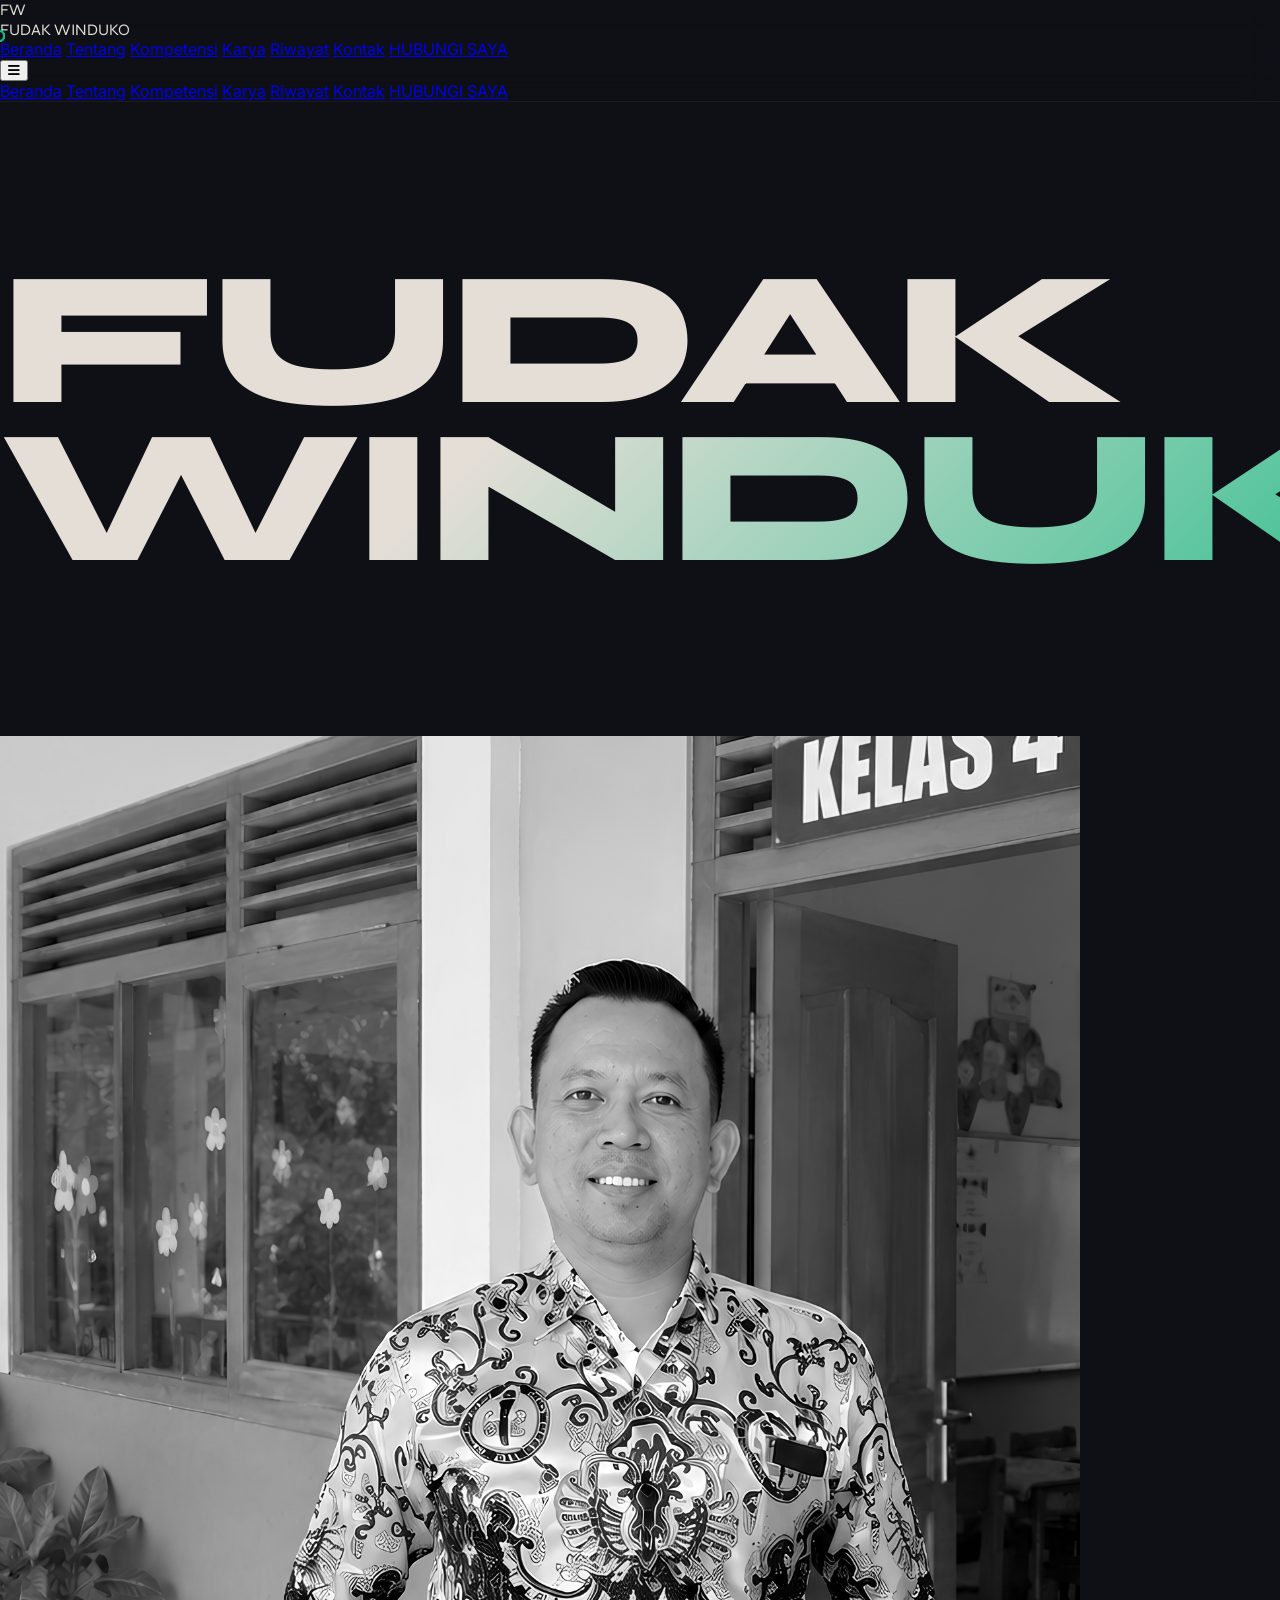
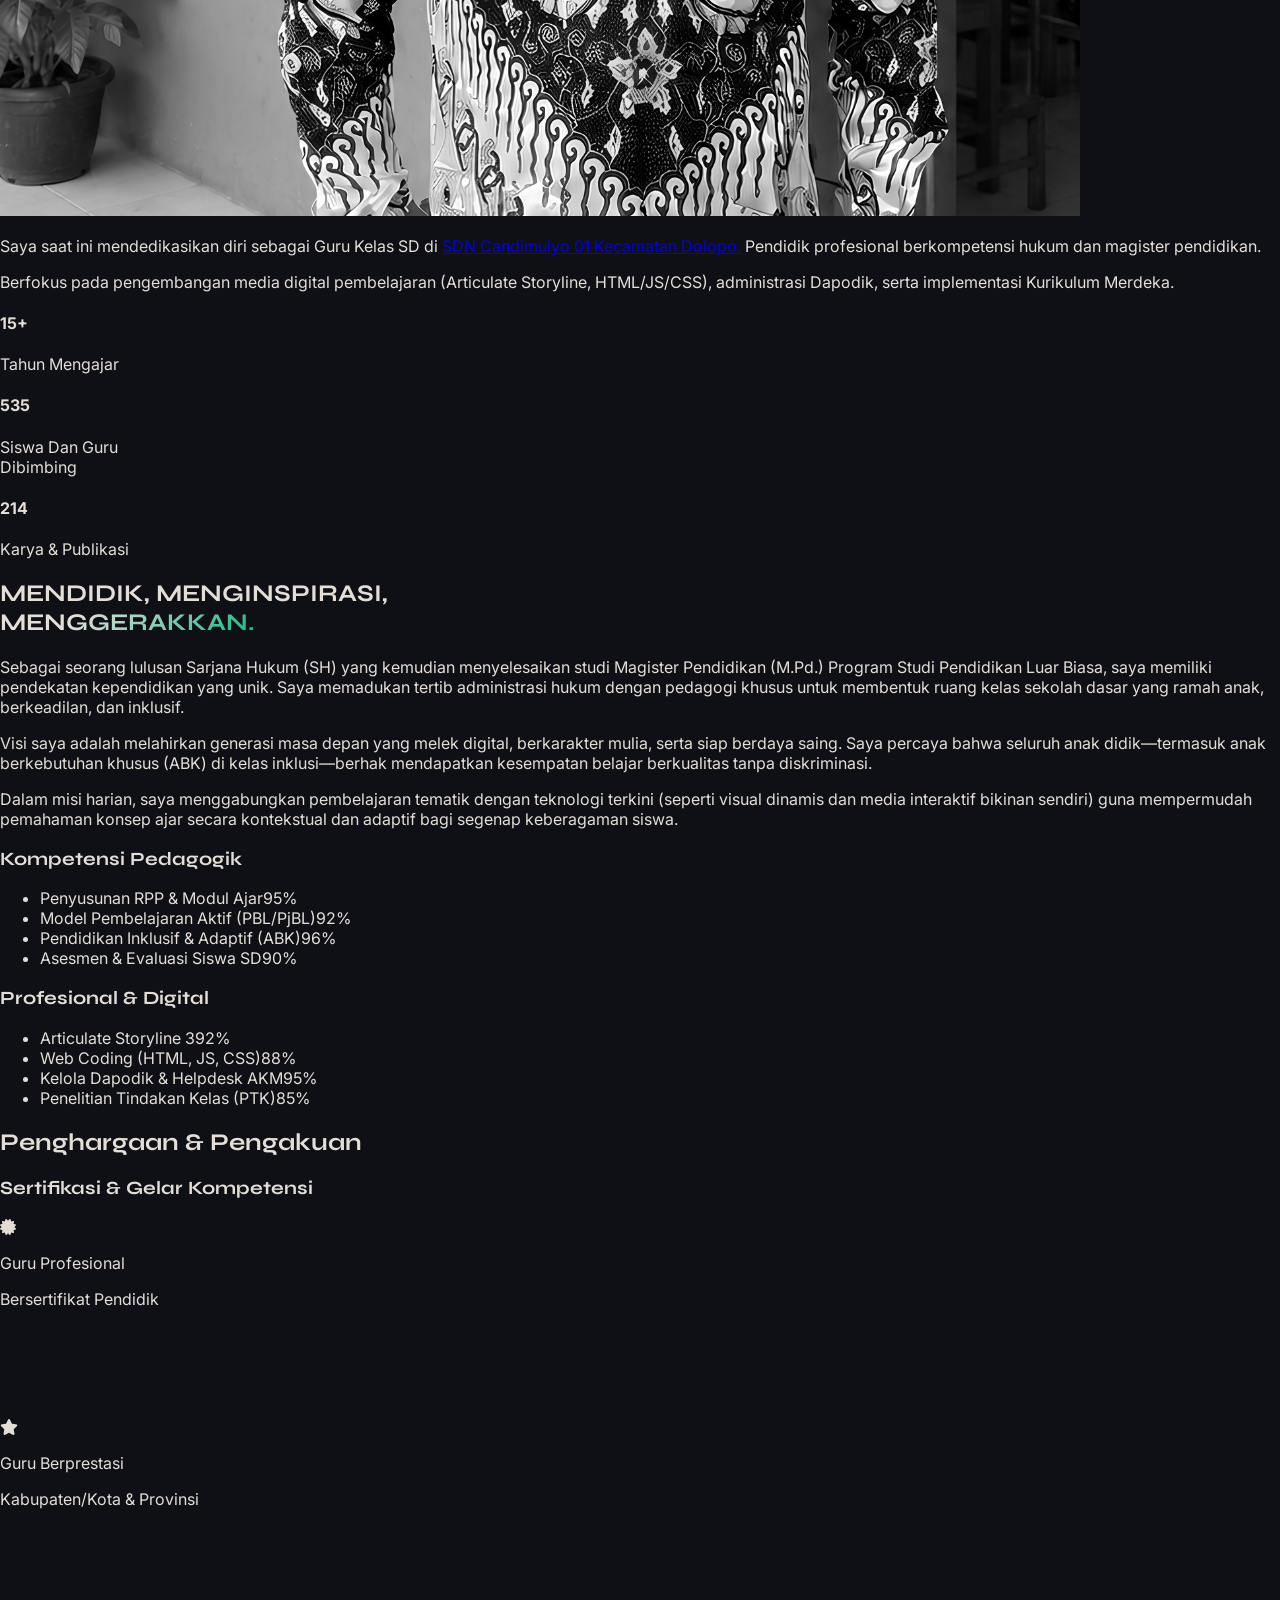
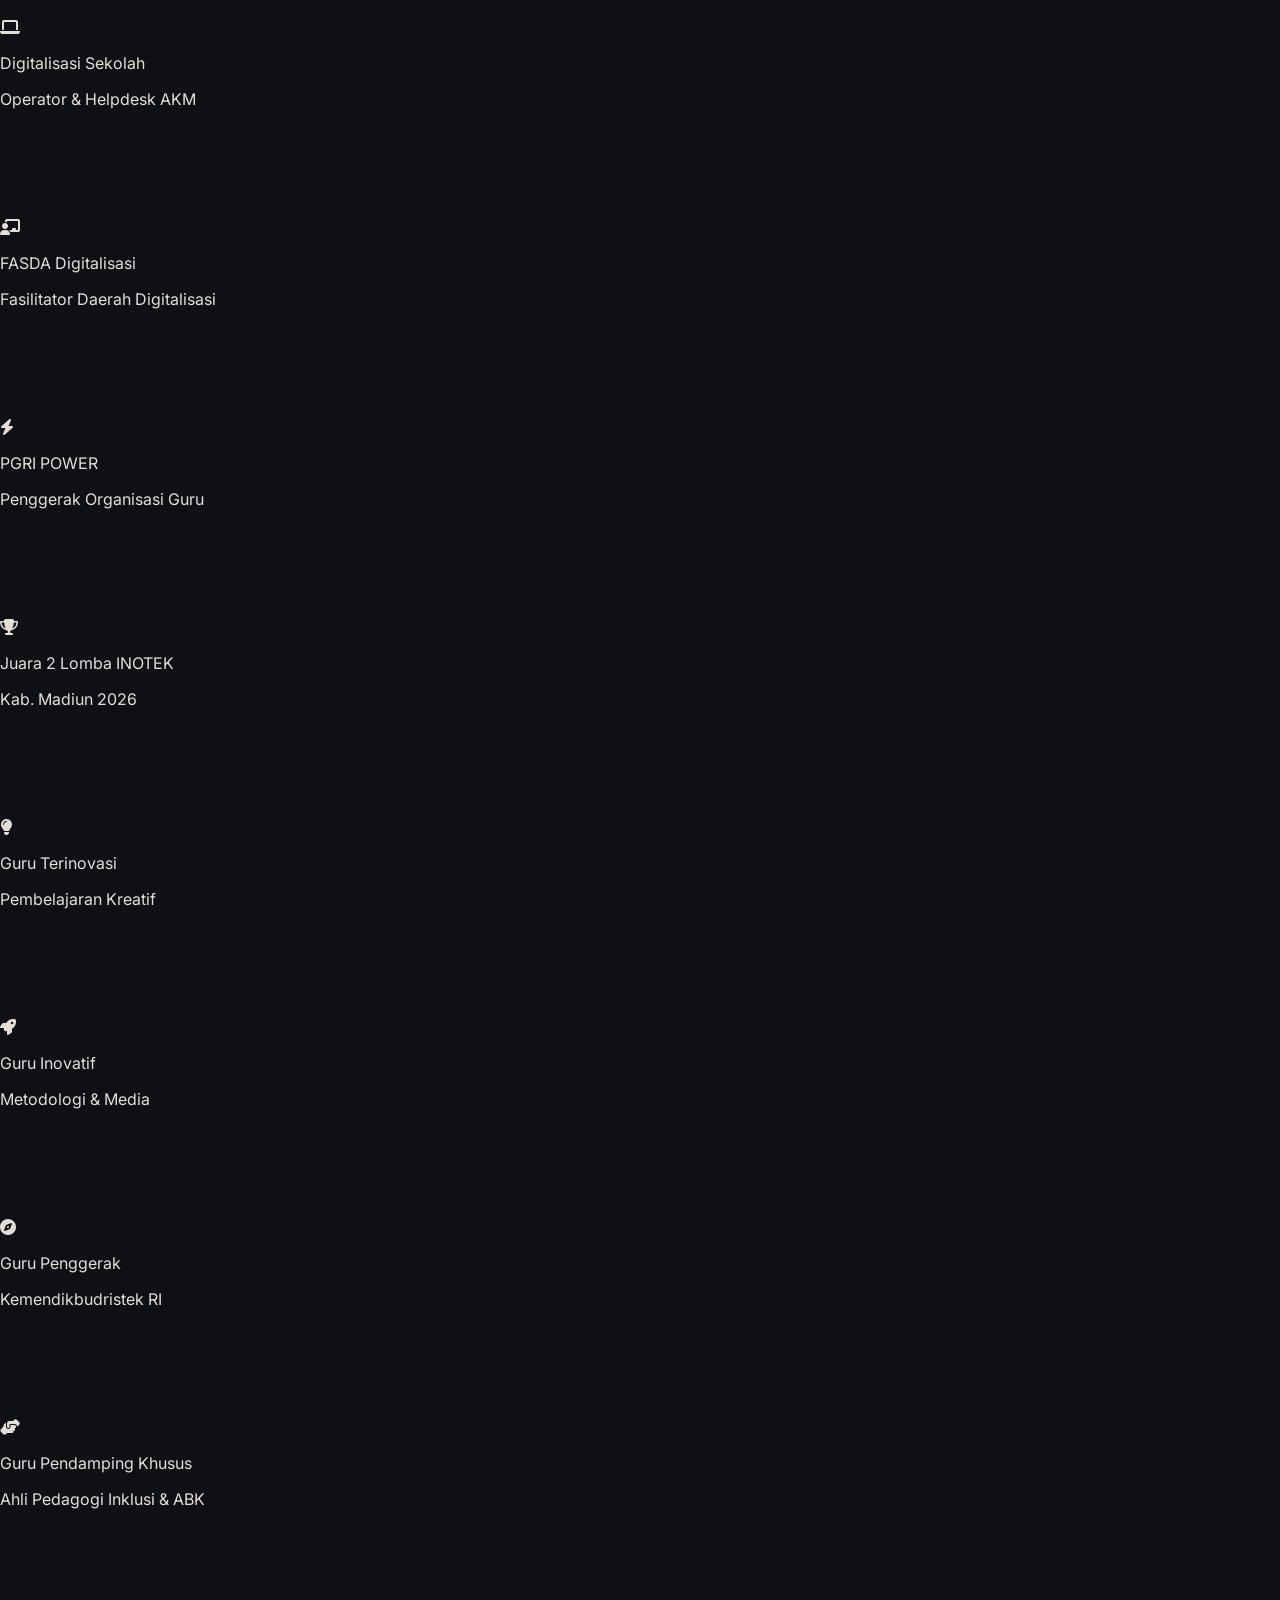
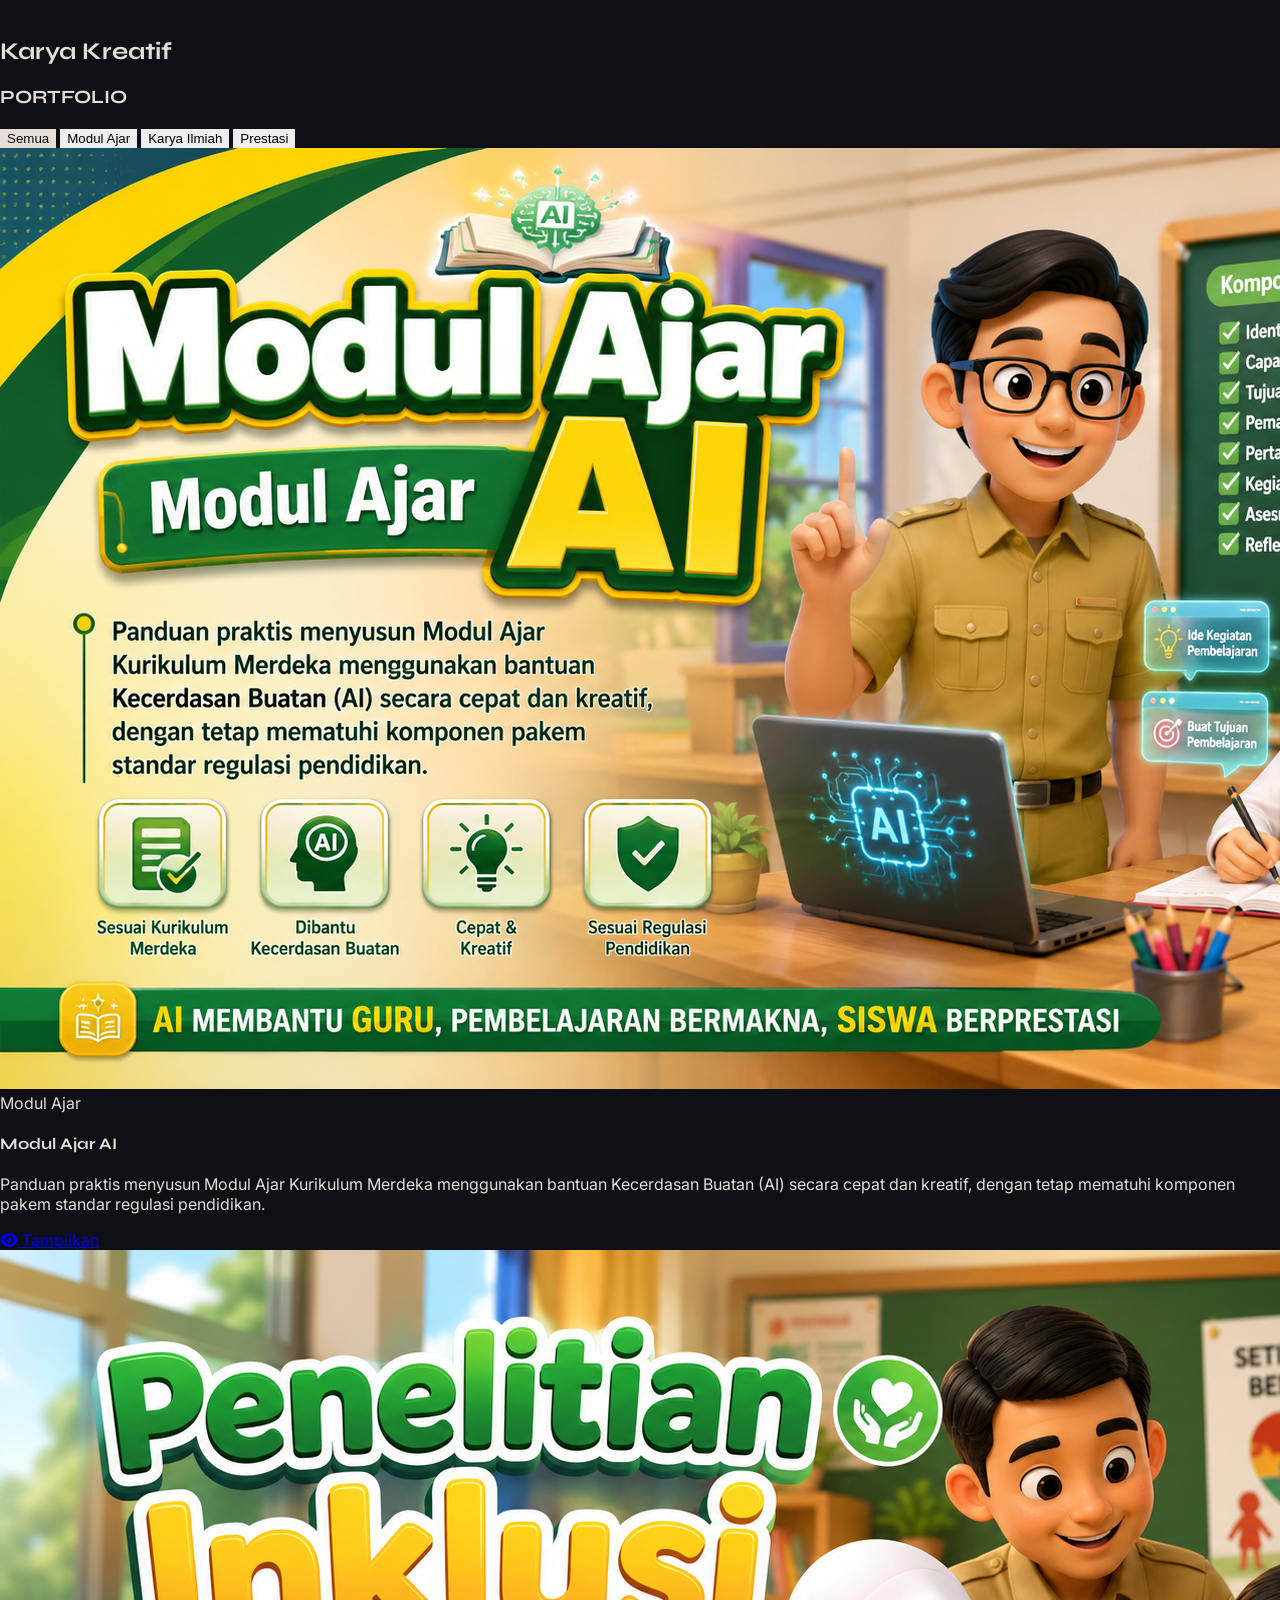
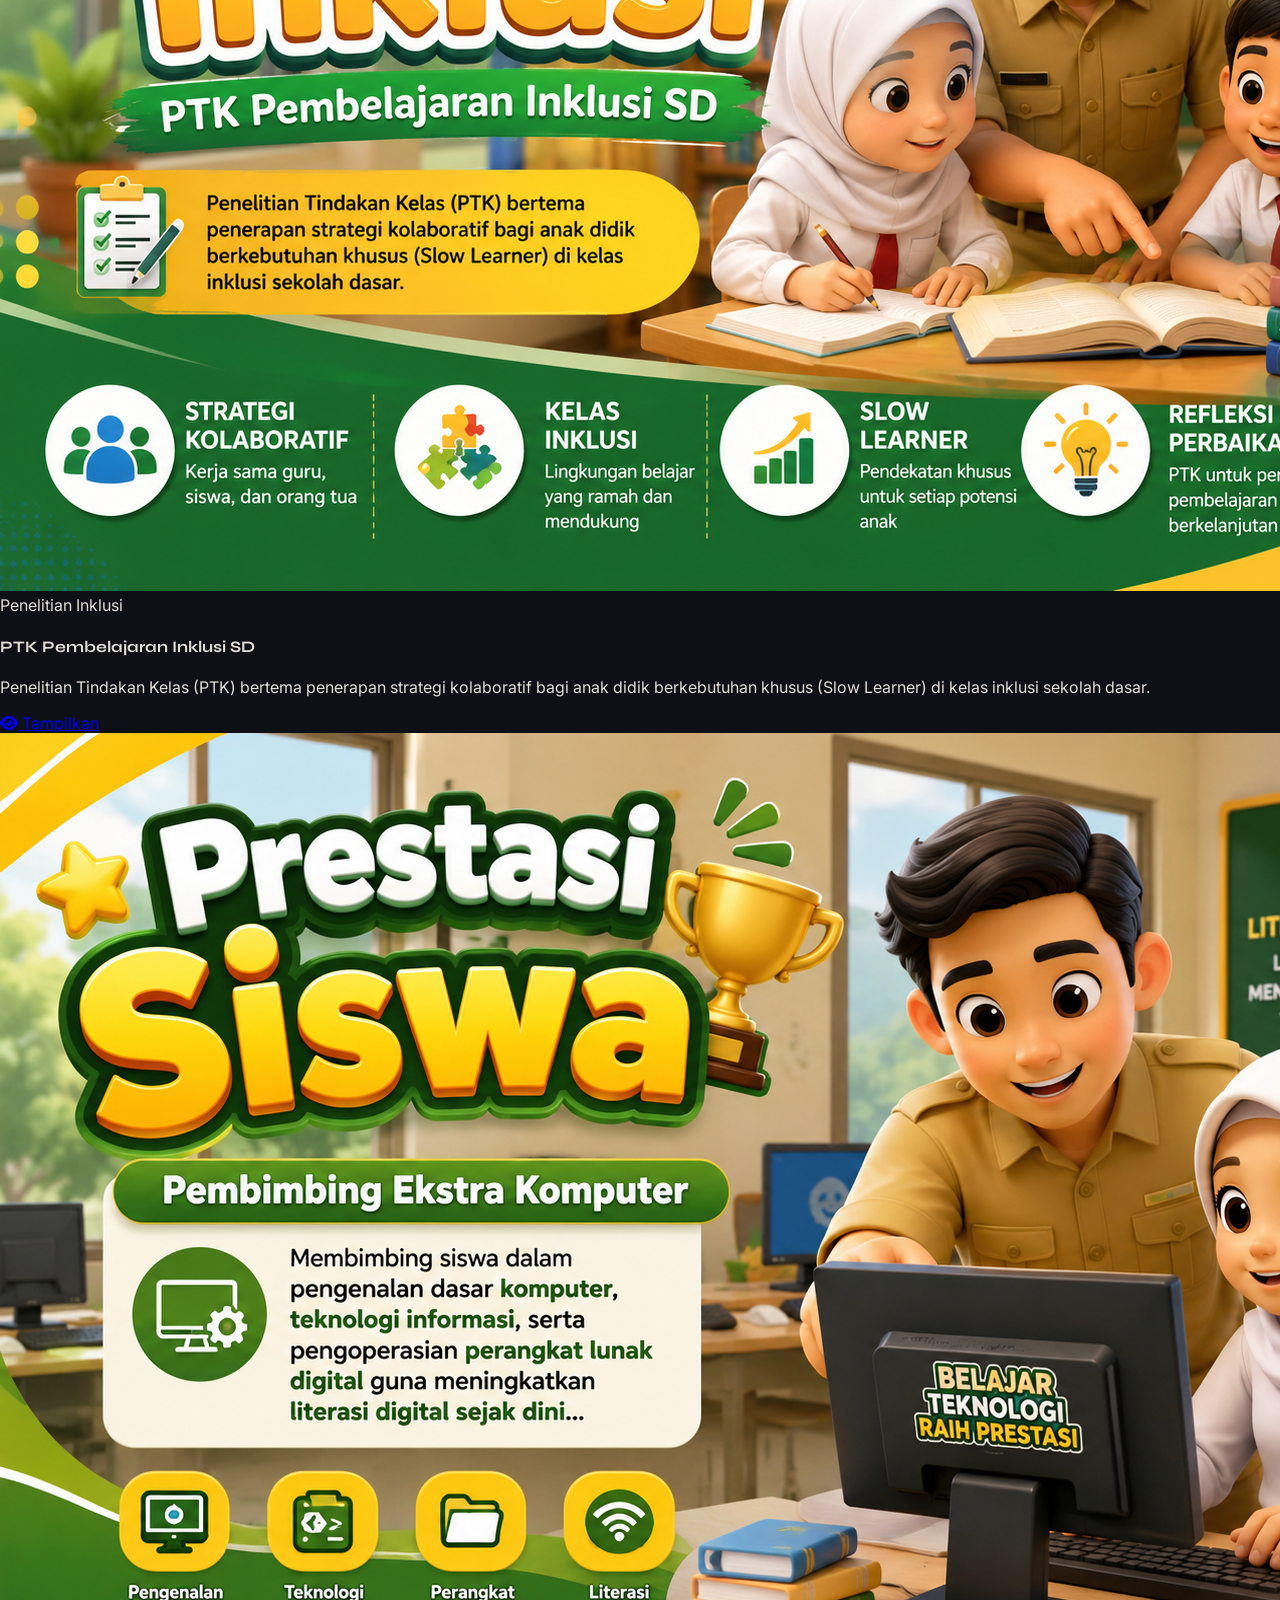
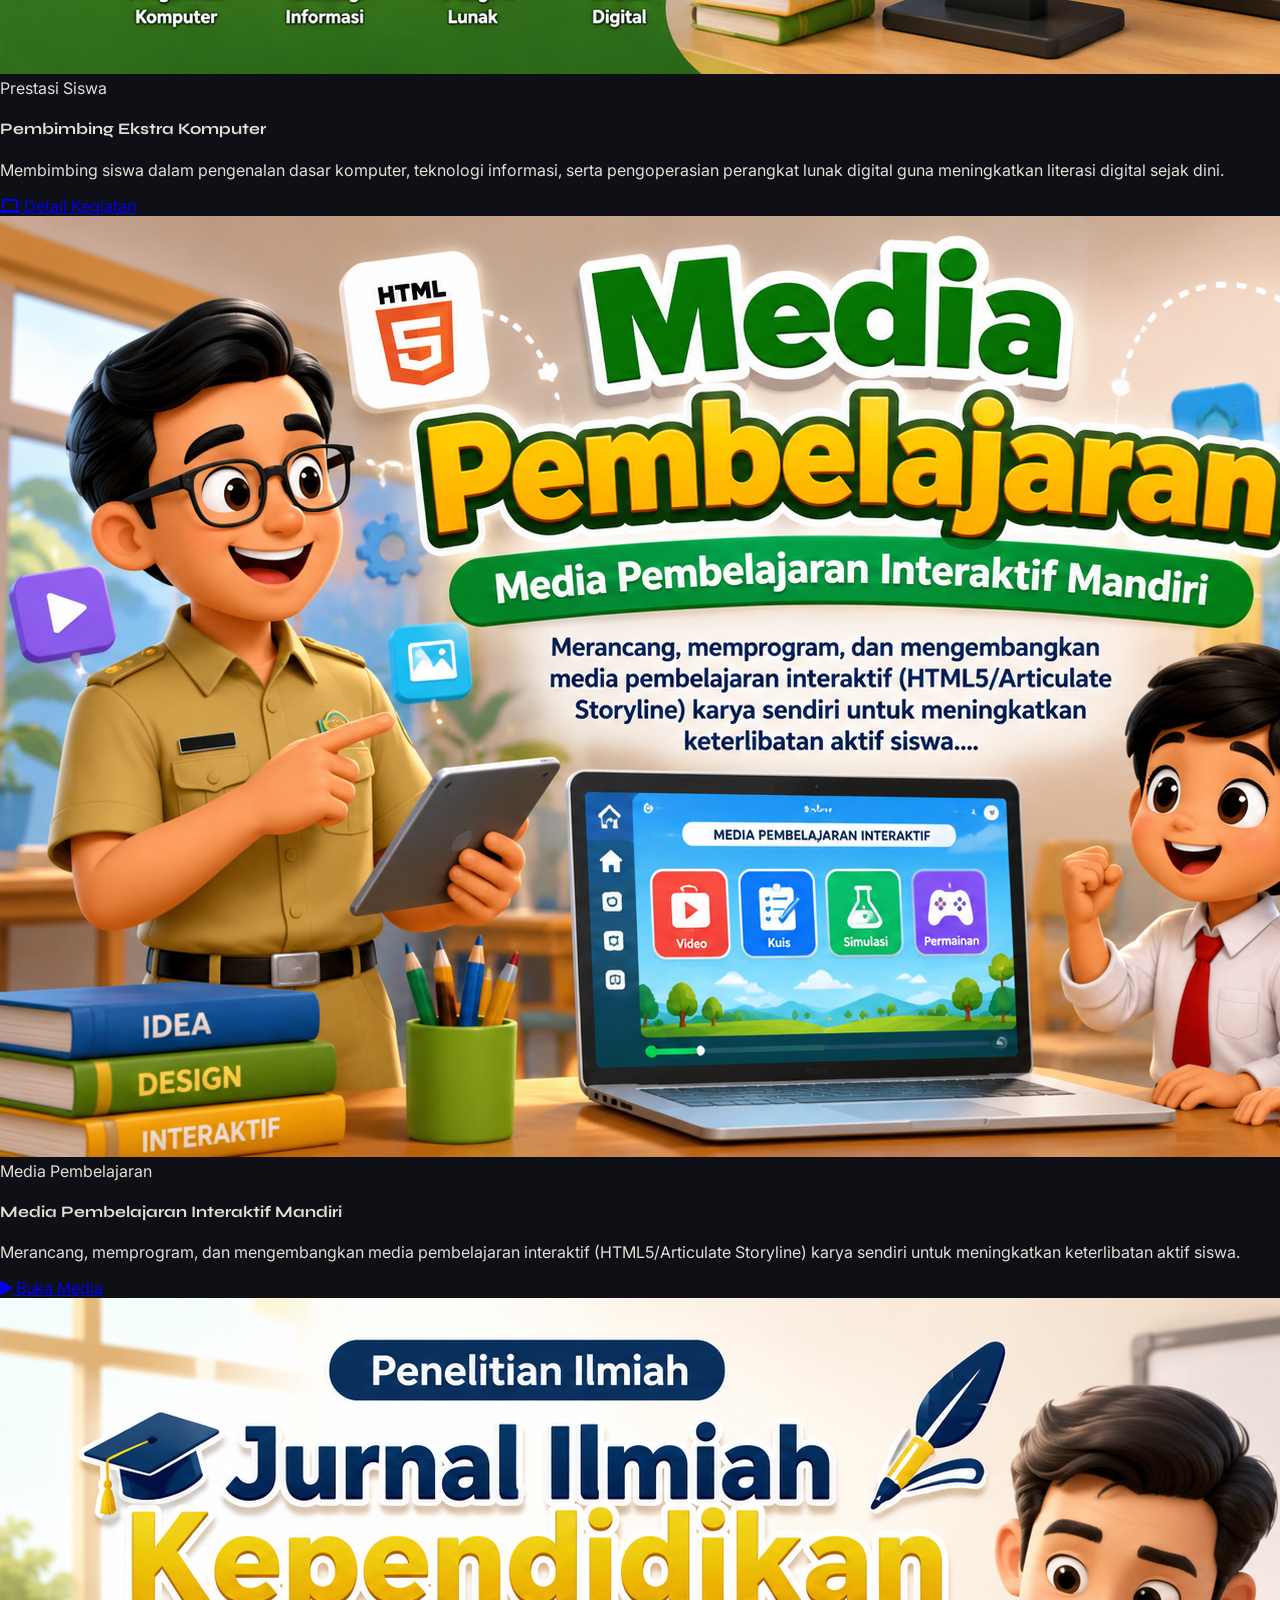
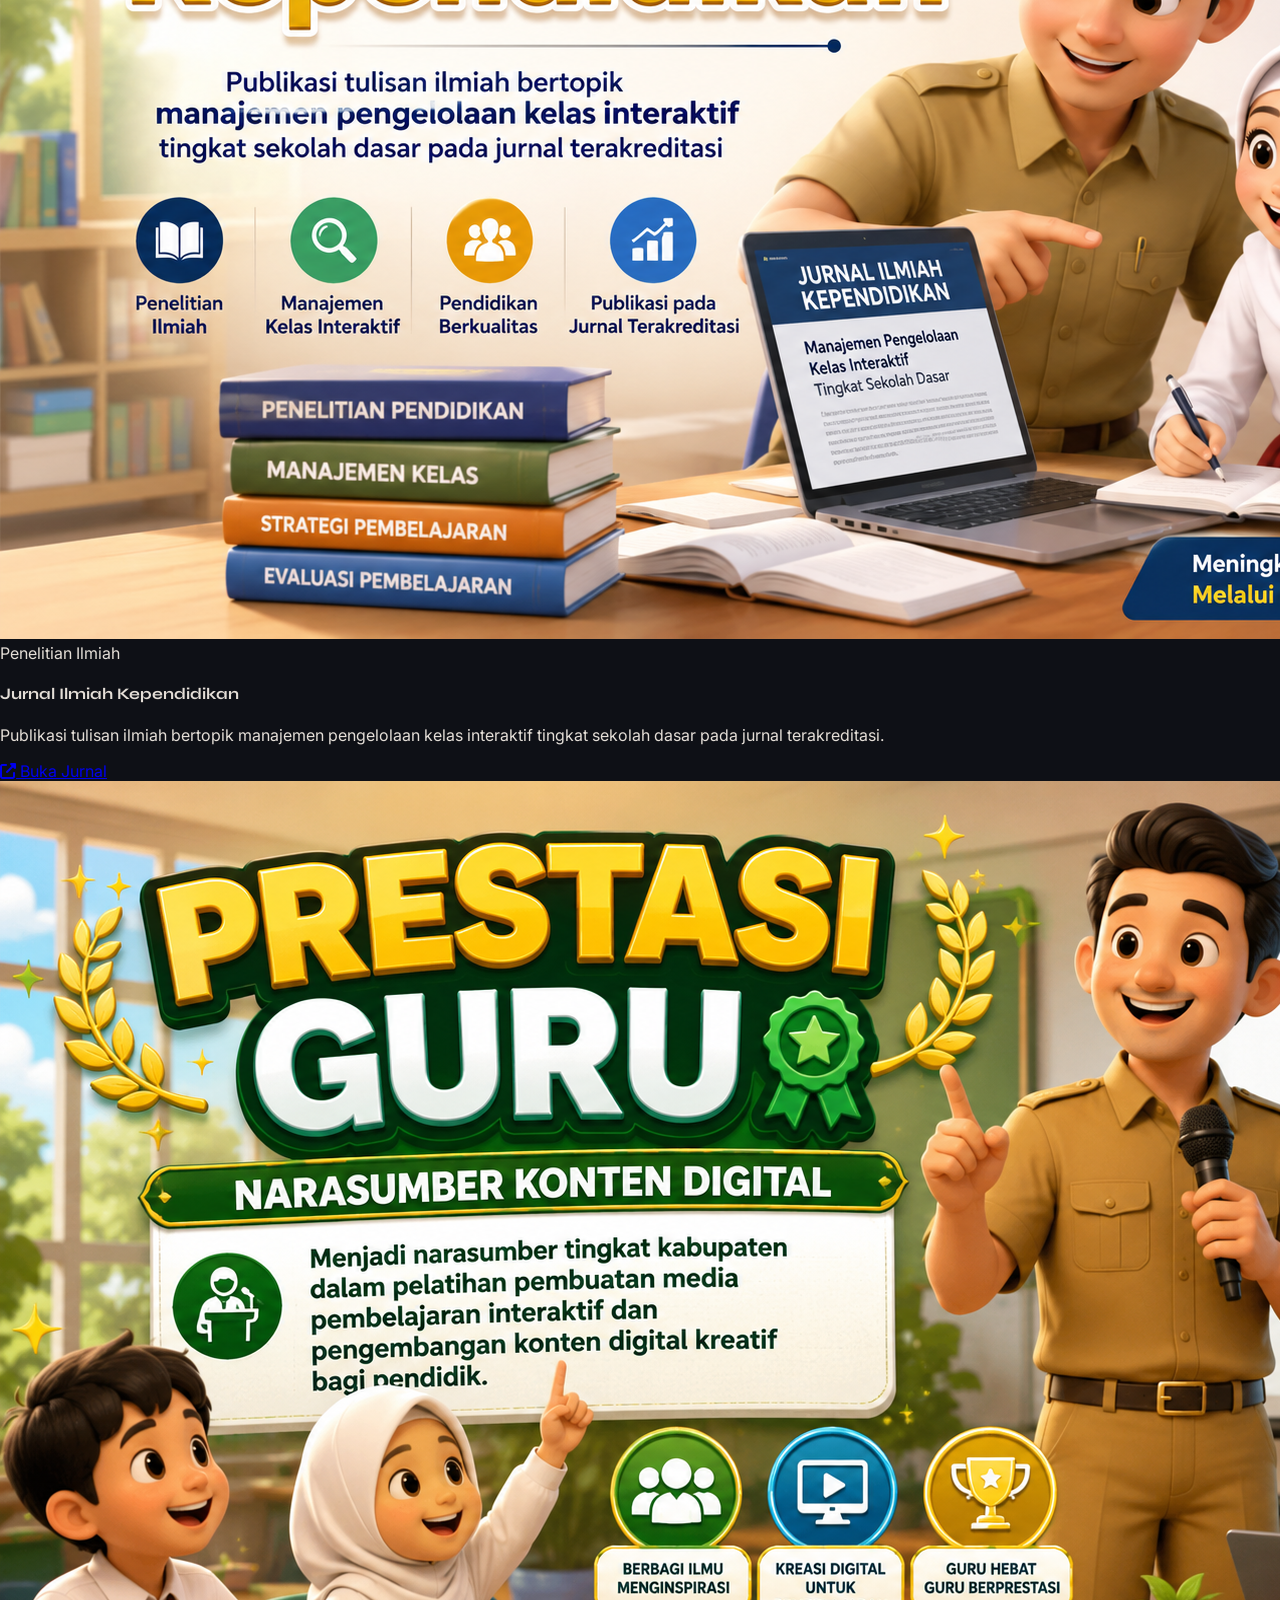
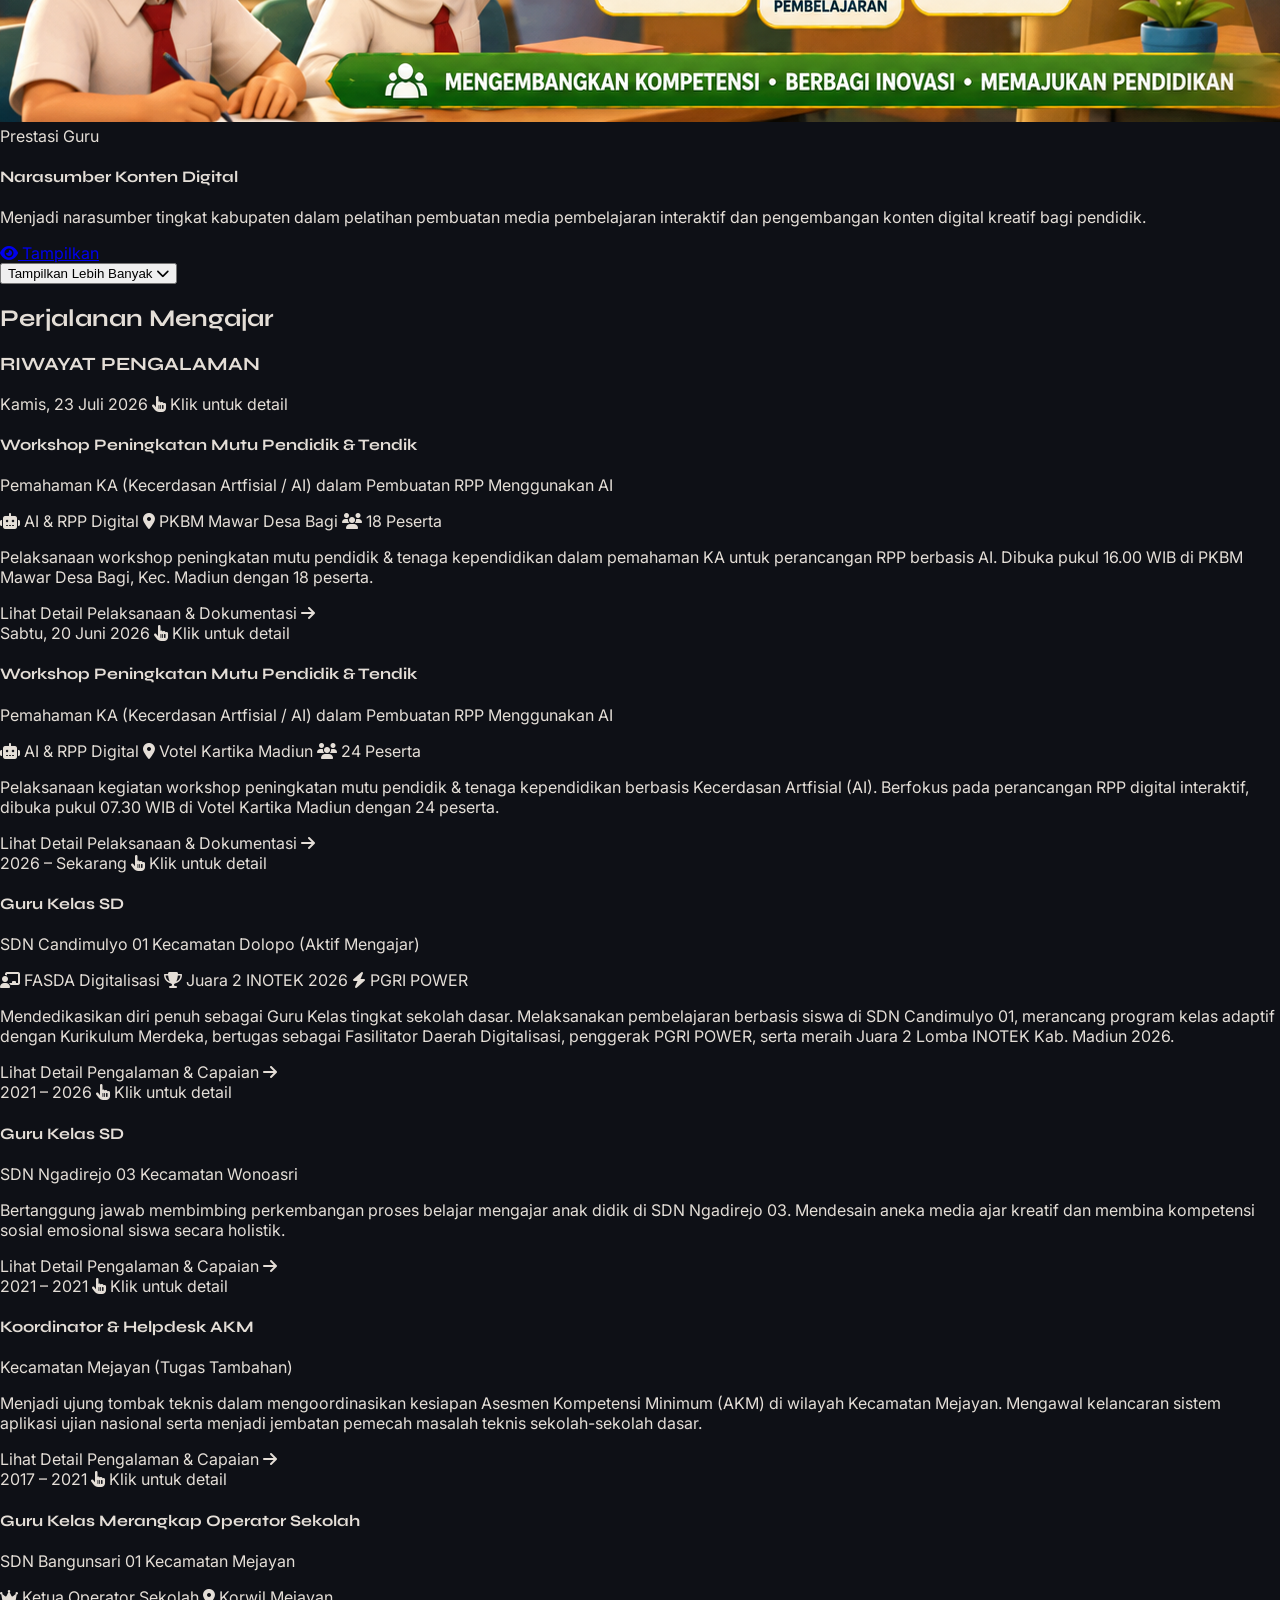
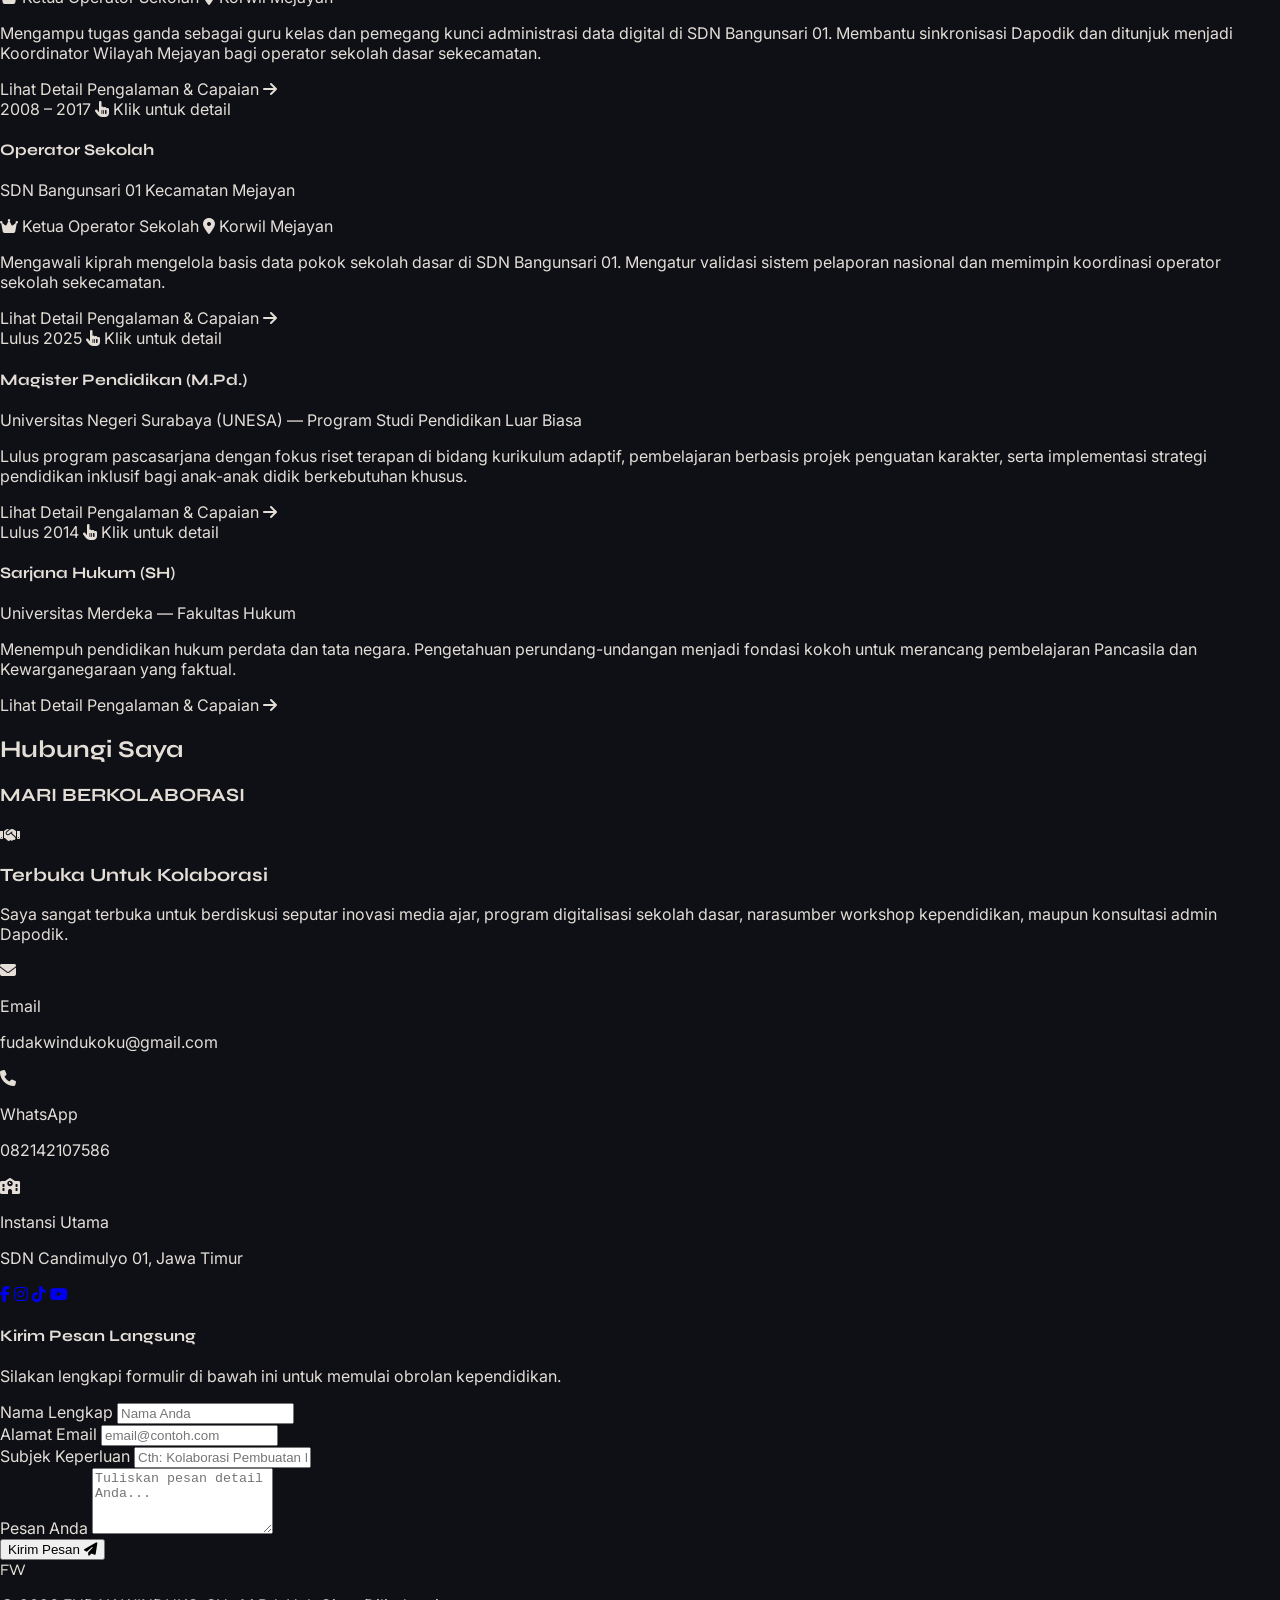
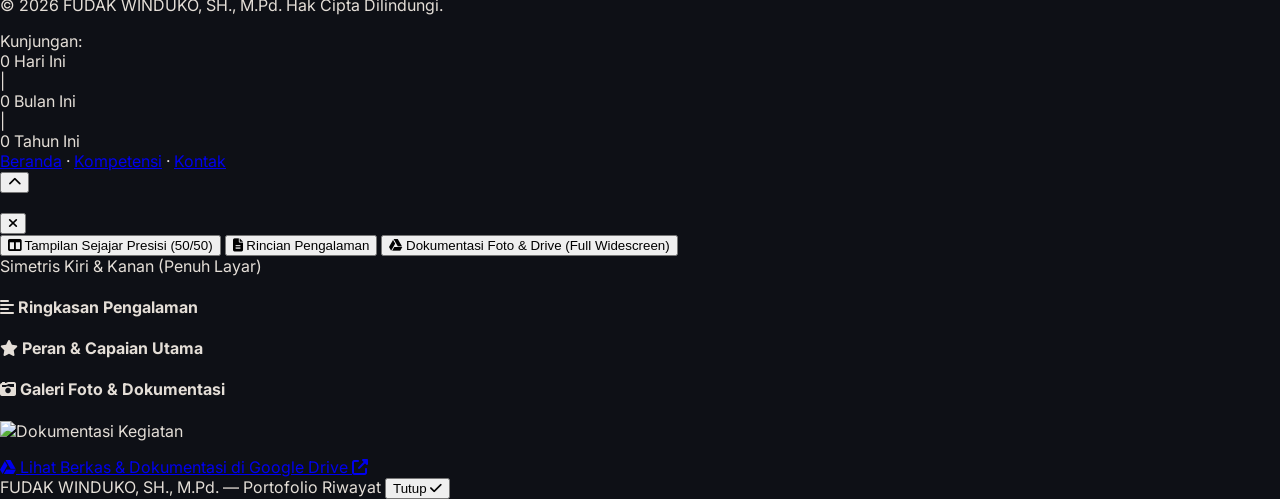
==== index.html @ ae2d6c86 "first commit" ====
<!DOCTYPE html>
<html lang="id" class="scroll-smooth">
<head>
    <meta charset="UTF-8">
    <meta name="viewport" content="width=device-width, initial-scale=1.0">
    <title>FUDAK WINDUKO, SH., M.Pd. — Pendidik &amp; Praktisi Pendidikan</title>
    <meta name="description" content="Portofolio profesional FUDAK WINDUKO, SH., M.Pd. — Guru Kelas SD, Pengembang Media Pembelajaran Digital, dan Helpdesk AKM."/>
    
    <!-- Preload profile image for fast loading -->
    <link rel="preload" href="profile.png" as="image">
    
    <!-- Fonts -->
    <link href="https://fonts.googleapis.com/css2?family=Syne:wght@700;800&family=Inter:wght@300;400;500;600;700&display=swap" rel="stylesheet">
    
    <!-- Tailwind CSS -->
    <script src="https://cdn.tailwindcss.com"></script>
    <script>
        tailwind.config = {
            darkMode: 'class',
            theme: {
                extend: {
                    fontFamily: { 
                        sans: ['Inter', 'sans-serif'],
                        syne: ['Syne', 'sans-serif']
                    },
                    colors: {
                        bgDark: '#0E1016',
                        textSand: '#e4ded7',
                        accentGreen: '#10b981',
                    }
                }
            }
        }
    </script>

    <!-- Icons -->
    <link rel="stylesheet" href="https://cdnjs.cloudflare.com/ajax/libs/font-awesome/6.4.0/css/all.min.css">
    
    <!-- Custom Stylesheet -->
    <link rel="stylesheet" href="style.css">
</head>
<body class="bg-bgDark text-textSand antialiased overflow-x-hidden scrollbar-thin">

    <!-- ===================== FLOATING BACKGROUND SHAPES ===================== -->
    <div class="floating-shapes-container">
        <div class="shape circle" style="width: 80px; height: 80px; left: 10%; animation-delay: 0s; animation-duration: 22s;"></div>
        <div class="shape square" style="width: 60px; height: 60px; left: 25%; animation-delay: 4s; animation-duration: 28s;"></div>
        <div class="shape triangle" style="left: 40%; animation-delay: 2s; animation-duration: 25s;"></div>
        <div class="shape circle" style="width: 40px; height: 40px; left: 55%; animation-delay: 8s; animation-duration: 18s;"></div>
        <div class="shape rectangle" style="left: 70%; animation-delay: 5s; animation-duration: 32s;"></div>
        <div class="shape square" style="width: 70px; height: 70px; left: 85%; animation-delay: 1s; animation-duration: 22s;"></div>
        
        <div class="shape circle" style="width: 50px; height: 50px; left: 15%; animation-delay: 10s; animation-duration: 26s;"></div>
        <div class="shape triangle" style="left: 32%; animation-delay: 12s; animation-duration: 21s;"></div>
        <div class="shape square" style="width: 50px; height: 50px; left: 48%; animation-delay: 6s; animation-duration: 27s;"></div>
        <div class="shape circle" style="width: 90px; height: 90px; left: 63%; animation-delay: 14s; animation-duration: 24s;"></div>
        <div class="shape rectangle" style="left: 78%; animation-delay: 9s; animation-duration: 30s;"></div>
        <div class="shape triangle" style="left: 92%; animation-delay: 3s; animation-duration: 19s;"></div>
    </div>

    <!-- ===================== PRELOADER ===================== -->
    <div class="preloader">
        <div class="texts-container flex items-center justify-center gap-3 text-lg sm:text-2xl font-extrabold text-textSand opacity-0">
            <span>Mendidik.</span>
            <span>Menginspirasi.</span>
            <span>Menggerakkan.</span>
        </div>
    </div>

    <!-- ===================== NAVBAR ===================== -->
    <nav class="fixed w-full z-50 glass-nav bg-bgDark/80 transition-all duration-300">
        <div class="max-w-7xl mx-auto px-4 sm:px-6 lg:px-8">
            <div class="flex justify-between items-center h-20">
                <div class="flex-shrink-0 flex items-center gap-3">
                    <div class="w-10 h-10 rounded-xl bg-gradient-to-tr from-emerald-600 to-teal-400 flex items-center justify-center text-white font-bold text-sm shadow-lg font-syne">FW</div>
                    <span class="font-bold text-lg tracking-tight font-syne hidden sm:block">FUDAK WINDUKO</span>
                </div>

                <!-- Desktop Menu -->
                <div class="hidden md:flex space-x-8 items-center">
                    <a href="#home"      class="hover:text-accentGreen transition-colors font-medium text-sm">Beranda</a>
                    <a href="#about"     class="hover:text-accentGreen transition-colors font-medium text-sm">Tentang</a>
                    <a href="#competency" class="hover:text-accentGreen transition-colors font-medium text-sm">Kompetensi</a>
                    <a href="#portfolio" class="hover:text-accentGreen transition-colors font-medium text-sm">Karya</a>
                    <a href="#timeline"  class="hover:text-accentGreen transition-colors font-medium text-sm">Riwayat</a>
                    <a href="#contact"   class="hover:text-accentGreen transition-colors font-medium text-sm">Kontak</a>
                    
                    <a href="https://wa.me/6282142107586" target="_blank" class="rounded-md border border-textSand/30 py-2 px-4 text-xs font-semibold hover:bg-textSand hover:text-bgDark transition-all">HUBUNGI SAYA</a>
                </div>

                <!-- Mobile Menu Button -->
                <div class="md:hidden flex items-center gap-4">
                    <button id="mobileMenuBtn" class="text-2xl text-textSand">
                        <i class="fas fa-bars"></i>
                    </button>
                </div>
            </div>
        </div>
        
        <!-- Mobile Dropdown Menu -->
        <div id="mobileMenu" class="hidden md:hidden bg-bgDark/95 border-b border-textSand/10 px-4 pt-2 pb-6 space-y-3 transition-all">
            <a href="#home"       class="block text-sm hover:text-accentGreen py-2">Beranda</a>
            <a href="#about"      class="block text-sm hover:text-accentGreen py-2">Tentang</a>
            <a href="#competency" class="block text-sm hover:text-accentGreen py-2">Kompetensi</a>
            <a href="#portfolio"  class="block text-sm hover:text-accentGreen py-2">Karya</a>
            <a href="#timeline"   class="block text-sm hover:text-accentGreen py-2">Riwayat</a>
            <a href="#contact"    class="block text-sm hover:text-accentGreen py-2">Kontak</a>
            <a href="https://wa.me/6282142107586" target="_blank" class="block text-center rounded-md border border-textSand/30 py-2 px-4 text-xs font-semibold">HUBUNGI SAYA</a>
        </div>
    </nav>

    <!-- ===================== HERO SECTION ===================== -->
    <section id="home" class="relative min-h-screen flex flex-col justify-center pt-24 pb-16 overflow-hidden">
        <div class="max-w-7xl mx-auto px-4 sm:px-6 lg:px-8 w-full flex flex-col items-center justify-center">
            
            <!-- Giant Header Text -->
            <div class="text-center my-10 md:my-14 lg:my-16 hero-fade">
                <h1 class="huge-text font-syne tracking-tighter text-textSand flex flex-col gap-2">
                    <span class="block">FUDAK</span>
                    <span class="block accent-gradient-text">WINDUKO</span>
                </h1>
                
                <!-- Floating Profile Headshot -->
                <div class="relative w-36 h-36 md:w-48 md:h-48 lg:w-56 lg:h-56 xl:w-64 xl:h-64 mx-auto -mt-12 sm:-mt-16 md:-mt-20 lg:-mt-24 z-20 grayscale-img-container shadow-2xl">
                    <img src="profile.png" 
                         alt="FUDAK WINDUKO, SH., M.Pd." 
                         class="w-full h-full object-cover rounded-2xl border-4 border-bgDark" />
                </div>
            </div>

            <!-- Footer Details of Hero -->
            <div class="w-full grid md:grid-cols-2 gap-8 md:gap-16 lg:gap-24 mt-12 border-t border-textSand/10 pt-10 hero-fade">
                <div>
                    <p class="text-lg md:text-xl font-medium leading-relaxed text-center md:text-left">
                        Saya saat ini mendedikasikan diri sebagai Guru Kelas SD di <a href="#timeline" class="underline underline-offset-2 hover:text-accentGreen">SDN Candimulyo 01 Kecamatan Dolopo.</a> Pendidik profesional berkompetensi hukum dan magister pendidikan.
                    </p>
                </div>
                <div class="flex flex-col items-center md:items-end justify-center">
                    <p class="text-md md:text-lg text-textSand/80 text-center md:text-right leading-relaxed max-w-[450px]">
                        Berfokus pada pengembangan media digital pembelajaran (Articulate Storyline, HTML/JS/CSS), administrasi Dapodik, serta implementasi Kurikulum Merdeka.
                    </p>
                </div>
            </div>

            <!-- Metric Counters -->
            <div class="w-full grid grid-cols-3 gap-6 mt-12 border-t border-textSand/10 pt-10 text-center counter-section hero-fade">
                <div>
                    <h4 class="text-3xl md:text-5xl font-extrabold text-accentGreen counter" data-target="15">0</h4>
                    <p class="text-xs md:text-sm text-textSand/60 mt-1 uppercase tracking-wider font-semibold">Tahun Mengajar</p>
                </div>
                <div>
                    <h4 class="text-3xl md:text-5xl font-extrabold text-accentGreen counter" data-target="980">0</h4>
                    <p class="text-xs md:text-sm text-textSand/60 mt-1 uppercase tracking-wider font-semibold">Siswa Dan Guru<br/>Dibimbing</p>
                </div>
                <div>
                    <h4 class="text-3xl md:text-5xl font-extrabold text-accentGreen counter" data-target="243">0</h4>
                    <p class="text-xs md:text-sm text-textSand/60 mt-1 uppercase tracking-wider font-semibold">Karya &amp; Publikasi</p>
                </div>
            </div>
        </div>
    </section>

    <!-- ===================== ABOUT SECTION ===================== -->
    <section id="about" class="relative w-full border-t border-textSand/10 bg-bgDark py-24 md:py-36" data-aos="fade-up">
        <div class="max-w-7xl mx-auto px-4 sm:px-6 lg:px-8">
            
            <!-- Large Title Heading -->
            <h2 class="mb-14 text-left font-syne text-[36px] sm:text-[45px] md:text-[60px] lg:text-[75px] font-extrabold leading-[0.9em] tracking-tighter uppercase">
                MENDIDIK, MENGINSPIRASI, <br class="hidden md:block"/>
                <span class="accent-gradient-text">MENGGERAKKAN.</span>
            </h2>

            <div class="grid lg:grid-cols-3 gap-16">
                <!-- Left Side: Vision & Mission Statement -->
                <div class="lg:col-span-2 space-y-8 text-md sm:text-lg md:text-xl font-medium leading-relaxed text-textSand/90">
                    <p>
                        Sebagai seorang lulusan <span class="text-accentGreen font-semibold">Sarjana Hukum (SH)</span> yang kemudian menyelesaikan studi <span class="text-accentGreen font-semibold">Magister Pendidikan (M.Pd.) Program Studi Pendidikan Luar Biasa</span>, saya memiliki pendekatan kependidikan yang unik. Saya memadukan tertib administrasi hukum dengan pedagogi khusus untuk membentuk ruang kelas sekolah dasar yang ramah anak, berkeadilan, dan inklusif.
                    </p>
                    <p>
                        Visi saya adalah melahirkan generasi masa depan yang melek digital, berkarakter mulia, serta siap berdaya saing. Saya percaya bahwa seluruh anak didik—termasuk anak berkebutuhan khusus (ABK) di kelas inklusi—berhak mendapatkan kesempatan belajar berkualitas tanpa diskriminasi.
                    </p>
                    <p>
                        Dalam misi harian, saya menggabungkan pembelajaran tematik dengan teknologi terkini (seperti visual dinamis dan media interaktif bikinan sendiri) guna mempermudah pemahaman konsep ajar secara kontekstual dan adaptif bagi segenap keberagaman siswa.
                    </p>
                </div>

                <!-- Right Side: Skills & Tools lists -->
                <div class="space-y-10 border-l border-textSand/10 pl-8 lg:pl-12">
                    <!-- Pedagogik List -->
                    <div class="space-y-4">
                        <h3 class="text-lg font-bold text-accentGreen uppercase tracking-widest font-syne">Kompetensi Pedagogik</h3>
                        <ul class="space-y-2 text-sm text-textSand/85">
                            <li class="flex justify-between border-b border-textSand/5 pb-2"><span>Penyusunan RPP &amp; Modul Ajar</span><span class="font-bold">95%</span></li>
                            <li class="flex justify-between border-b border-textSand/5 pb-2"><span>Model Pembelajaran Aktif (PBL/PjBL)</span><span class="font-bold">92%</span></li>
                            <li class="flex justify-between border-b border-textSand/5 pb-2"><span>Pendidikan Inklusif &amp; Adaptif (ABK)</span><span class="font-bold">96%</span></li>
                            <li class="flex justify-between border-b border-textSand/5 pb-2"><span>Asesmen &amp; Evaluasi Siswa SD</span><span class="font-bold">90%</span></li>
                        </ul>
                    </div>

                    <!-- Digital/Tools List -->
                    <div class="space-y-4">
                        <h3 class="text-lg font-bold text-accentGreen uppercase tracking-widest font-syne">Profesional &amp; Digital</h3>
                        <ul class="space-y-2 text-sm text-textSand/85">
                            <li class="flex justify-between border-b border-textSand/5 pb-2"><span>Articulate Storyline 3</span><span class="font-bold">92%</span></li>
                            <li class="flex justify-between border-b border-textSand/5 pb-2"><span>Web Coding (HTML, JS, CSS)</span><span class="font-bold">88%</span></li>
                            <li class="flex justify-between border-b border-textSand/5 pb-2"><span>Kelola Dapodik &amp; Helpdesk AKM</span><span class="font-bold">95%</span></li>
                            <li class="flex justify-between border-b border-textSand/5 pb-2"><span>Penelitian Tindakan Kelas (PTK)</span><span class="font-bold">85%</span></li>
                        </ul>
                    </div>
                </div>
            </div>
        </div>
    </section>

    <!-- ===================== COMPETENCIES SECTION ===================== -->
    <section id="competency" class="w-full py-20 border-t border-textSand/10" data-aos="fade-up">
        <div class="max-w-7xl mx-auto px-4 sm:px-6 lg:px-8">
            <div class="text-center mb-14">
                <h2 class="text-xs uppercase tracking-widest text-accentGreen font-semibold mb-2">Penghargaan &amp; Pengakuan</h2>
                <h3 class="text-3xl md:text-4xl font-bold font-syne">Sertifikasi &amp; Gelar Kompetensi</h3>
            </div>

            <!-- Colorful & Uniform Cards Grid -->
            <div class="grid grid-cols-2 md:grid-cols-3 lg:grid-cols-5 gap-6 max-w-7xl mx-auto">
                <!-- Guru Profesional -->
                <div class="bg-gradient-to-br from-yellow-500 to-amber-600 text-white rounded-2xl p-6 text-center shadow-lg transform hover:-translate-y-2 hover:shadow-2xl transition-all duration-300 flex flex-col items-center justify-center min-h-[12.5rem] competency-card">
                    <div class="w-12 h-12 bg-white/20 rounded-xl flex items-center justify-center text-xl mb-3 shadow-inner">
                        <i class="fas fa-certificate text-white animate-pulse"></i>
                    </div>
                    <p class="font-bold text-sm leading-snug">Guru Profesional</p>
                    <p class="text-[11px] text-white/90 mt-1 leading-tight">Bersertifikat Pendidik</p>
                </div>

                <!-- Guru Berprestasi -->
                <div class="bg-gradient-to-br from-emerald-500 to-green-700 text-white rounded-2xl p-6 text-center shadow-lg transform hover:-translate-y-2 hover:shadow-2xl transition-all duration-300 flex flex-col items-center justify-center min-h-[12.5rem] competency-card">
                    <div class="w-12 h-12 bg-white/20 rounded-xl flex items-center justify-center text-xl mb-3 shadow-inner">
                        <i class="fas fa-star text-white"></i>
                    </div>
                    <p class="font-bold text-sm leading-snug">Guru Berprestasi</p>
                    <p class="text-[11px] text-white/90 mt-1 leading-tight">Kabupaten/Kota &amp; Provinsi</p>
                </div>

                <!-- Digitalisasi Sekolah -->
                <div class="bg-gradient-to-br from-cyan-500 to-blue-600 text-white rounded-2xl p-6 text-center shadow-lg transform hover:-translate-y-2 hover:shadow-2xl transition-all duration-300 flex flex-col items-center justify-center min-h-[12.5rem] competency-card">
                    <div class="w-12 h-12 bg-white/20 rounded-xl flex items-center justify-center text-xl mb-3 shadow-inner">
                        <i class="fas fa-laptop text-white"></i>
                    </div>
                    <p class="font-bold text-sm leading-snug">Digitalisasi Sekolah</p>
                    <p class="text-[11px] text-white/90 mt-1 leading-tight">Operator &amp; Helpdesk AKM</p>
                </div>

                <!-- FASDA Digitalisasi -->
                <div class="bg-gradient-to-br from-sky-500 to-indigo-600 text-white rounded-2xl p-6 text-center shadow-lg transform hover:-translate-y-2 hover:shadow-2xl transition-all duration-300 flex flex-col items-center justify-center min-h-[12.5rem] competency-card">
                    <div class="w-12 h-12 bg-white/20 rounded-xl flex items-center justify-center text-xl mb-3 shadow-inner">
                        <i class="fas fa-chalkboard-teacher text-white"></i>
                    </div>
                    <p class="font-bold text-sm leading-snug">FASDA Digitalisasi</p>
                    <p class="text-[11px] text-white/90 mt-1 leading-tight">Fasilitator Daerah Digitalisasi</p>
                </div>

                <!-- PGRI POWER -->
                <div class="bg-gradient-to-br from-red-500 to-rose-700 text-white rounded-2xl p-6 text-center shadow-lg transform hover:-translate-y-2 hover:shadow-2xl transition-all duration-300 flex flex-col items-center justify-center min-h-[12.5rem] competency-card">
                    <div class="w-12 h-12 bg-white/20 rounded-xl flex items-center justify-center text-xl mb-3 shadow-inner">
                        <i class="fas fa-bolt text-white"></i>
                    </div>
                    <p class="font-bold text-sm leading-snug">PGRI POWER</p>
                    <p class="text-[11px] text-white/90 mt-1 leading-tight">Penggerak Organisasi Guru</p>
                </div>

                <!-- Juara 2 Lomba INOTEK Kab. Madiun 2026 -->
                <div class="bg-gradient-to-br from-amber-400 to-yellow-600 text-white rounded-2xl p-6 text-center shadow-lg transform hover:-translate-y-2 hover:shadow-2xl transition-all duration-300 flex flex-col items-center justify-center min-h-[12.5rem] competency-card">
                    <div class="w-12 h-12 bg-white/20 rounded-xl flex items-center justify-center text-xl mb-3 shadow-inner">
                        <i class="fas fa-trophy text-white"></i>
                    </div>
                    <p class="font-bold text-sm leading-snug">Juara 2 Lomba INOTEK</p>
                    <p class="text-[11px] text-white/90 mt-1 leading-tight">Kab. Madiun 2026</p>
                </div>

                <!-- Guru Terinovasi -->
                <div class="bg-gradient-to-br from-orange-400 to-red-500 text-white rounded-2xl p-6 text-center shadow-lg transform hover:-translate-y-2 hover:shadow-2xl transition-all duration-300 flex flex-col items-center justify-center min-h-[12.5rem] competency-card">
                    <div class="w-12 h-12 bg-white/20 rounded-xl flex items-center justify-center text-xl mb-3 shadow-inner">
                        <i class="fas fa-lightbulb text-white"></i>
                    </div>
                    <p class="font-bold text-sm leading-snug">Guru Terinovasi</p>
                    <p class="text-[11px] text-white/90 mt-1 leading-tight">Pembelajaran Kreatif</p>
                </div>

                <!-- Guru Inovatif -->
                <div class="bg-gradient-to-br from-indigo-500 to-purple-600 text-white rounded-2xl p-6 text-center shadow-lg transform hover:-translate-y-2 hover:shadow-2xl transition-all duration-300 flex flex-col items-center justify-center min-h-[12.5rem] competency-card">
                    <div class="w-12 h-12 bg-white/20 rounded-xl flex items-center justify-center text-xl mb-3 shadow-inner">
                        <i class="fas fa-rocket text-white"></i>
                    </div>
                    <p class="font-bold text-sm leading-snug">Guru Inovatif</p>
                    <p class="text-[11px] text-white/90 mt-1 leading-tight">Metodologi &amp; Media</p>
                </div>

                <!-- Guru Penggerak -->
                <div class="bg-gradient-to-br from-purple-500 to-pink-600 text-white rounded-2xl p-6 text-center shadow-lg transform hover:-translate-y-2 hover:shadow-2xl transition-all duration-300 flex flex-col items-center justify-center min-h-[12.5rem] competency-card">
                    <div class="w-12 h-12 bg-white/20 rounded-xl flex items-center justify-center text-xl mb-3 shadow-inner">
                        <i class="fas fa-compass text-white"></i>
                    </div>
                    <p class="font-bold text-sm leading-snug">Guru Penggerak</p>
                    <p class="text-[11px] text-white/90 mt-1 leading-tight">Kemendikbudristek RI</p>
                </div>

                <!-- Guru Pendamping Khusus -->
                <div class="bg-gradient-to-br from-teal-500 to-emerald-600 text-white rounded-2xl p-6 text-center shadow-lg transform hover:-translate-y-2 hover:shadow-2xl transition-all duration-300 flex flex-col items-center justify-center min-h-[12.5rem] competency-card">
                    <div class="w-12 h-12 bg-white/20 rounded-xl flex items-center justify-center text-xl mb-3 shadow-inner">
                        <i class="fas fa-hands-helping text-white"></i>
                    </div>
                    <p class="font-bold text-sm leading-snug">Guru Pendamping Khusus</p>
                    <p class="text-[11px] text-white/90 mt-1 leading-tight">Ahli Pedagogi Inklusi &amp; ABK</p>
                </div>
            </div>
        </div>
    </section>

    <!-- ===================== PORTFOLIO SECTION ===================== -->
    <section id="portfolio" class="w-full py-24 border-t border-textSand/10" data-aos="fade-up">
        <div class="max-w-7xl mx-auto px-4 sm:px-6 lg:px-8">
            
            <!-- Header Portfolio -->
            <div class="flex flex-col md:flex-row md:items-end justify-between mb-16 gap-6">
                <div>
                    <h2 class="text-xs uppercase tracking-widest text-accentGreen font-semibold mb-2">Karya Kreatif</h2>
                    <h3 class="text-3xl md:text-5xl font-bold font-syne">PORTFOLIO</h3>
                </div>
                
                <!-- Filter Buttons -->
                <div class="flex flex-wrap gap-3">
                    <button class="filter-btn active px-5 py-3 rounded-xl text-xs sm:text-sm font-semibold min-h-[3rem] md:min-h-[3.5rem] flex items-center justify-center" data-filter="all">Semua</button>
                    <button class="filter-btn px-5 py-3 rounded-xl text-xs sm:text-sm font-semibold min-h-[3rem] md:min-h-[3.5rem] flex items-center justify-center" data-filter="modul">Modul Ajar</button>
                    <button class="filter-btn px-5 py-3 rounded-xl text-xs sm:text-sm font-semibold min-h-[3rem] md:min-h-[3.5rem] flex items-center justify-center" data-filter="karya">Karya Ilmiah</button>
                    <button class="filter-btn px-5 py-3 rounded-xl text-xs sm:text-sm font-semibold min-h-[3.5rem] flex items-center justify-center" data-filter="prestasi">Prestasi</button>
                </div>
            </div>

            <!-- Portfolio Cards Grid -->
            <div class="grid md:grid-cols-2 lg:grid-cols-3 gap-8">
                <!-- Project 1 -->
                <div class="portfolio-item modul group relative rounded-3xl overflow-hidden shadow-xl bg-[#161a23]/60 border border-textSand/5 transition-all duration-300 flex flex-col h-full">
                    <div class="aspect-video overflow-hidden">
                        <img src="modul_ajar_ai.png" 
                             alt="Modul Ajar AI" 
                             loading="lazy" 
                             decoding="async" 
                             class="w-full h-full object-cover transform group-hover:scale-105 transition-transform duration-500" />
                    </div>
                    <div class="p-6 flex flex-col flex-grow">
                        <span class="text-xs font-bold text-accentGreen uppercase tracking-wider">Modul Ajar</span>
                        <h4 class="text-xl font-bold text-textSand mt-1 mb-2 font-syne min-h-[3.5rem] flex items-center">Modul Ajar AI</h4>
                        <p class="text-sm text-textSand/70 leading-relaxed mb-6">Panduan praktis menyusun Modul Ajar Kurikulum Merdeka menggunakan bantuan Kecerdasan Buatan (AI) secara cepat dan kreatif, dengan tetap mematuhi komponen pakem standar regulasi pendidikan.</p>
                        <div class="flex gap-3 mt-auto">
                            <a href="https://silebahgenerator.github.io/" target="_blank" rel="noopener noreferrer" class="px-4 py-2 rounded-lg bg-textSand text-bgDark hover:bg-accentGreen hover:text-white transition-colors text-xs font-semibold flex items-center gap-2"><i class="fas fa-eye"></i> Tampilkan</a>
                        </div>
                    </div>
                </div>

                <!-- Project 2 -->
                <div class="portfolio-item karya group relative rounded-3xl overflow-hidden shadow-xl bg-[#161a23]/60 border border-textSand/5 transition-all duration-300 flex flex-col h-full">
                    <div class="aspect-video overflow-hidden">
                        <img src="penelitian_inklusi.png" 
                             alt="PTK Inklusi SD" 
                             loading="lazy" 
                             decoding="async" 
                             class="w-full h-full object-cover transform group-hover:scale-105 transition-transform duration-500" />
                    </div>
                    <div class="p-6 flex flex-col flex-grow">
                        <span class="text-xs font-bold text-accentGreen uppercase tracking-wider">Penelitian Inklusi</span>
                        <h4 class="text-xl font-bold text-textSand mt-1 mb-2 font-syne min-h-[3.5rem] flex items-center">PTK Pembelajaran Inklusi SD</h4>
                        <p class="text-sm text-textSand/70 leading-relaxed mb-6">Penelitian Tindakan Kelas (PTK) bertema penerapan strategi kolaboratif bagi anak didik berkebutuhan khusus (Slow Learner) di kelas inklusi sekolah dasar.</p>
                        <div class="flex gap-3 mt-auto">
                            <a href="https://rumahsilebahedu.netlify.app/" target="_blank" rel="noopener noreferrer" class="px-4 py-2 rounded-lg bg-textSand text-bgDark hover:bg-accentGreen hover:text-white transition-colors text-xs font-semibold flex items-center gap-2"><i class="fas fa-eye"></i> Tampilkan</a>
                        </div>
                    </div>
                </div>

                <!-- Project 3 -->
                <div class="portfolio-item prestasi group relative rounded-3xl overflow-hidden shadow-xl bg-[#161a23]/60 border border-textSand/5 transition-all duration-300 flex flex-col h-full">
                    <div class="aspect-video overflow-hidden">
                        <img src="pembimbing_ekstra_komputer.png" 
                             alt="Pembimbing Ekstra Komputer" 
                             loading="lazy" 
                             decoding="async" 
                             class="w-full h-full object-cover transform group-hover:scale-105 transition-transform duration-500" />
                    </div>
                    <div class="p-6 flex flex-col flex-grow">
                        <span class="text-xs font-bold text-accentGreen uppercase tracking-wider">Prestasi Siswa</span>
                        <h4 class="text-xl font-bold text-textSand mt-1 mb-2 font-syne min-h-[3.5rem] flex items-center">Pembimbing Ekstra Komputer</h4>
                        <p class="text-sm text-textSand/70 leading-relaxed mb-6">Membimbing siswa dalam pengenalan dasar komputer, teknologi informasi, serta pengoperasian perangkat lunak digital guna meningkatkan literasi digital sejak dini.</p>
                        <div class="flex gap-3 mt-auto">
                            <a href="#" class="px-4 py-2 rounded-lg bg-textSand text-bgDark hover:bg-accentGreen hover:text-white transition-colors text-xs font-semibold flex items-center gap-2"><i class="fas fa-laptop"></i> Detail Kegiatan</a>
                        </div>
                    </div>
                </div>

                <!-- Project 4 -->
                <div class="portfolio-item modul group relative rounded-3xl overflow-hidden shadow-xl bg-[#161a23]/60 border border-textSand/5 transition-all duration-300 flex flex-col h-full">
                    <div class="aspect-video overflow-hidden">
                        <img src="media_interaktif_mandiri.png" 
                             alt="Media Pembelajaran Interaktif" 
                             loading="lazy" 
                             decoding="async" 
                             class="w-full h-full object-cover transform group-hover:scale-105 transition-transform duration-500" />
                    </div>
                    <div class="p-6 flex flex-col flex-grow">
                        <span class="text-xs font-bold text-accentGreen uppercase tracking-wider">Media Pembelajaran</span>
                        <h4 class="text-xl font-bold text-textSand mt-1 mb-2 font-syne min-h-[3.5rem] flex items-center">Media Pembelajaran Interaktif Mandiri</h4>
                        <p class="text-sm text-textSand/70 leading-relaxed mb-6">Merancang, memprogram, dan mengembangkan media pembelajaran interaktif (HTML5/Articulate Storyline) karya sendiri untuk meningkatkan keterlibatan aktif siswa.</p>
                        <div class="flex gap-3 mt-auto">
                            <a href="#" class="px-4 py-2 rounded-lg bg-textSand text-bgDark hover:bg-accentGreen hover:text-white transition-colors text-xs font-semibold flex items-center gap-2"><i class="fas fa-play"></i> Buka Media</a>
                        </div>
                    </div>
                </div>

                <!-- Project 5 -->
                <div class="portfolio-item karya group relative rounded-3xl overflow-hidden shadow-xl bg-[#161a23]/60 border border-textSand/5 transition-all duration-300 flex flex-col h-full">
                    <div class="aspect-video overflow-hidden">
                        <img src="jurnal_ilmiah.png" 
                             alt="Jurnal Ilmiah" 
                             loading="lazy" 
                             decoding="async" 
                             class="w-full h-full object-cover transform group-hover:scale-105 transition-transform duration-500" />
                    </div>
                    <div class="p-6 flex flex-col flex-grow">
                        <span class="text-xs font-bold text-accentGreen uppercase tracking-wider">Penelitian Ilmiah</span>
                        <h4 class="text-xl font-bold text-textSand mt-1 mb-2 font-syne min-h-[3.5rem] flex items-center">Jurnal Ilmiah Kependidikan</h4>
                        <p class="text-sm text-textSand/70 leading-relaxed mb-6">Publikasi tulisan ilmiah bertopik manajemen pengelolaan kelas interaktif tingkat sekolah dasar pada jurnal terakreditasi.</p>
                        <div class="flex gap-3 mt-auto">
                            <a href="#" class="px-4 py-2 rounded-lg bg-textSand text-bgDark hover:bg-accentGreen hover:text-white transition-colors text-xs font-semibold flex items-center gap-2"><i class="fas fa-external-link-alt"></i> Buka Jurnal</a>
                        </div>
                    </div>
                </div>

                <!-- Project 6 -->
                <div class="portfolio-item prestasi group relative rounded-3xl overflow-hidden shadow-xl bg-[#161a23]/60 border border-textSand/5 transition-all duration-300 flex flex-col h-full">
                    <div class="aspect-video overflow-hidden">
                        <img src="narasumber_konten_digital.png" 
                             alt="Narasumber Konten Digital" 
                             loading="lazy" 
                             decoding="async" 
                             class="w-full h-full object-cover transform group-hover:scale-105 transition-transform duration-500" />
                    </div>
                    <div class="p-6 flex flex-col flex-grow">
                        <span class="text-xs font-bold text-accentGreen uppercase tracking-wider">Prestasi Guru</span>
                        <h4 class="text-xl font-bold text-textSand mt-1 mb-2 font-syne min-h-[3.5rem] flex items-center">Narasumber Konten Digital</h4>
                        <p class="text-sm text-textSand/70 leading-relaxed mb-6">Menjadi narasumber tingkat kabupaten dalam pelatihan pembuatan media pembelajaran interaktif dan pengembangan konten digital kreatif bagi pendidik.</p>
                        <div class="flex gap-3 mt-auto">
                            <a href="#" class="px-4 py-2 rounded-lg bg-textSand text-bgDark hover:bg-accentGreen hover:text-white transition-colors text-xs font-semibold flex items-center gap-2"><i class="fas fa-eye"></i> Tampilkan</a>
                        </div>
                    </div>
                </div>

                <!-- Project 7 -->
                <div class="portfolio-item karya group relative rounded-3xl overflow-hidden shadow-xl bg-[#161a23]/60 border border-textSand/5 transition-all duration-300 flex flex-col h-full">
                    <div class="aspect-video overflow-hidden">
                        <img src="guru_pendamping_khusus.png" 
                             alt="Guru Pendamping Khusus" 
                             loading="lazy" 
                             decoding="async" 
                             class="w-full h-full object-cover transform group-hover:scale-105 transition-transform duration-500" />
                    </div>
                    <div class="p-6 flex flex-col flex-grow">
                        <span class="text-xs font-bold text-accentGreen uppercase tracking-wider">Keahlian Khusus</span>
                        <h4 class="text-xl font-bold text-textSand mt-1 mb-2 font-syne min-h-[3.5rem] flex items-center">Guru Pendamping Khusus</h4>
                        <p class="text-sm text-textSand/70 leading-relaxed mb-6">Guru lulusan S2 Unesa Pendidikan Luar Biasa yang berpengalaman dalam penanganan anak berkebutuhan khusus (ABK) di kelas inklusi.</p>
                        <div class="flex gap-3 mt-auto">
                            <a href="#" class="px-4 py-2 rounded-lg bg-textSand text-bgDark hover:bg-accentGreen hover:text-white transition-colors text-xs font-semibold flex items-center gap-2"><i class="fas fa-heart"></i> Detail Keahlian</a>
                        </div>
                    </div>
                </div>
            </div>
            
            <!-- Toggle Show More Button -->
            <div id="portfolioShowMoreContainer" class="flex justify-center mt-12">
                <button id="portfolioShowMoreBtn" class="flex items-center gap-2 px-6 py-3 rounded-xl border border-textSand/30 text-sm font-semibold hover:bg-textSand hover:text-bgDark transition-all active:scale-[0.98]">
                    <span id="portfolioShowMoreText">Tampilkan Lebih Banyak</span>
                    <i id="portfolioShowMoreIcon" class="fas fa-chevron-down transition-transform duration-300"></i>
                </button>
            </div>
        </div>
    </section>

    <!-- ===================== EXPERIENCE / TIMELINE ===================== -->
    <section id="timeline" class="w-full py-24 border-t border-textSand/10" data-aos="fade-up">
        <div class="max-w-4xl mx-auto px-4 sm:px-6 lg:px-8">
            <div class="text-center mb-20">
                <h2 class="text-xs uppercase tracking-widest text-accentGreen font-semibold mb-2">Perjalanan Mengajar</h2>
                <h3 class="text-3xl md:text-5xl font-bold font-syne">RIWAYAT PENGALAMAN</h3>
            </div>

            <!-- Vertical Timeline -->
            <div class="relative border-l border-textSand/10 pl-4 md:pl-8 space-y-8">
                
                <!-- 9. Workshop Peningkatan Mutu Pendidik PKBM Mawar (Kamis, 23 Juli 2026) -->
                <div class="timeline-card group relative p-5 md:p-6 rounded-2xl border border-transparent hover:border-accentGreen/30 hover:bg-[#161a23]/60 transition-all duration-300 cursor-pointer" data-timeline-id="9">
                    <div class="timeline-dot"></div>
                    <div class="flex items-center justify-between flex-wrap gap-2">
                        <span class="text-xs font-bold text-accentGreen uppercase tracking-widest bg-accentGreen/10 px-3 py-1 rounded-full border border-accentGreen/20">Kamis, 23 Juli 2026</span>
                        <span class="text-[11px] text-accentGreen/90 font-medium group-hover:text-accentGreen flex items-center gap-1 transition-colors bg-accentGreen/5 px-2.5 py-0.5 rounded-full"><i class="fas fa-hand-pointer text-[10px]"></i> Klik untuk detail</span>
                    </div>
                    <h4 class="text-2xl font-bold text-textSand mt-4 font-syne group-hover:text-white transition-colors">Workshop Peningkatan Mutu Pendidik &amp; Tendik</h4>
                    <p class="text-md text-textSand/90 font-semibold mb-2">Pemahaman KA (Kecerdasan Artfisial / AI) dalam Pembuatan RPP Menggunakan AI</p>
                    <div class="flex flex-wrap gap-2 my-3">
                        <span class="text-[10px] font-bold bg-purple-500/10 text-purple-400 uppercase px-3 py-1 rounded-full flex items-center gap-1"><i class="fas fa-robot"></i> AI &amp; RPP Digital</span>
                        <span class="text-[10px] font-bold bg-emerald-500/10 text-emerald-400 uppercase px-3 py-1 rounded-full flex items-center gap-1"><i class="fas fa-location-dot"></i> PKBM Mawar Desa Bagi</span>
                        <span class="text-[10px] font-bold bg-amber-500/10 text-amber-400 uppercase px-3 py-1 rounded-full flex items-center gap-1"><i class="fas fa-users"></i> 18 Peserta</span>
                    </div>
                    <p class="text-sm text-textSand/75 leading-relaxed">
                        Pelaksanaan workshop peningkatan mutu pendidik &amp; tenaga kependidikan dalam pemahaman KA untuk perancangan RPP berbasis AI. Dibuka pukul 16.00 WIB di PKBM Mawar Desa Bagi, Kec. Madiun dengan 18 peserta.
                    </p>
                    <div class="mt-4 flex items-center gap-2 text-xs font-semibold text-accentGreen opacity-80 group-hover:opacity-100 transition-opacity">
                        <span>Lihat Detail Pelaksanaan &amp; Dokumentasi</span> 
                        <i class="fas fa-arrow-right text-[10px] transform group-hover:translate-x-1 transition-transform"></i>
                    </div>
                </div>

                <!-- 8. Workshop Peningkatan Mutu Pendidik (Sabtu, 20 Juni 2026) -->
                <div class="timeline-card group relative p-5 md:p-6 rounded-2xl border border-transparent hover:border-accentGreen/30 hover:bg-[#161a23]/60 transition-all duration-300 cursor-pointer" data-timeline-id="8">
                    <div class="timeline-dot"></div>
                    <div class="flex items-center justify-between flex-wrap gap-2">
                        <span class="text-xs font-bold text-accentGreen uppercase tracking-widest bg-accentGreen/10 px-3 py-1 rounded-full border border-accentGreen/20">Sabtu, 20 Juni 2026</span>
                        <span class="text-[11px] text-accentGreen/90 font-medium group-hover:text-accentGreen flex items-center gap-1 transition-colors bg-accentGreen/5 px-2.5 py-0.5 rounded-full"><i class="fas fa-hand-pointer text-[10px]"></i> Klik untuk detail</span>
                    </div>
                    <h4 class="text-2xl font-bold text-textSand mt-4 font-syne group-hover:text-white transition-colors">Workshop Peningkatan Mutu Pendidik &amp; Tendik</h4>
                    <p class="text-md text-textSand/90 font-semibold mb-2">Pemahaman KA (Kecerdasan Artfisial / AI) dalam Pembuatan RPP Menggunakan AI</p>
                    <div class="flex flex-wrap gap-2 my-3">
                        <span class="text-[10px] font-bold bg-purple-500/10 text-purple-400 uppercase px-3 py-1 rounded-full flex items-center gap-1"><i class="fas fa-robot"></i> AI &amp; RPP Digital</span>
                        <span class="text-[10px] font-bold bg-emerald-500/10 text-emerald-400 uppercase px-3 py-1 rounded-full flex items-center gap-1"><i class="fas fa-location-dot"></i> Votel Kartika Madiun</span>
                        <span class="text-[10px] font-bold bg-amber-500/10 text-amber-400 uppercase px-3 py-1 rounded-full flex items-center gap-1"><i class="fas fa-users"></i> 24 Peserta</span>
                    </div>
                    <p class="text-sm text-textSand/75 leading-relaxed">
                        Pelaksanaan kegiatan workshop peningkatan mutu pendidik &amp; tenaga kependidikan berbasis Kecerdasan Artfisial (AI). Berfokus pada perancangan RPP digital interaktif, dibuka pukul 07.30 WIB di Votel Kartika Madiun dengan 24 peserta.
                    </p>
                    <div class="mt-4 flex items-center gap-2 text-xs font-semibold text-accentGreen opacity-80 group-hover:opacity-100 transition-opacity">
                        <span>Lihat Detail Pelaksanaan &amp; Dokumentasi</span> 
                        <i class="fas fa-arrow-right text-[10px] transform group-hover:translate-x-1 transition-transform"></i>
                    </div>
                </div>

                <!-- 1. SDN Candimulyo 01 (2026 - Sekarang) -->
                <div class="timeline-card group relative p-5 md:p-6 rounded-2xl border border-transparent hover:border-accentGreen/30 hover:bg-[#161a23]/60 transition-all duration-300 cursor-pointer" data-timeline-id="1">
                    <div class="timeline-dot"></div>
                    <div class="flex items-center justify-between flex-wrap gap-2">
                        <span class="text-xs font-bold text-accentGreen uppercase tracking-widest bg-accentGreen/10 px-3 py-1 rounded-full border border-accentGreen/20">2026 – Sekarang</span>
                        <span class="text-[11px] text-accentGreen/90 font-medium group-hover:text-accentGreen flex items-center gap-1 transition-colors bg-accentGreen/5 px-2.5 py-0.5 rounded-full"><i class="fas fa-hand-pointer text-[10px]"></i> Klik untuk detail</span>
                    </div>
                    <h4 class="text-2xl font-bold text-textSand mt-4 font-syne group-hover:text-white transition-colors">Guru Kelas SD</h4>
                    <p class="text-md text-textSand/90 font-semibold mb-2">SDN Candimulyo 01 Kecamatan Dolopo (Aktif Mengajar)</p>
                    <div class="flex flex-wrap gap-2 my-3">
                        <span class="text-[10px] font-bold bg-sky-500/10 text-sky-400 uppercase px-3 py-1 rounded-full flex items-center gap-1"><i class="fas fa-chalkboard-teacher"></i> FASDA Digitalisasi</span>
                        <span class="text-[10px] font-bold bg-amber-500/10 text-amber-400 uppercase px-3 py-1 rounded-full flex items-center gap-1"><i class="fas fa-trophy"></i> Juara 2 INOTEK 2026</span>
                        <span class="text-[10px] font-bold bg-rose-500/10 text-rose-400 uppercase px-3 py-1 rounded-full flex items-center gap-1"><i class="fas fa-bolt"></i> PGRI POWER</span>
                    </div>
                    <p class="text-sm text-textSand/75 leading-relaxed">
                        Mendedikasikan diri penuh sebagai Guru Kelas tingkat sekolah dasar. Melaksanakan pembelajaran berbasis siswa di SDN Candimulyo 01, merancang program kelas adaptif dengan Kurikulum Merdeka, bertugas sebagai Fasilitator Daerah Digitalisasi, penggerak PGRI POWER, serta meraih Juara 2 Lomba INOTEK Kab. Madiun 2026.
                    </p>
                    <div class="mt-4 flex items-center gap-2 text-xs font-semibold text-accentGreen opacity-80 group-hover:opacity-100 transition-opacity">
                        <span>Lihat Detail Pengalaman &amp; Capaian</span> 
                        <i class="fas fa-arrow-right text-[10px] transform group-hover:translate-x-1 transition-transform"></i>
                    </div>
                </div>

                <!-- 2. SDN Ngadirejo 03 (2021 - 2026) -->
                <div class="timeline-card group relative p-5 md:p-6 rounded-2xl border border-transparent hover:border-accentGreen/30 hover:bg-[#161a23]/60 transition-all duration-300 cursor-pointer" data-timeline-id="2">
                    <div class="timeline-dot"></div>
                    <div class="flex items-center justify-between flex-wrap gap-2">
                        <span class="text-xs font-bold text-textSand/60 uppercase tracking-widest bg-textSand/5 px-3 py-1 rounded-full">2021 – 2026</span>
                        <span class="text-[11px] text-accentGreen/90 font-medium group-hover:text-accentGreen flex items-center gap-1 transition-colors bg-accentGreen/5 px-2.5 py-0.5 rounded-full"><i class="fas fa-hand-pointer text-[10px]"></i> Klik untuk detail</span>
                    </div>
                    <h4 class="text-2xl font-bold text-textSand mt-4 font-syne group-hover:text-white transition-colors">Guru Kelas SD</h4>
                    <p class="text-md text-textSand/90 font-semibold mb-2">SDN Ngadirejo 03 Kecamatan Wonoasri</p>
                    <p class="text-sm text-textSand/75 leading-relaxed">
                        Bertanggung jawab membimbing perkembangan proses belajar mengajar anak didik di SDN Ngadirejo 03. Mendesain aneka media ajar kreatif dan membina kompetensi sosial emosional siswa secara holistik.
                    </p>
                    <div class="mt-4 flex items-center gap-2 text-xs font-semibold text-accentGreen opacity-80 group-hover:opacity-100 transition-opacity">
                        <span>Lihat Detail Pengalaman &amp; Capaian</span> 
                        <i class="fas fa-arrow-right text-[10px] transform group-hover:translate-x-1 transition-transform"></i>
                    </div>
                </div>

                <!-- 3. Koordinator AKM (2021 - 2021) -->
                <div class="timeline-card group relative p-5 md:p-6 rounded-2xl border border-transparent hover:border-accentGreen/30 hover:bg-[#161a23]/60 transition-all duration-300 cursor-pointer" data-timeline-id="3">
                    <div class="timeline-dot"></div>
                    <div class="flex items-center justify-between flex-wrap gap-2">
                        <span class="text-xs font-bold text-textSand/60 uppercase tracking-widest bg-textSand/5 px-3 py-1 rounded-full">2021 – 2021</span>
                        <span class="text-[11px] text-accentGreen/90 font-medium group-hover:text-accentGreen flex items-center gap-1 transition-colors bg-accentGreen/5 px-2.5 py-0.5 rounded-full"><i class="fas fa-hand-pointer text-[10px]"></i> Klik untuk detail</span>
                    </div>
                    <h4 class="text-2xl font-bold text-textSand mt-4 font-syne group-hover:text-white transition-colors">Koordinator &amp; Helpdesk AKM</h4>
                    <p class="text-md text-textSand/90 font-semibold mb-2">Kecamatan Mejayan (Tugas Tambahan)</p>
                    <p class="text-sm text-textSand/75 leading-relaxed">
                        Menjadi ujung tombak teknis dalam mengoordinasikan kesiapan Asesmen Kompetensi Minimum (AKM) di wilayah Kecamatan Mejayan. Mengawal kelancaran sistem aplikasi ujian nasional serta menjadi jembatan pemecah masalah teknis sekolah-sekolah dasar.
                    </p>
                    <div class="mt-4 flex items-center gap-2 text-xs font-semibold text-accentGreen opacity-80 group-hover:opacity-100 transition-opacity">
                        <span>Lihat Detail Pengalaman &amp; Capaian</span> 
                        <i class="fas fa-arrow-right text-[10px] transform group-hover:translate-x-1 transition-transform"></i>
                    </div>
                </div>

                <!-- 4. Guru Kelas merangkap Operator (2017 - 2021) -->
                <div class="timeline-card group relative p-5 md:p-6 rounded-2xl border border-transparent hover:border-accentGreen/30 hover:bg-[#161a23]/60 transition-all duration-300 cursor-pointer" data-timeline-id="4">
                    <div class="timeline-dot"></div>
                    <div class="flex items-center justify-between flex-wrap gap-2">
                        <span class="text-xs font-bold text-textSand/60 uppercase tracking-widest bg-textSand/5 px-3 py-1 rounded-full">2017 – 2021</span>
                        <span class="text-[11px] text-accentGreen/90 font-medium group-hover:text-accentGreen flex items-center gap-1 transition-colors bg-accentGreen/5 px-2.5 py-0.5 rounded-full"><i class="fas fa-hand-pointer text-[10px]"></i> Klik untuk detail</span>
                    </div>
                    <h4 class="text-2xl font-bold text-textSand mt-4 font-syne group-hover:text-white transition-colors">Guru Kelas Merangkap Operator Sekolah</h4>
                    <p class="text-md text-textSand/90 font-semibold mb-2">SDN Bangunsari 01 Kecamatan Mejayan</p>
                    <div class="flex flex-wrap gap-2 my-3">
                        <span class="text-[10px] font-bold bg-accentGreen/10 text-accentGreen uppercase px-3 py-1 rounded-full flex items-center gap-1"><i class="fas fa-crown"></i> Ketua Operator Sekolah</span>
                        <span class="text-[10px] font-bold bg-accentGreen/10 text-accentGreen uppercase px-3 py-1 rounded-full flex items-center gap-1"><i class="fas fa-map-marker-alt"></i> Korwil Mejayan</span>
                    </div>
                    <p class="text-sm text-textSand/75 leading-relaxed">
                        Mengampu tugas ganda sebagai guru kelas dan pemegang kunci administrasi data digital di SDN Bangunsari 01. Membantu sinkronisasi Dapodik dan ditunjuk menjadi Koordinator Wilayah Mejayan bagi operator sekolah dasar sekecamatan.
                    </p>
                    <div class="mt-4 flex items-center gap-2 text-xs font-semibold text-accentGreen opacity-80 group-hover:opacity-100 transition-opacity">
                        <span>Lihat Detail Pengalaman &amp; Capaian</span> 
                        <i class="fas fa-arrow-right text-[10px] transform group-hover:translate-x-1 transition-transform"></i>
                    </div>
                </div>

                <!-- 5. Operator Sekolah (2008 - 2017) -->
                <div class="timeline-card group relative p-5 md:p-6 rounded-2xl border border-transparent hover:border-accentGreen/30 hover:bg-[#161a23]/60 transition-all duration-300 cursor-pointer" data-timeline-id="5">
                    <div class="timeline-dot"></div>
                    <div class="flex items-center justify-between flex-wrap gap-2">
                        <span class="text-xs font-bold text-textSand/60 uppercase tracking-widest bg-textSand/5 px-3 py-1 rounded-full">2008 – 2017</span>
                        <span class="text-[11px] text-accentGreen/90 font-medium group-hover:text-accentGreen flex items-center gap-1 transition-colors bg-accentGreen/5 px-2.5 py-0.5 rounded-full"><i class="fas fa-hand-pointer text-[10px]"></i> Klik untuk detail</span>
                    </div>
                    <h4 class="text-2xl font-bold text-textSand mt-4 font-syne group-hover:text-white transition-colors">Operator Sekolah</h4>
                    <p class="text-md text-textSand/90 font-semibold mb-2">SDN Bangunsari 01 Kecamatan Mejayan</p>
                    <div class="flex flex-wrap gap-2 my-3">
                        <span class="text-[10px] font-bold bg-accentGreen/10 text-accentGreen uppercase px-3 py-1 rounded-full flex items-center gap-1"><i class="fas fa-crown"></i> Ketua Operator Sekolah</span>
                        <span class="text-[10px] font-bold bg-accentGreen/10 text-accentGreen uppercase px-3 py-1 rounded-full flex items-center gap-1"><i class="fas fa-map-marker-alt"></i> Korwil Mejayan</span>
                    </div>
                    <p class="text-sm text-textSand/75 leading-relaxed">
                        Mengawali kiprah mengelola basis data pokok sekolah dasar di SDN Bangunsari 01. Mengatur validasi sistem pelaporan nasional dan memimpin koordinasi operator sekolah sekecamatan.
                    </p>
                    <div class="mt-4 flex items-center gap-2 text-xs font-semibold text-accentGreen opacity-80 group-hover:opacity-100 transition-opacity">
                        <span>Lihat Detail Pengalaman &amp; Capaian</span> 
                        <i class="fas fa-arrow-right text-[10px] transform group-hover:translate-x-1 transition-transform"></i>
                    </div>
                </div>

                <!-- 6. Magister Pendidikan (S2) -->
                <div class="timeline-card group relative p-5 md:p-6 rounded-2xl border border-transparent hover:border-accentGreen/30 hover:bg-[#161a23]/60 transition-all duration-300 cursor-pointer" data-timeline-id="6">
                    <div class="timeline-dot"></div>
                    <div class="flex items-center justify-between flex-wrap gap-2">
                        <span class="text-xs font-bold text-textSand/60 uppercase tracking-widest bg-textSand/5 px-3 py-1 rounded-full">Lulus 2025</span>
                        <span class="text-[11px] text-accentGreen/90 font-medium group-hover:text-accentGreen flex items-center gap-1 transition-colors bg-accentGreen/5 px-2.5 py-0.5 rounded-full"><i class="fas fa-hand-pointer text-[10px]"></i> Klik untuk detail</span>
                    </div>
                    <h4 class="text-2xl font-bold text-textSand mt-4 font-syne group-hover:text-white transition-colors">Magister Pendidikan (M.Pd.)</h4>
                    <p class="text-md text-textSand/90 font-semibold mb-2">Universitas Negeri Surabaya (UNESA) — Program Studi Pendidikan Luar Biasa</p>
                    <p class="text-sm text-textSand/75 leading-relaxed">
                        Lulus program pascasarjana dengan fokus riset terapan di bidang kurikulum adaptif, pembelajaran berbasis projek penguatan karakter, serta implementasi strategi pendidikan inklusif bagi anak-anak didik berkebutuhan khusus.
                    </p>
                    <div class="mt-4 flex items-center gap-2 text-xs font-semibold text-accentGreen opacity-80 group-hover:opacity-100 transition-opacity">
                        <span>Lihat Detail Pengalaman &amp; Capaian</span> 
                        <i class="fas fa-arrow-right text-[10px] transform group-hover:translate-x-1 transition-transform"></i>
                    </div>
                </div>

                <!-- 7. Sarjana Hukum (S1) -->
                <div class="timeline-card group relative p-5 md:p-6 rounded-2xl border border-transparent hover:border-accentGreen/30 hover:bg-[#161a23]/60 transition-all duration-300 cursor-pointer" data-timeline-id="7">
                    <div class="timeline-dot"></div>
                    <div class="flex items-center justify-between flex-wrap gap-2">
                        <span class="text-xs font-bold text-textSand/60 uppercase tracking-widest bg-textSand/5 px-3 py-1 rounded-full">Lulus 2014</span>
                        <span class="text-[11px] text-accentGreen/90 font-medium group-hover:text-accentGreen flex items-center gap-1 transition-colors bg-accentGreen/5 px-2.5 py-0.5 rounded-full"><i class="fas fa-hand-pointer text-[10px]"></i> Klik untuk detail</span>
                    </div>
                    <h4 class="text-2xl font-bold text-textSand mt-4 font-syne group-hover:text-white transition-colors">Sarjana Hukum (SH)</h4>
                    <p class="text-md text-textSand/90 font-semibold mb-2">Universitas Merdeka — Fakultas Hukum</p>
                    <p class="text-sm text-textSand/75 leading-relaxed">
                        Menempuh pendidikan hukum perdata dan tata negara. Pengetahuan perundang-undangan menjadi fondasi kokoh untuk merancang pembelajaran Pancasila dan Kewarganegaraan yang faktual.
                    </p>
                    <div class="mt-4 flex items-center gap-2 text-xs font-semibold text-accentGreen opacity-80 group-hover:opacity-100 transition-opacity">
                        <span>Lihat Detail Pengalaman &amp; Capaian</span> 
                        <i class="fas fa-arrow-right text-[10px] transform group-hover:translate-x-1 transition-transform"></i>
                    </div>
                </div>

            </div>
        </div>
    </section>

    <!-- ===================== CONTACT SECTION ===================== -->
    <section id="contact" class="w-full py-24 border-t border-textSand/10 relative overflow-hidden" data-aos="fade-up">
        <div class="max-w-7xl mx-auto px-4 sm:px-6 lg:px-8 relative z-10">
            <div class="text-center mb-16">
                <h2 class="text-xs uppercase tracking-widest text-accentGreen font-semibold mb-2">Hubungi Saya</h2>
                <h3 class="text-3xl md:text-5xl font-bold font-syne">MARI BERKOLABORASI</h3>
            </div>

            <div class="bg-[#161a23]/40 border border-textSand/5 rounded-3xl overflow-hidden flex flex-col lg:flex-row shadow-2xl">
                <!-- Info block -->
                <div class="lg:w-2/5 bg-gradient-to-br from-emerald-950 to-bgDark text-textSand p-10 md:p-14 flex flex-col justify-between relative overflow-hidden">
                    <div class="absolute top-0 right-0 w-40 h-40 bg-white/5 rounded-full -mt-10 -mr-10"></div>
                    <div class="absolute bottom-0 left-0 w-40 h-40 bg-white/5 rounded-full -mb-10 -ml-10"></div>

                    <div class="relative z-10 space-y-8">
                        <div class="w-16 h-16 bg-white/10 rounded-2xl flex items-center justify-center text-3xl mb-6">
                            <i class="fas fa-handshake text-accentGreen"></i>
                        </div>
                        <h3 class="text-2xl md:text-3xl font-bold font-syne">Terbuka Untuk Kolaborasi</h3>
                        <p class="text-textSand/75 text-sm leading-relaxed">Saya sangat terbuka untuk berdiskusi seputar inovasi media ajar, program digitalisasi sekolah dasar, narasumber workshop kependidikan, maupun konsultasi admin Dapodik.</p>

                        <div class="space-y-6 pt-4">
                            <div class="flex items-start gap-4">
                                <div class="w-10 h-10 rounded-full bg-white/5 flex items-center justify-center shrink-0 text-accentGreen"><i class="fas fa-envelope"></i></div>
                                <div>
                                    <p class="text-[10px] text-textSand/50 uppercase tracking-wider mb-1">Email</p>
                                    <p class="font-medium text-sm">fudakwindukoku@gmail.com</p>
                                </div>
                            </div>
                            <div class="flex items-start gap-4">
                                <div class="w-10 h-10 rounded-full bg-white/5 flex items-center justify-center shrink-0 text-accentGreen"><i class="fas fa-phone"></i></div>
                                <div>
                                    <p class="text-[10px] text-textSand/50 uppercase tracking-wider mb-1">WhatsApp</p>
                                    <p class="font-medium text-sm">082142107586</p>
                                </div>
                            </div>
                            <div class="flex items-start gap-4">
                                <div class="w-10 h-10 rounded-full bg-white/5 flex items-center justify-center shrink-0 text-accentGreen"><i class="fas fa-school"></i></div>
                                <div>
                                    <p class="text-[10px] text-textSand/50 uppercase tracking-wider mb-1">Instansi Utama</p>
                                    <p class="font-medium text-sm">SDN Candimulyo 01, Jawa Timur</p>
                                </div>
                            </div>
                        </div>
                    </div>

                    <div class="relative z-10 mt-12 flex gap-4">
                        <a href="https://www.facebook.com/winduka" target="_blank" rel="noopener noreferrer" class="w-10 h-10 rounded-full bg-white/5 hover:bg-accentGreen hover:text-white transition-colors flex items-center justify-center" title="Facebook"><i class="fab fa-facebook-f"></i></a>
                        <a href="https://www.instagram.com/kata_windu" target="_blank" rel="noopener noreferrer" class="w-10 h-10 rounded-full bg-white/5 hover:bg-accentGreen hover:text-white transition-colors flex items-center justify-center" title="Instagram"><i class="fab fa-instagram"></i></a>
                        <a href="https://www.tiktok.com/@winduka" target="_blank" rel="noopener noreferrer" class="w-10 h-10 rounded-full bg-white/5 hover:bg-accentGreen hover:text-white transition-colors flex items-center justify-center" title="TikTok"><i class="fab fa-tiktok"></i></a>
                        <a href="https://www.youtube.com/SDNNGADIREJO03?sub_confirmation=1" target="_blank" rel="noopener noreferrer" class="w-10 h-10 rounded-full bg-white/5 hover:bg-accentGreen hover:text-white transition-colors flex items-center justify-center" title="YouTube"><i class="fab fa-youtube"></i></a>
                    </div>
                </div>

                <!-- Form block -->
                <div class="lg:w-3/5 p-10 md:p-14">
                    <h4 class="text-2xl font-bold mb-2 font-syne">Kirim Pesan Langsung</h4>
                    <p class="text-textSand/60 text-sm mb-8">Silakan lengkapi formulir di bawah ini untuk memulai obrolan kependidikan.</p>
                    <form id="contactForm">
                        <div class="grid md:grid-cols-2 gap-6 mb-6">
                            <div>
                                <label class="block text-xs font-semibold uppercase tracking-wider text-textSand/65 mb-2">Nama Lengkap</label>
                                <input type="text" id="contactName" required class="w-full px-4 py-3 rounded-xl border border-textSand/10 bg-bgDark/50 text-textSand focus:ring-2 focus:ring-accentGreen focus:border-transparent transition-all outline-none" placeholder="Nama Anda">
                            </div>
                            <div>
                                <label class="block text-xs font-semibold uppercase tracking-wider text-textSand/65 mb-2">Alamat Email</label>
                                <input type="email" id="contactEmail" required class="w-full px-4 py-3 rounded-xl border border-textSand/10 bg-bgDark/50 text-textSand focus:ring-2 focus:ring-accentGreen focus:border-transparent transition-all outline-none" placeholder="email@contoh.com">
                            </div>
                        </div>
                        <div class="mb-6">
                            <label class="block text-xs font-semibold uppercase tracking-wider text-textSand/65 mb-2">Subjek Keperluan</label>
                            <input type="text" id="contactSubject" required class="w-full px-4 py-3 rounded-xl border border-textSand/10 bg-bgDark/50 text-textSand focus:ring-2 focus:ring-accentGreen focus:border-transparent transition-all outline-none" placeholder="Cth: Kolaborasi Pembuatan Media Storyline">
                        </div>
                        <div class="mb-8">
                            <label class="block text-xs font-semibold uppercase tracking-wider text-textSand/65 mb-2">Pesan Anda</label>
                            <textarea id="contactMessage" required rows="4" class="w-full px-4 py-3 rounded-xl border border-textSand/10 bg-bgDark/50 text-textSand focus:ring-2 focus:ring-accentGreen focus:border-transparent transition-all outline-none resize-none" placeholder="Tuliskan pesan detail Anda..."></textarea>
                        </div>
                        <button type="submit" class="w-full py-4 bg-accentGreen hover:bg-emerald-600 text-bgDark hover:text-white rounded-xl font-bold shadow-lg transition-all active:scale-[0.98] flex items-center justify-center gap-2">
                            Kirim Pesan <i class="fas fa-paper-plane"></i>
                        </button>
                    </form>                </div>
            </div>
        </div>
    </section>

    <!-- ===================== FOOTER ===================== -->
    <footer class="border-t border-textSand/10 py-8 bg-bgDark">
        <div class="max-w-7xl mx-auto px-4 flex flex-col md:flex-row justify-between items-center gap-6">
            <div class="flex items-center gap-3">
                <div class="w-8 h-8 rounded-lg bg-gradient-to-tr from-emerald-600 to-teal-400 flex items-center justify-center text-white font-bold text-xs font-syne">FW</div>
                <p class="text-textSand/50 text-sm">© 2026 <span class="font-semibold text-textSand/70">FUDAK WINDUKO, SH., M.Pd.</span> Hak Cipta Dilindungi.</p>
            </div>
            
            <!-- Visitor Counter -->
            <div class="flex items-center gap-6 py-2 px-4 rounded-xl bg-white/[0.02] border border-textSand/5 text-xs font-medium text-textSand/65 shadow-inner">
                <div class="flex items-center gap-2">
                    <span class="inline-block w-2 h-2 rounded-full bg-emerald-500 animate-pulse"></span>
                    <span>Kunjungan:</span>
                </div>
                <div class="flex gap-4">
                    <div class="text-center">
                        <span class="block font-bold text-accentGreen" id="countHarian">0</span>
                        <span class="text-[9px] uppercase tracking-wider text-textSand/40">Hari Ini</span>
                    </div>
                    <span class="text-textSand/10">|</span>
                    <div class="text-center">
                        <span class="block font-bold text-accentGreen" id="countBulanan">0</span>
                        <span class="text-[9px] uppercase tracking-wider text-textSand/40">Bulan Ini</span>
                    </div>
                    <span class="text-textSand/10">|</span>
                    <div class="text-center">
                        <span class="block font-bold text-accentGreen" id="countTahunan">0</span>
                        <span class="text-[9px] uppercase tracking-wider text-textSand/40">Tahun Ini</span>
                    </div>
                </div>
            </div>

            <div class="flex gap-4 text-sm font-medium text-textSand/50">
                <a href="#home"       class="hover:text-accentGreen transition-colors">Beranda</a>
                <span>·</span>
                <a href="#competency" class="hover:text-accentGreen transition-colors">Kompetensi</a>
                <span>·</span>
                <a href="#contact"    class="hover:text-accentGreen transition-colors">Kontak</a>
            </div>
        </div>
    </footer>

    <!-- Back to Top Button -->
    <button id="backToTopBtn" class="fixed bottom-6 right-6 z-50 w-12 h-12 rounded-full bg-accentGreen text-bgDark flex items-center justify-center shadow-lg transition-all duration-300 transform translate-y-20 opacity-0 hover:bg-emerald-600 hover:text-white hover:-translate-y-1 hover:shadow-2xl active:scale-95" title="Kembali ke atas">
        <i class="fas fa-chevron-up text-lg"></i>
    </button>

    <!-- ===================== TIMELINE DETAIL MODAL ===================== -->
    <div id="timelineModal" class="fixed inset-0 z-[10000] hidden items-center justify-center p-2.5 sm:p-4 md:p-5 lg:p-6 transition-opacity duration-300 opacity-0 pointer-events-none" role="dialog" aria-modal="true" aria-labelledby="modalTitle">
        <!-- Backdrop Overlay -->
        <div id="timelineModalBackdrop" class="fixed inset-0 bg-bgDark/85 backdrop-blur-md transition-opacity"></div>

        <!-- Modal Content Card (Ultra-Wide Widescreen Fit & Symmetrical Margins for Tablet & Laptop) -->
        <div class="relative w-[96vw] sm:w-[95vw] md:w-[95vw] lg:w-[94vw] xl:w-[92vw] max-w-[1650px] mx-auto bg-[#161a23] border border-textSand/15 rounded-2xl sm:rounded-3xl shadow-2xl overflow-hidden z-10 transform scale-95 transition-all duration-300 flex flex-col max-h-[94vh] sm:max-h-[92vh]">
            <!-- Modal Header -->
            <div class="px-4 sm:px-6 md:px-8 pt-4 sm:pt-5 pb-3.5 border-b border-textSand/10 flex items-start justify-between bg-gradient-to-r from-emerald-950/60 via-[#161a23] to-[#161a23]">
                <div class="pr-4">
                    <span id="modalPeriod" class="text-[10px] sm:text-xs font-bold text-accentGreen uppercase tracking-widest bg-accentGreen/10 px-2.5 sm:px-3.5 py-0.5 sm:py-1 rounded-full border border-accentGreen/20 inline-block"></span>
                    <h3 id="modalTitle" class="text-xl sm:text-2xl md:text-3xl lg:text-4xl font-bold text-textSand font-syne mt-1.5 sm:mt-2"></h3>
                    <p id="modalInstitution" class="text-xs sm:text-sm md:text-base text-textSand/80 font-semibold mt-0.5 sm:mt-1"></p>
                </div>
                <button id="modalCloseBtn" class="w-9 h-9 sm:w-11 sm:h-11 rounded-full bg-textSand/5 hover:bg-textSand/15 border border-textSand/10 text-textSand flex items-center justify-center transition-colors text-base sm:text-xl focus:outline-none shrink-0" title="Tutup Modal">
                    <i class="fas fa-xmark"></i>
                </button>
            </div>

            <!-- Modal Tab Navigation Bar -->
            <div class="px-4 sm:px-6 md:px-8 py-2.5 bg-bgDark/80 border-b border-textSand/10 flex items-center justify-between gap-3 overflow-x-auto scrollbar-none">
                <div class="flex items-center gap-2 shrink-0">
                    <button id="tabBtnBoth" type="button" class="modal-tab-btn px-3.5 sm:px-4 py-1.5 rounded-xl text-[11px] sm:text-xs font-bold transition-all flex items-center gap-1.5 bg-accentGreen/15 text-accentGreen border border-accentGreen/30">
                        <i class="fas fa-columns"></i> Tampilan Sejajar Presisi (50/50)
                    </button>
                    <button id="tabBtnDetails" type="button" class="modal-tab-btn px-3.5 sm:px-4 py-1.5 rounded-xl text-[11px] sm:text-xs font-medium text-textSand/70 hover:text-textSand hover:bg-textSand/10 border border-textSand/10 transition-all flex items-center gap-1.5">
                        <i class="fas fa-file-lines"></i> Rincian Pengalaman
                    </button>
                    <button id="tabBtnPhotos" type="button" class="modal-tab-btn px-3.5 sm:px-4 py-1.5 rounded-xl text-[11px] sm:text-xs font-semibold text-emerald-300 bg-emerald-500/10 hover:bg-emerald-500/20 border border-emerald-500/30 transition-all flex items-center gap-1.5">
                        <i class="fab fa-google-drive text-emerald-400"></i> Dokumentasi Foto &amp; Drive (Full Widescreen)
                    </button>
                </div>
                <span class="text-[11px] text-textSand/40 font-medium hidden md:inline-block shrink-0">Simetris Kiri &amp; Kanan (Penuh Layar)</span>
            </div>

            <!-- Modal Body (Scrollable Parallel Split Grid & Tab Panels) -->
            <div class="px-4 sm:px-6 md:px-8 py-4 sm:py-6 overflow-y-auto flex-1 scrollbar-thin">
                <div id="modalGridContainer" class="grid grid-cols-12 gap-4 sm:gap-6 md:gap-8 items-stretch">
                    
                    <!-- Left Column: Dedicated Container Panel for Details & Highlights (50% Width) -->
                    <div id="modalPanelLeft" class="col-span-12 md:col-span-6 bg-[#0E1016]/40 border border-textSand/10 rounded-xl sm:rounded-2xl p-4 sm:p-6 space-y-5 shadow-lg transition-all duration-300">
                        <!-- Badges / Tags Container -->
                        <div id="modalTags" class="flex flex-wrap gap-2"></div>

                        <!-- Overview Section -->
                        <div>
                            <h4 class="text-xs sm:text-sm uppercase tracking-wider text-accentGreen font-semibold mb-2 flex items-center gap-2">
                                <i class="fas fa-align-left"></i> Ringkasan Pengalaman
                            </h4>
                            <p id="modalOverview" class="text-xs sm:text-sm md:text-base text-textSand/90 leading-relaxed bg-bgDark/50 p-4 sm:p-5 rounded-xl border border-textSand/5"></p>
                        </div>

                        <!-- Highlights / Detail Points -->
                        <div>
                            <h4 class="text-xs sm:text-sm uppercase tracking-wider text-accentGreen font-semibold mb-2.5 flex items-center gap-2">
                                <i class="fas fa-star"></i> Peran &amp; Capaian Utama
                            </h4>
                            <ul id="modalHighlights" class="space-y-2.5 text-xs sm:text-sm md:text-base text-textSand/85"></ul>
                        </div>
                    </div>

                    <!-- Right Column: Dedicated Container Panel for Photo Gallery & Google Drive (50% Width) -->
                    <div id="modalPanelRight" class="col-span-12 md:col-span-6 bg-[#0E1016]/75 border border-emerald-500/25 rounded-xl sm:rounded-2xl p-4 sm:p-6 flex flex-col justify-between space-y-4 shadow-xl backdrop-blur-md relative overflow-hidden group/photopanel transition-all duration-300">
                        <!-- Top Accent Line -->
                        <div class="absolute top-0 left-0 right-0 h-1 bg-gradient-to-r from-emerald-500/40 via-emerald-400 to-emerald-600/40"></div>

                        <div>
                            <!-- Panel Header -->
                            <div class="flex items-center justify-between pb-3 border-b border-textSand/10 mb-4">
                                <h4 class="text-xs sm:text-sm uppercase tracking-wider text-accentGreen font-bold flex items-center gap-2">
                                    <i class="fas fa-camera-retro text-accentGreen"></i> Galeri Foto &amp; Dokumentasi
                                </h4>
                                <span id="modalPhotoCount" class="text-[11px] sm:text-xs text-textSand/60 font-semibold bg-textSand/5 px-2.5 py-0.5 rounded-full border border-textSand/10"></span>
                            </div>

                            <!-- Featured Photo Preview Card -->
                            <div id="modalFeaturedContainer" class="relative w-full h-48 sm:h-64 md:h-72 lg:h-80 xl:h-[350px] rounded-xl overflow-hidden bg-black/60 border border-textSand/15 group/photo shadow-md transition-all">
                                <img id="modalFeaturedPhoto" src="" alt="Dokumentasi Kegiatan" class="w-full h-full object-cover transition-transform duration-500 group-hover/photo:scale-105">
                                <div class="absolute inset-0 bg-gradient-to-t from-bgDark/95 via-bgDark/30 to-transparent flex items-end p-4">
                                    <p id="modalPhotoCaption" class="text-xs sm:text-sm text-textSand font-medium line-clamp-2 drop-shadow-md leading-snug"></p>
                                </div>
                            </div>

                            <!-- Thumbnail Grid Container -->
                            <div id="modalThumbnails" class="grid grid-cols-4 sm:grid-cols-6 gap-2 sm:gap-2.5 mt-4"></div>
                        </div>

                        <!-- Google Drive Integration Button Container -->
                        <div class="pt-3.5 border-t border-textSand/10 mt-auto">
                            <a id="modalDriveBtn" href="#" target="_blank" rel="noopener noreferrer" class="w-full py-3 sm:py-3.5 px-4 rounded-xl bg-gradient-to-r from-emerald-950 to-emerald-900/80 hover:from-emerald-900 hover:to-emerald-800 border border-emerald-500/40 text-emerald-300 hover:text-white font-semibold text-xs sm:text-sm transition-all flex items-center justify-center gap-2.5 shadow-lg group/drive">
                                <i class="fab fa-google-drive text-emerald-400 text-base sm:text-lg group-hover/drive:rotate-12 group-hover/drive:scale-110 transition-transform"></i>
                                <span>Lihat Berkas &amp; Dokumentasi di Google Drive</span>
                                <i class="fas fa-external-link-alt text-[11px] opacity-70 group-hover/drive:translate-x-0.5 transition-transform"></i>
                            </a>
                        </div>
                    </div>

                </div>
            </div>

            <!-- Modal Footer -->
            <div class="px-4 sm:px-6 py-3 border-t border-textSand/10 bg-bgDark/70 flex items-center justify-between">
                <span class="text-[10px] sm:text-xs text-textSand/40 font-medium">FUDAK WINDUKO, SH., M.Pd. — Portofolio Riwayat</span>
                <button id="modalFooterCloseBtn" class="px-4 sm:px-5 py-1.5 sm:py-2 rounded-full bg-accentGreen/10 hover:bg-accentGreen text-accentGreen hover:text-bgDark font-semibold text-[11px] sm:text-xs uppercase tracking-wider transition-all border border-accentGreen/30 flex items-center gap-1.5">
                    Tutup <i class="fas fa-check text-[10px]"></i>
                </button>
            </div>
        </div>
    </div>

    <!-- Scripts -->
    <script src="https://cdnjs.cloudflare.com/ajax/libs/gsap/3.12.2/gsap.min.js"></script>
    <script src="https://unpkg.com/aos@2.3.1/dist/aos.js"></script>
    <script src="script.js"></script>
</body>
</html>
---- style.css ----
/* ==========================================================================
   CSS Stylesheet — Portofolio FUDAK WINDUKO, SH., M.Pd.
   Theme: Next.js Inspired Premium Dark (Syed Moinuddin Style)
   Colors: Background #0E1016, Text #e4ded7, Accent #16a34a (Emerald Green)
   ========================================================================== */

/* Custom Fonts & Core Reset */
@import url('https://fonts.googleapis.com/css2?family=Syne:wght@700;800&family=Inter:wght@300;400;500;600;700&display=swap');

:root {
    --bg-dark: #0E1016;
    --text-sand: #e4ded7;
    --accent-green: #10b981;
    --accent-green-dark: #059669;
}

body {
    font-family: 'Inter', sans-serif;
    background-color: var(--bg-dark);
    color: var(--text-sand);
    overflow-x: hidden;
    -webkit-font-smoothing: antialiased;
}

h1, h2, h3, .font-syne {
    font-family: 'Syne', sans-serif;
}

/* Custom Scrollbar */
::-webkit-scrollbar {
    width: 6px;
}
::-webkit-scrollbar-track {
    background: var(--bg-dark);
}
::-webkit-scrollbar-thumb {
    background: #212531;
    border-radius: 10px;
}
::-webkit-scrollbar-thumb:hover {
    background: var(--accent-green);
}

/* Preloader Page Overlay */
.preloader {
    position: fixed;
    top: 0;
    left: 0;
    width: 100%;
    height: 100%;
    background-color: var(--bg-dark);
    z-index: 9999;
    display: flex;
    align-items: center;
    justify-content: center;
    transition: opacity 0.8s ease-in-out, transform 0.8s ease-in-out;
}

.preloader.fade-out {
    opacity: 0;
    pointer-events: none;
    transform: translateY(-100%);
}

.texts-container span {
    display: inline-block;
    opacity: 0;
    transform: translateY(20px);
    animation: fadeUpText 0.5s forwards;
}

.texts-container span:nth-child(1) { animation-delay: 0.2s; }
.texts-container span:nth-child(2) { animation-delay: 0.7s; }
.texts-container span:nth-child(3) { animation-delay: 1.2s; }

@keyframes fadeUpText {
    to {
        opacity: 1;
        transform: translateY(0);
    }
}

/* Glass Navbar */
.glass-nav {
    backdrop-filter: blur(16px);
    -webkit-backdrop-filter: blur(16px);
    border-bottom: 1px solid rgba(228, 222, 215, 0.05);
}

/* Huge Text Header */
.huge-text {
    font-size: clamp(60px, 15vw, 200px);
    font-weight: 800;
    line-height: 0.82em;
    letter-spacing: -0.04em;
    text-transform: uppercase;
}

.accent-gradient-text {
    background: linear-gradient(135deg, var(--text-sand) 30%, var(--accent-green) 100%);
    -webkit-background-clip: text;
    -webkit-text-fill-color: transparent;
    background-clip: text;
}

/* Competency Cards styling */
.competency-card {
    min-height: 12.5rem;
    transition: all 0.4s cubic-bezier(0.16, 1, 0.3, 1);
    position: relative;
    overflow: hidden;
}

.competency-card::before {
    content: '';
    position: absolute;
    top: 0;
    left: 0;
    width: 100%;
    height: 100%;
    background: linear-gradient(180deg, rgba(255,255,255,0.05) 0%, rgba(255,255,255,0) 100%);
    opacity: 0;
    transition: opacity 0.4s ease;
}

.competency-card:hover::before {
    opacity: 1;
}

/* Smooth active state filter btns */
.filter-btn {
    border: 1px solid rgba(228, 222, 215, 0.1);
    transition: all 0.3s ease;
}

.filter-btn.active {
    background-color: var(--text-sand);
    color: var(--bg-dark);
    border-color: var(--text-sand);
}

/* Grayscale Image Hover effect */
.grayscale-img-container img {
    filter: grayscale(100%);
    transition: filter 0.5s ease, transform 0.5s ease;
}

.grayscale-img-container:hover img {
    filter: grayscale(0%);
    transform: scale(1.02);
}

/* Timeline Custom Borders */
.timeline-card {
    transition: all 0.3s cubic-bezier(0.16, 1, 0.3, 1);
}

.timeline-dot {
    width: 12px;
    height: 12px;
    border: 2px solid var(--accent-green);
    background-color: var(--bg-dark);
    border-radius: 50%;
    position: absolute;
    left: -7px;
    top: 30px;
    z-index: 10;
    transition: all 0.3s ease;
}

.timeline-card:hover .timeline-dot {
    background-color: var(--accent-green);
    box-shadow: 0 0 12px var(--accent-green);
    transform: scale(1.3);
}

/* Swiper / Marquee Infinite Text scrolling animation */
@keyframes infiniteScroll {
    0% { transform: translateX(0); }
    100% { transform: translateX(-50%); }
}

.marquee-container {
    overflow: hidden;
    white-space: nowrap;
    display: flex;
}

.marquee-content {
    display: inline-block;
    animation: infiniteScroll 25s linear infinite;
}

/* ==========================================================================
   Responsive Reset & Large Display Scaling Architectures
   ========================================================================== */
* {
    box-sizing: border-box;
}

html, body {
    margin: 0;
    padding: 0;
    width: 100%;
    overflow-x: hidden;
}

/* Responsive Root Scaling (Fluid Typography & Spacing) */
@media (min-width: 1920px) {
    html {
        font-size: 18px; /* Scales layout 12.5% up */
    }
}

@media (min-width: 2560px) {
    html {
        font-size: 22px; /* Scales layout 37.5% up */
    }
}

@media (min-width: 3840px) {
    html {
        font-size: 28px; /* Scales layout 75% up for 4K Smartboards */
    }
}

/* Additional accessibility / touch safety on small screens */
@media (max-width: 480px) {
    .huge-text {
        font-size: clamp(48px, 12vw, 80px);
    }
}

/* ==========================================================================
   Background Shapes & Card Shine Hover Effect
   ========================================================================== */

/* Floating Geometric Shapes Container */
.floating-shapes-container {
    position: fixed;
    top: 0;
    left: 0;
    width: 100%;
    height: 100%;
    pointer-events: none;
    z-index: -1;
    overflow: hidden;
}

@keyframes floatUpShape {
    0% {
        transform: translateY(110vh) rotate(0deg);
        opacity: 0;
    }
    10% {
        opacity: 0.22;
    }
    90% {
        opacity: 0.22;
    }
    100% {
        transform: translateY(-20vh) rotate(360deg);
        opacity: 0;
    }
}

.shape {
    position: absolute;
    bottom: -150px;
    background-color: transparent;
    border: 1px solid rgba(255, 255, 255, 0.22); /* Grayish/Off-white border */
    filter: drop-shadow(0 0 10px rgba(255, 255, 255, 0.18)); /* Glowing aura effect */
    pointer-events: none;
    animation: floatUpShape 25s linear infinite;
    opacity: 0;
}

.shape.circle {
    border-radius: 50%;
}

.shape.square {
    border-radius: 8px;
}

.shape.triangle {
    border: none;
    background-color: rgba(255, 255, 255, 0.08); /* Off-white fill */
    clip-path: polygon(50% 0%, 0% 100%, 100% 100%);
    width: 60px;
    height: 52px;
}

.shape.rectangle {
    border-radius: 6px;
    width: 40px;
    height: 70px;
}

/* Card Shine Effects */
.competency-card, .portfolio-item {
    position: relative;
    overflow: hidden;
}

.competency-card::after, .portfolio-item::after {
    content: '';
    position: absolute;
    top: -50%;
    left: -100%;
    width: 50%;
    height: 200%;
    background: linear-gradient(
        to right,
        rgba(255, 255, 255, 0) 0%,
        rgba(255, 255, 255, 0.15) 30%,
        rgba(255, 255, 255, 0.3) 50%,
        rgba(255, 255, 255, 0.15) 70%,
        rgba(255, 255, 255, 0) 100%
    );
    transform: rotate(25deg);
    pointer-events: none;
    transition: none;
    opacity: 0;
    z-index: 10;
}

.competency-card:hover::after, .portfolio-item:hover::after {
    left: 150%;
    opacity: 1;
    transition: left 0.8s ease-in-out, opacity 0.8s ease-in-out;
}
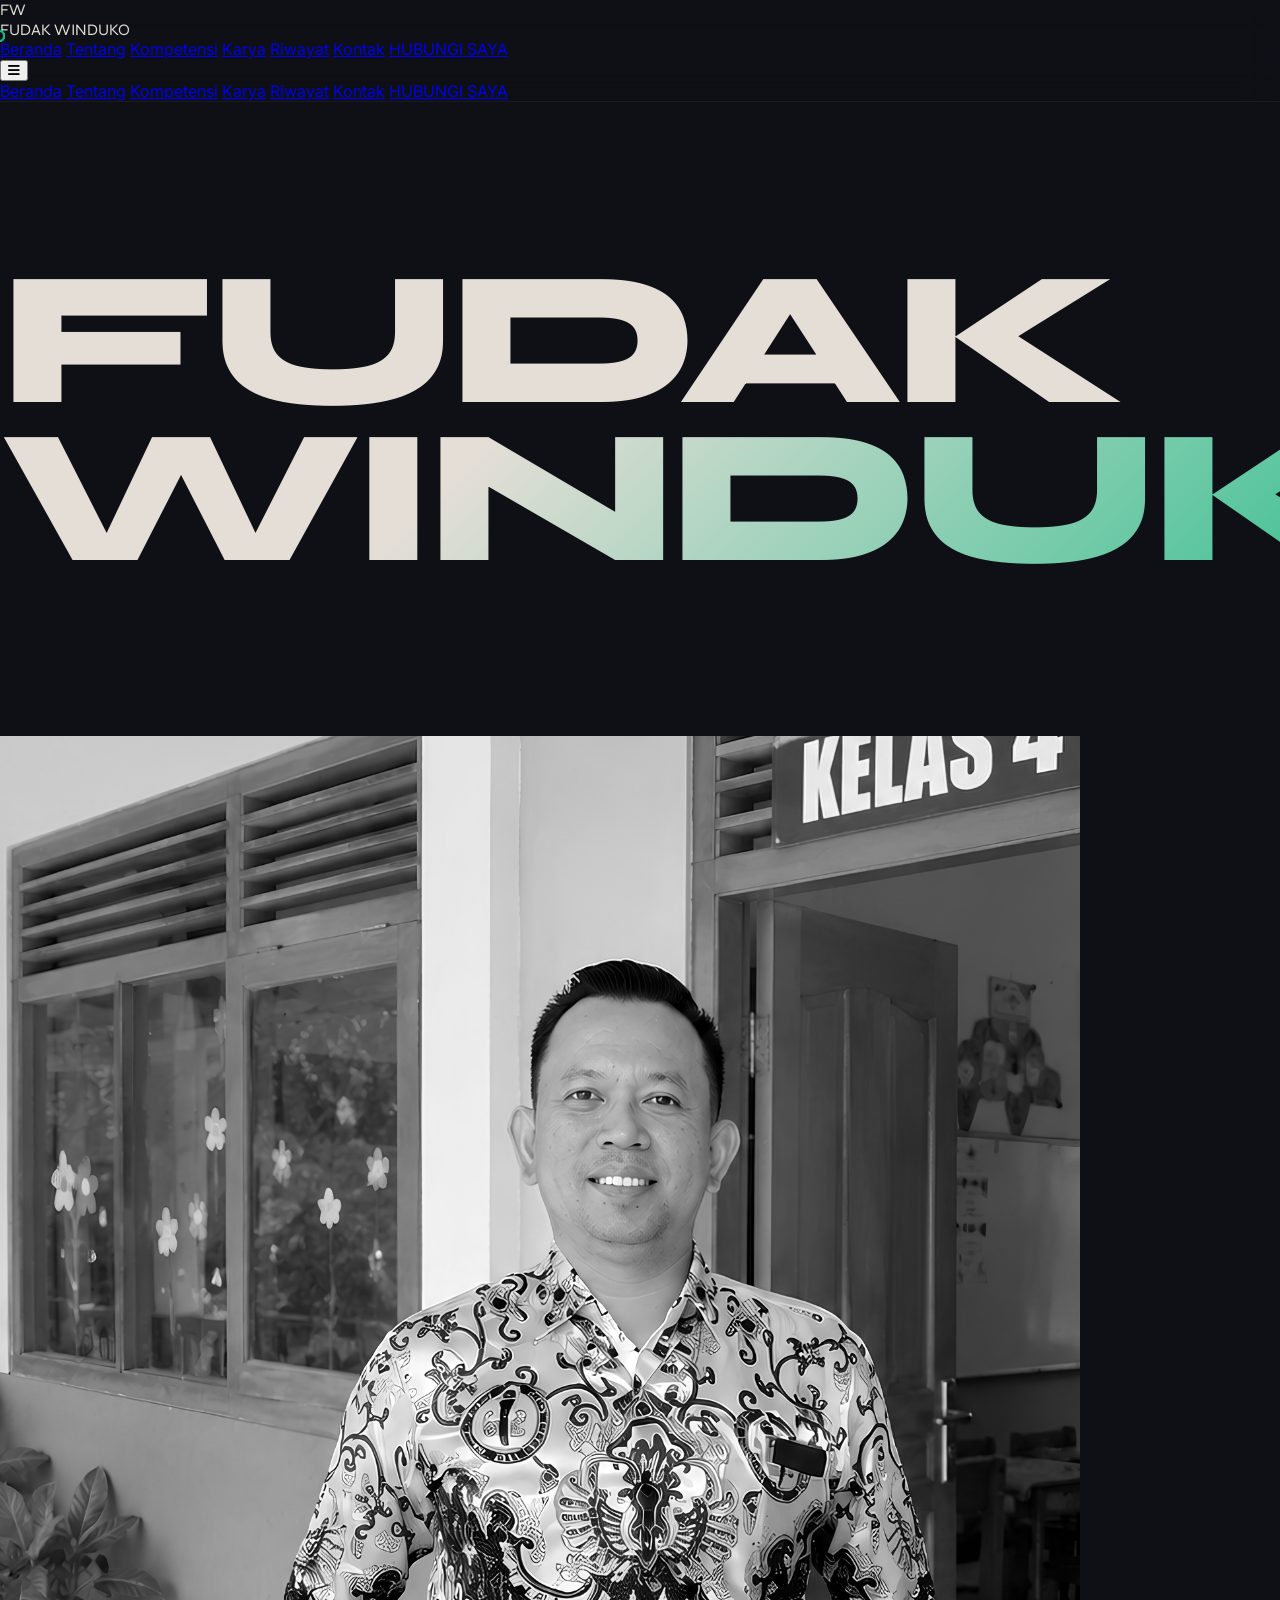
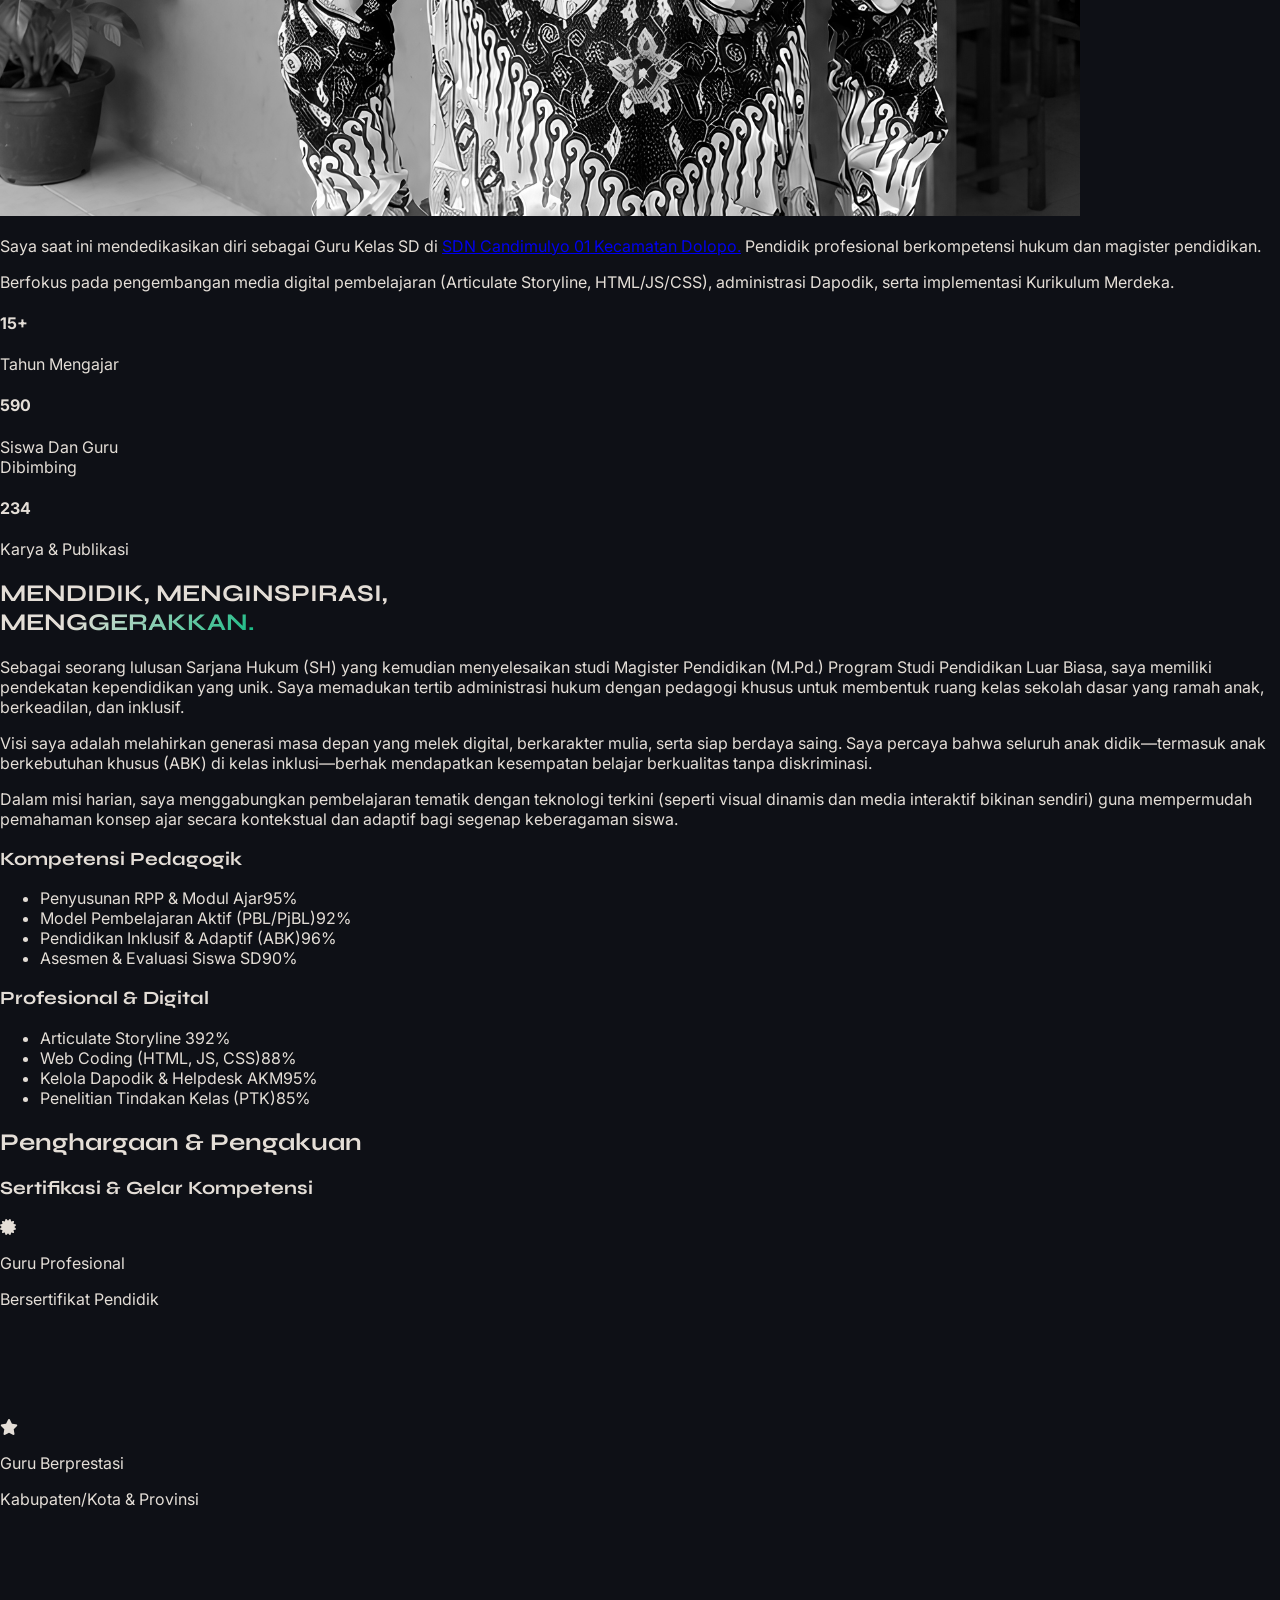
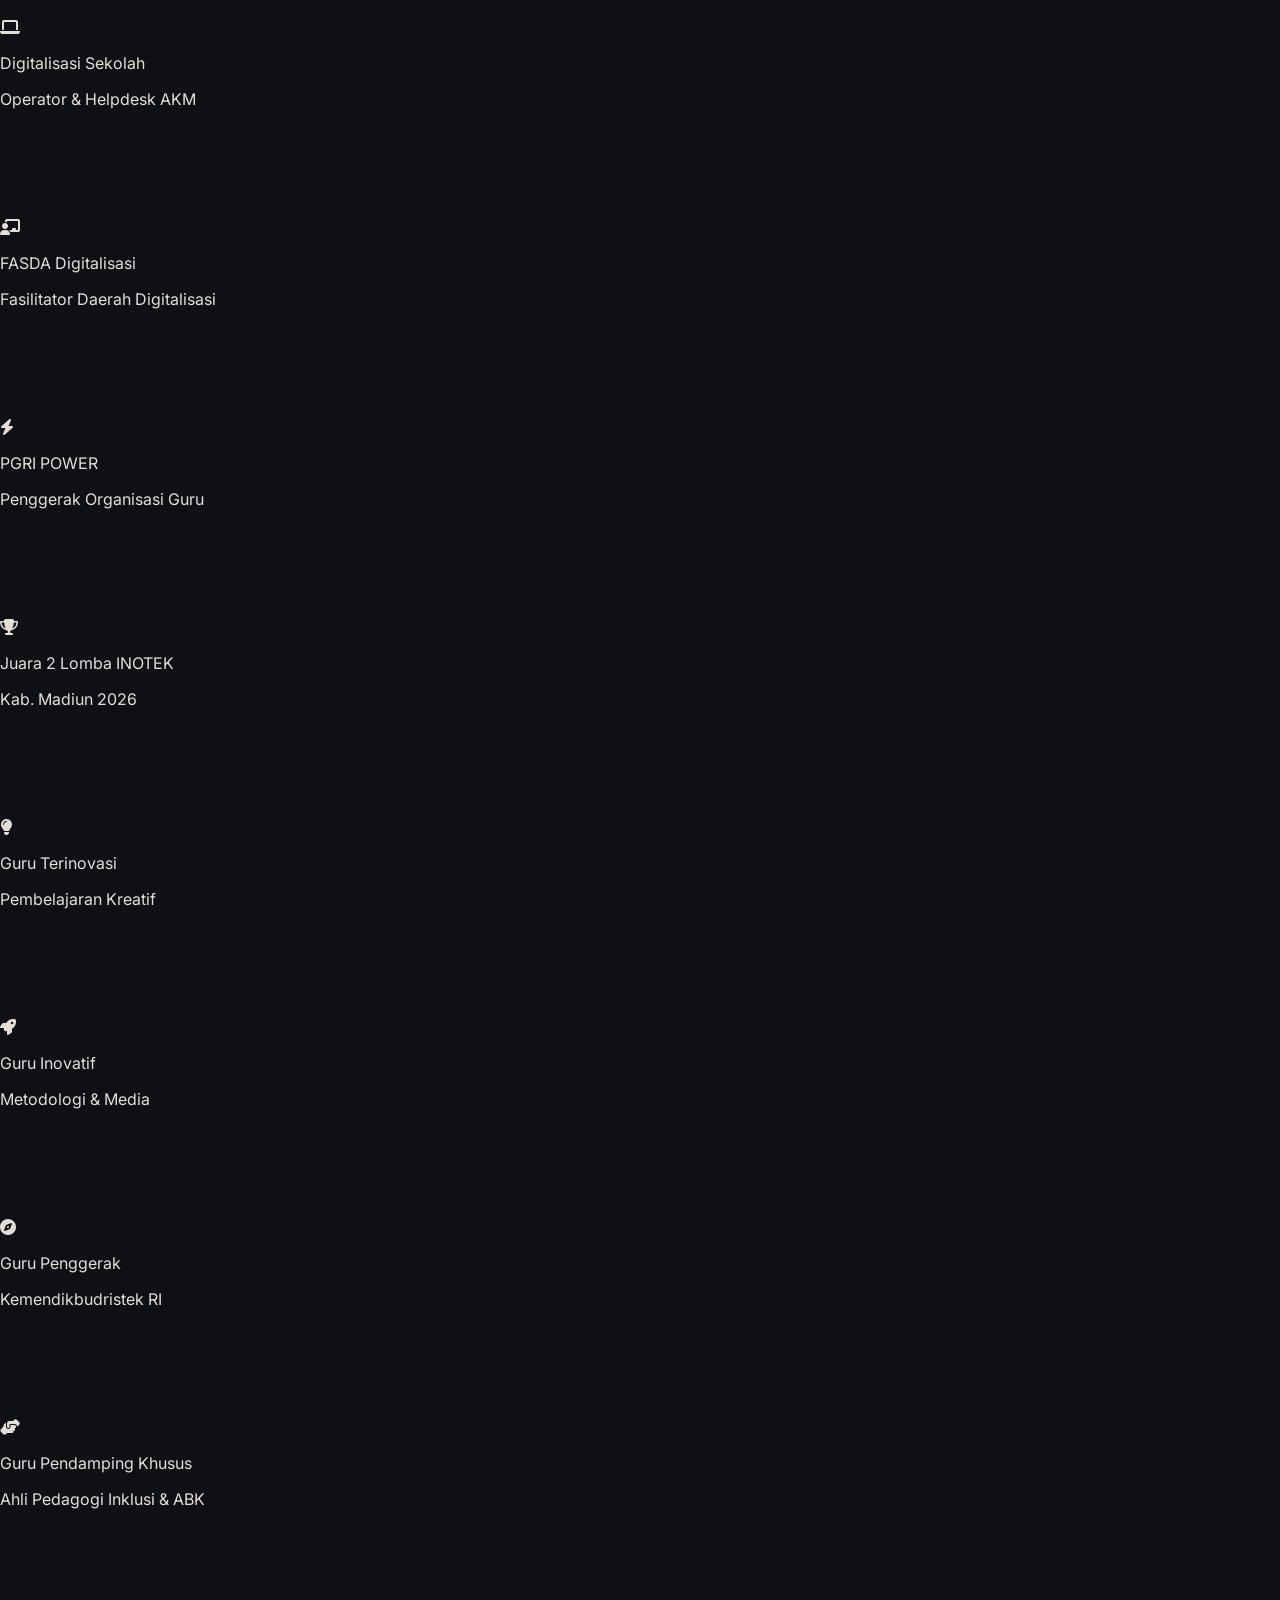
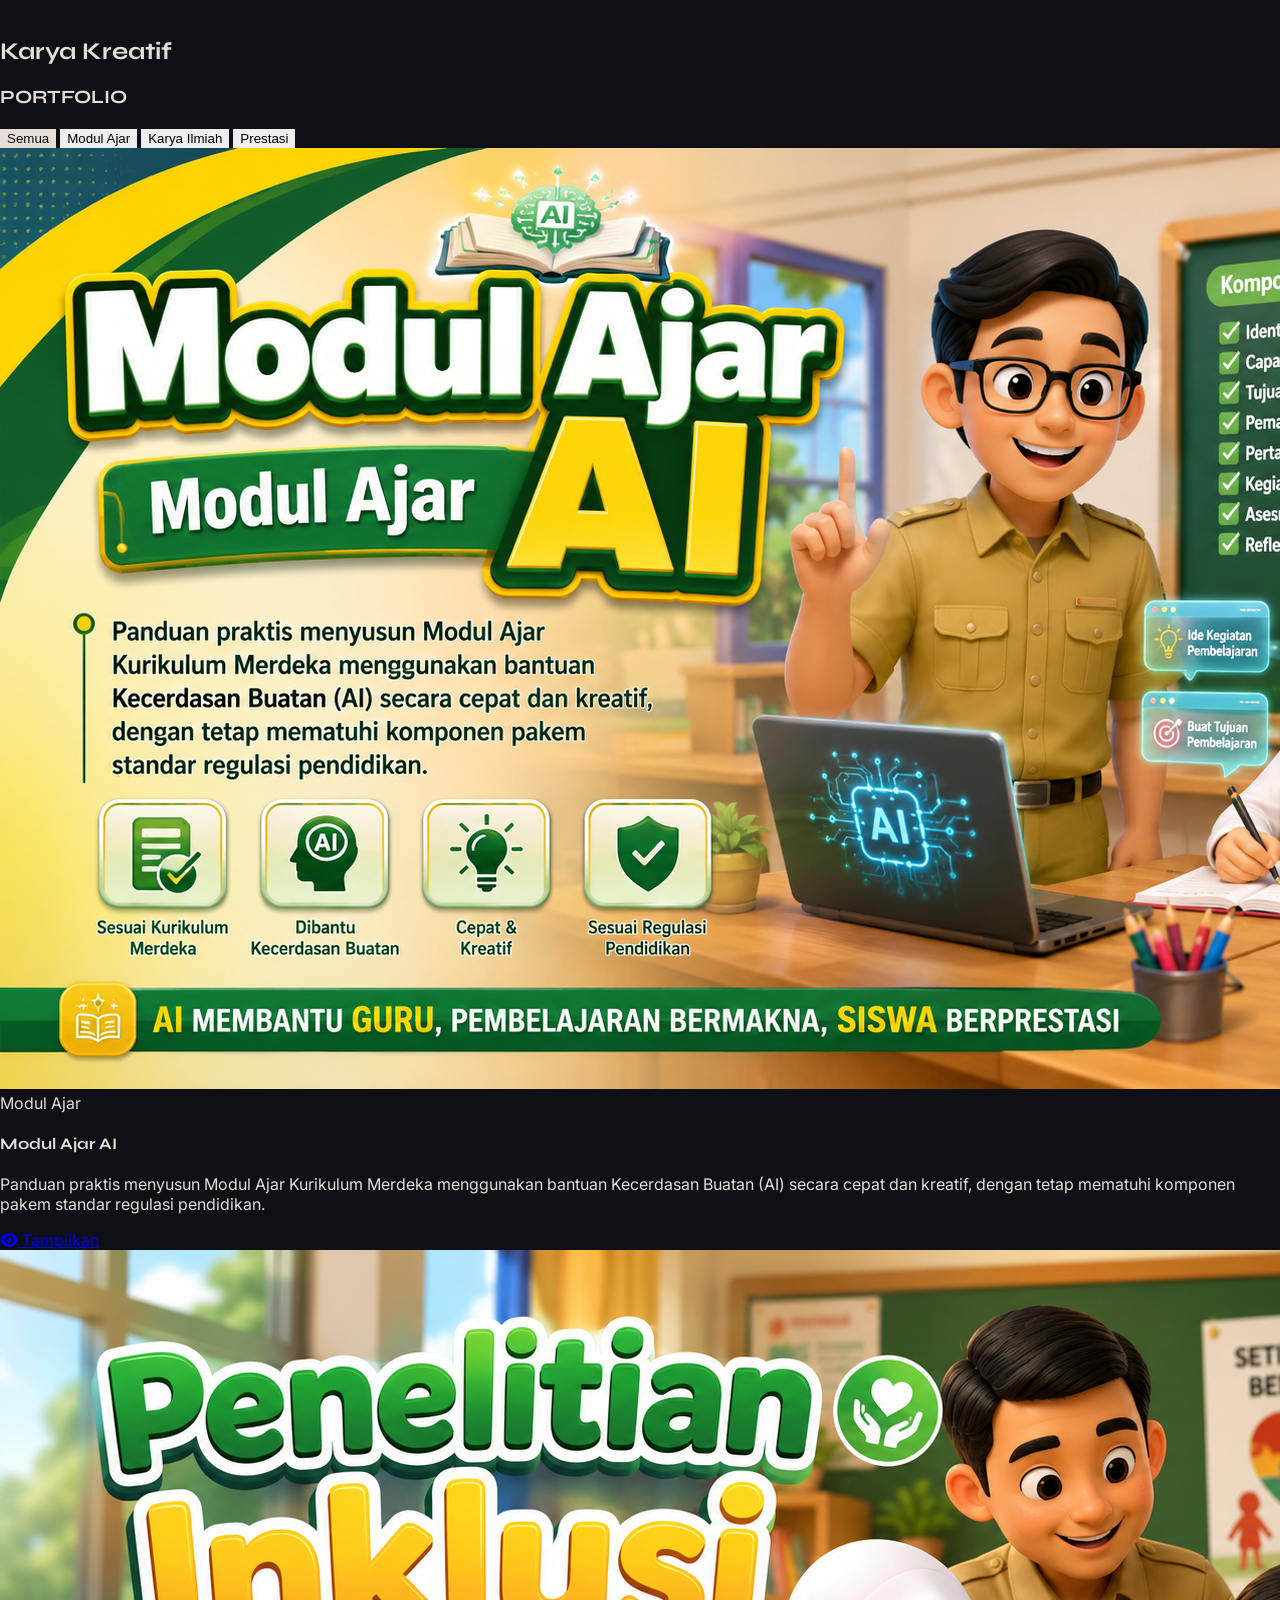
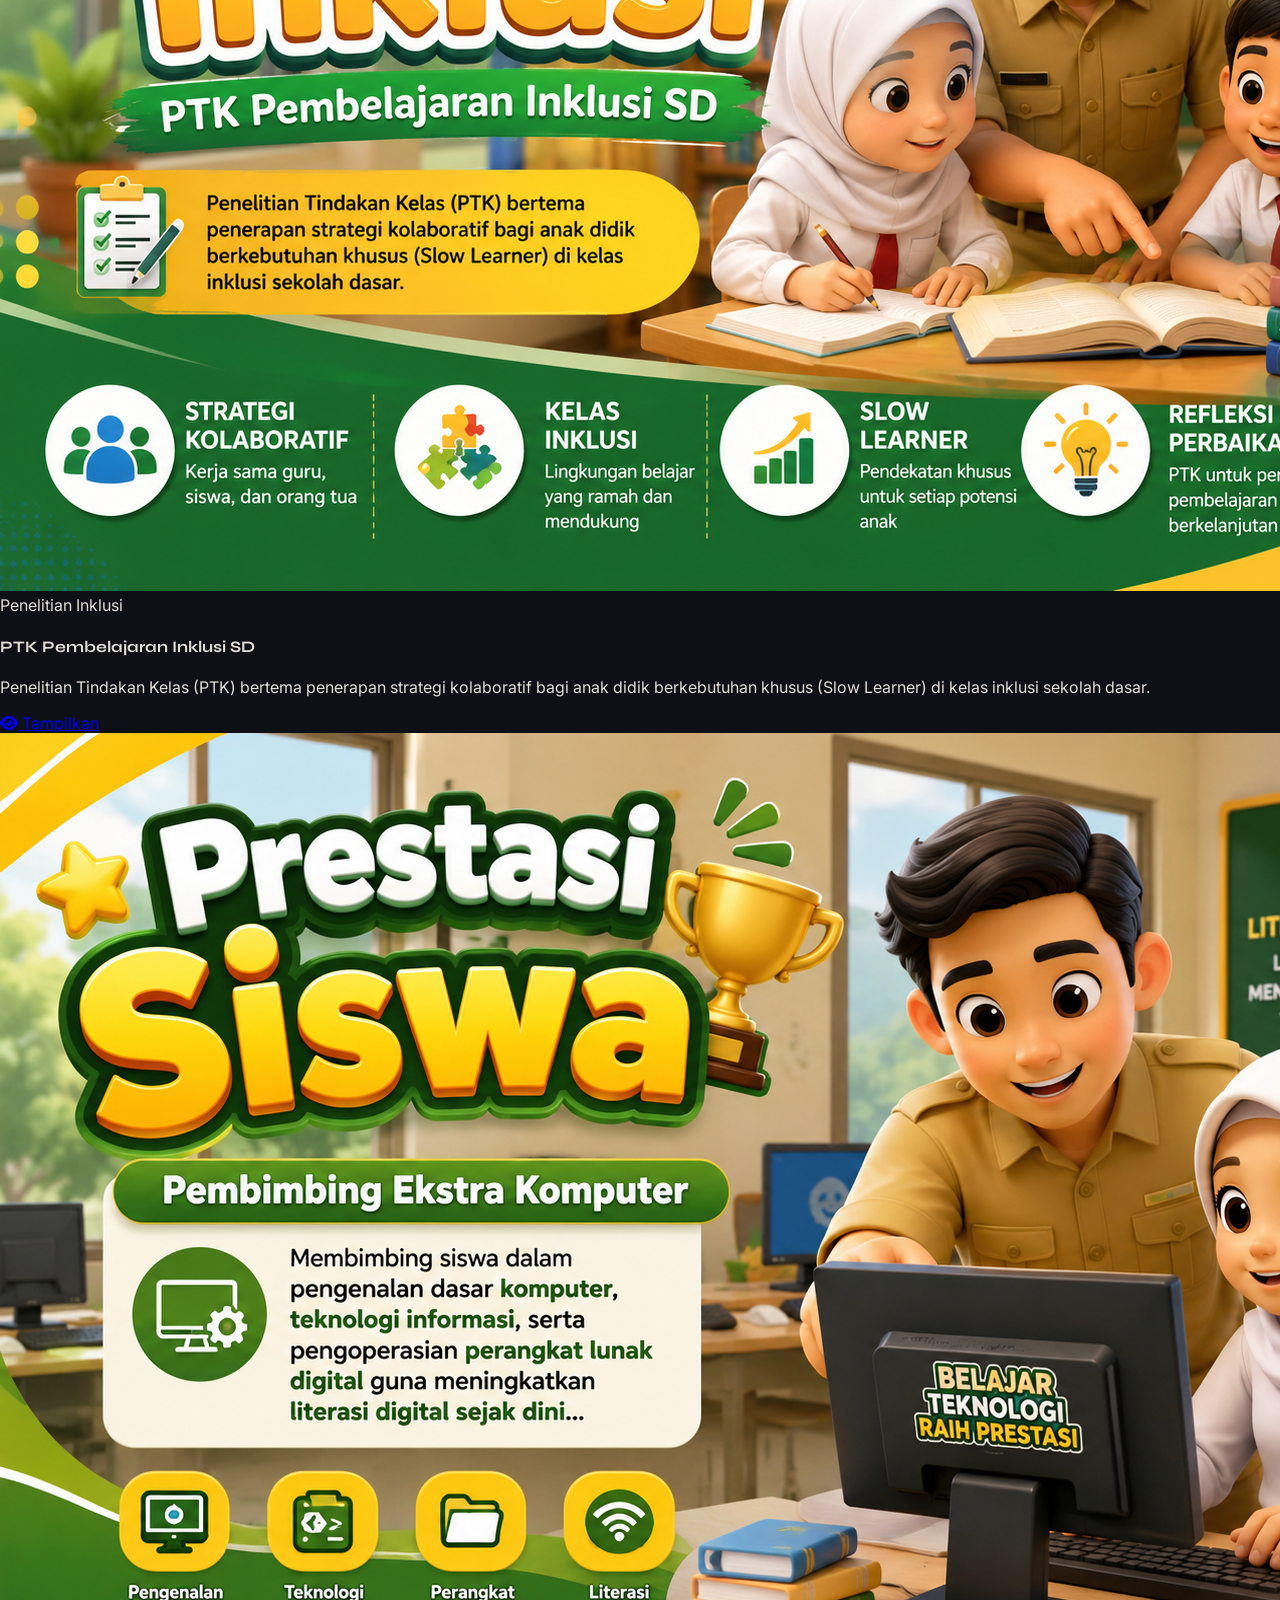
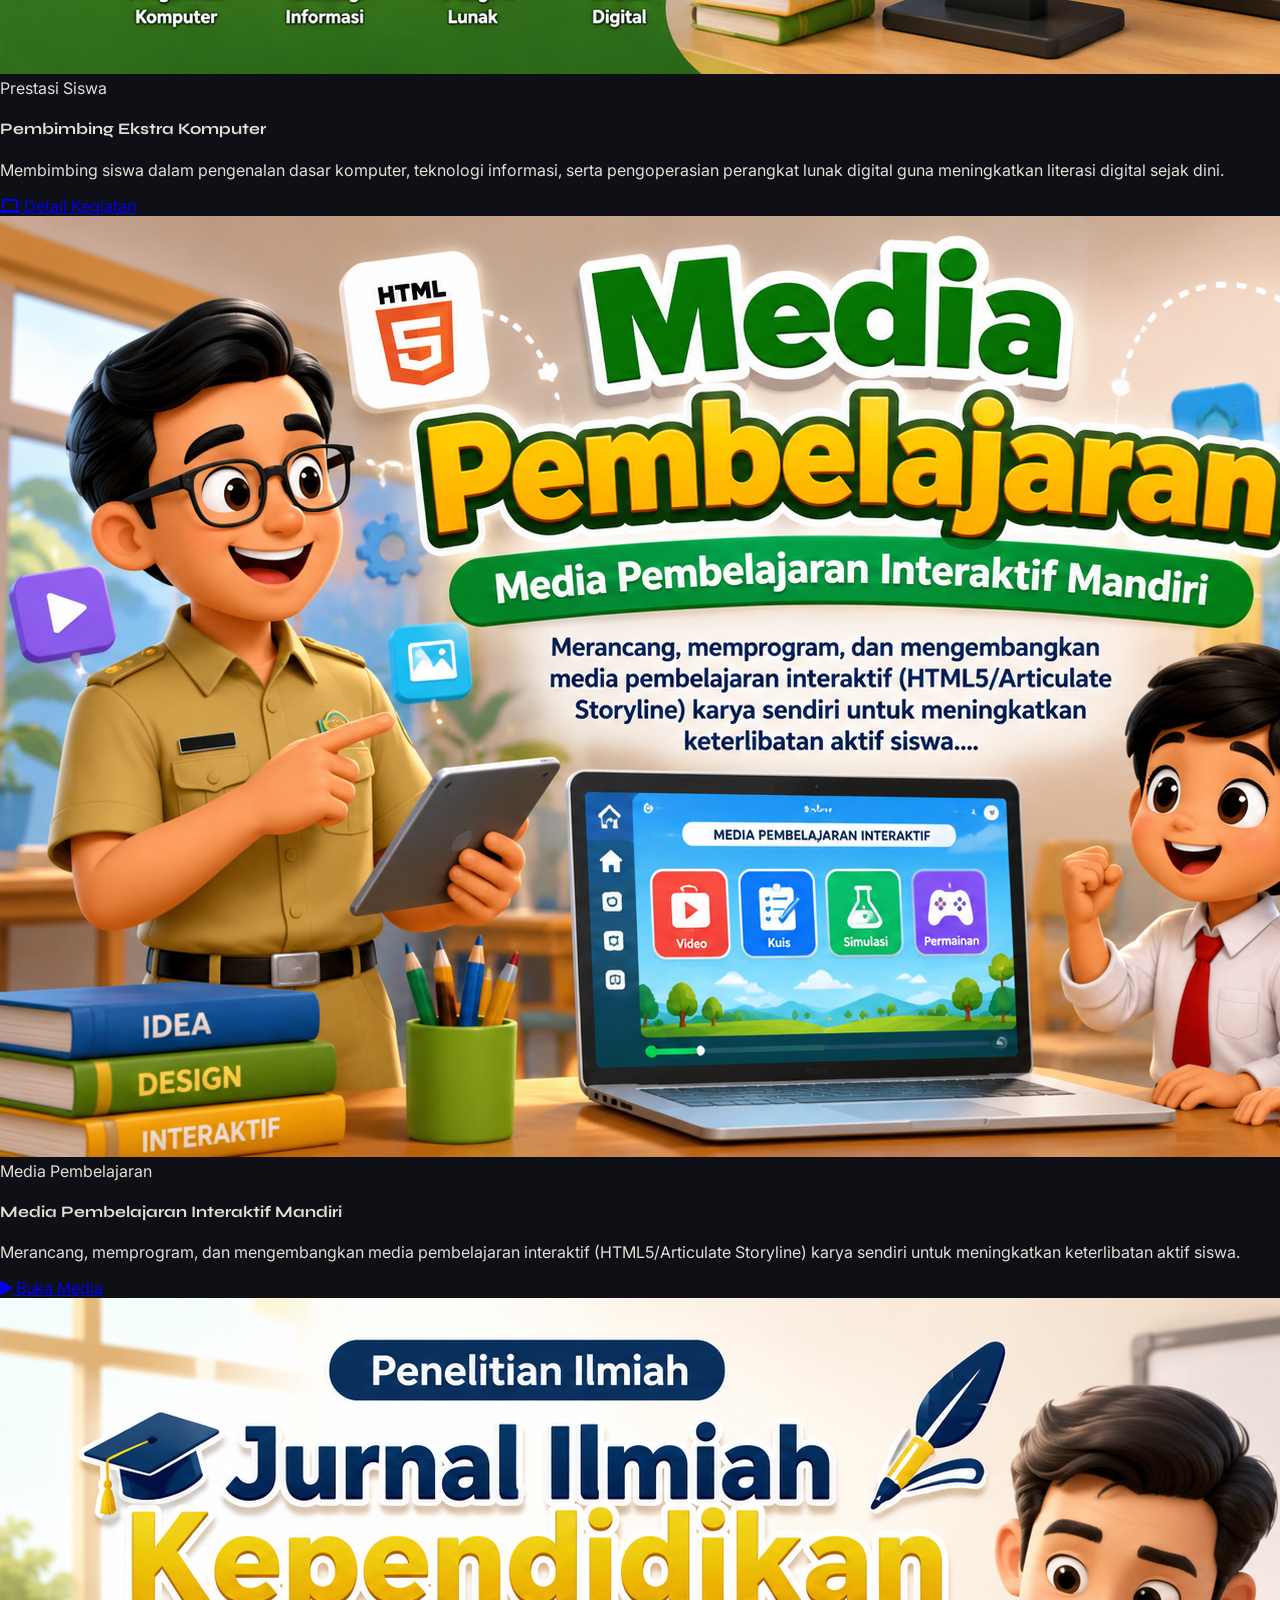
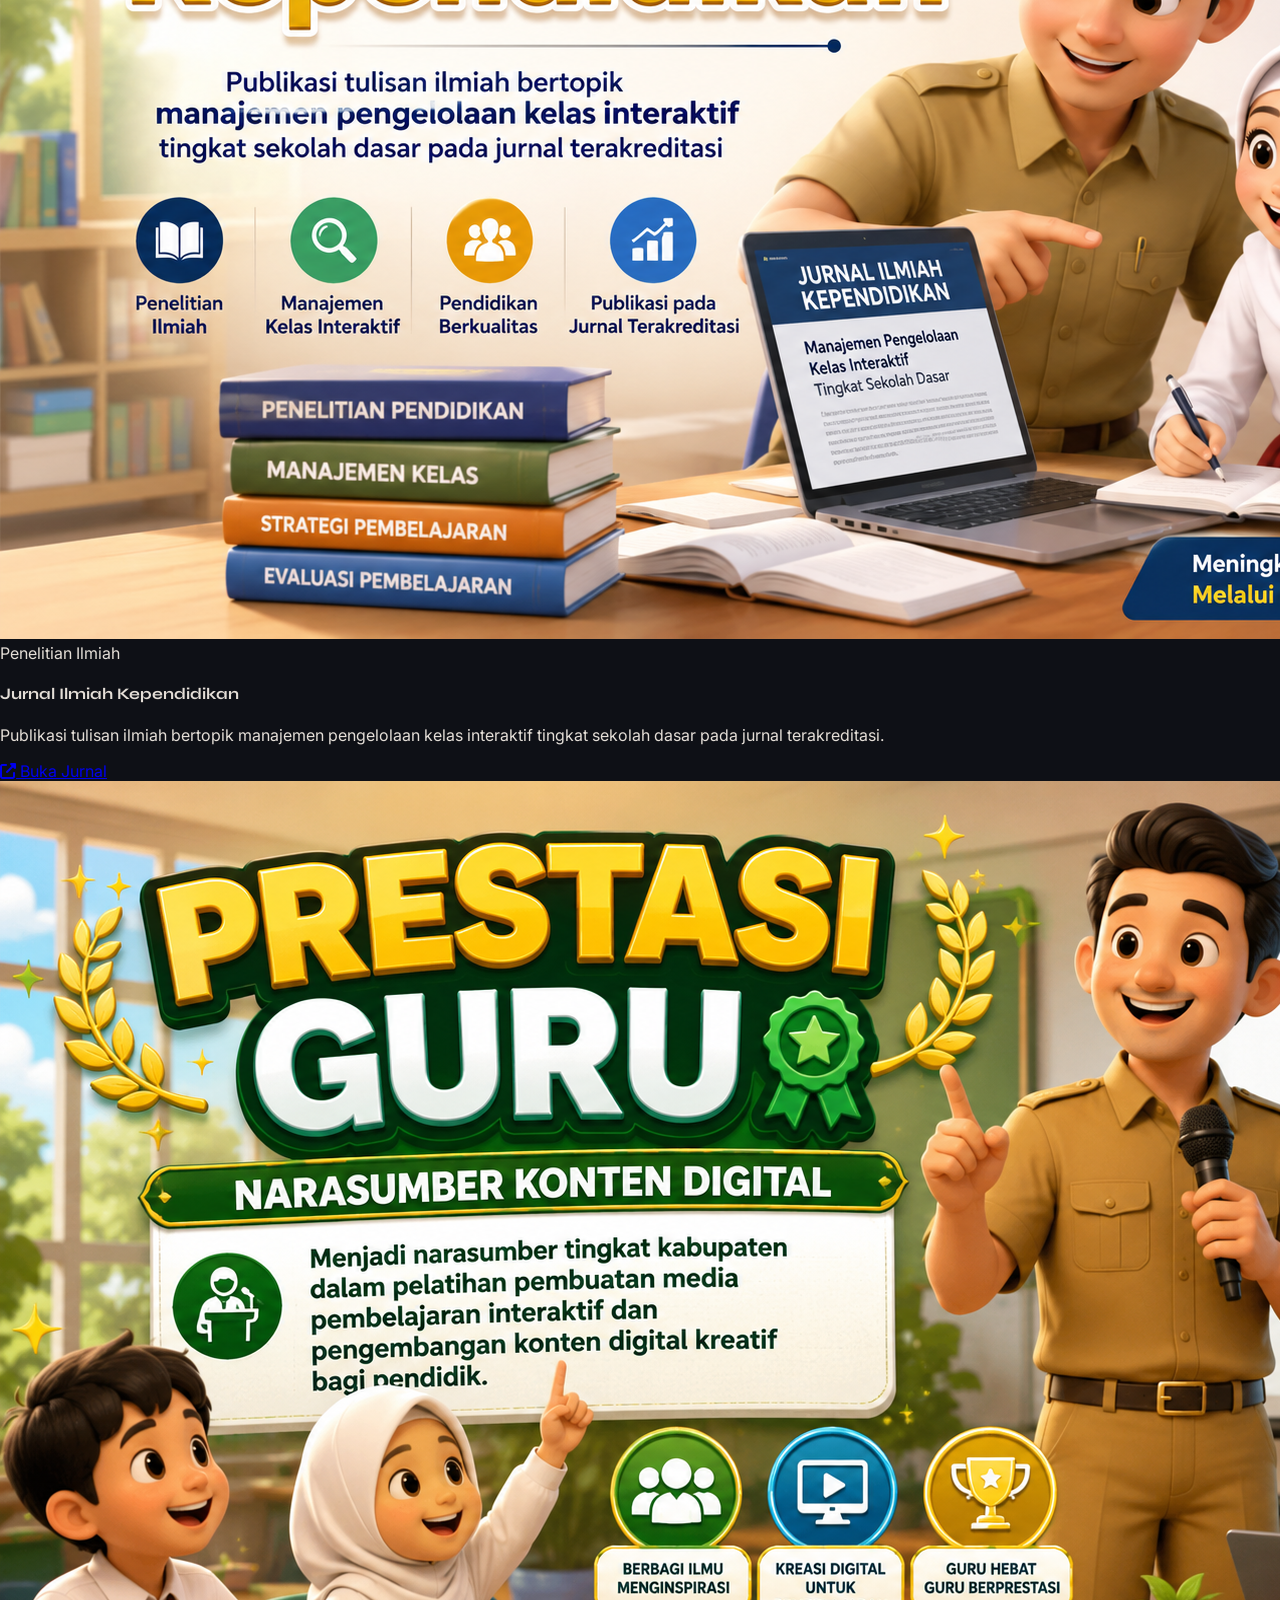
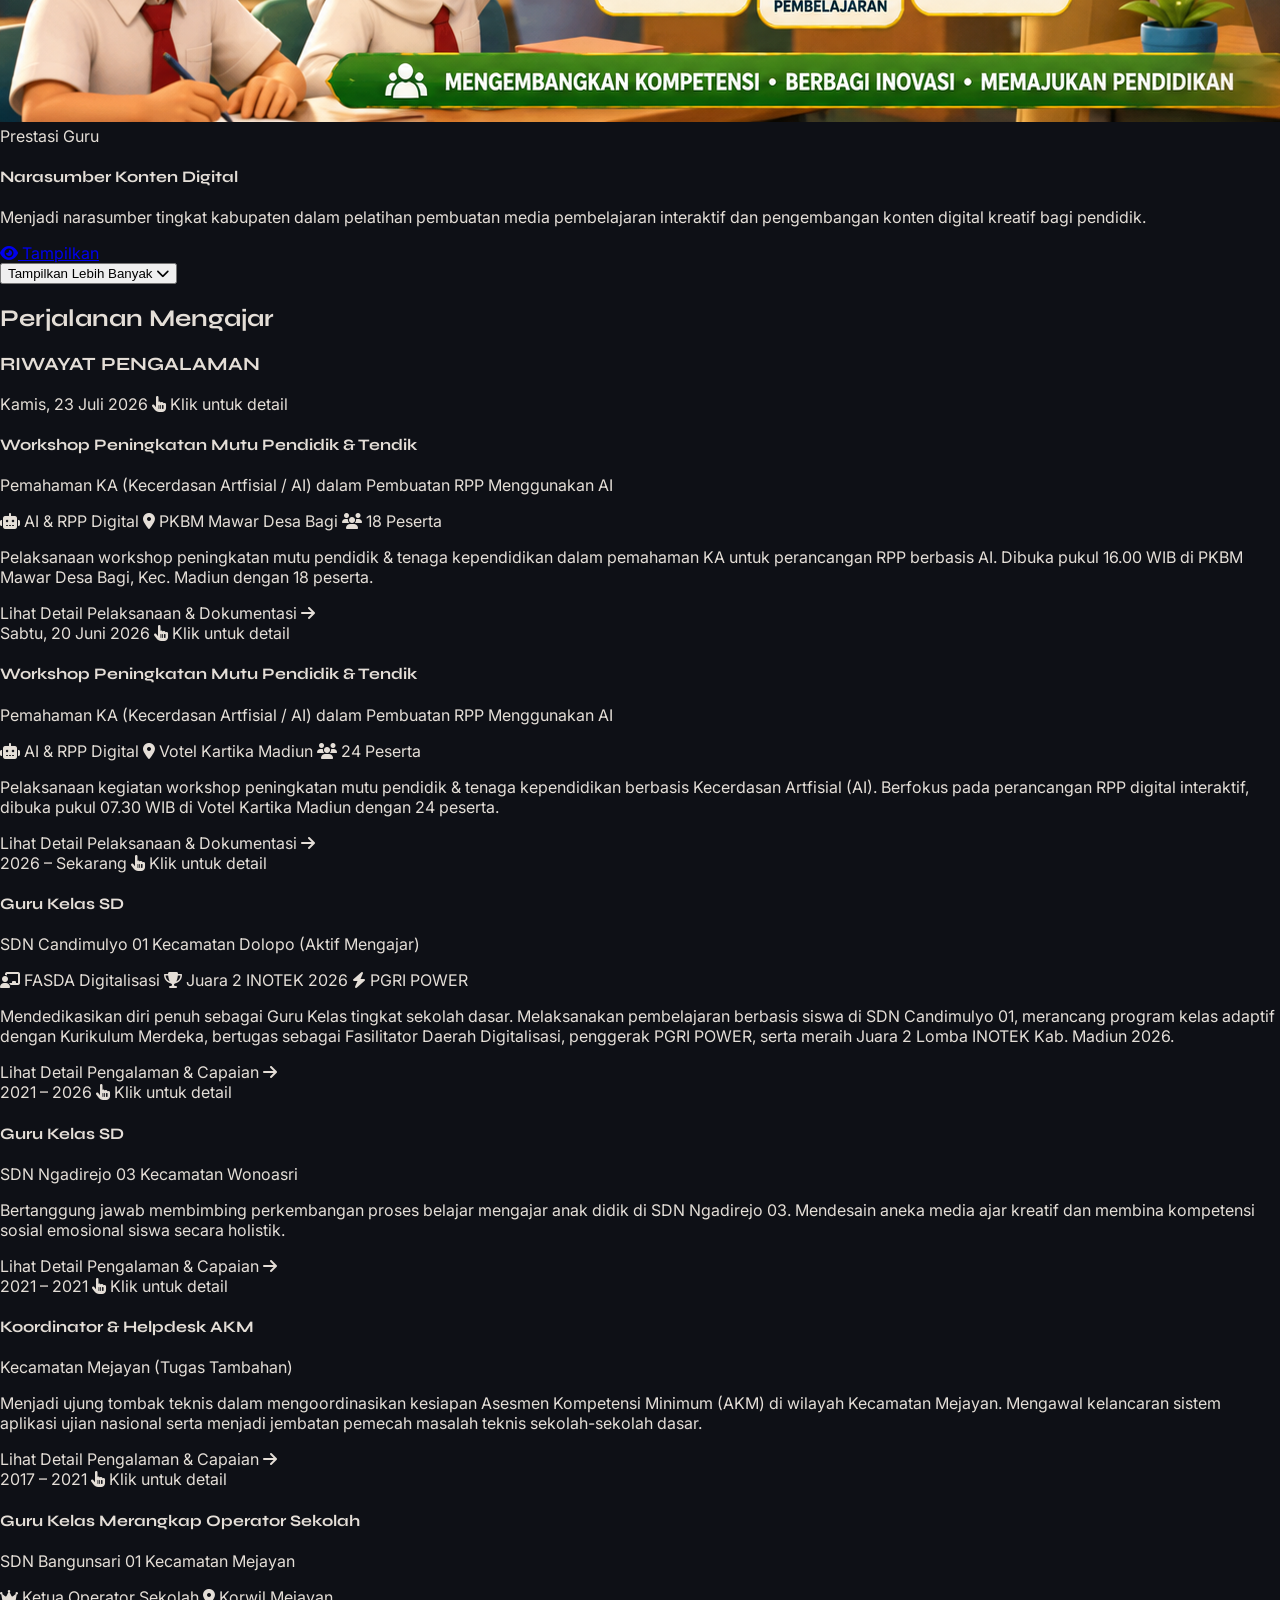
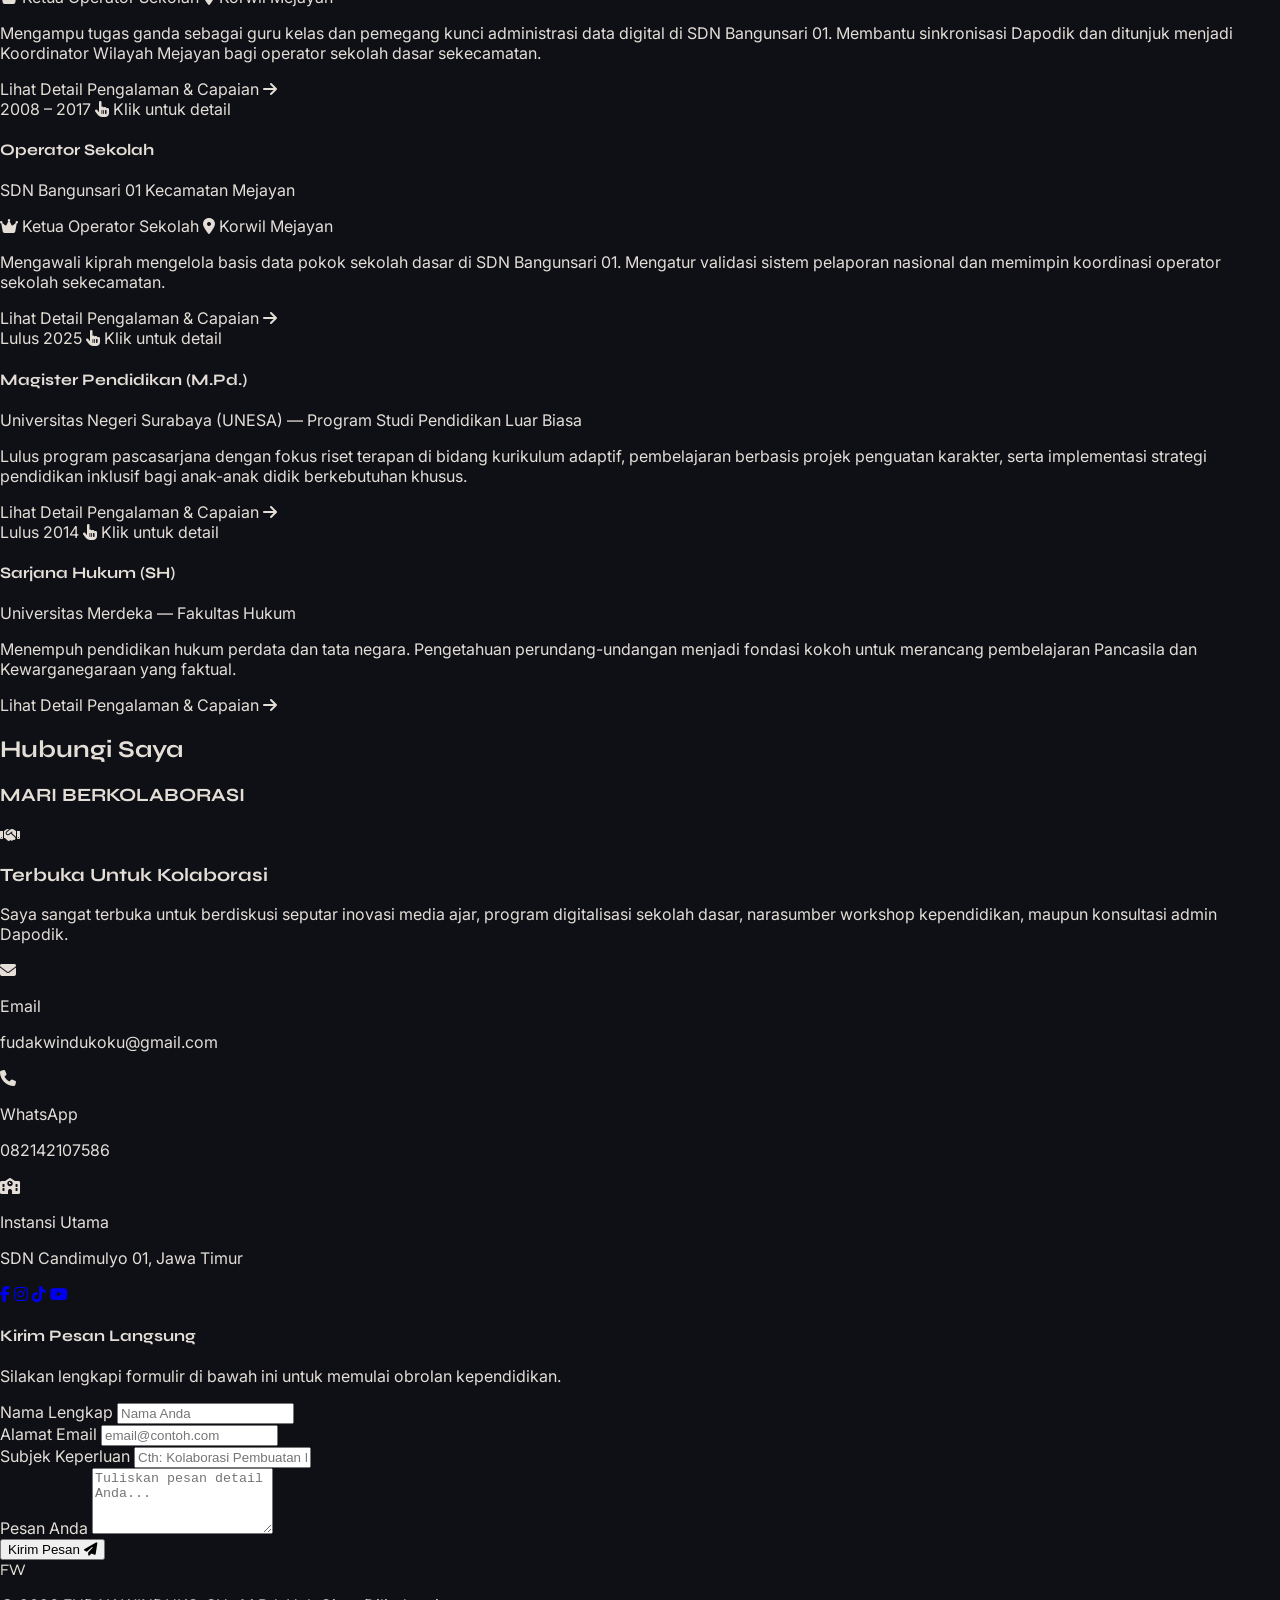
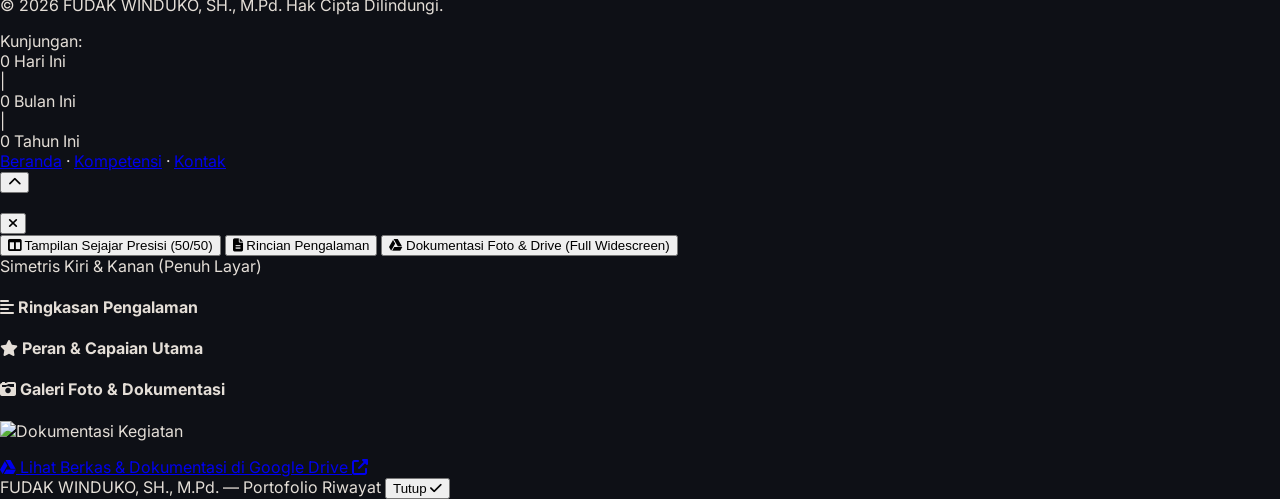
==== commit b0ade3ca: "first commit" ====
--- a/index.html
+++ b/index.html
@@ -348,10 +348,10 @@
                     </div>
                     <div class="p-6 flex flex-col flex-grow">
                         <span class="text-xs font-bold text-accentGreen uppercase tracking-wider">Modul Ajar</span>
-                        <h4 class="text-xl font-bold text-textSand mt-1 mb-2 font-syne min-h-[3.5rem] flex items-center">Modul Ajar AI</h4>
-                        <p class="text-sm text-textSand/70 leading-relaxed mb-6">Panduan praktis menyusun Modul Ajar Kurikulum Merdeka menggunakan bantuan Kecerdasan Buatan (AI) secara cepat dan kreatif, dengan tetap mematuhi komponen pakem standar regulasi pendidikan.</p>
-                        <div class="flex gap-3 mt-auto">
-                            <a href="https://silebahgenerator.github.io/" target="_blank" rel="noopener noreferrer" class="px-4 py-2 rounded-lg bg-textSand text-bgDark hover:bg-accentGreen hover:text-white transition-colors text-xs font-semibold flex items-center gap-2"><i class="fas fa-eye"></i> Tampilkan</a>
+                        <h4 class="text-xl font-bold text-textSand mt-1 mb-2 font-syne h-14 flex items-center">Modul Ajar AI</h4>
+                        <p class="text-sm text-textSand/70 leading-relaxed mb-4 h-24 flex items-start overflow-hidden">Panduan praktis menyusun Modul Ajar Kurikulum Merdeka menggunakan bantuan Kecerdasan Buatan (AI) secara cepat dan kreatif, dengan tetap mematuhi komponen pakem standar regulasi pendidikan.</p>
+                        <div class="pt-4 border-t border-textSand/10 mt-auto w-full flex items-center">
+                            <a href="https://silebahgenerator.github.io/" target="_blank" rel="noopener noreferrer" class="px-4 py-2.5 rounded-xl bg-accentGreen/15 text-accentGreen hover:bg-accentGreen hover:text-bgDark border border-accentGreen/30 transition-all text-xs font-semibold flex items-center justify-center gap-2 w-full shadow-sm"><i class="fas fa-eye"></i> Tampilkan</a>
                         </div>
                     </div>
                 </div>
@@ -367,10 +367,10 @@
                     </div>
                     <div class="p-6 flex flex-col flex-grow">
                         <span class="text-xs font-bold text-accentGreen uppercase tracking-wider">Penelitian Inklusi</span>
-                        <h4 class="text-xl font-bold text-textSand mt-1 mb-2 font-syne min-h-[3.5rem] flex items-center">PTK Pembelajaran Inklusi SD</h4>
-                        <p class="text-sm text-textSand/70 leading-relaxed mb-6">Penelitian Tindakan Kelas (PTK) bertema penerapan strategi kolaboratif bagi anak didik berkebutuhan khusus (Slow Learner) di kelas inklusi sekolah dasar.</p>
-                        <div class="flex gap-3 mt-auto">
-                            <a href="https://rumahsilebahedu.netlify.app/" target="_blank" rel="noopener noreferrer" class="px-4 py-2 rounded-lg bg-textSand text-bgDark hover:bg-accentGreen hover:text-white transition-colors text-xs font-semibold flex items-center gap-2"><i class="fas fa-eye"></i> Tampilkan</a>
+                        <h4 class="text-xl font-bold text-textSand mt-1 mb-2 font-syne h-14 flex items-center">PTK Pembelajaran Inklusi SD</h4>
+                        <p class="text-sm text-textSand/70 leading-relaxed mb-4 h-24 flex items-start overflow-hidden">Penelitian Tindakan Kelas (PTK) bertema penerapan strategi kolaboratif bagi anak didik berkebutuhan khusus (Slow Learner) di kelas inklusi sekolah dasar.</p>
+                        <div class="pt-4 border-t border-textSand/10 mt-auto w-full flex items-center">
+                            <a href="https://rumahsilebahedu.netlify.app/" target="_blank" rel="noopener noreferrer" class="px-4 py-2.5 rounded-xl bg-accentGreen/15 text-accentGreen hover:bg-accentGreen hover:text-bgDark border border-accentGreen/30 transition-all text-xs font-semibold flex items-center justify-center gap-2 w-full shadow-sm"><i class="fas fa-eye"></i> Tampilkan</a>
                         </div>
                     </div>
                 </div>
@@ -386,10 +386,10 @@
                     </div>
                     <div class="p-6 flex flex-col flex-grow">
                         <span class="text-xs font-bold text-accentGreen uppercase tracking-wider">Prestasi Siswa</span>
-                        <h4 class="text-xl font-bold text-textSand mt-1 mb-2 font-syne min-h-[3.5rem] flex items-center">Pembimbing Ekstra Komputer</h4>
-                        <p class="text-sm text-textSand/70 leading-relaxed mb-6">Membimbing siswa dalam pengenalan dasar komputer, teknologi informasi, serta pengoperasian perangkat lunak digital guna meningkatkan literasi digital sejak dini.</p>
-                        <div class="flex gap-3 mt-auto">
-                            <a href="#" class="px-4 py-2 rounded-lg bg-textSand text-bgDark hover:bg-accentGreen hover:text-white transition-colors text-xs font-semibold flex items-center gap-2"><i class="fas fa-laptop"></i> Detail Kegiatan</a>
+                        <h4 class="text-xl font-bold text-textSand mt-1 mb-2 font-syne h-14 flex items-center">Pembimbing Ekstra Komputer</h4>
+                        <p class="text-sm text-textSand/70 leading-relaxed mb-4 h-24 flex items-start overflow-hidden">Membimbing siswa dalam pengenalan dasar komputer, teknologi informasi, serta pengoperasian perangkat lunak digital guna meningkatkan literasi digital sejak dini.</p>
+                        <div class="pt-4 border-t border-textSand/10 mt-auto w-full flex items-center">
+                            <a href="#" class="px-4 py-2.5 rounded-xl bg-textSand/10 text-textSand hover:bg-accentGreen hover:text-bgDark border border-textSand/15 transition-all text-xs font-semibold flex items-center justify-center gap-2 w-full shadow-sm"><i class="fas fa-laptop"></i> Detail Kegiatan</a>
                         </div>
                     </div>
                 </div>
@@ -405,10 +405,10 @@
                     </div>
                     <div class="p-6 flex flex-col flex-grow">
                         <span class="text-xs font-bold text-accentGreen uppercase tracking-wider">Media Pembelajaran</span>
-                        <h4 class="text-xl font-bold text-textSand mt-1 mb-2 font-syne min-h-[3.5rem] flex items-center">Media Pembelajaran Interaktif Mandiri</h4>
-                        <p class="text-sm text-textSand/70 leading-relaxed mb-6">Merancang, memprogram, dan mengembangkan media pembelajaran interaktif (HTML5/Articulate Storyline) karya sendiri untuk meningkatkan keterlibatan aktif siswa.</p>
-                        <div class="flex gap-3 mt-auto">
-                            <a href="#" class="px-4 py-2 rounded-lg bg-textSand text-bgDark hover:bg-accentGreen hover:text-white transition-colors text-xs font-semibold flex items-center gap-2"><i class="fas fa-play"></i> Buka Media</a>
+                        <h4 class="text-xl font-bold text-textSand mt-1 mb-2 font-syne h-14 flex items-center">Media Pembelajaran Interaktif Mandiri</h4>
+                        <p class="text-sm text-textSand/70 leading-relaxed mb-4 h-24 flex items-start overflow-hidden">Merancang, memprogram, dan mengembangkan media pembelajaran interaktif (HTML5/Articulate Storyline) karya sendiri untuk meningkatkan keterlibatan aktif siswa.</p>
+                        <div class="pt-4 border-t border-textSand/10 mt-auto w-full flex items-center">
+                            <a href="#" class="px-4 py-2.5 rounded-xl bg-textSand/10 text-textSand hover:bg-accentGreen hover:text-bgDark border border-textSand/15 transition-all text-xs font-semibold flex items-center justify-center gap-2 w-full shadow-sm"><i class="fas fa-play"></i> Buka Media</a>
                         </div>
                     </div>
                 </div>
@@ -424,10 +424,10 @@
                     </div>
                     <div class="p-6 flex flex-col flex-grow">
                         <span class="text-xs font-bold text-accentGreen uppercase tracking-wider">Penelitian Ilmiah</span>
-                        <h4 class="text-xl font-bold text-textSand mt-1 mb-2 font-syne min-h-[3.5rem] flex items-center">Jurnal Ilmiah Kependidikan</h4>
-                        <p class="text-sm text-textSand/70 leading-relaxed mb-6">Publikasi tulisan ilmiah bertopik manajemen pengelolaan kelas interaktif tingkat sekolah dasar pada jurnal terakreditasi.</p>
-                        <div class="flex gap-3 mt-auto">
-                            <a href="#" class="px-4 py-2 rounded-lg bg-textSand text-bgDark hover:bg-accentGreen hover:text-white transition-colors text-xs font-semibold flex items-center gap-2"><i class="fas fa-external-link-alt"></i> Buka Jurnal</a>
+                        <h4 class="text-xl font-bold text-textSand mt-1 mb-2 font-syne h-14 flex items-center">Jurnal Ilmiah Kependidikan</h4>
+                        <p class="text-sm text-textSand/70 leading-relaxed mb-4 h-24 flex items-start overflow-hidden">Publikasi tulisan ilmiah bertopik manajemen pengelolaan kelas interaktif tingkat sekolah dasar pada jurnal terakreditasi.</p>
+                        <div class="pt-4 border-t border-textSand/10 mt-auto w-full flex items-center">
+                            <a href="#" class="px-4 py-2.5 rounded-xl bg-textSand/10 text-textSand hover:bg-accentGreen hover:text-bgDark border border-textSand/15 transition-all text-xs font-semibold flex items-center justify-center gap-2 w-full shadow-sm"><i class="fas fa-external-link-alt"></i> Buka Jurnal</a>
                         </div>
                     </div>
                 </div>
@@ -443,10 +443,10 @@
                     </div>
                     <div class="p-6 flex flex-col flex-grow">
                         <span class="text-xs font-bold text-accentGreen uppercase tracking-wider">Prestasi Guru</span>
-                        <h4 class="text-xl font-bold text-textSand mt-1 mb-2 font-syne min-h-[3.5rem] flex items-center">Narasumber Konten Digital</h4>
-                        <p class="text-sm text-textSand/70 leading-relaxed mb-6">Menjadi narasumber tingkat kabupaten dalam pelatihan pembuatan media pembelajaran interaktif dan pengembangan konten digital kreatif bagi pendidik.</p>
-                        <div class="flex gap-3 mt-auto">
-                            <a href="#" class="px-4 py-2 rounded-lg bg-textSand text-bgDark hover:bg-accentGreen hover:text-white transition-colors text-xs font-semibold flex items-center gap-2"><i class="fas fa-eye"></i> Tampilkan</a>
+                        <h4 class="text-xl font-bold text-textSand mt-1 mb-2 font-syne h-14 flex items-center">Narasumber Konten Digital</h4>
+                        <p class="text-sm text-textSand/70 leading-relaxed mb-4 h-24 flex items-start overflow-hidden">Menjadi narasumber tingkat kabupaten dalam pelatihan pembuatan media pembelajaran interaktif dan pengembangan konten digital kreatif bagi pendidik.</p>
+                        <div class="pt-4 border-t border-textSand/10 mt-auto w-full flex items-center">
+                            <a href="#" class="px-4 py-2.5 rounded-xl bg-textSand/10 text-textSand hover:bg-accentGreen hover:text-bgDark border border-textSand/15 transition-all text-xs font-semibold flex items-center justify-center gap-2 w-full shadow-sm"><i class="fas fa-eye"></i> Tampilkan</a>
                         </div>
                     </div>
                 </div>
@@ -462,10 +462,10 @@
                     </div>
                     <div class="p-6 flex flex-col flex-grow">
                         <span class="text-xs font-bold text-accentGreen uppercase tracking-wider">Keahlian Khusus</span>
-                        <h4 class="text-xl font-bold text-textSand mt-1 mb-2 font-syne min-h-[3.5rem] flex items-center">Guru Pendamping Khusus</h4>
-                        <p class="text-sm text-textSand/70 leading-relaxed mb-6">Guru lulusan S2 Unesa Pendidikan Luar Biasa yang berpengalaman dalam penanganan anak berkebutuhan khusus (ABK) di kelas inklusi.</p>
-                        <div class="flex gap-3 mt-auto">
-                            <a href="#" class="px-4 py-2 rounded-lg bg-textSand text-bgDark hover:bg-accentGreen hover:text-white transition-colors text-xs font-semibold flex items-center gap-2"><i class="fas fa-heart"></i> Detail Keahlian</a>
+                        <h4 class="text-xl font-bold text-textSand mt-1 mb-2 font-syne h-14 flex items-center">Guru Pendamping Khusus</h4>
+                        <p class="text-sm text-textSand/70 leading-relaxed mb-4 h-24 flex items-start overflow-hidden">Guru lulusan S2 Unesa Pendidikan Luar Biasa yang berpengalaman dalam penanganan anak berkebutuhan khusus (ABK) di kelas inklusi.</p>
+                        <div class="pt-4 border-t border-textSand/10 mt-auto w-full flex items-center">
+                            <a href="#" class="px-4 py-2.5 rounded-xl bg-textSand/10 text-textSand hover:bg-accentGreen hover:text-bgDark border border-textSand/15 transition-all text-xs font-semibold flex items-center justify-center gap-2 w-full shadow-sm"><i class="fas fa-heart"></i> Detail Keahlian</a>
                         </div>
                     </div>
                 </div>
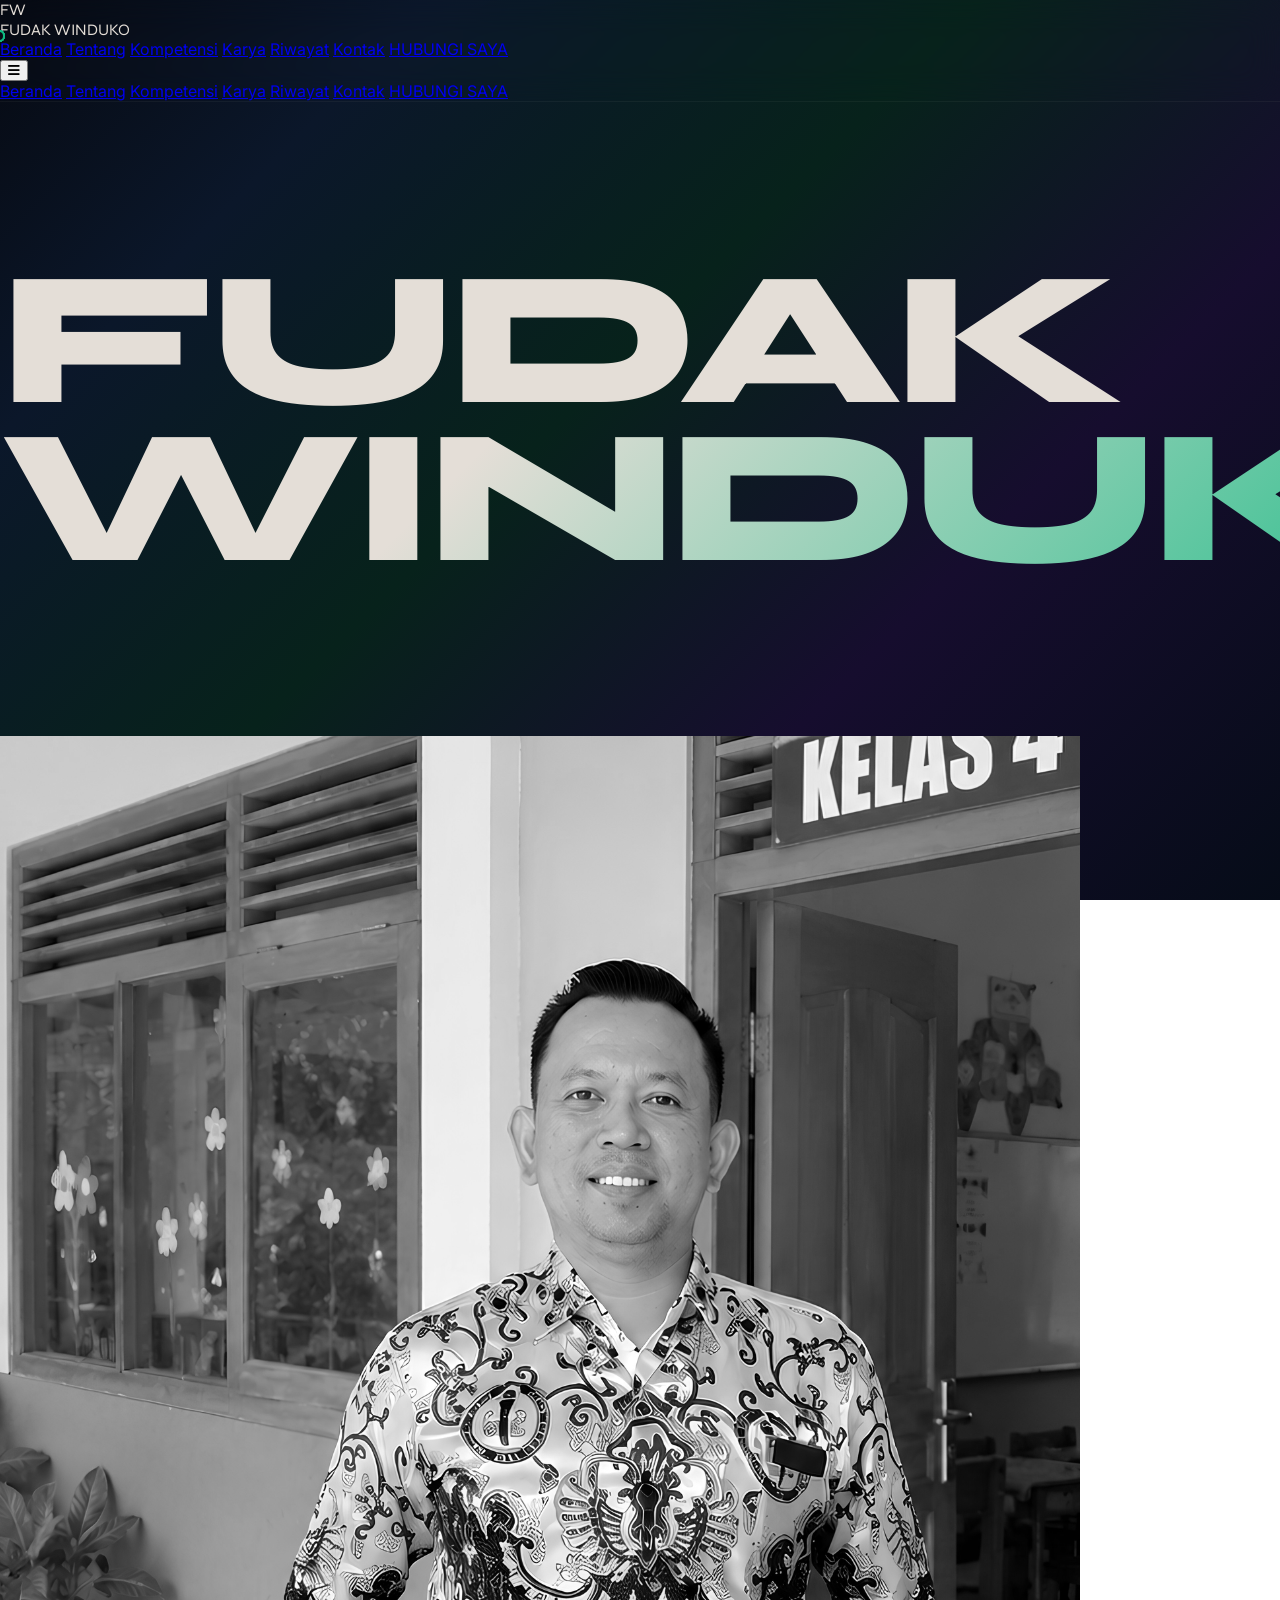
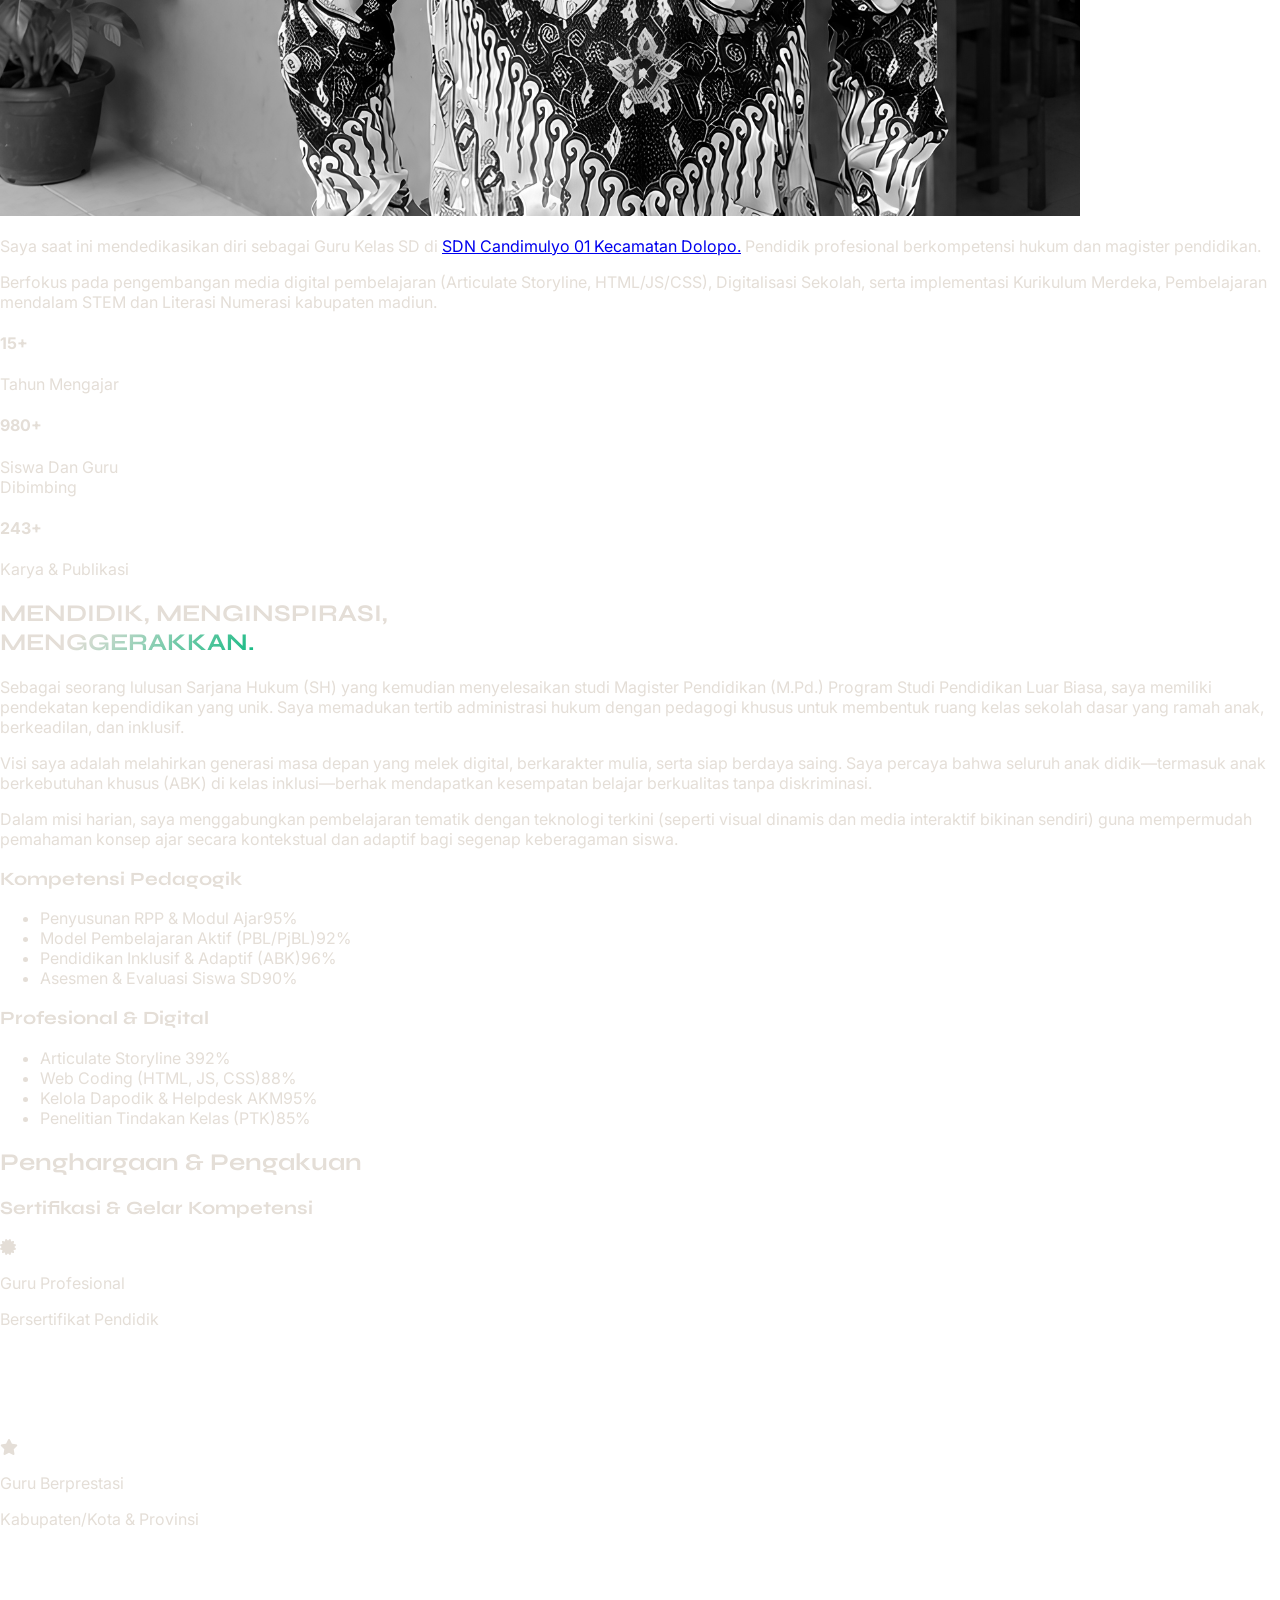
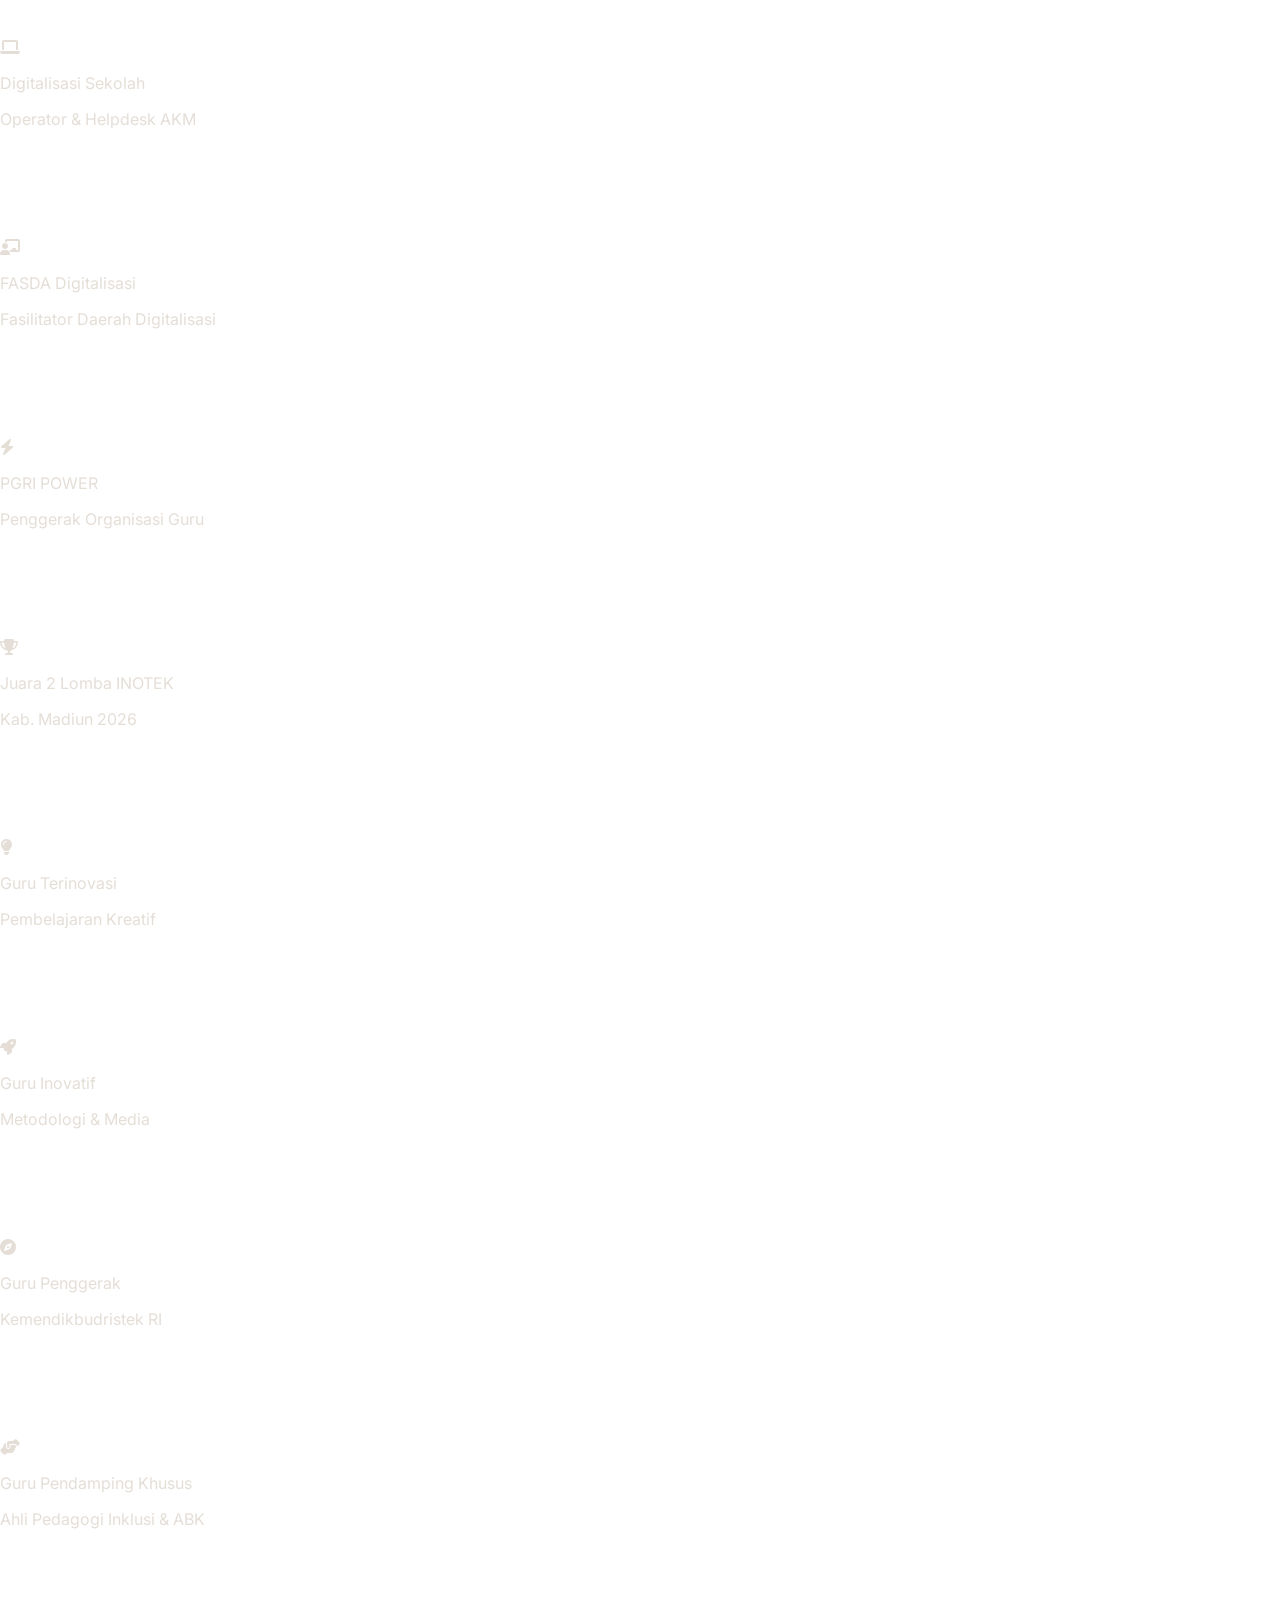
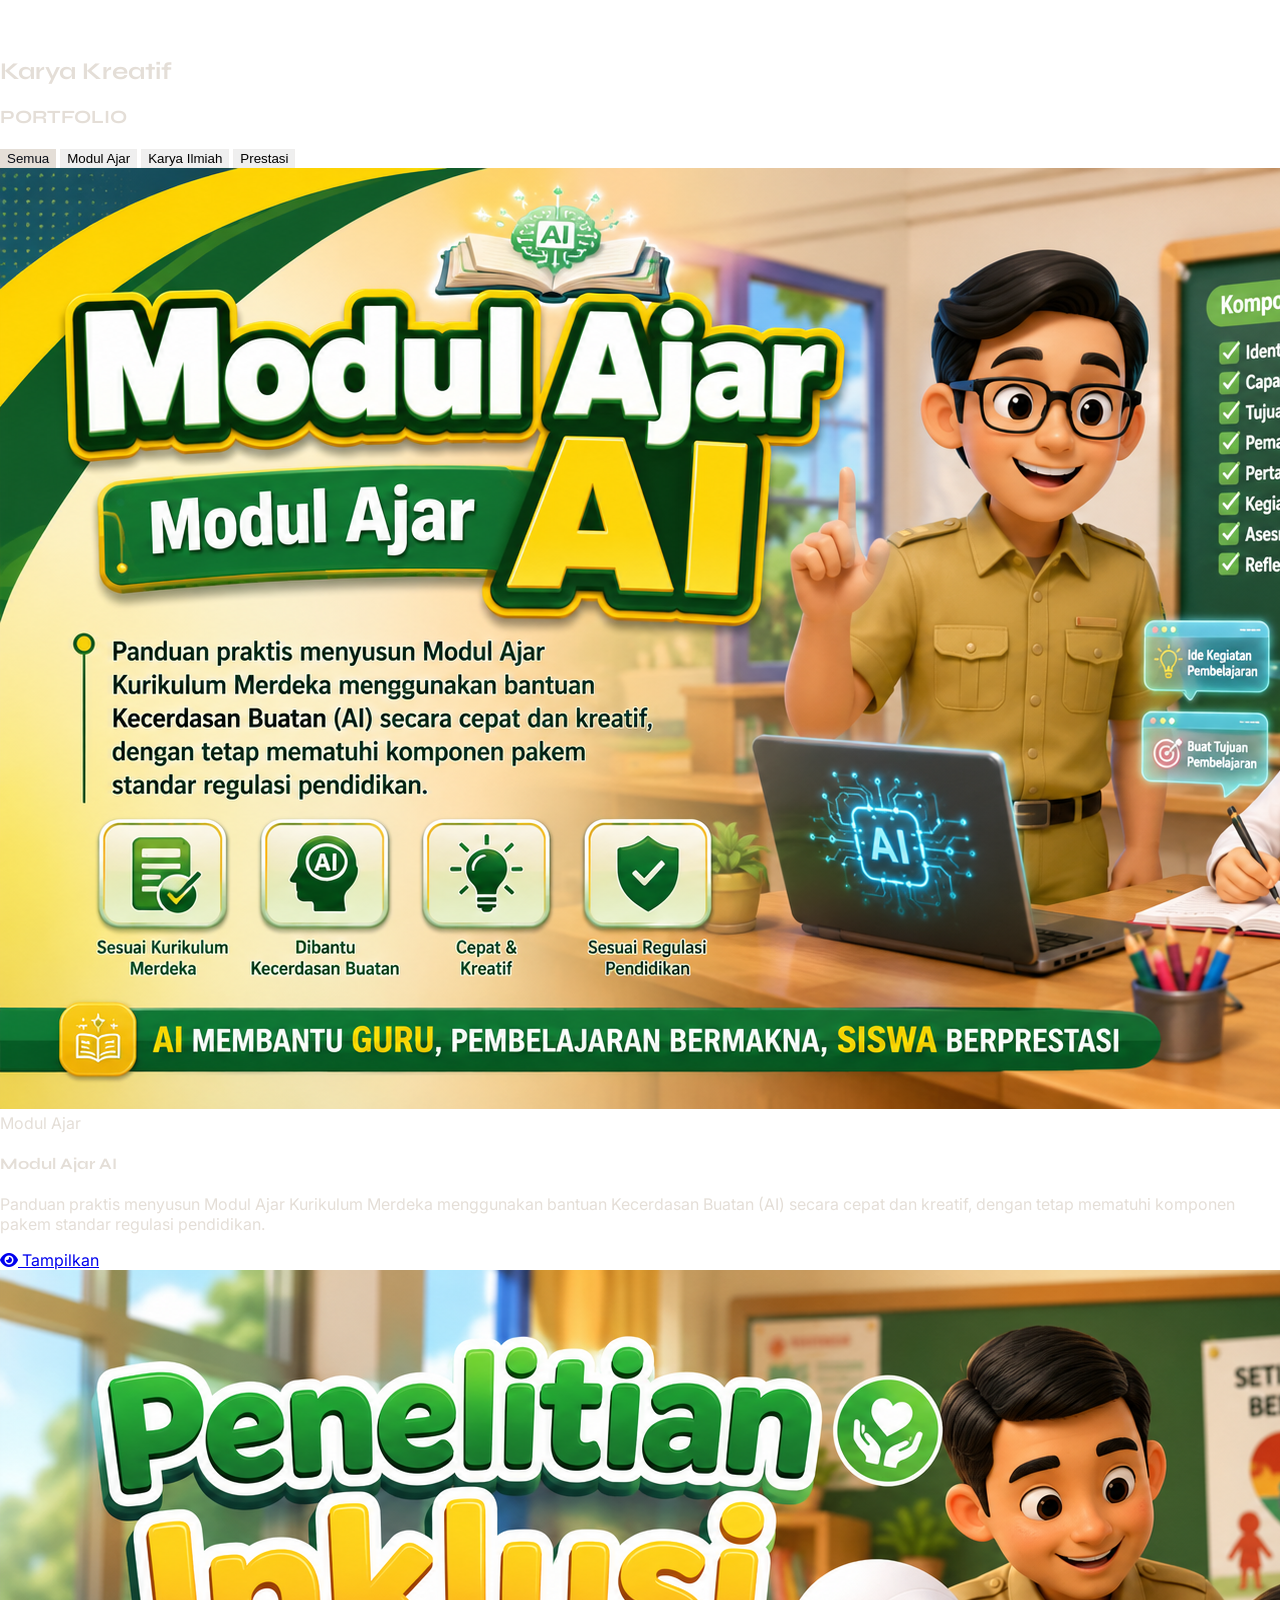
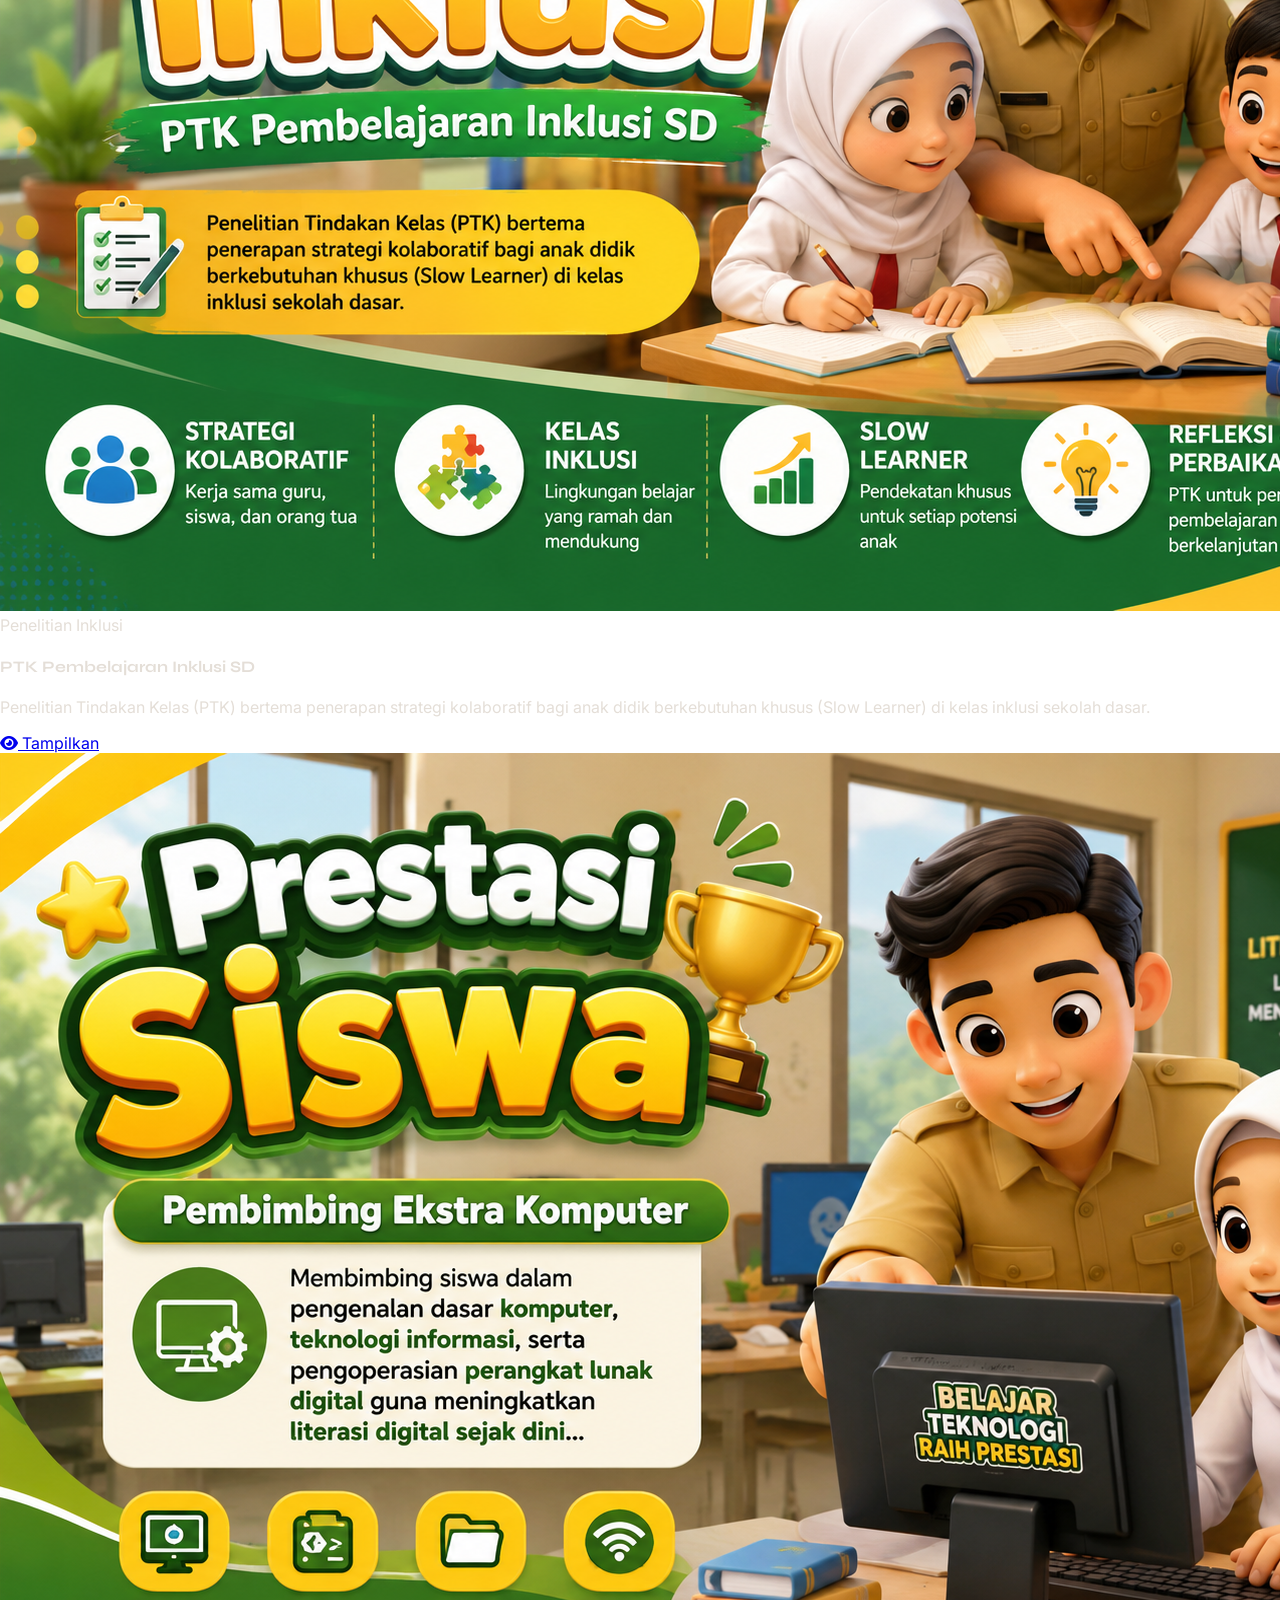
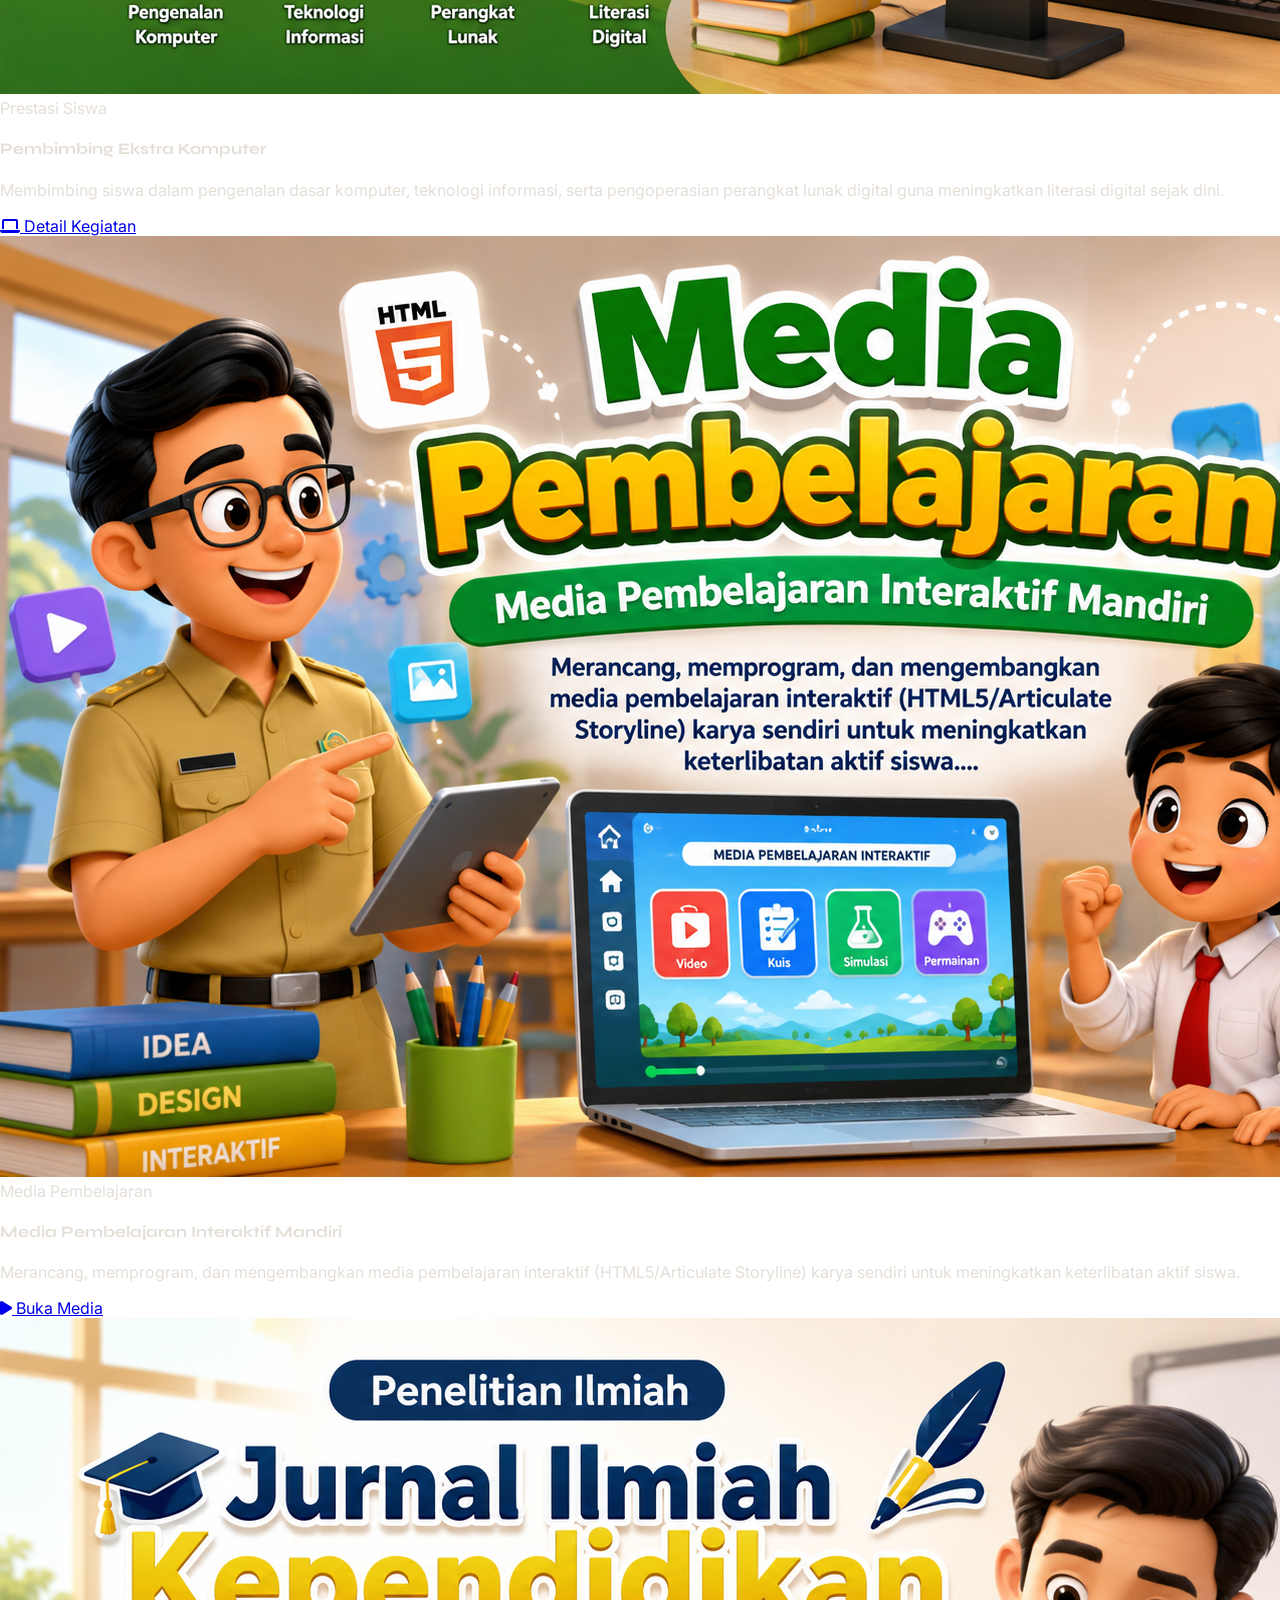
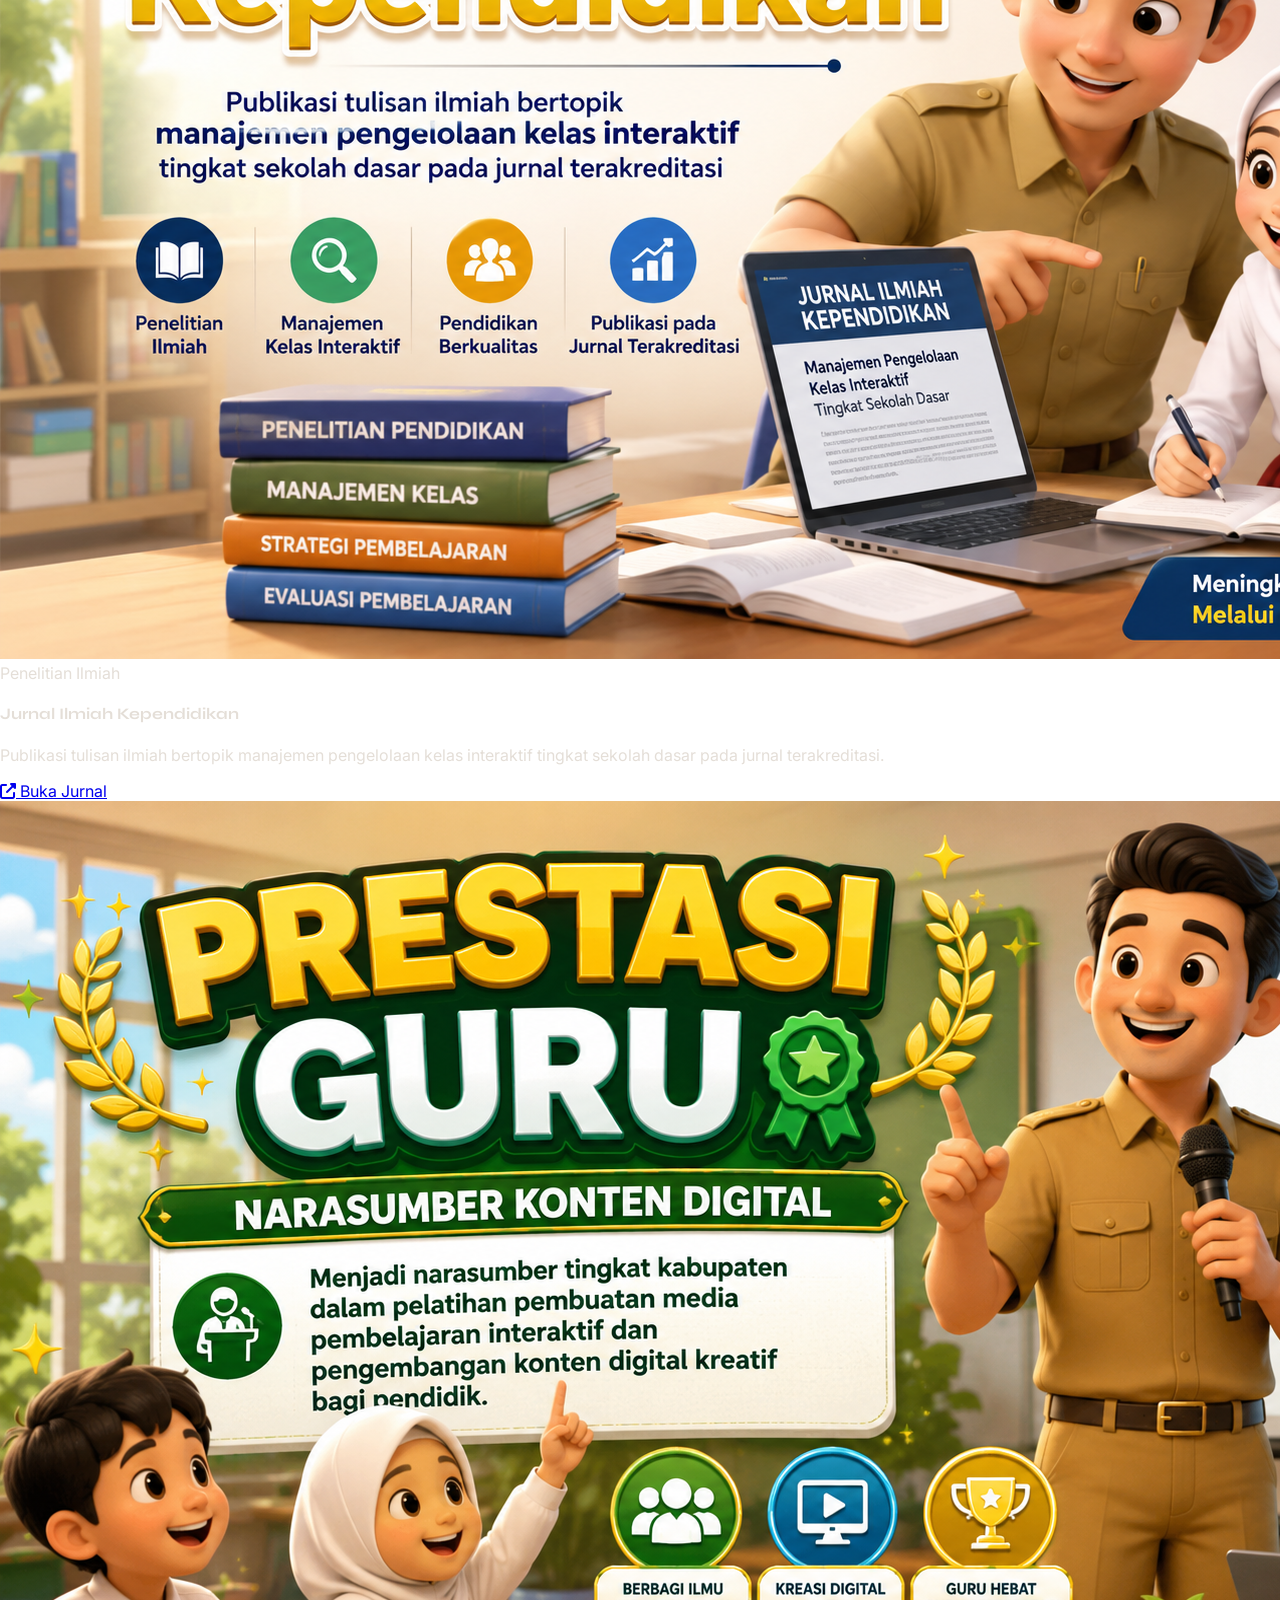
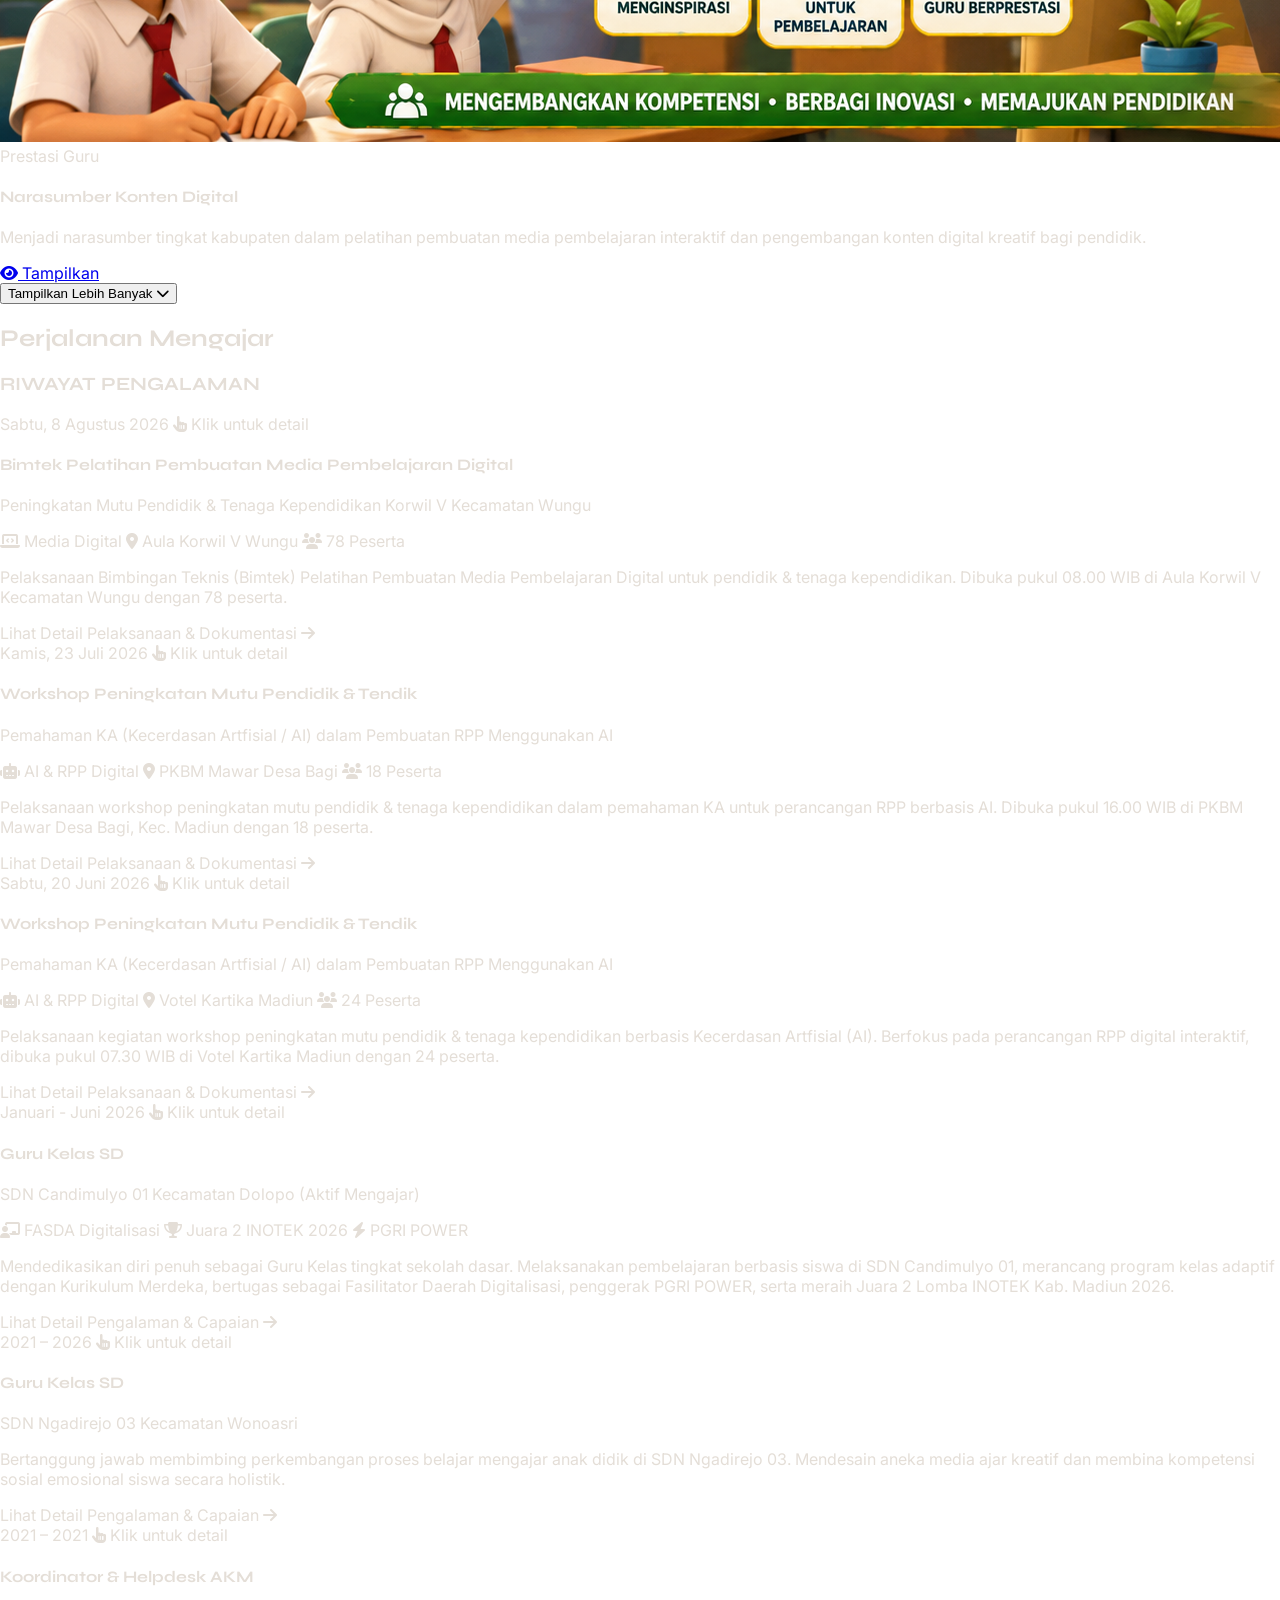
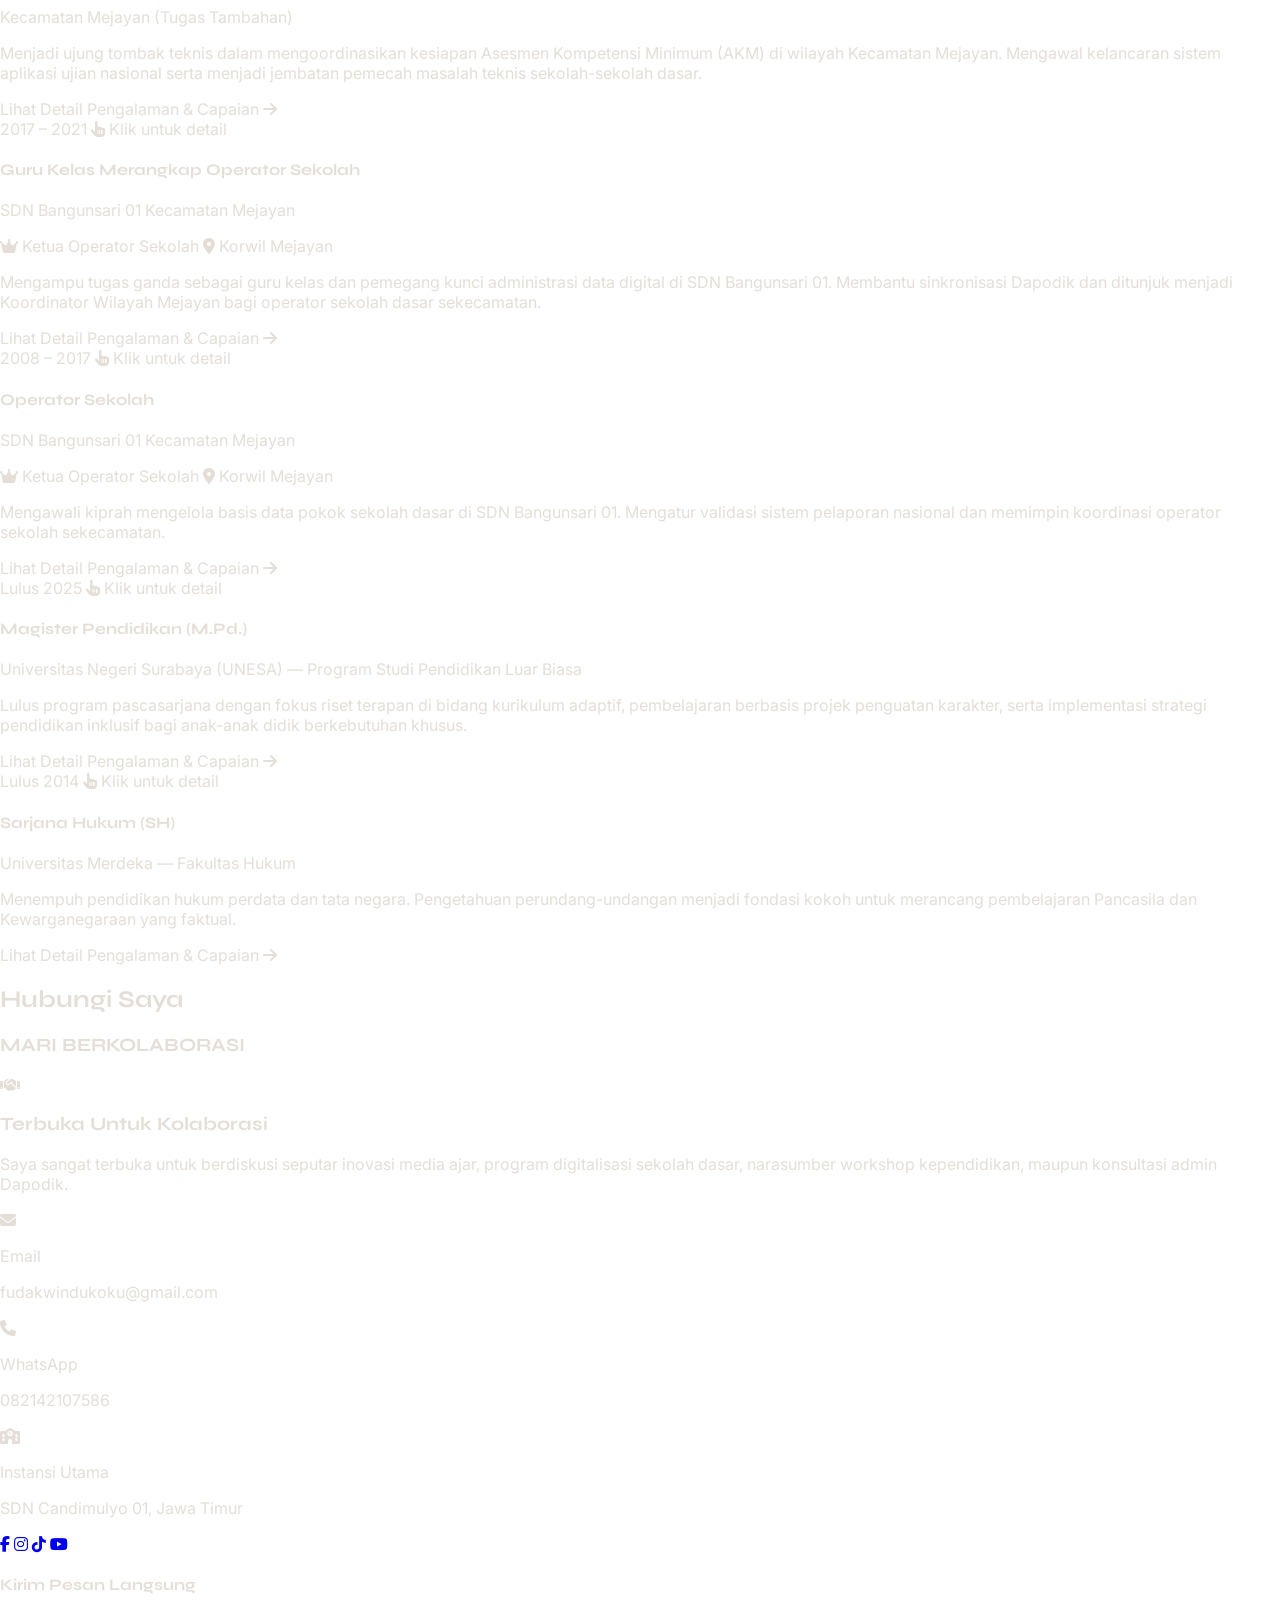
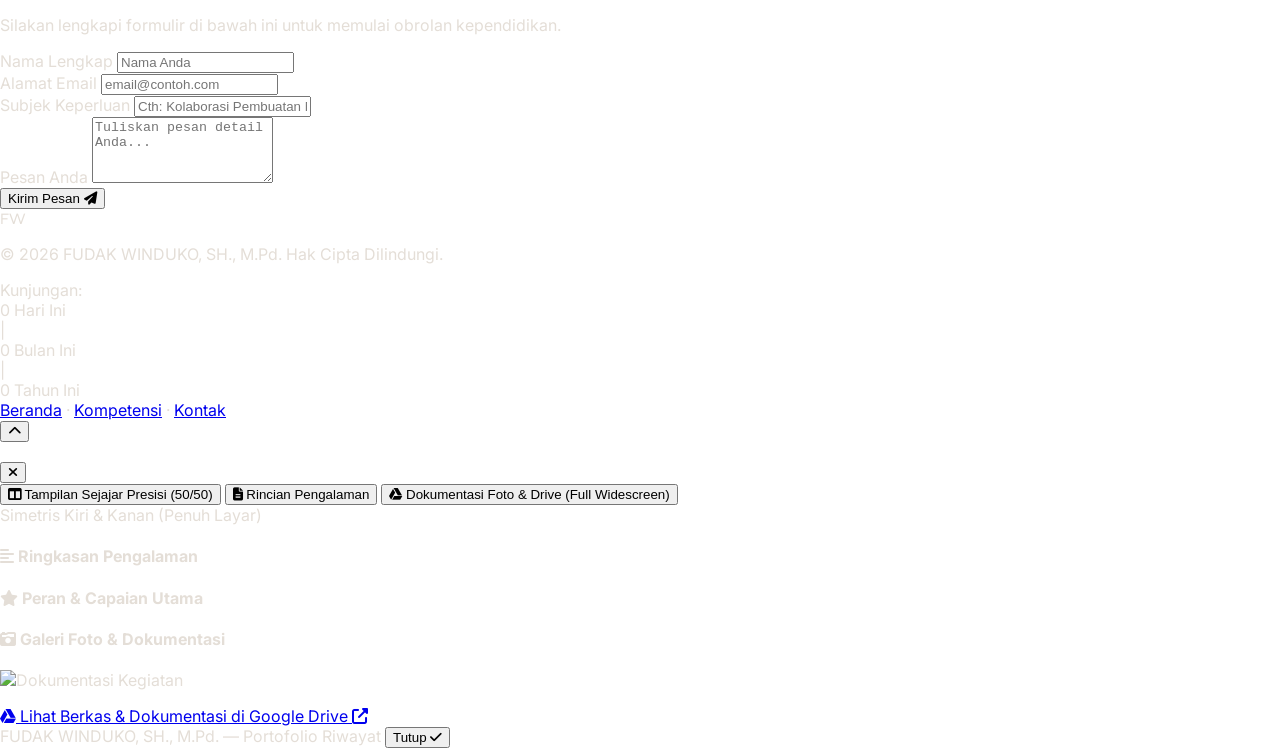
==== commit 4408f13b: "first commit" ====
--- a/index.html
+++ b/index.html
@@ -24,7 +24,7 @@
                         syne: ['Syne', 'sans-serif']
                     },
                     colors: {
-                        bgDark: '#0E1016',
+                        bgDark: '#090d16',
                         textSand: '#e4ded7',
                         accentGreen: '#10b981',
                     }
@@ -40,6 +40,14 @@
     <link rel="stylesheet" href="style.css">
 </head>
 <body class="bg-bgDark text-textSand antialiased overflow-x-hidden scrollbar-thin">
+
+    <!-- ===================== AMBIENT COLORFUL LIGHT MESH ===================== -->
+    <div class="fixed inset-0 pointer-events-none z-[-1] overflow-hidden">
+        <div class="absolute top-[-10%] left-[-10%] w-[600px] h-[600px] bg-emerald-500/20 rounded-full blur-[140px] animate-pulse" style="animation-duration: 9s;"></div>
+        <div class="absolute top-[25%] right-[-10%] w-[650px] h-[650px] bg-indigo-600/25 rounded-full blur-[150px] animate-pulse" style="animation-duration: 11s;"></div>
+        <div class="absolute top-[55%] left-[-5%] w-[550px] h-[550px] bg-purple-600/20 rounded-full blur-[140px] animate-pulse" style="animation-duration: 13s;"></div>
+        <div class="absolute bottom-[-10%] right-[15%] w-[600px] h-[600px] bg-teal-500/20 rounded-full blur-[130px] animate-pulse" style="animation-duration: 10s;"></div>
+    </div>
 
     <!-- ===================== FLOATING BACKGROUND SHAPES ===================== -->
     <div class="floating-shapes-container">
@@ -136,8 +144,8 @@
                     </p>
                 </div>
                 <div class="flex flex-col items-center md:items-end justify-center">
-                    <p class="text-md md:text-lg text-textSand/80 text-center md:text-right leading-relaxed max-w-[450px]">
-                        Berfokus pada pengembangan media digital pembelajaran (Articulate Storyline, HTML/JS/CSS), administrasi Dapodik, serta implementasi Kurikulum Merdeka.
+                    <p class="text-md md:text-lg text-textSand/80 text-center md:text-right leading-relaxed max-w-[550px]">
+                        Berfokus pada pengembangan media digital pembelajaran (Articulate Storyline, HTML/JS/CSS), Digitalisasi Sekolah, serta implementasi Kurikulum Merdeka, Pembelajaran mendalam STEM dan Literasi Numerasi kabupaten madiun.
                     </p>
                 </div>
             </div>
@@ -492,6 +500,29 @@
             <!-- Vertical Timeline -->
             <div class="relative border-l border-textSand/10 pl-4 md:pl-8 space-y-8">
                 
+                <!-- 10. Bimtek Pelatihan Pembuatan Media Pembelajaran Digital Korwil V Wungu (Sabtu, 8 Agustus 2026) -->
+                <div class="timeline-card group relative p-5 md:p-6 rounded-2xl border border-transparent hover:border-accentGreen/30 hover:bg-[#161a23]/60 transition-all duration-300 cursor-pointer" data-timeline-id="10">
+                    <div class="timeline-dot"></div>
+                    <div class="flex items-center justify-between flex-wrap gap-2">
+                        <span class="text-xs font-bold text-accentGreen uppercase tracking-widest bg-accentGreen/10 px-3 py-1 rounded-full border border-accentGreen/20">Sabtu, 8 Agustus 2026</span>
+                        <span class="text-[11px] text-accentGreen/90 font-medium group-hover:text-accentGreen flex items-center gap-1 transition-colors bg-accentGreen/5 px-2.5 py-0.5 rounded-full"><i class="fas fa-hand-pointer text-[10px]"></i> Klik untuk detail</span>
+                    </div>
+                    <h4 class="text-2xl font-bold text-textSand mt-4 font-syne group-hover:text-white transition-colors">Bimtek Pelatihan Pembuatan Media Pembelajaran Digital</h4>
+                    <p class="text-md text-textSand/90 font-semibold mb-2">Peningkatan Mutu Pendidik &amp; Tenaga Kependidikan Korwil V Kecamatan Wungu</p>
+                    <div class="flex flex-wrap gap-2 my-3">
+                        <span class="text-[10px] font-bold bg-sky-500/10 text-sky-400 uppercase px-3 py-1 rounded-full flex items-center gap-1"><i class="fas fa-laptop-code"></i> Media Digital</span>
+                        <span class="text-[10px] font-bold bg-emerald-500/10 text-emerald-400 uppercase px-3 py-1 rounded-full flex items-center gap-1"><i class="fas fa-location-dot"></i> Aula Korwil V Wungu</span>
+                        <span class="text-[10px] font-bold bg-amber-500/10 text-amber-400 uppercase px-3 py-1 rounded-full flex items-center gap-1"><i class="fas fa-users"></i> 78 Peserta</span>
+                    </div>
+                    <p class="text-sm text-textSand/75 leading-relaxed">
+                        Pelaksanaan Bimbingan Teknis (Bimtek) Pelatihan Pembuatan Media Pembelajaran Digital untuk pendidik &amp; tenaga kependidikan. Dibuka pukul 08.00 WIB di Aula Korwil V Kecamatan Wungu dengan 78 peserta.
+                    </p>
+                    <div class="mt-4 flex items-center gap-2 text-xs font-semibold text-accentGreen opacity-80 group-hover:opacity-100 transition-opacity">
+                        <span>Lihat Detail Pelaksanaan &amp; Dokumentasi</span> 
+                        <i class="fas fa-arrow-right text-[10px] transform group-hover:translate-x-1 transition-transform"></i>
+                    </div>
+                </div>
+
                 <!-- 9. Workshop Peningkatan Mutu Pendidik PKBM Mawar (Kamis, 23 Juli 2026) -->
                 <div class="timeline-card group relative p-5 md:p-6 rounded-2xl border border-transparent hover:border-accentGreen/30 hover:bg-[#161a23]/60 transition-all duration-300 cursor-pointer" data-timeline-id="9">
                     <div class="timeline-dot"></div>
@@ -538,11 +569,11 @@
                     </div>
                 </div>
 
-                <!-- 1. SDN Candimulyo 01 (2026 - Sekarang) -->
+                <!-- 1. SDN Candimulyo 01 (Januari - Juni 2026) -->
                 <div class="timeline-card group relative p-5 md:p-6 rounded-2xl border border-transparent hover:border-accentGreen/30 hover:bg-[#161a23]/60 transition-all duration-300 cursor-pointer" data-timeline-id="1">
                     <div class="timeline-dot"></div>
                     <div class="flex items-center justify-between flex-wrap gap-2">
-                        <span class="text-xs font-bold text-accentGreen uppercase tracking-widest bg-accentGreen/10 px-3 py-1 rounded-full border border-accentGreen/20">2026 – Sekarang</span>
+                        <span class="text-xs font-bold text-accentGreen uppercase tracking-widest bg-accentGreen/10 px-3 py-1 rounded-full border border-accentGreen/20">Januari - Juni 2026</span>
                         <span class="text-[11px] text-accentGreen/90 font-medium group-hover:text-accentGreen flex items-center gap-1 transition-colors bg-accentGreen/5 px-2.5 py-0.5 rounded-full"><i class="fas fa-hand-pointer text-[10px]"></i> Klik untuk detail</span>
                     </div>
                     <h4 class="text-2xl font-bold text-textSand mt-4 font-syne group-hover:text-white transition-colors">Guru Kelas SD</h4>
--- a/style.css
+++ b/style.css
@@ -8,7 +8,7 @@
 @import url('https://fonts.googleapis.com/css2?family=Syne:wght@700;800&family=Inter:wght@300;400;500;600;700&display=swap');
 
 :root {
-    --bg-dark: #0E1016;
+    --bg-dark: #090d16;
     --text-sand: #e4ded7;
     --accent-green: #10b981;
     --accent-green-dark: #059669;
@@ -16,7 +16,8 @@
 
 body {
     font-family: 'Inter', sans-serif;
-    background-color: var(--bg-dark);
+    background: linear-gradient(135deg, #060911 0%, #0b172a 20%, #07221b 45%, #160d2e 70%, #060c18 100%);
+    background-attachment: fixed;
     color: var(--text-sand);
     overflow-x: hidden;
     -webkit-font-smoothing: antialiased;
@@ -31,10 +32,10 @@
     width: 6px;
 }
 ::-webkit-scrollbar-track {
-    background: var(--bg-dark);
+    background: #060911;
 }
 ::-webkit-scrollbar-thumb {
-    background: #212531;
+    background: #1e293b;
     border-radius: 10px;
 }
 ::-webkit-scrollbar-thumb:hover {
@@ -48,7 +49,7 @@
     left: 0;
     width: 100%;
     height: 100%;
-    background-color: var(--bg-dark);
+    background: linear-gradient(135deg, #060911 0%, #0b172a 50%, #07221b 100%);
     z-index: 9999;
     display: flex;
     align-items: center;
@@ -268,8 +269,8 @@
     position: absolute;
     bottom: -150px;
     background-color: transparent;
-    border: 1px solid rgba(255, 255, 255, 0.22); /* Grayish/Off-white border */
-    filter: drop-shadow(0 0 10px rgba(255, 255, 255, 0.18)); /* Glowing aura effect */
+    border: 1.5px solid rgba(16, 185, 129, 0.4);
+    filter: drop-shadow(0 0 12px rgba(16, 185, 129, 0.35));
     pointer-events: none;
     animation: floatUpShape 25s linear infinite;
     opacity: 0;
@@ -277,22 +278,29 @@
 
 .shape.circle {
     border-radius: 50%;
+    border-color: rgba(16, 185, 129, 0.45);
+    filter: drop-shadow(0 0 15px rgba(16, 185, 129, 0.4));
 }
 
 .shape.square {
-    border-radius: 8px;
+    border-radius: 12px;
+    border-color: rgba(129, 140, 248, 0.45);
+    filter: drop-shadow(0 0 15px rgba(129, 140, 248, 0.4));
 }
 
 .shape.triangle {
     border: none;
-    background-color: rgba(255, 255, 255, 0.08); /* Off-white fill */
+    background: linear-gradient(135deg, rgba(251, 191, 36, 0.3), rgba(245, 158, 11, 0.1));
+    filter: drop-shadow(0 0 15px rgba(251, 191, 36, 0.4));
     clip-path: polygon(50% 0%, 0% 100%, 100% 100%);
     width: 60px;
     height: 52px;
 }
 
 .shape.rectangle {
-    border-radius: 6px;
+    border-radius: 10px;
+    border-color: rgba(56, 189, 248, 0.45);
+    filter: drop-shadow(0 0 15px rgba(56, 189, 248, 0.4));
     width: 40px;
     height: 70px;
 }
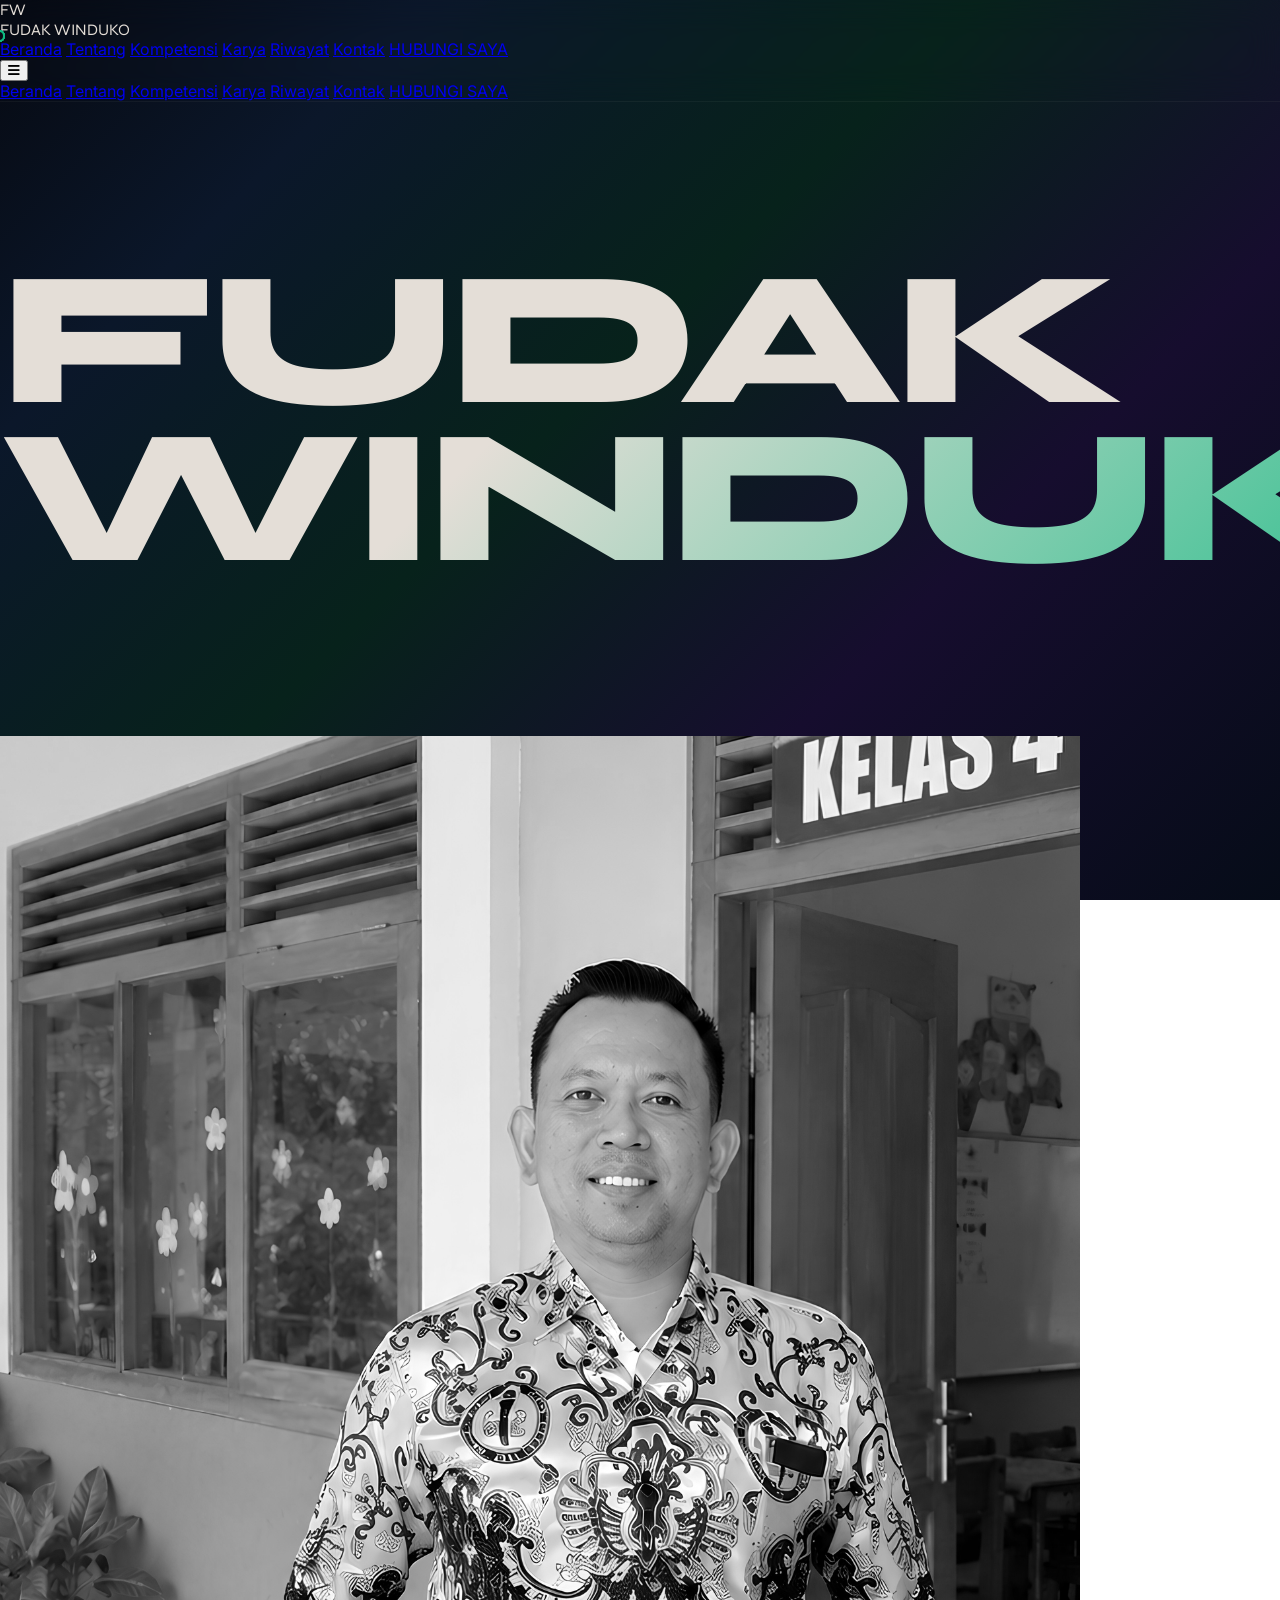
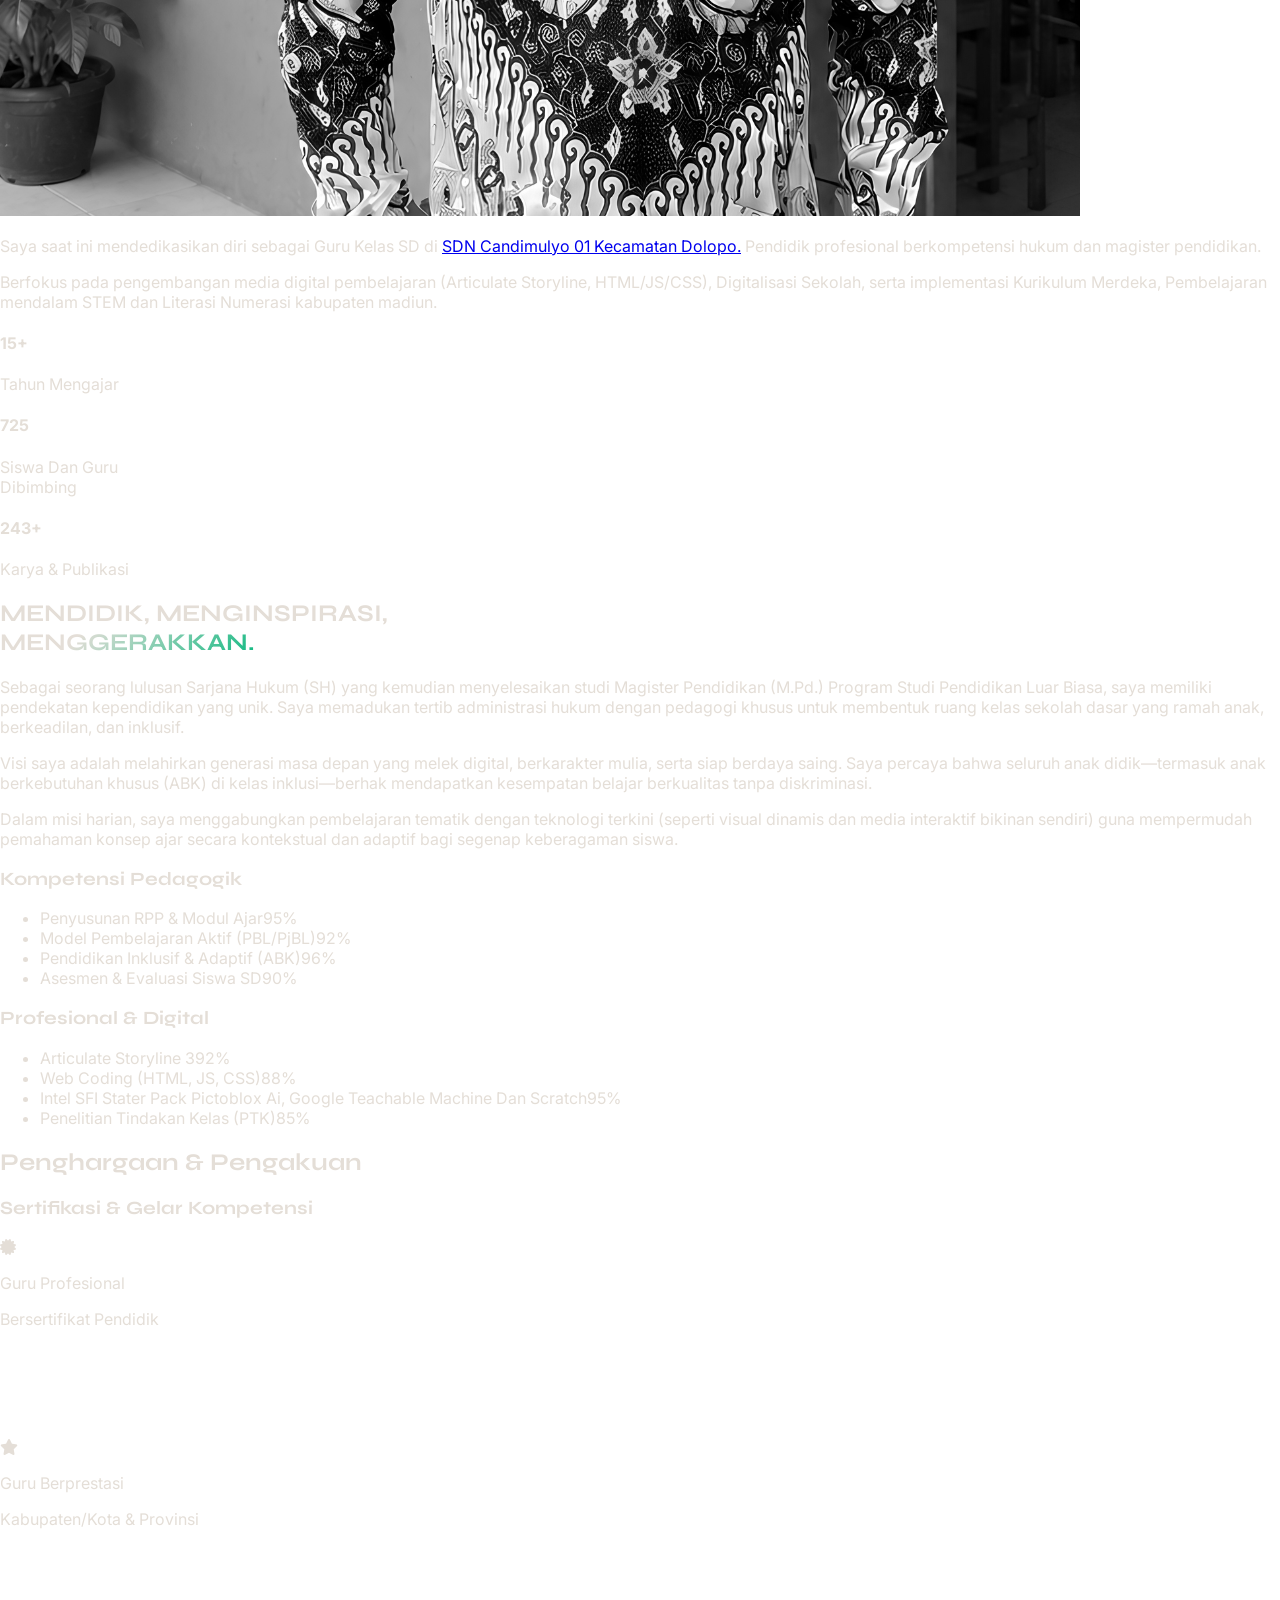
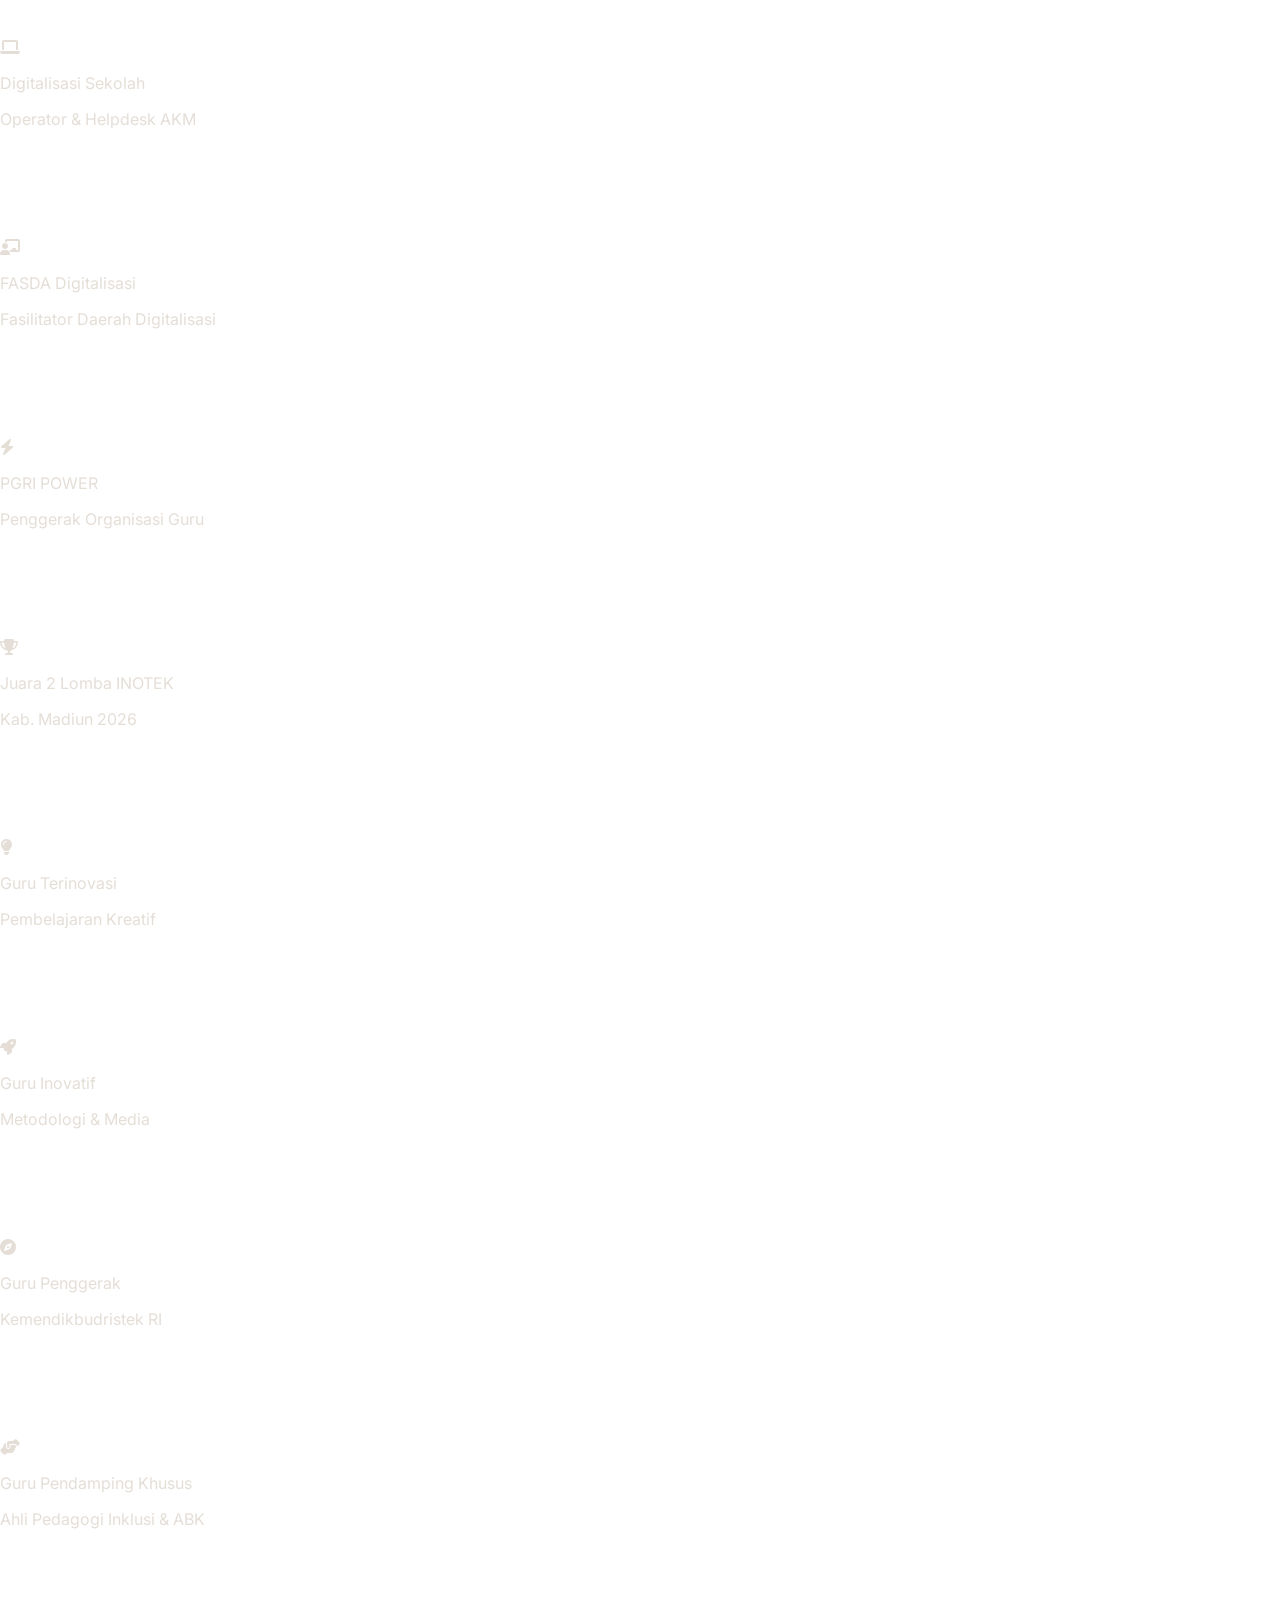
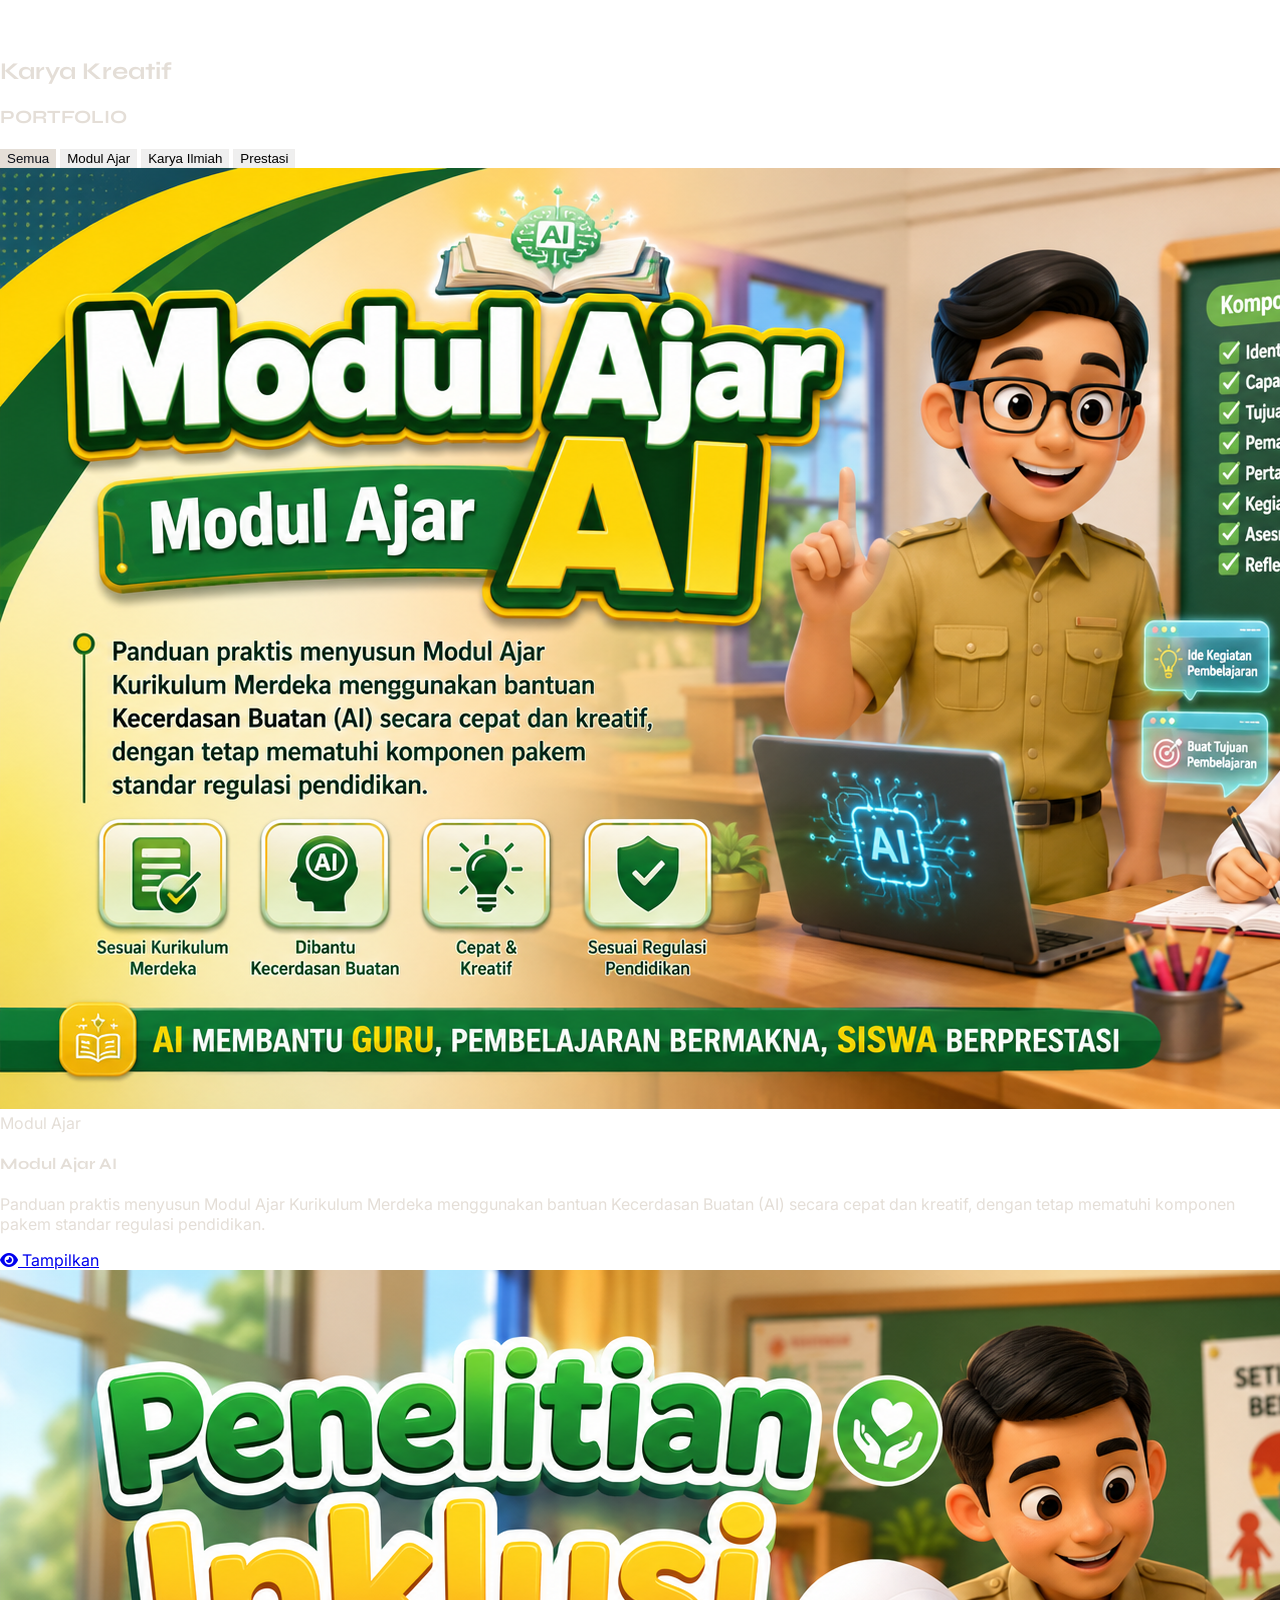
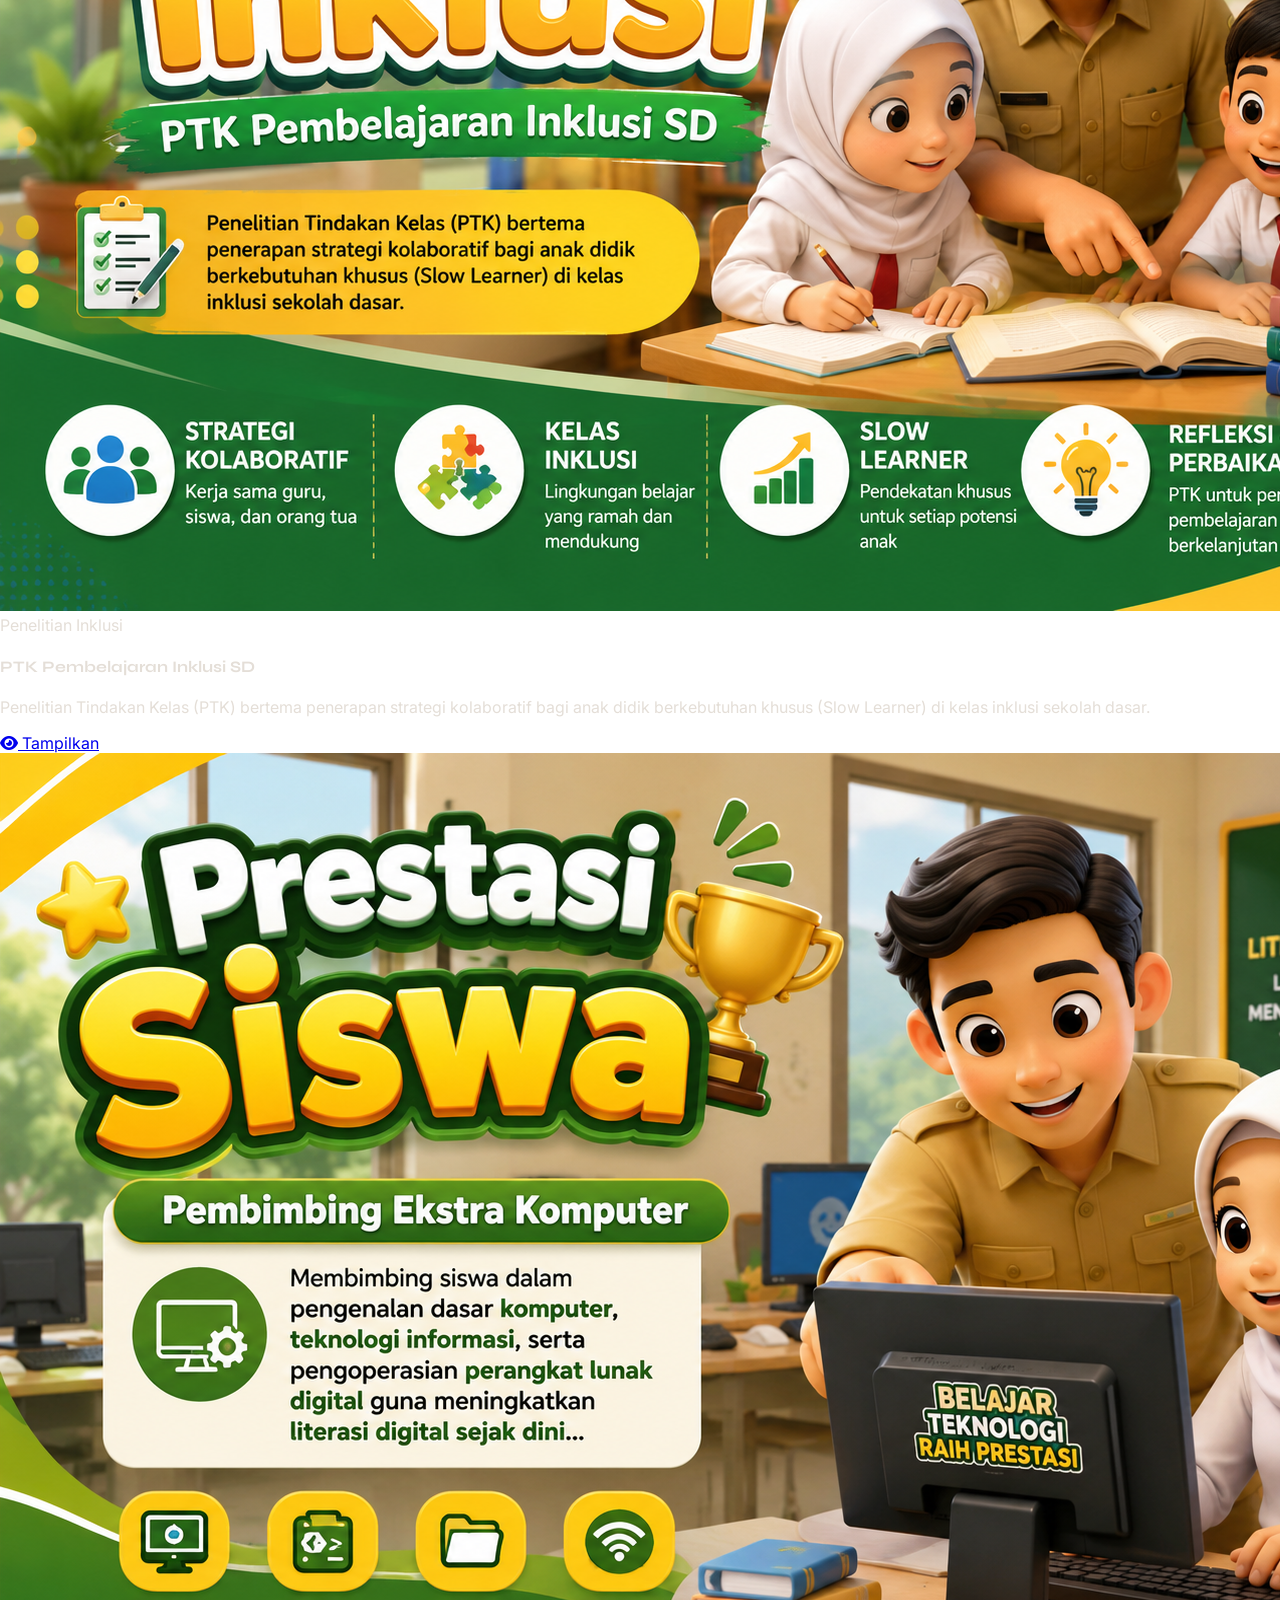
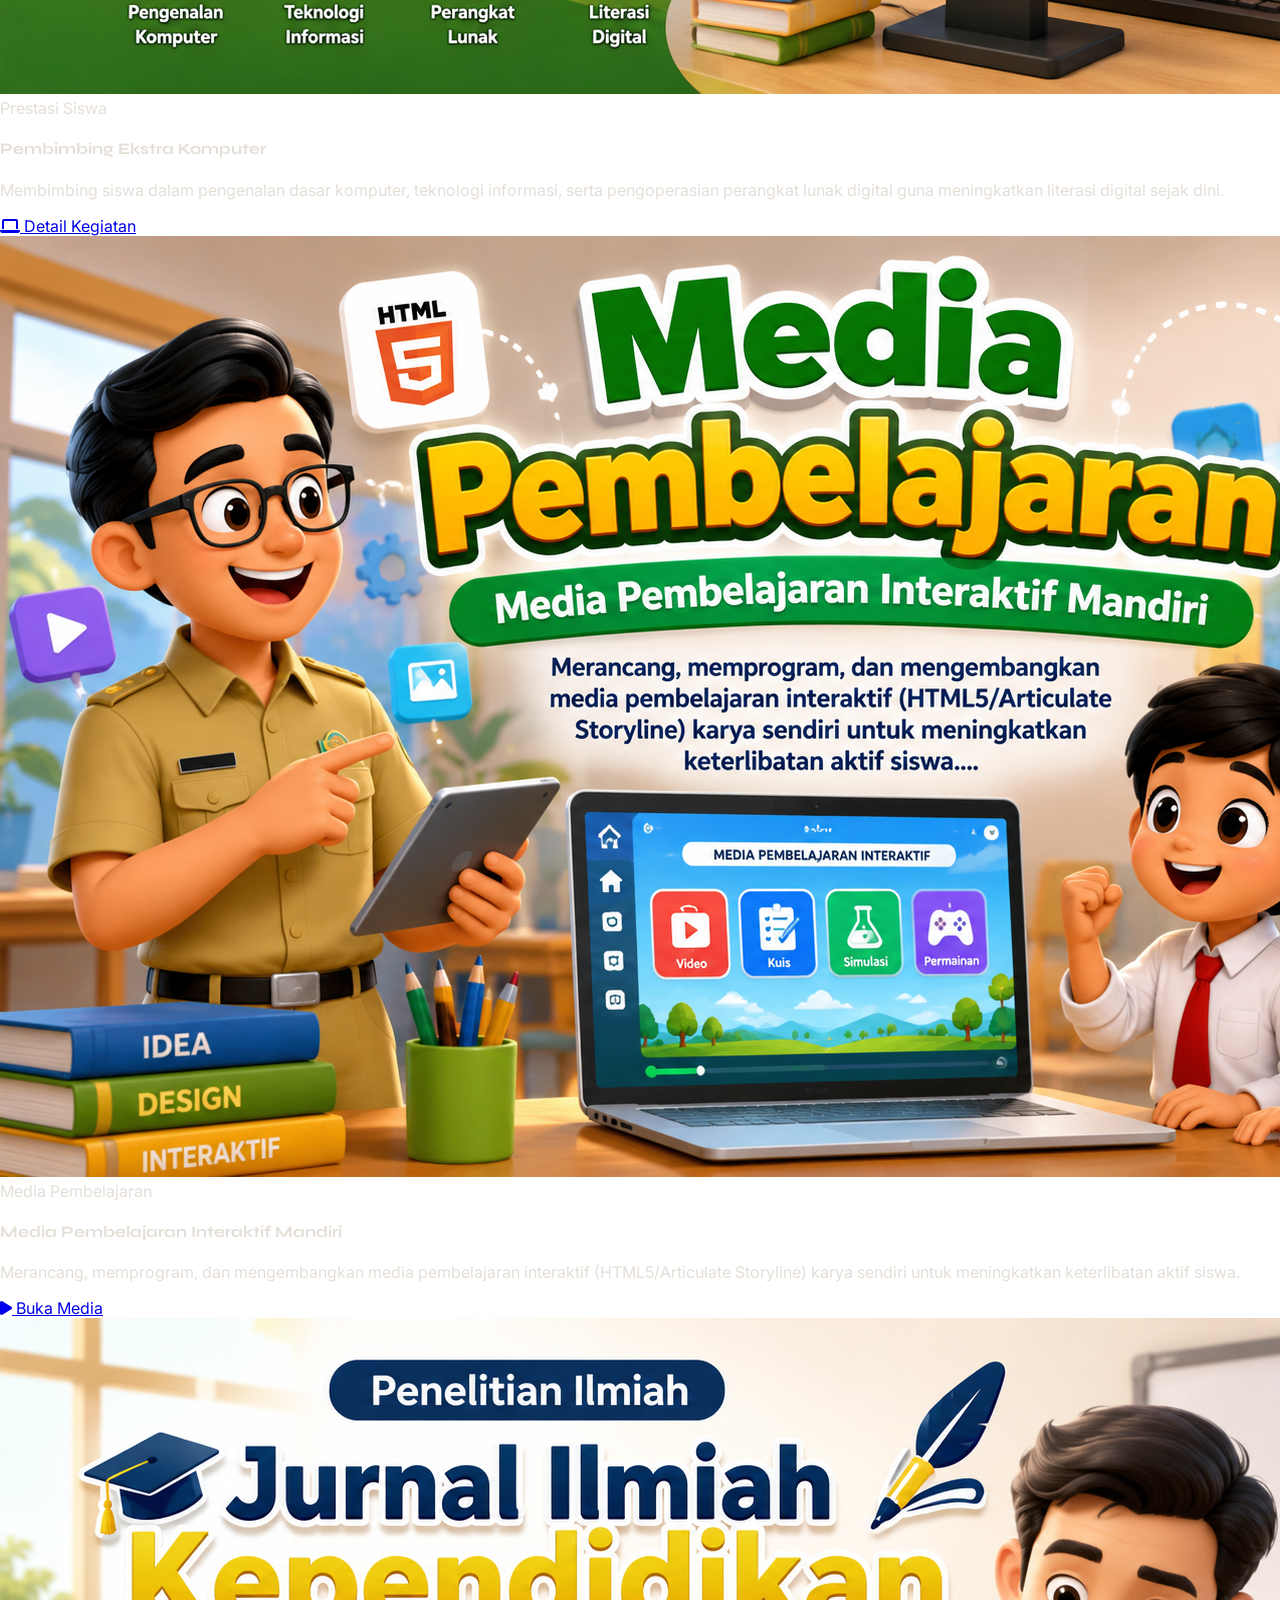
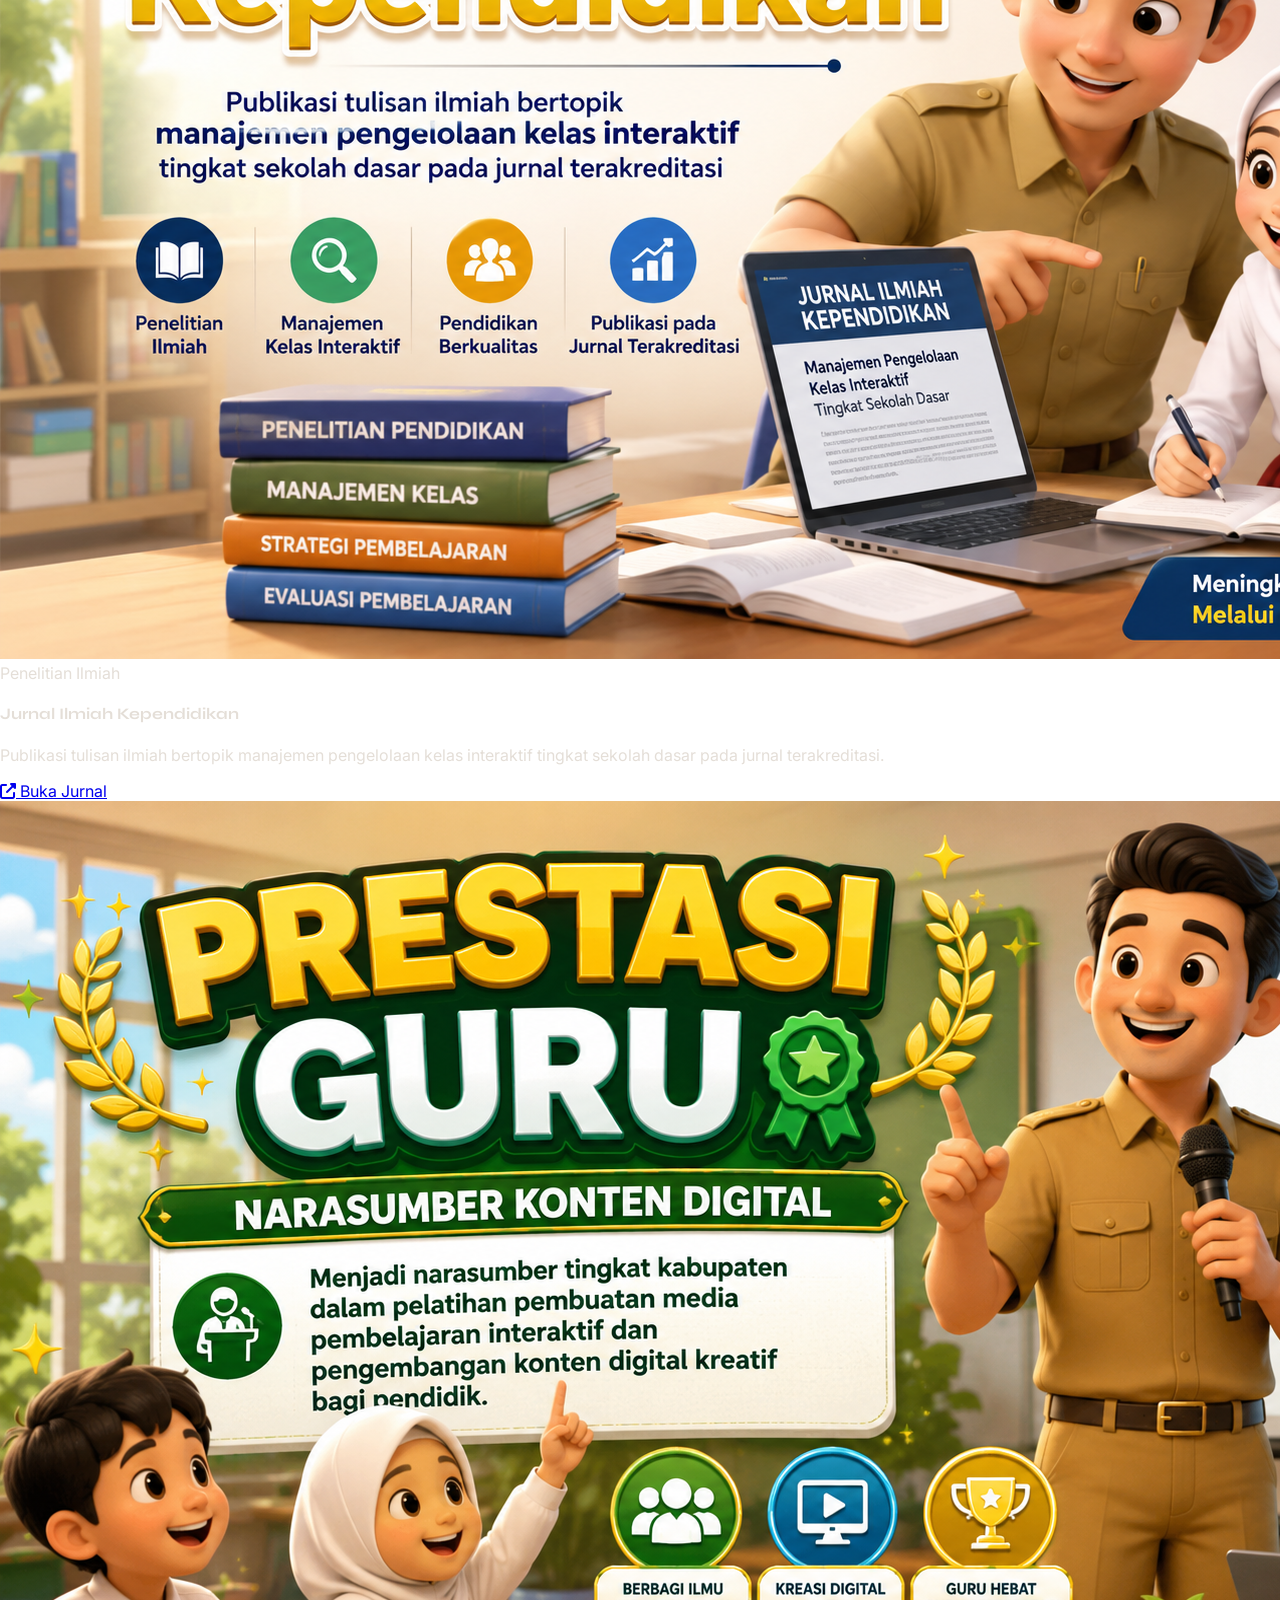
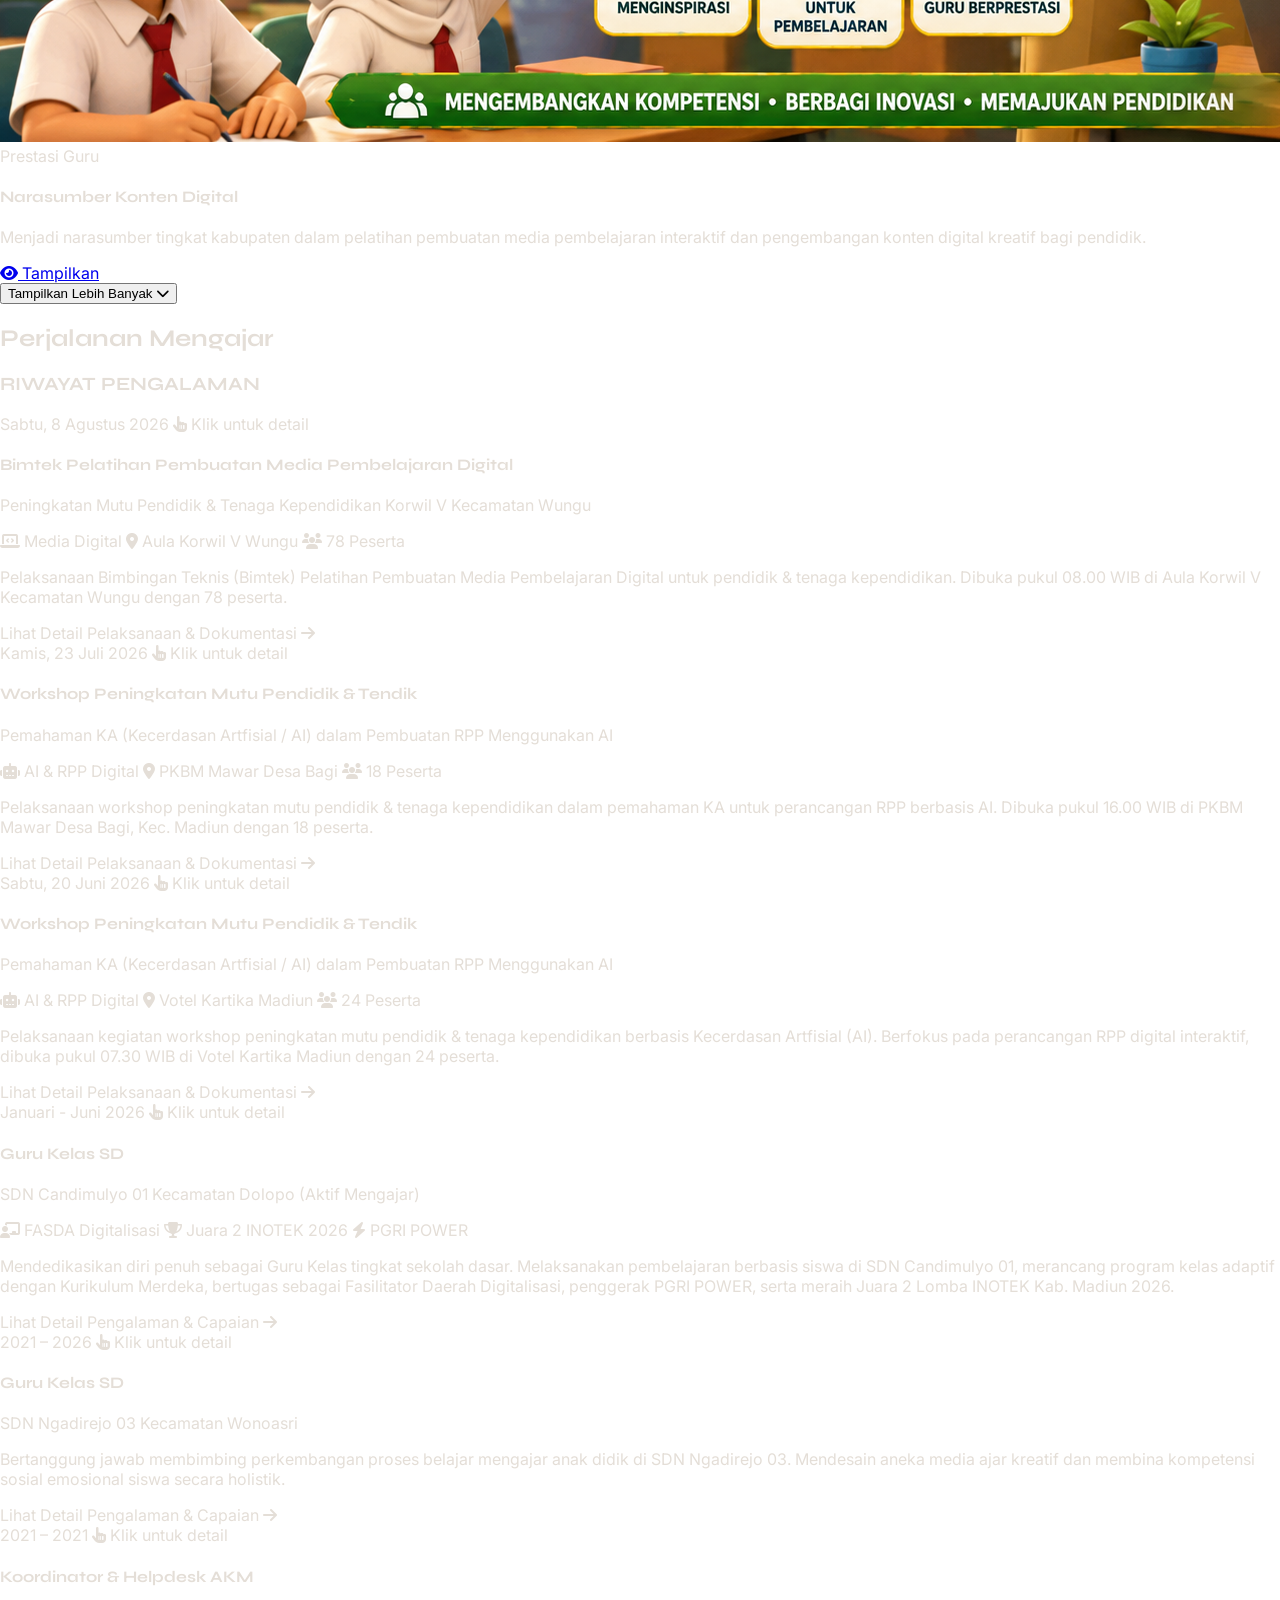
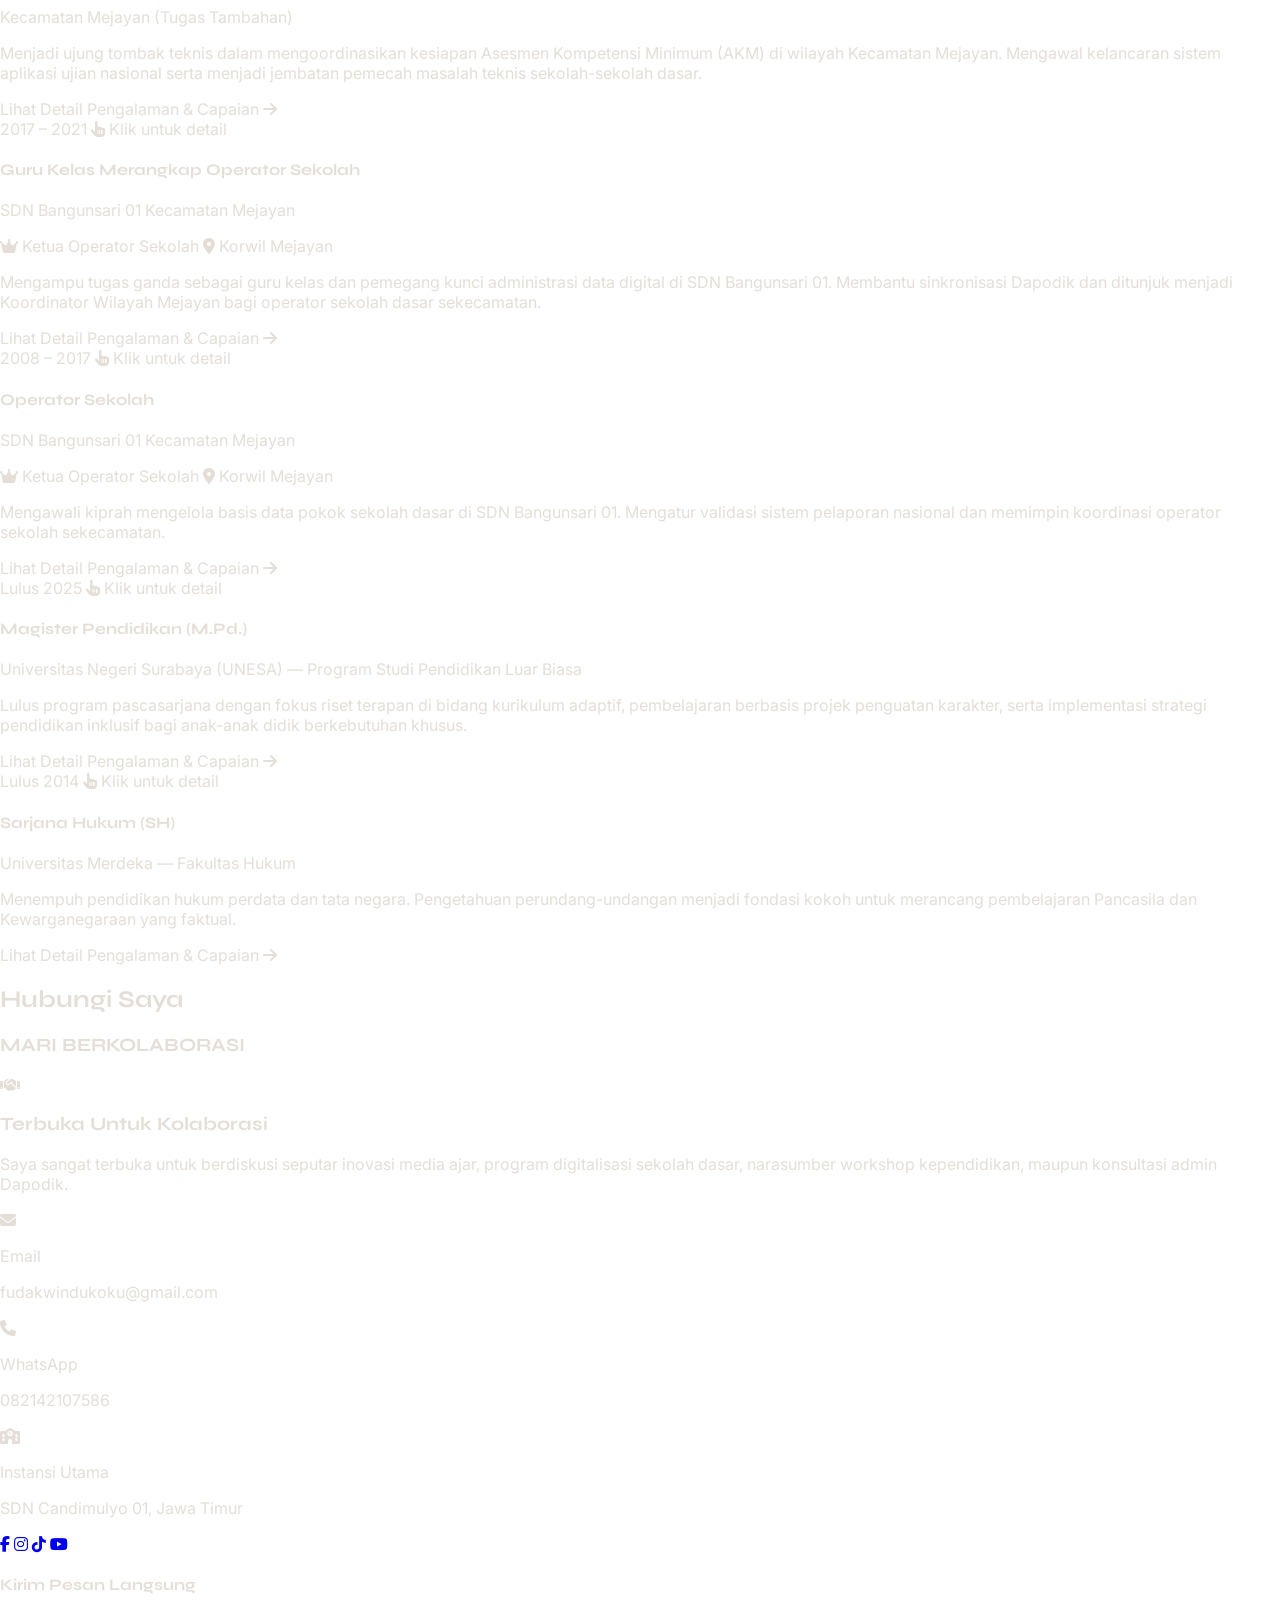
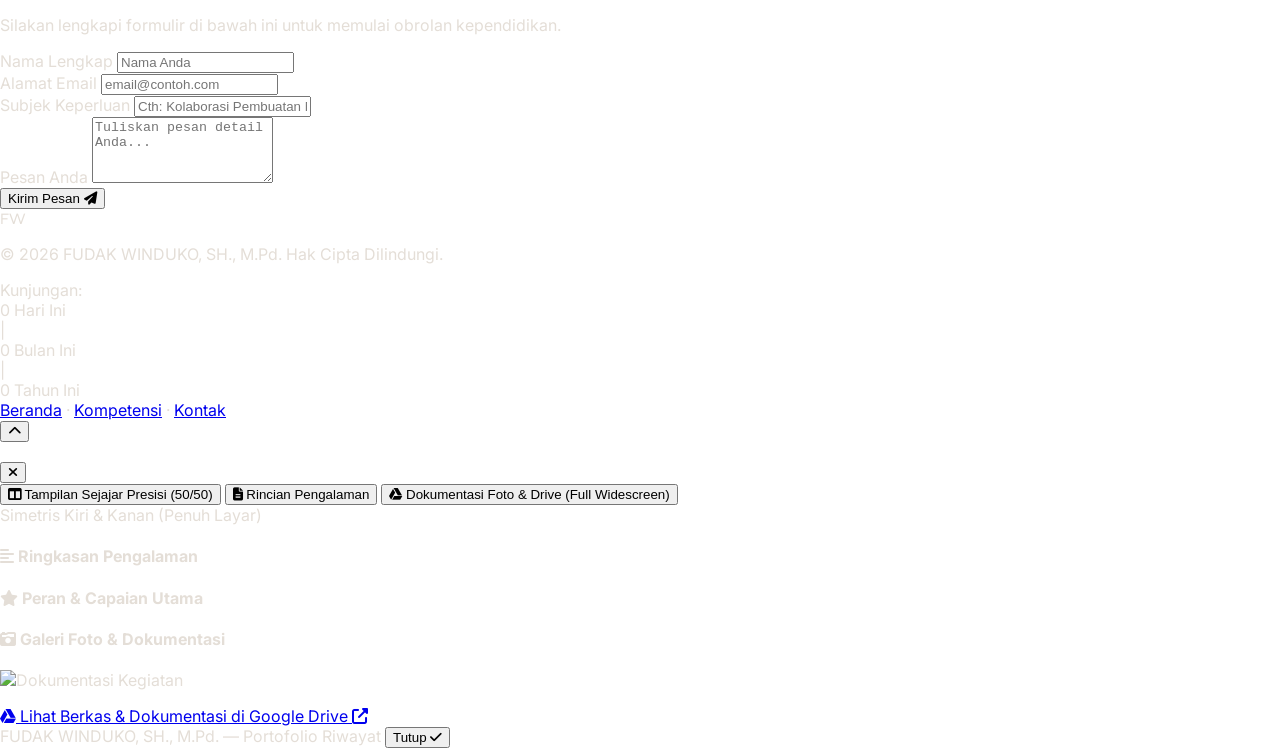
==== commit 956de6e0: "first commit" ====
--- a/index.html
+++ b/index.html
@@ -211,7 +211,7 @@
                         <ul class="space-y-2 text-sm text-textSand/85">
                             <li class="flex justify-between border-b border-textSand/5 pb-2"><span>Articulate Storyline 3</span><span class="font-bold">92%</span></li>
                             <li class="flex justify-between border-b border-textSand/5 pb-2"><span>Web Coding (HTML, JS, CSS)</span><span class="font-bold">88%</span></li>
-                            <li class="flex justify-between border-b border-textSand/5 pb-2"><span>Kelola Dapodik &amp; Helpdesk AKM</span><span class="font-bold">95%</span></li>
+                            <li class="flex justify-between items-center gap-4 border-b border-textSand/5 pb-2"><span>Intel SFI Stater Pack Pictoblox Ai, Google Teachable Machine Dan Scratch</span><span class="font-bold shrink-0">95%</span></li>
                             <li class="flex justify-between border-b border-textSand/5 pb-2"><span>Penelitian Tindakan Kelas (PTK)</span><span class="font-bold">85%</span></li>
                         </ul>
                     </div>
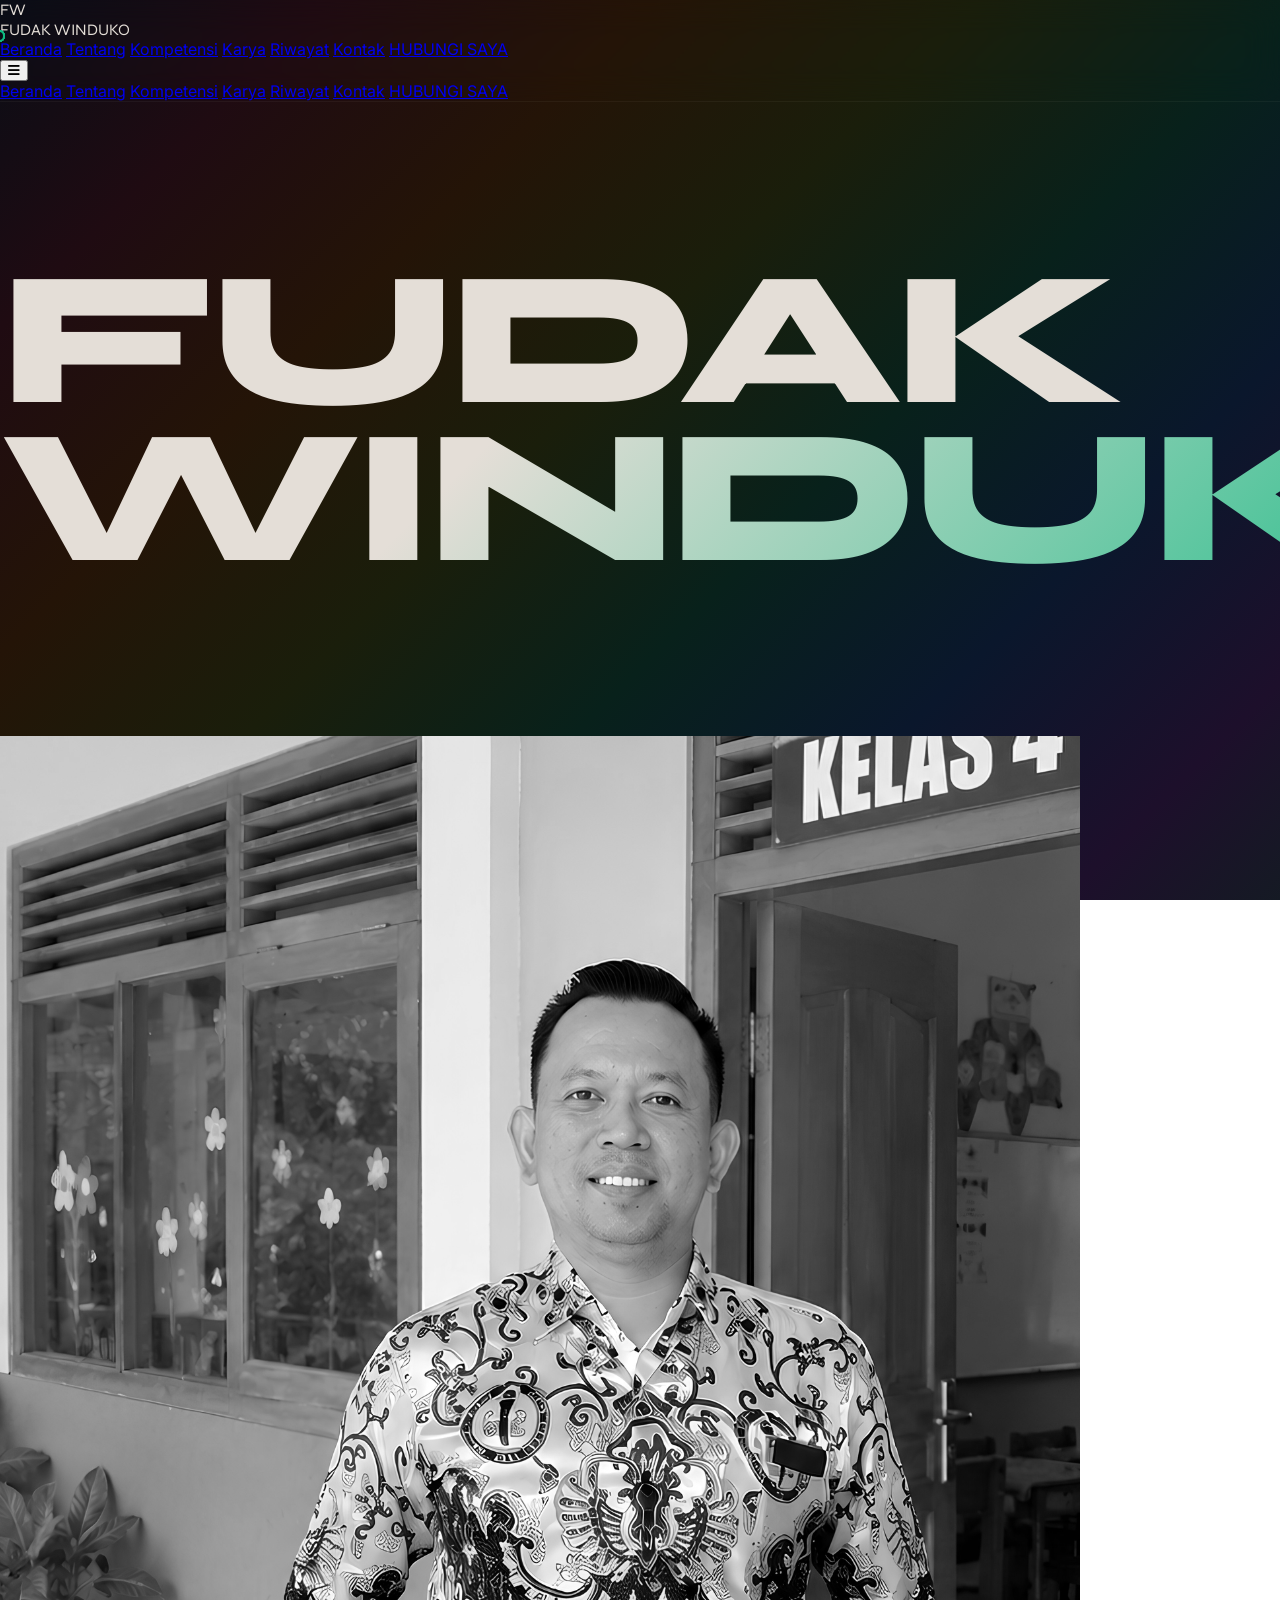
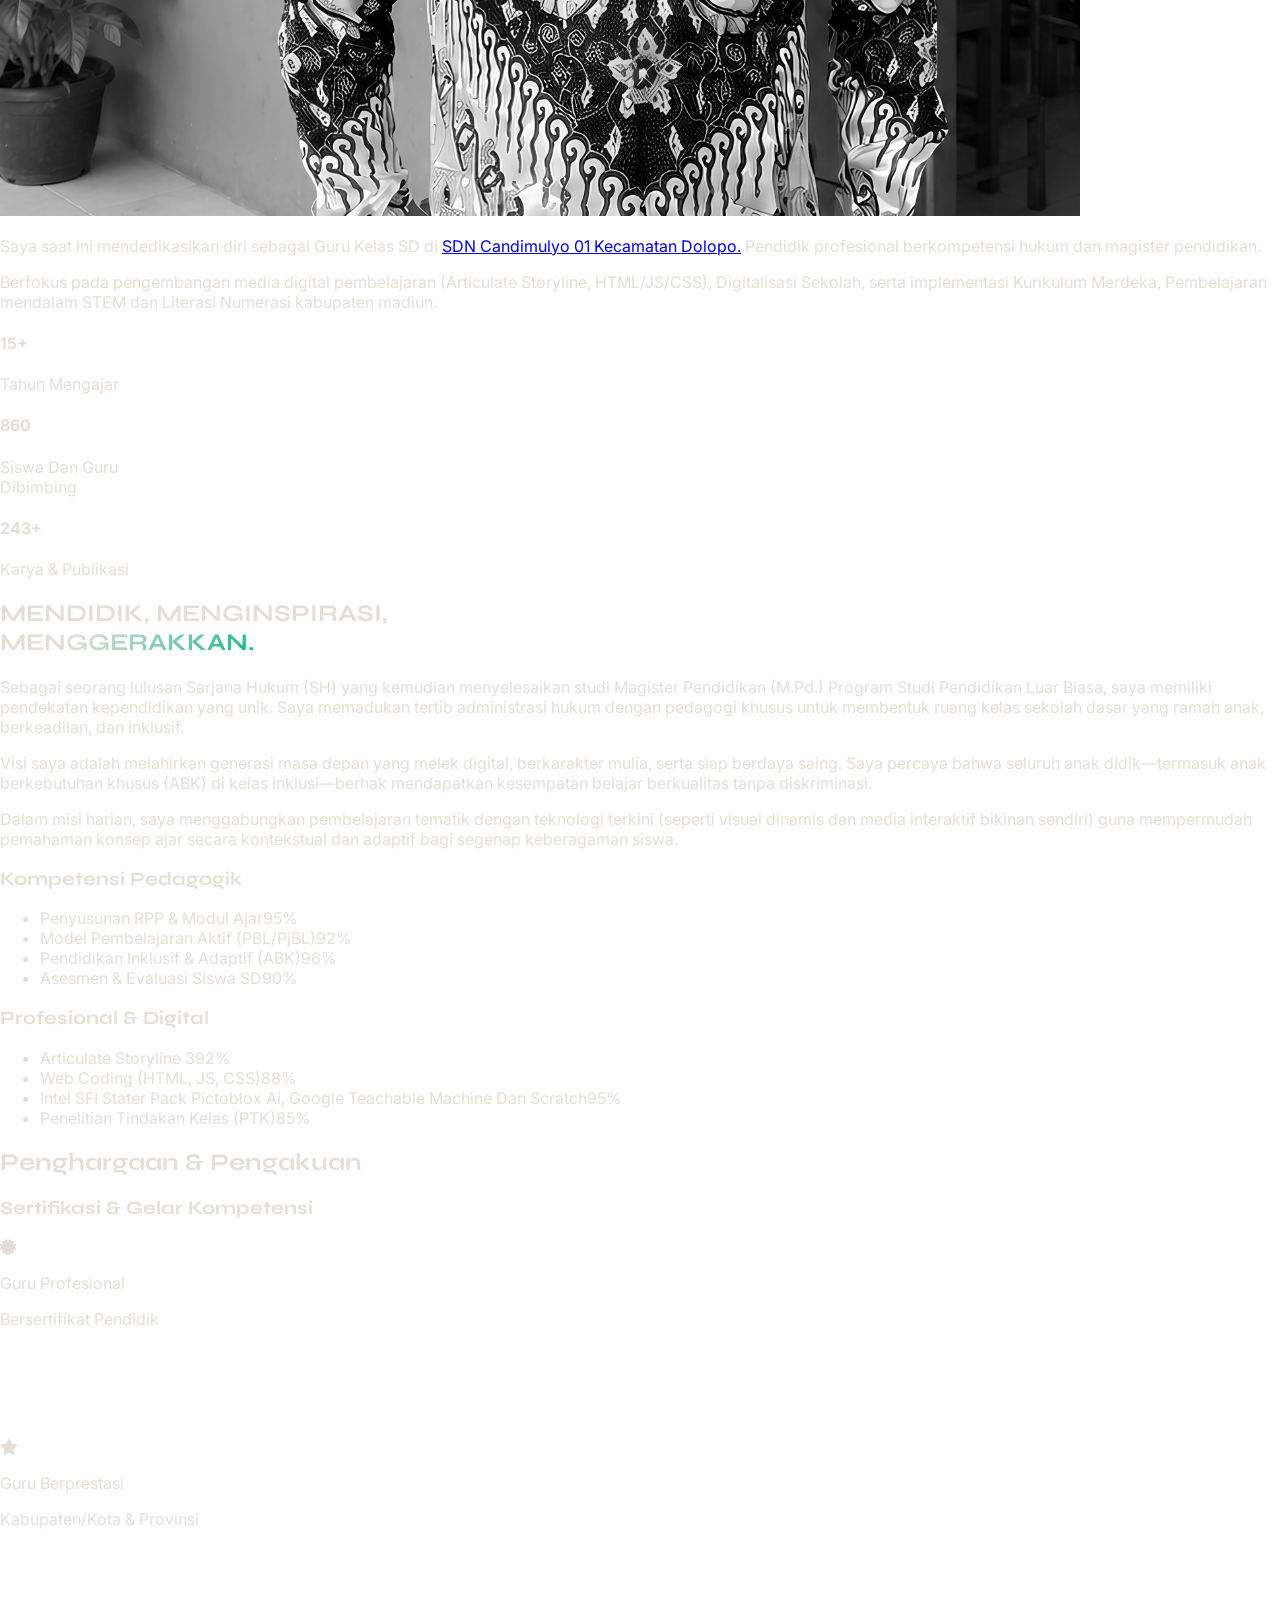
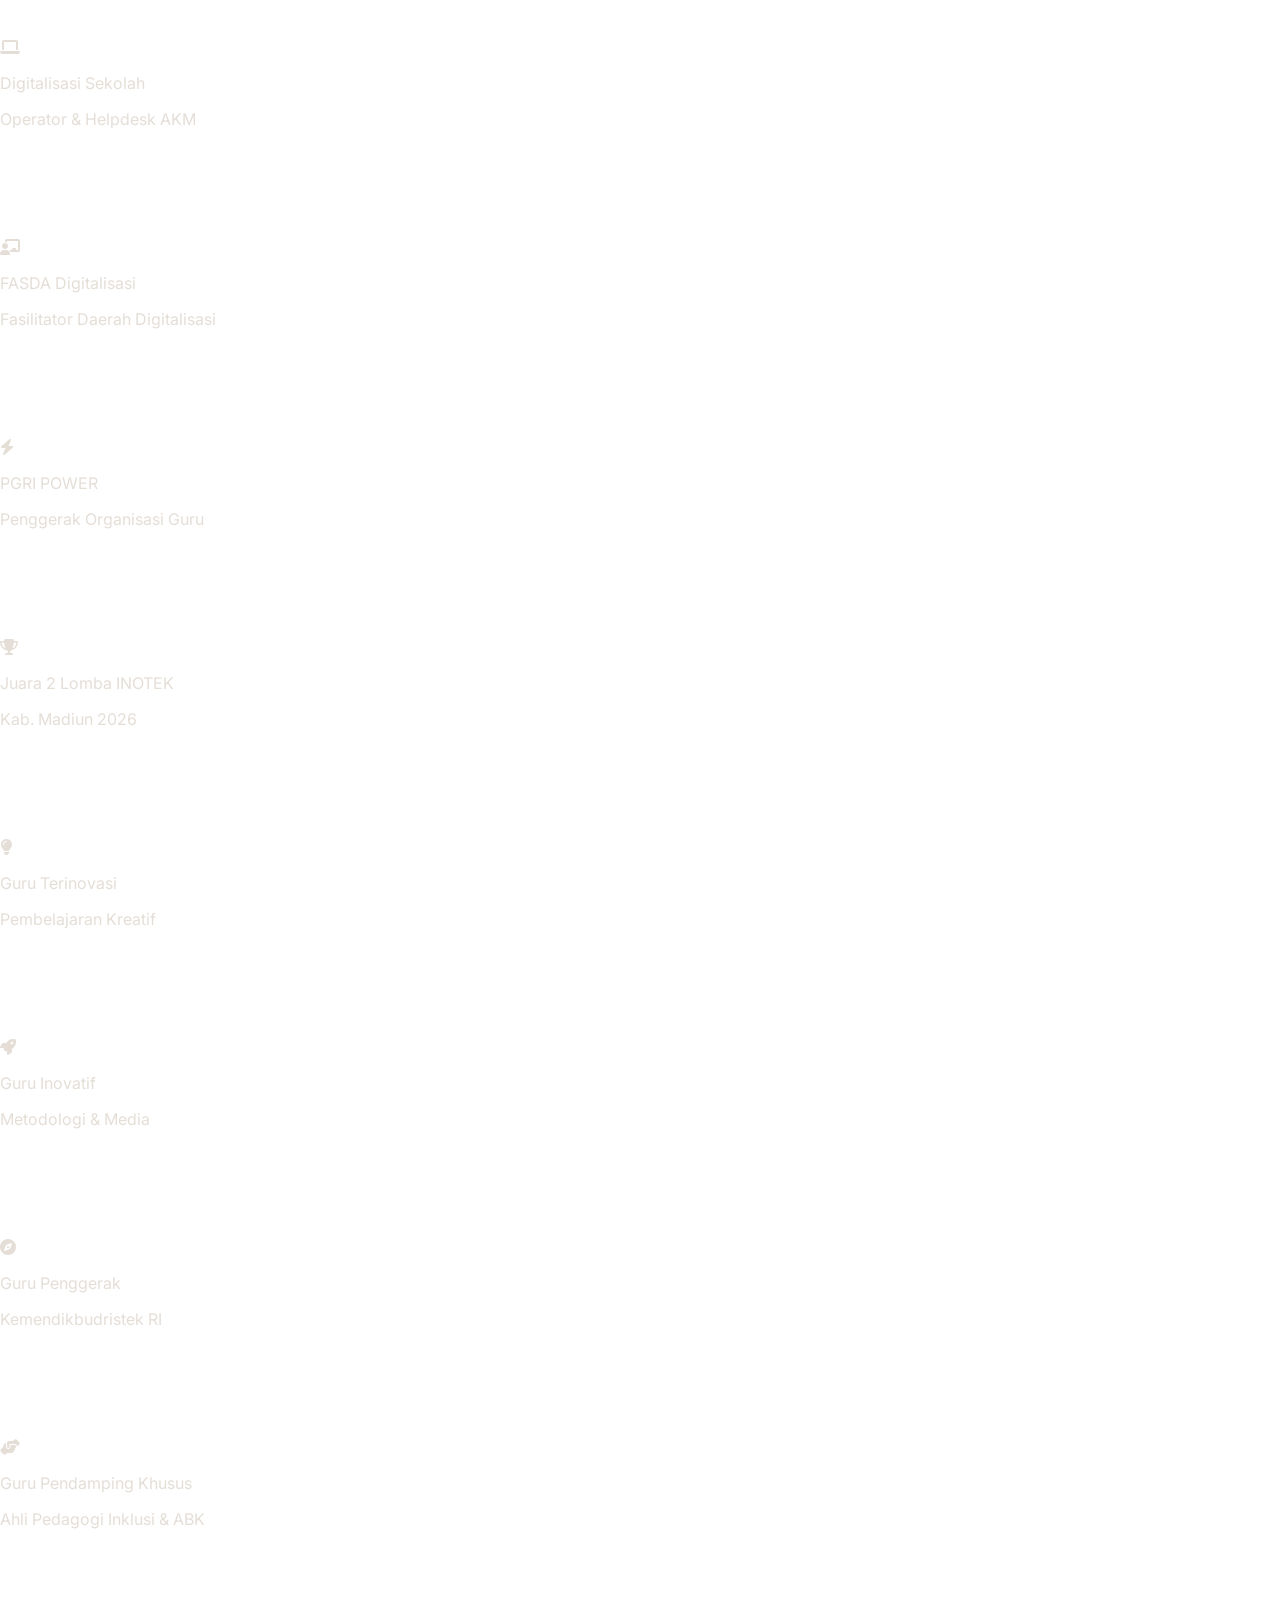
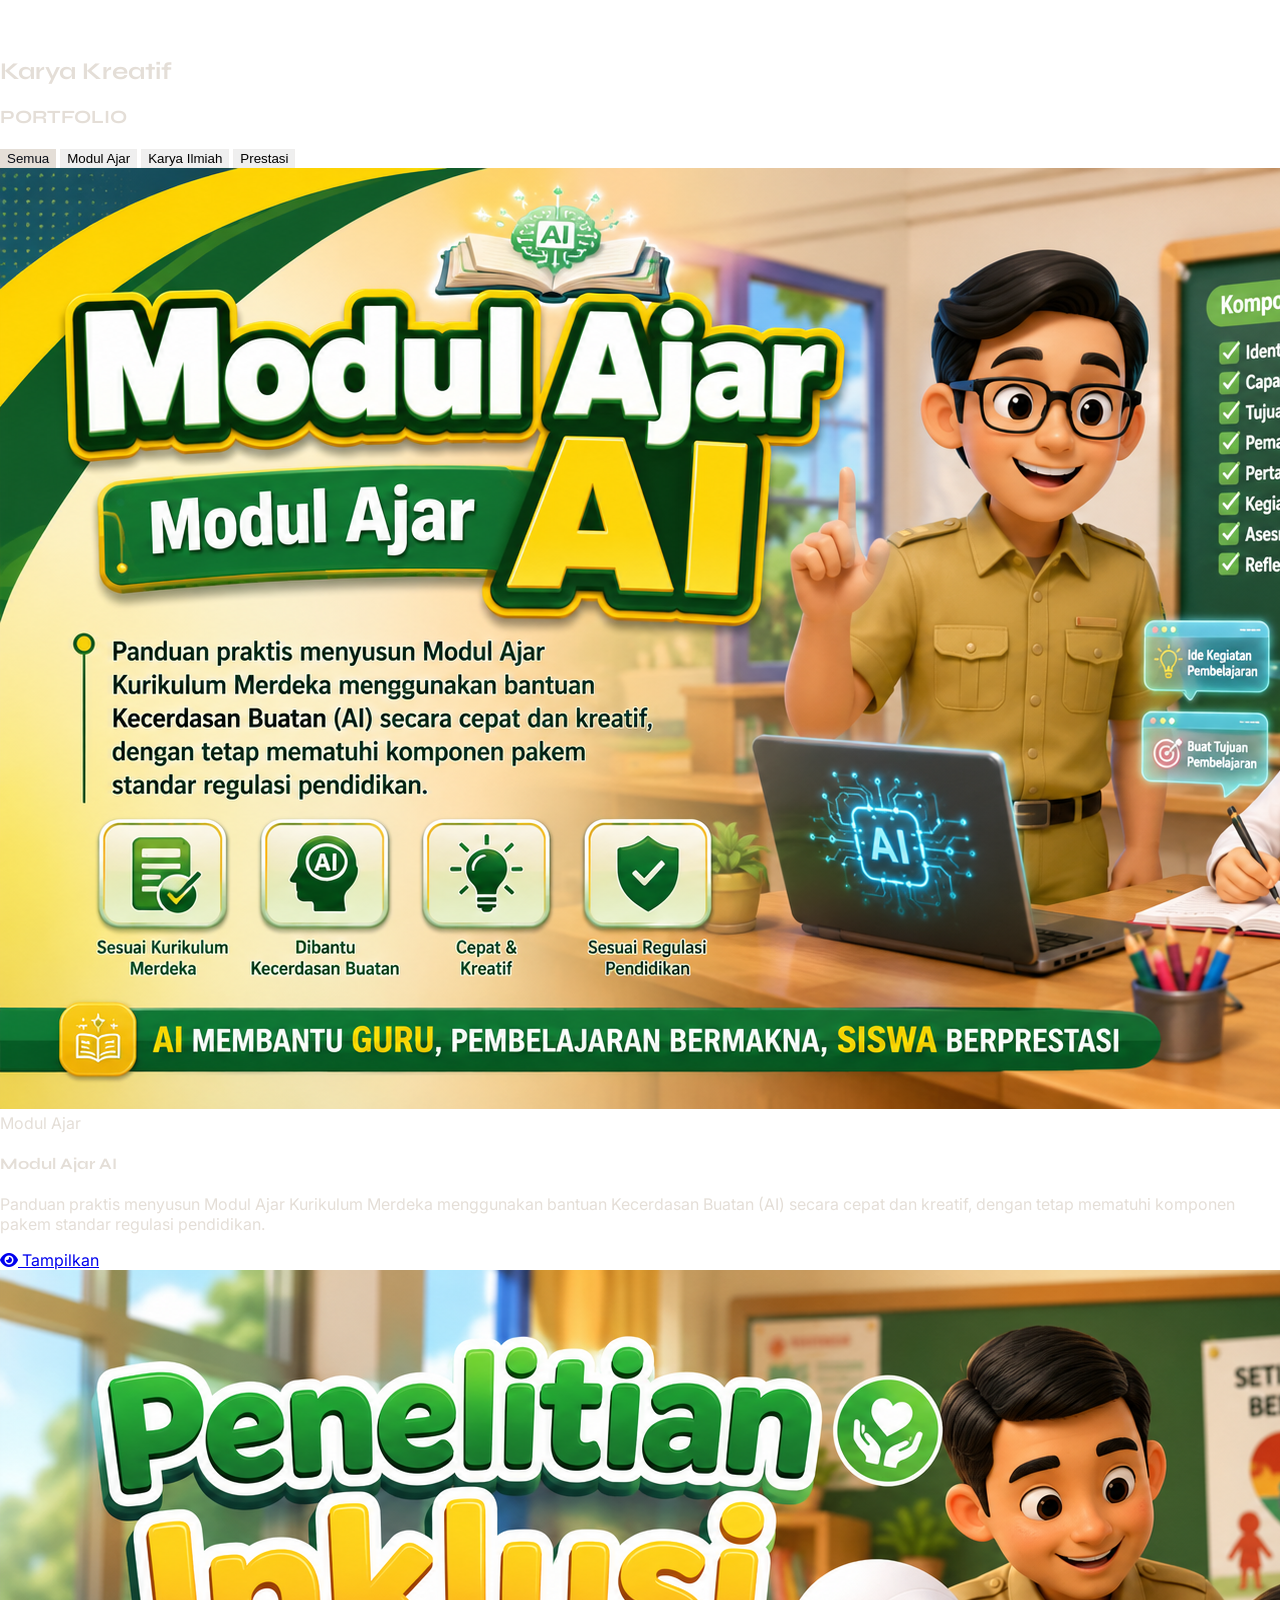
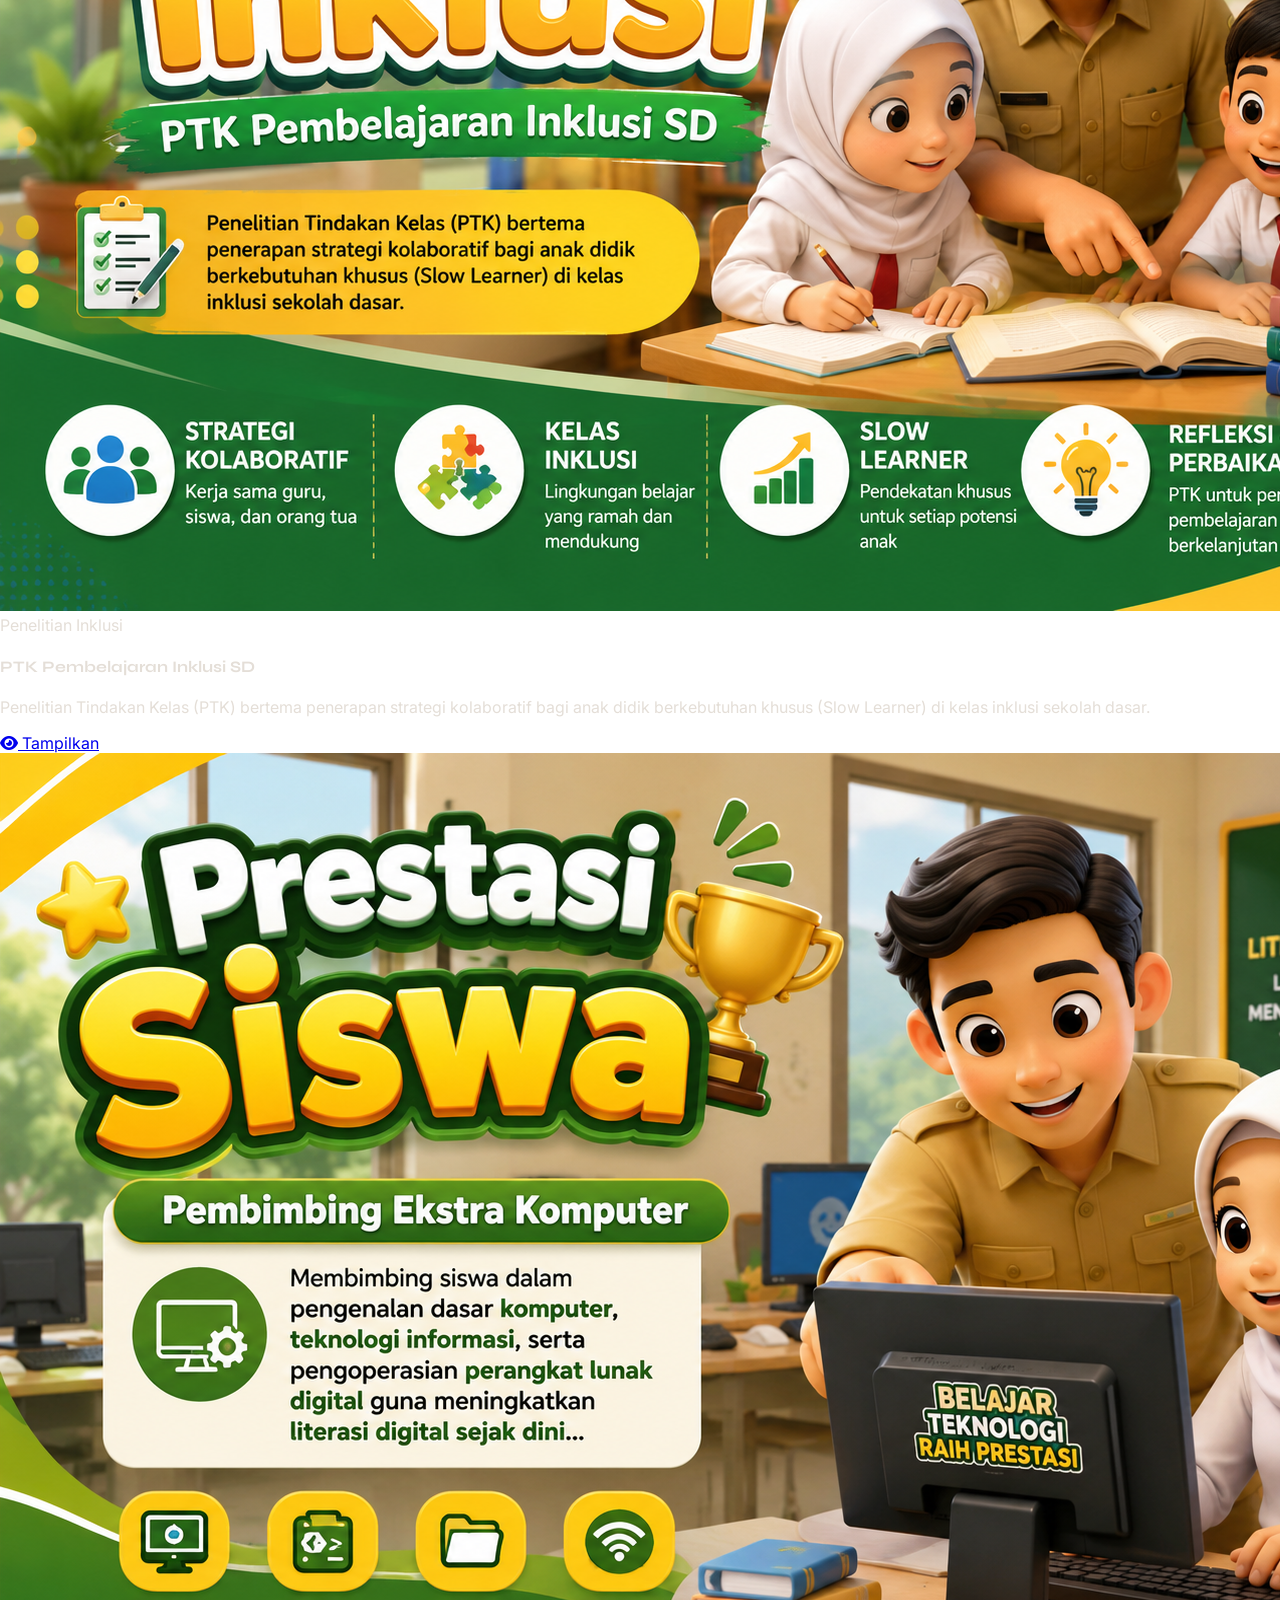
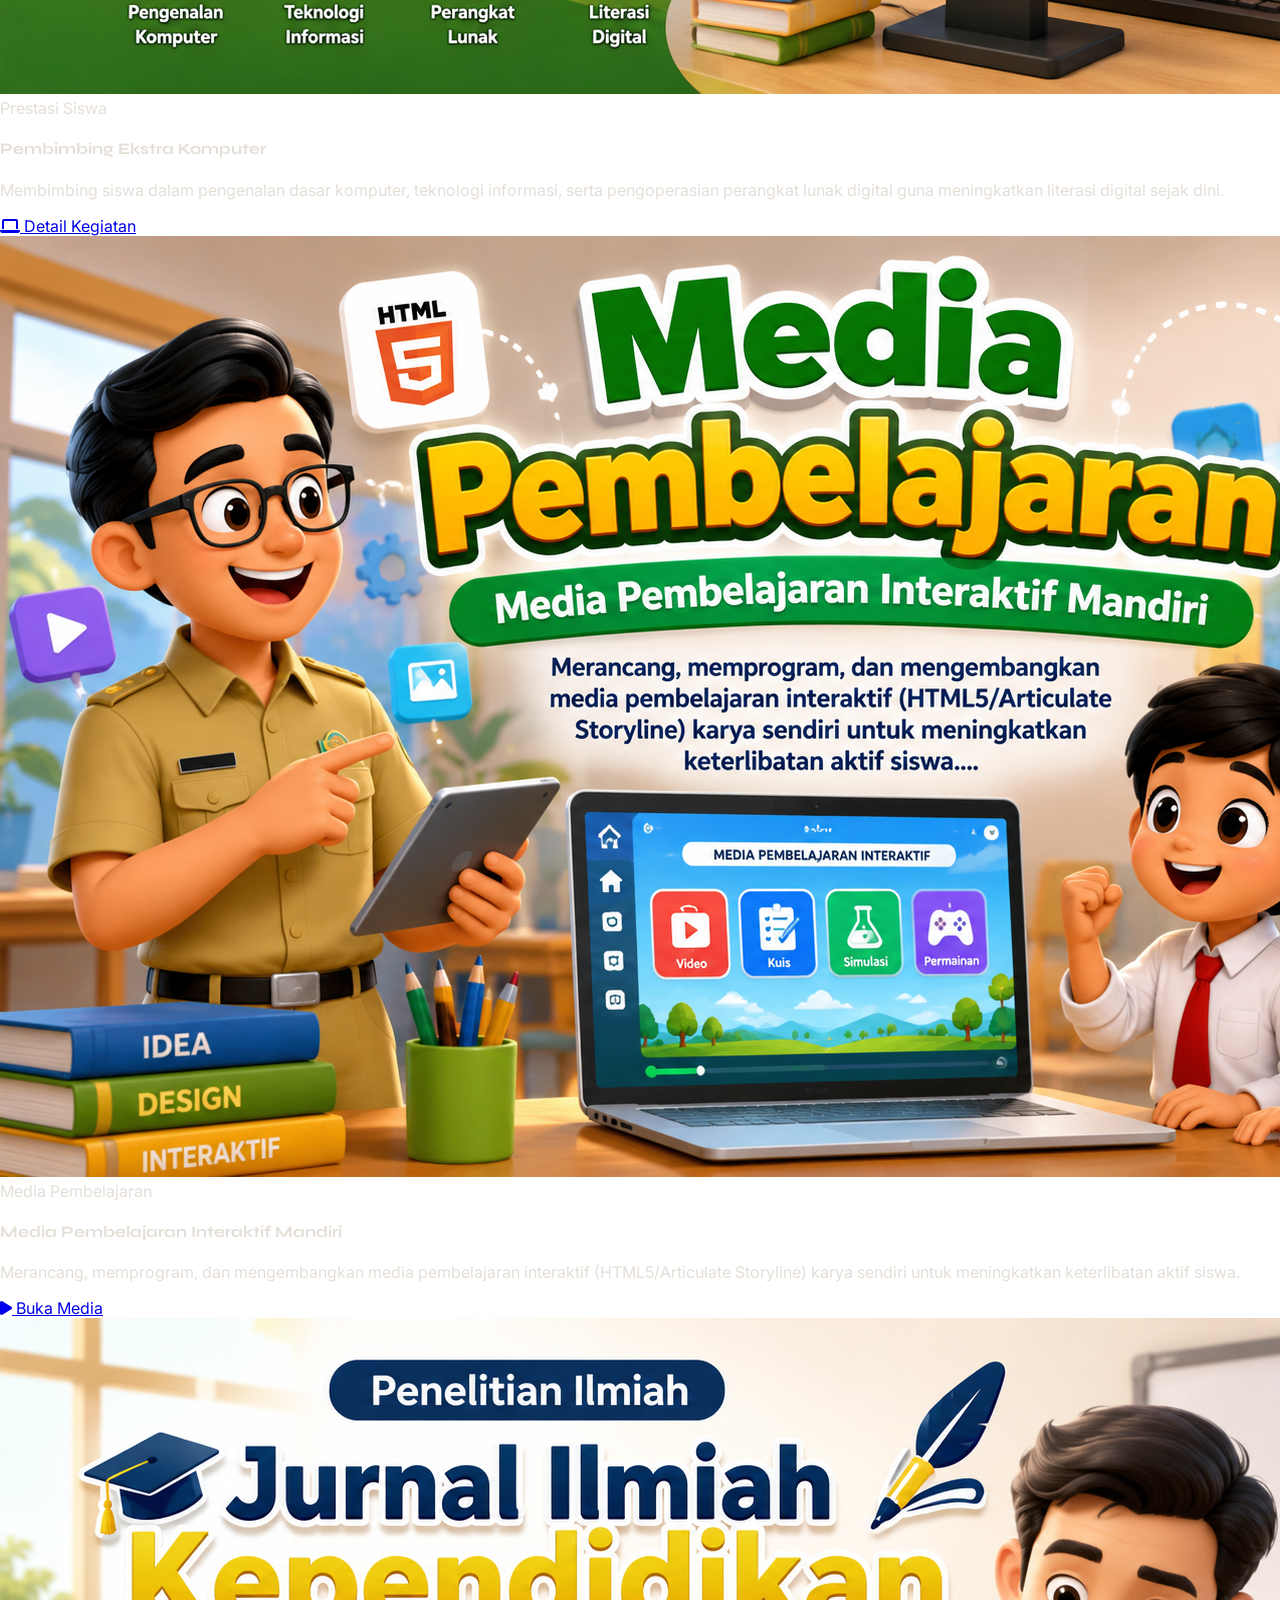
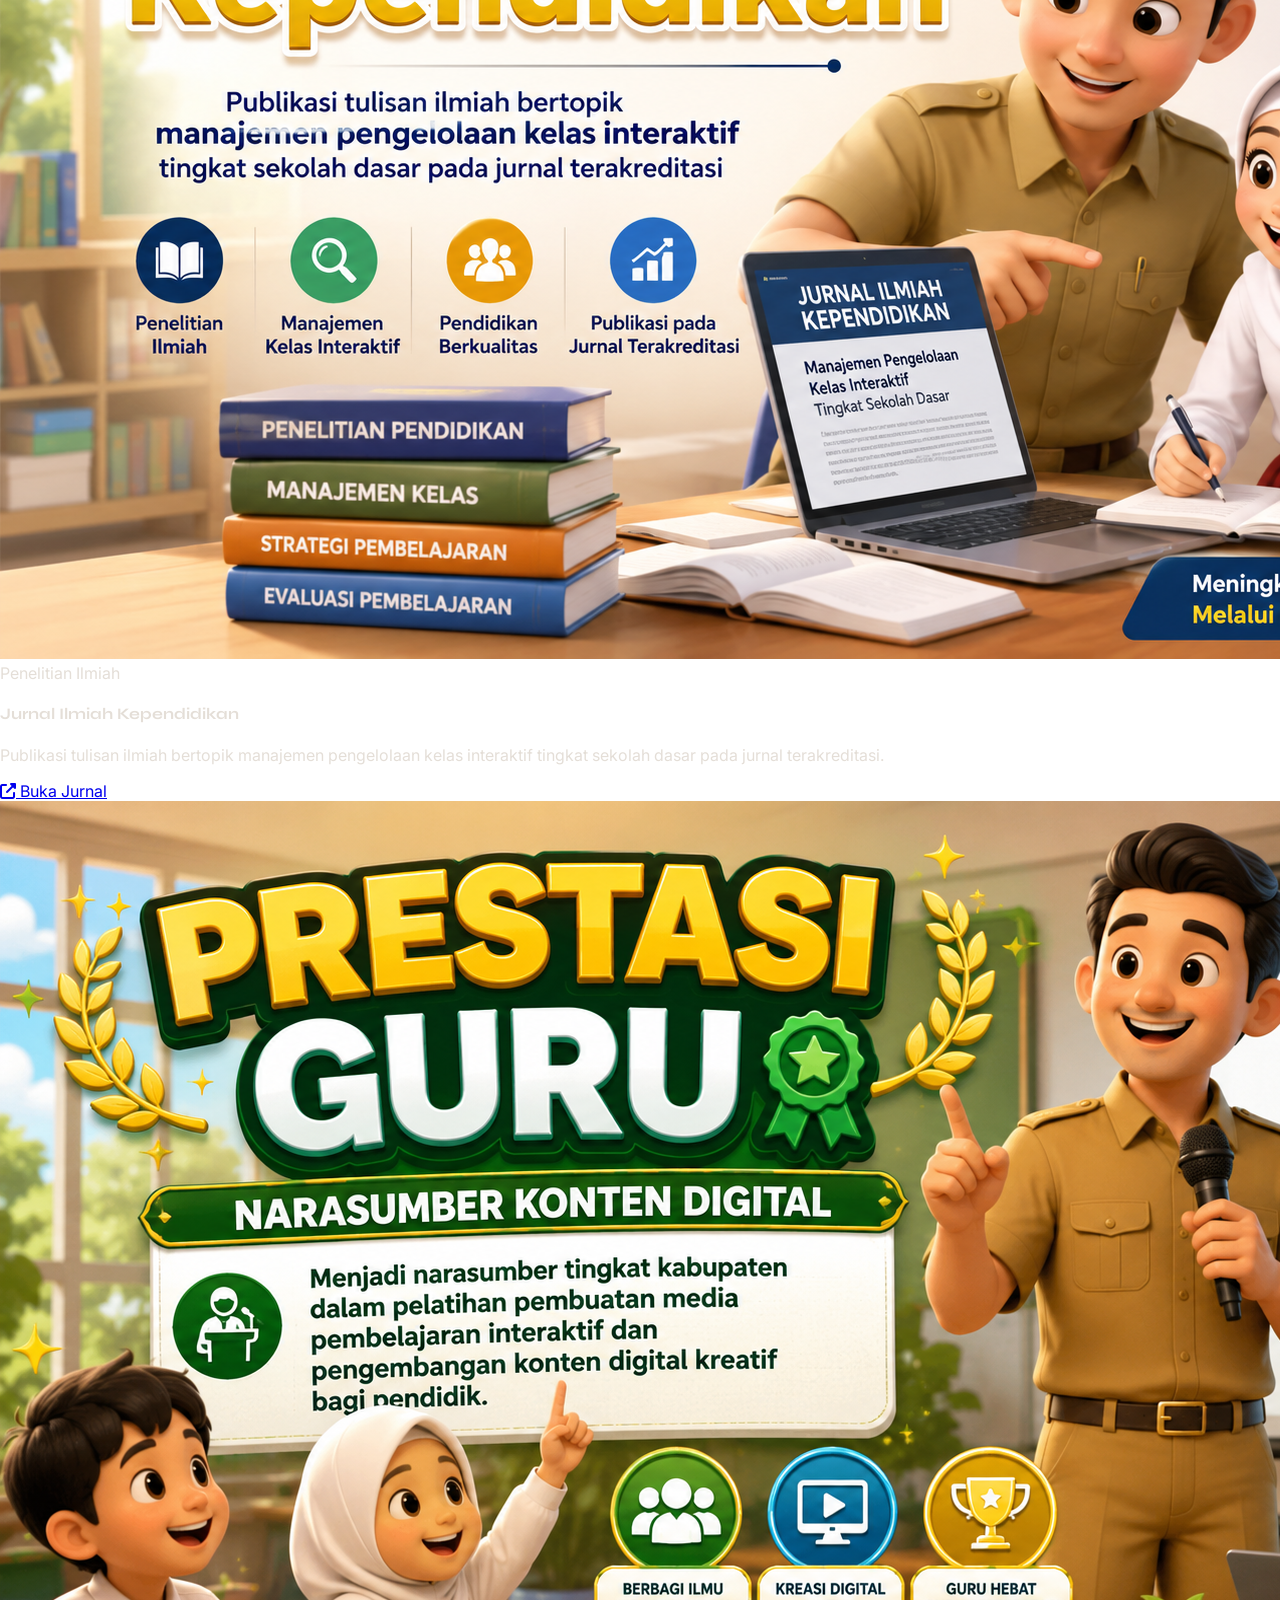
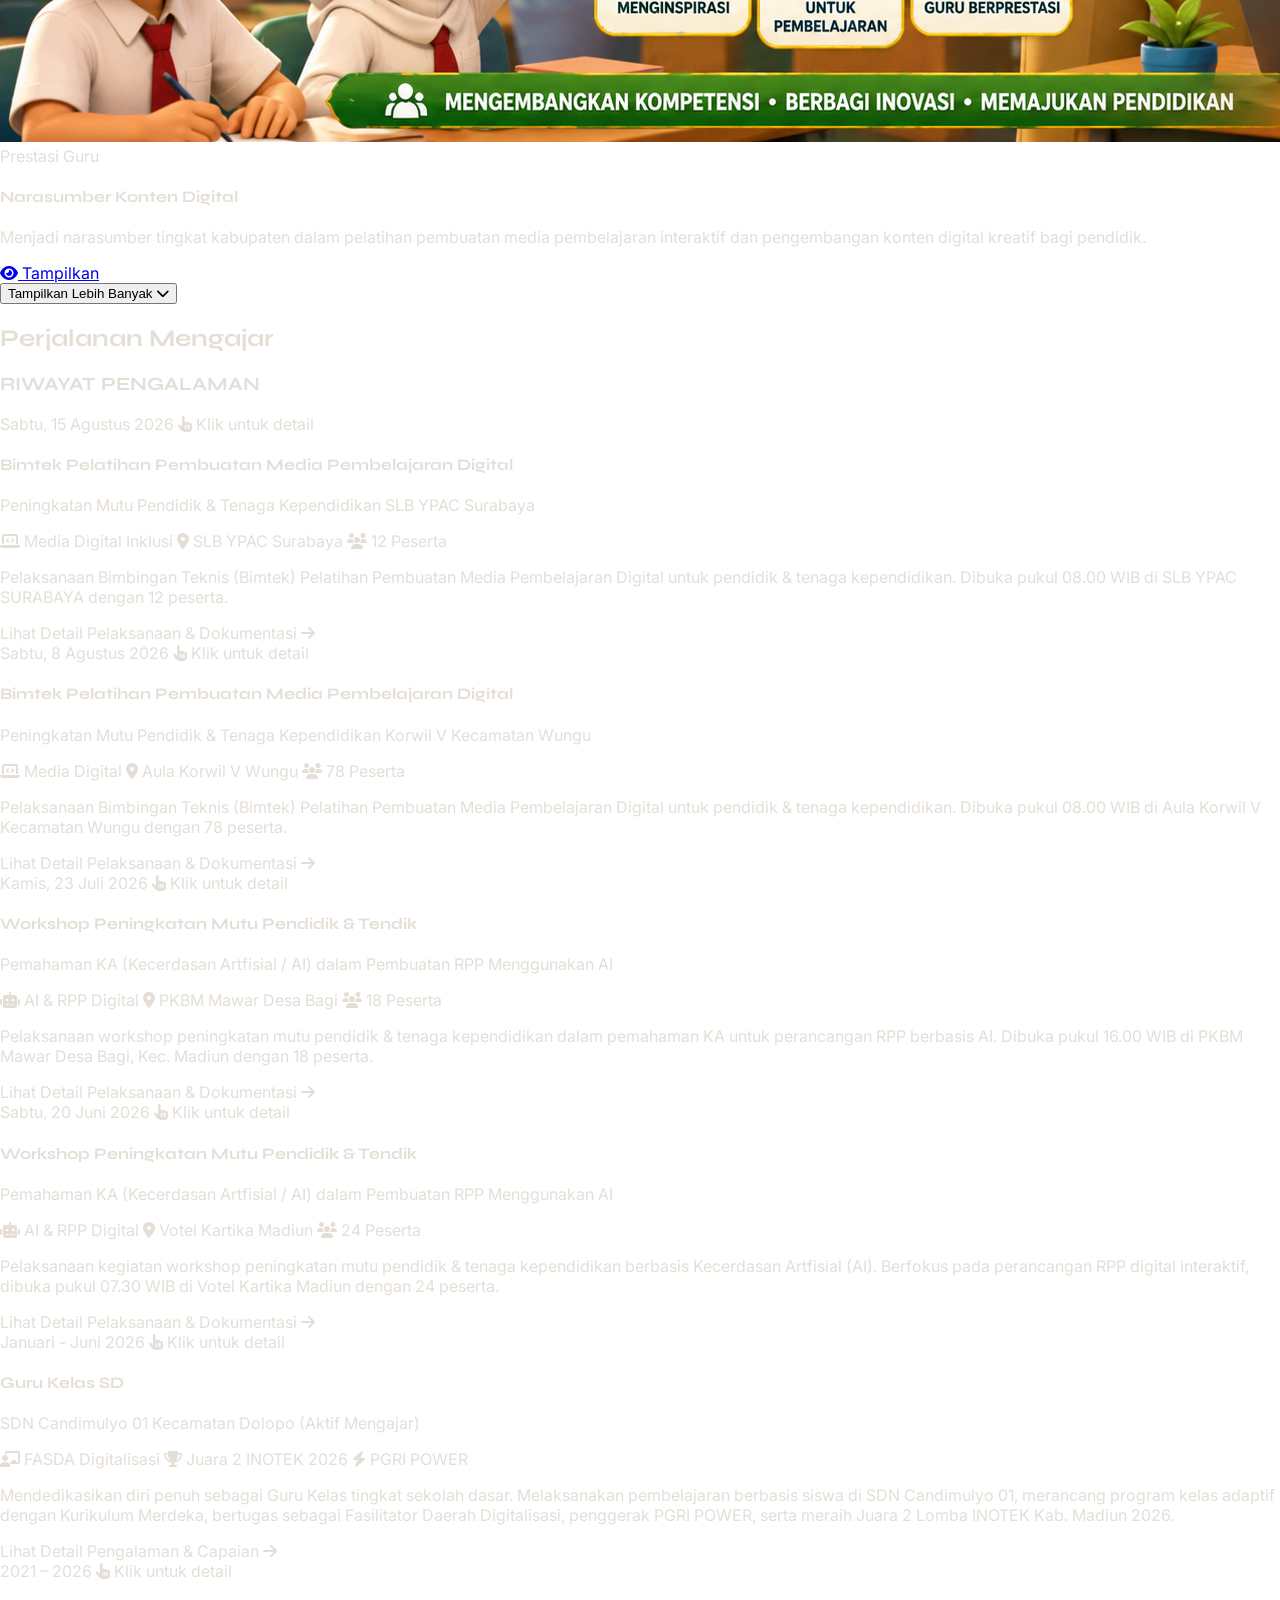
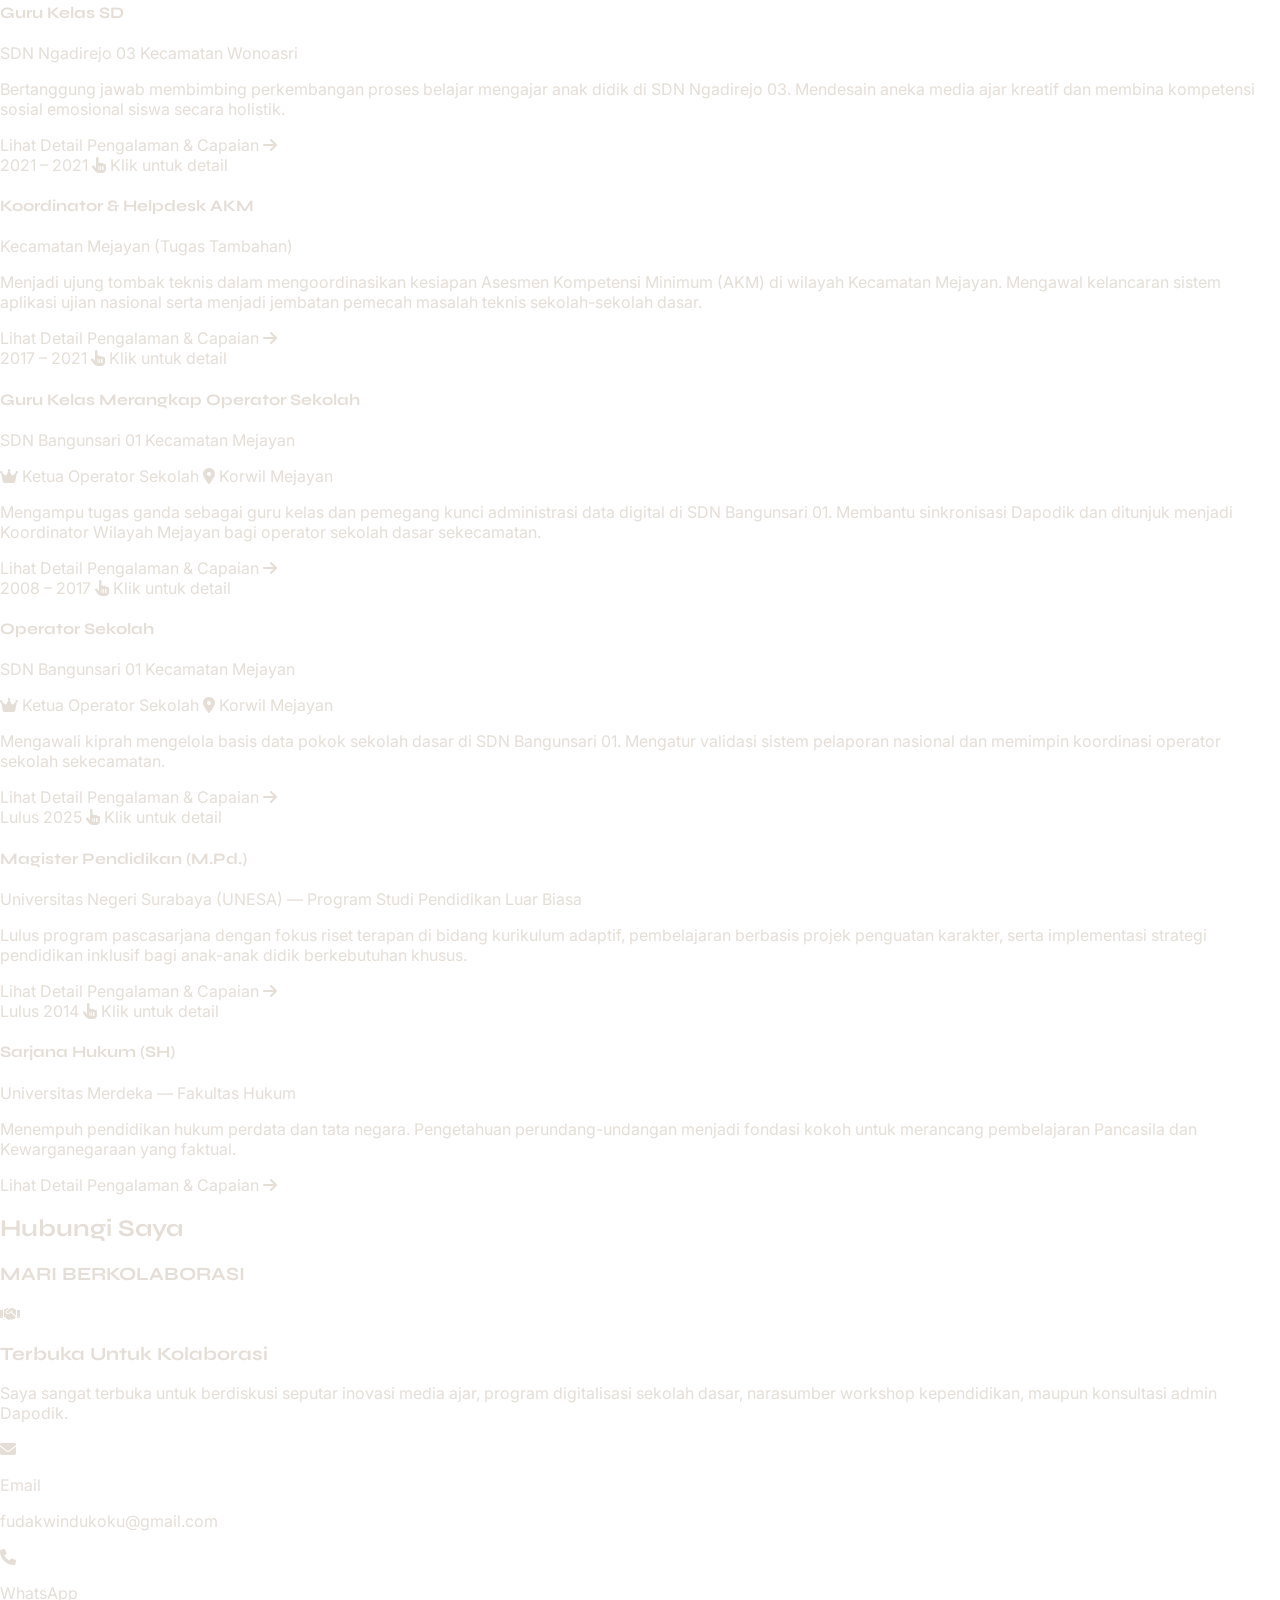
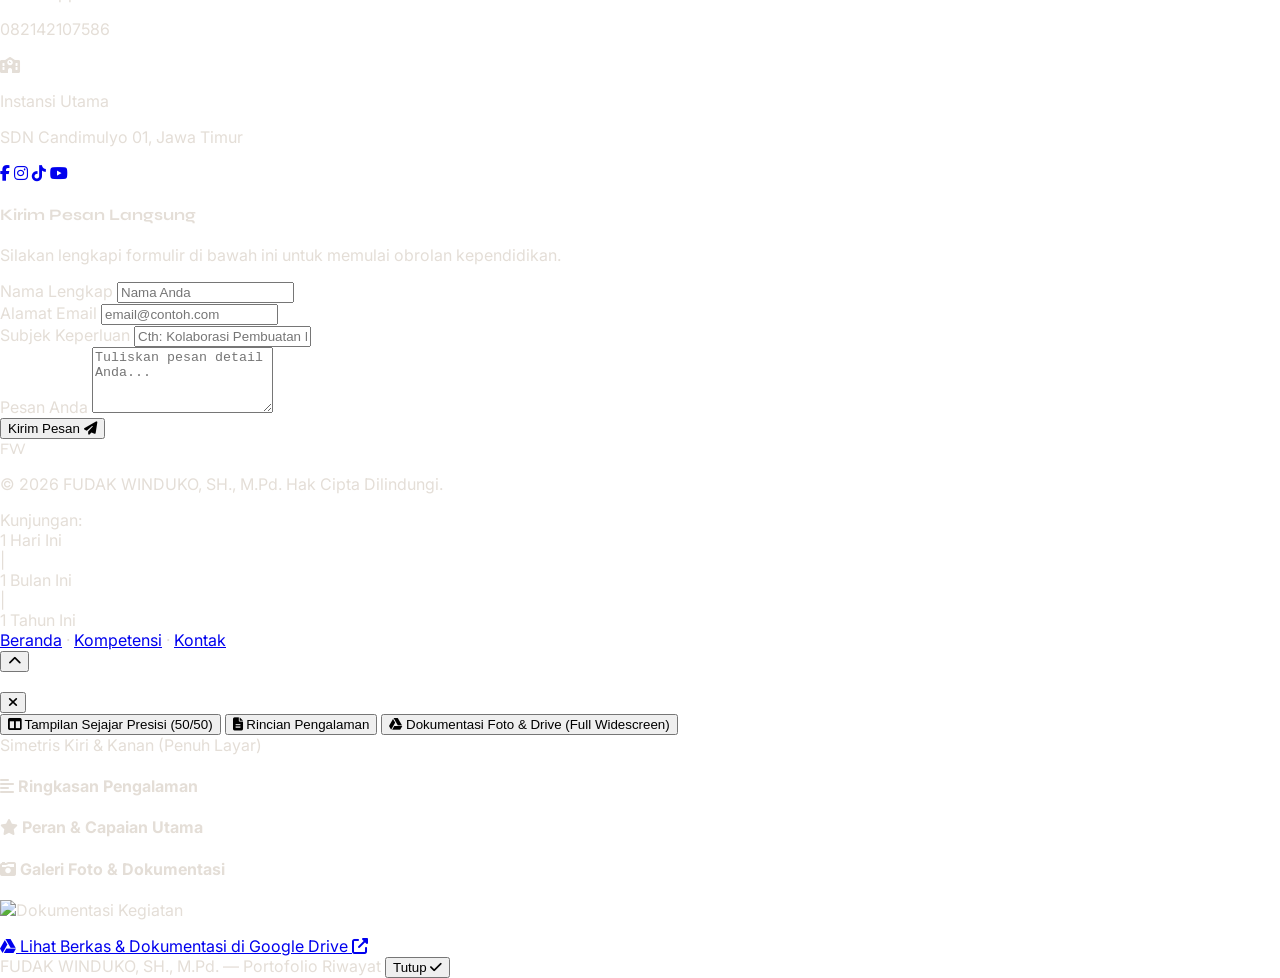
==== commit 3889e946: "first commit" ====
--- a/index.html
+++ b/index.html
@@ -41,12 +41,22 @@
 </head>
 <body class="bg-bgDark text-textSand antialiased overflow-x-hidden scrollbar-thin">
 
-    <!-- ===================== AMBIENT COLORFUL LIGHT MESH ===================== -->
+    <!-- ===================== AMBIENT 7-COLOR LIGHT MESH ===================== -->
     <div class="fixed inset-0 pointer-events-none z-[-1] overflow-hidden">
-        <div class="absolute top-[-10%] left-[-10%] w-[600px] h-[600px] bg-emerald-500/20 rounded-full blur-[140px] animate-pulse" style="animation-duration: 9s;"></div>
-        <div class="absolute top-[25%] right-[-10%] w-[650px] h-[650px] bg-indigo-600/25 rounded-full blur-[150px] animate-pulse" style="animation-duration: 11s;"></div>
-        <div class="absolute top-[55%] left-[-5%] w-[550px] h-[550px] bg-purple-600/20 rounded-full blur-[140px] animate-pulse" style="animation-duration: 13s;"></div>
-        <div class="absolute bottom-[-10%] right-[15%] w-[600px] h-[600px] bg-teal-500/20 rounded-full blur-[130px] animate-pulse" style="animation-duration: 10s;"></div>
+        <!-- 1. MERAH (Red Glow) -->
+        <div class="absolute top-[-5%] left-[25%] w-[550px] h-[550px] bg-red-500/18 rounded-full blur-[140px] animate-pulse" style="animation-duration: 9s;"></div>
+        <!-- 2. JINGGA (Orange Glow) -->
+        <div class="absolute top-[18%] right-[-10%] w-[600px] h-[600px] bg-orange-500/20 rounded-full blur-[140px] animate-pulse" style="animation-duration: 11s;"></div>
+        <!-- 3. KUNING (Yellow Gold Glow) -->
+        <div class="absolute top-[-10%] left-[-10%] w-[650px] h-[650px] bg-amber-400/22 rounded-full blur-[150px] animate-pulse" style="animation-duration: 8s;"></div>
+        <!-- 4. HIJAU (Green Emerald Glow) -->
+        <div class="absolute top-[42%] left-[-5%] w-[550px] h-[550px] bg-emerald-500/20 rounded-full blur-[140px] animate-pulse" style="animation-duration: 10s;"></div>
+        <!-- 5. KELABU (Slate Gray Ambient Glow) -->
+        <div class="absolute top-[58%] right-[25%] w-[550px] h-[550px] bg-slate-400/20 rounded-full blur-[145px] animate-pulse" style="animation-duration: 12s;"></div>
+        <!-- 6. BIRU (Blue Indigo Glow) -->
+        <div class="absolute top-[72%] right-[-5%] w-[600px] h-[600px] bg-blue-500/20 rounded-full blur-[135px] animate-pulse" style="animation-duration: 9s;"></div>
+        <!-- 7. UNGU (Purple Violet Glow) -->
+        <div class="absolute bottom-[-10%] left-[10%] w-[600px] h-[600px] bg-purple-600/20 rounded-full blur-[140px] animate-pulse" style="animation-duration: 13s;"></div>
     </div>
 
     <!-- ===================== FLOATING BACKGROUND SHAPES ===================== -->
@@ -500,6 +510,29 @@
             <!-- Vertical Timeline -->
             <div class="relative border-l border-textSand/10 pl-4 md:pl-8 space-y-8">
                 
+                <!-- 11. Bimtek Pelatihan Pembuatan Media Pembelajaran Digital SLB YPAC Surabaya (Sabtu, 15 Agustus 2026) -->
+                <div class="timeline-card group relative p-5 md:p-6 rounded-2xl border border-transparent hover:border-accentGreen/30 hover:bg-[#161a23]/60 transition-all duration-300 cursor-pointer" data-timeline-id="11">
+                    <div class="timeline-dot"></div>
+                    <div class="flex items-center justify-between flex-wrap gap-2">
+                        <span class="text-xs font-bold text-accentGreen uppercase tracking-widest bg-accentGreen/10 px-3 py-1 rounded-full border border-accentGreen/20">Sabtu, 15 Agustus 2026</span>
+                        <span class="text-[11px] text-accentGreen/90 font-medium group-hover:text-accentGreen flex items-center gap-1 transition-colors bg-accentGreen/5 px-2.5 py-0.5 rounded-full"><i class="fas fa-hand-pointer text-[10px]"></i> Klik untuk detail</span>
+                    </div>
+                    <h4 class="text-2xl font-bold text-textSand mt-4 font-syne group-hover:text-white transition-colors">Bimtek Pelatihan Pembuatan Media Pembelajaran Digital</h4>
+                    <p class="text-md text-textSand/90 font-semibold mb-2">Peningkatan Mutu Pendidik &amp; Tenaga Kependidikan SLB YPAC Surabaya</p>
+                    <div class="flex flex-wrap gap-2 my-3">
+                        <span class="text-[10px] font-bold bg-sky-500/10 text-sky-400 uppercase px-3 py-1 rounded-full flex items-center gap-1"><i class="fas fa-laptop-code"></i> Media Digital Inklusi</span>
+                        <span class="text-[10px] font-bold bg-emerald-500/10 text-emerald-400 uppercase px-3 py-1 rounded-full flex items-center gap-1"><i class="fas fa-location-dot"></i> SLB YPAC Surabaya</span>
+                        <span class="text-[10px] font-bold bg-amber-500/10 text-amber-400 uppercase px-3 py-1 rounded-full flex items-center gap-1"><i class="fas fa-users"></i> 12 Peserta</span>
+                    </div>
+                    <p class="text-sm text-textSand/75 leading-relaxed">
+                        Pelaksanaan Bimbingan Teknis (Bimtek) Pelatihan Pembuatan Media Pembelajaran Digital untuk pendidik &amp; tenaga kependidikan. Dibuka pukul 08.00 WIB di SLB YPAC SURABAYA dengan 12 peserta.
+                    </p>
+                    <div class="mt-4 flex items-center gap-2 text-xs font-semibold text-accentGreen opacity-80 group-hover:opacity-100 transition-opacity">
+                        <span>Lihat Detail Pelaksanaan &amp; Dokumentasi</span> 
+                        <i class="fas fa-arrow-right text-[10px] transform group-hover:translate-x-1 transition-transform"></i>
+                    </div>
+                </div>
+
                 <!-- 10. Bimtek Pelatihan Pembuatan Media Pembelajaran Digital Korwil V Wungu (Sabtu, 8 Agustus 2026) -->
                 <div class="timeline-card group relative p-5 md:p-6 rounded-2xl border border-transparent hover:border-accentGreen/30 hover:bg-[#161a23]/60 transition-all duration-300 cursor-pointer" data-timeline-id="10">
                     <div class="timeline-dot"></div>
--- a/style.css
+++ b/style.css
@@ -16,7 +16,7 @@
 
 body {
     font-family: 'Inter', sans-serif;
-    background: linear-gradient(135deg, #060911 0%, #0b172a 20%, #07221b 45%, #160d2e 70%, #060c18 100%);
+    background: linear-gradient(135deg, #090d16 0%, #1f0b12 15%, #241407 30%, #1a1e0b 45%, #08211b 60%, #0a172c 75%, #1d0f2b 90%, #151a24 100%);
     background-attachment: fixed;
     color: var(--text-sand);
     overflow-x: hidden;
@@ -269,8 +269,8 @@
     position: absolute;
     bottom: -150px;
     background-color: transparent;
-    border: 1.5px solid rgba(16, 185, 129, 0.4);
-    filter: drop-shadow(0 0 12px rgba(16, 185, 129, 0.35));
+    border: 1.5px solid rgba(239, 68, 68, 0.45);
+    filter: drop-shadow(0 0 14px rgba(239, 68, 68, 0.35));
     pointer-events: none;
     animation: floatUpShape 25s linear infinite;
     opacity: 0;
@@ -278,20 +278,20 @@
 
 .shape.circle {
     border-radius: 50%;
-    border-color: rgba(16, 185, 129, 0.45);
-    filter: drop-shadow(0 0 15px rgba(16, 185, 129, 0.4));
+    border-color: rgba(234, 179, 8, 0.5);
+    filter: drop-shadow(0 0 16px rgba(234, 179, 8, 0.45));
 }
 
 .shape.square {
     border-radius: 12px;
-    border-color: rgba(129, 140, 248, 0.45);
-    filter: drop-shadow(0 0 15px rgba(129, 140, 248, 0.4));
+    border-color: rgba(59, 130, 246, 0.45);
+    filter: drop-shadow(0 0 15px rgba(59, 130, 246, 0.4));
 }
 
 .shape.triangle {
     border: none;
-    background: linear-gradient(135deg, rgba(251, 191, 36, 0.3), rgba(245, 158, 11, 0.1));
-    filter: drop-shadow(0 0 15px rgba(251, 191, 36, 0.4));
+    background: linear-gradient(135deg, rgba(249, 115, 22, 0.4), rgba(239, 68, 68, 0.2));
+    filter: drop-shadow(0 0 16px rgba(249, 115, 22, 0.45));
     clip-path: polygon(50% 0%, 0% 100%, 100% 100%);
     width: 60px;
     height: 52px;
@@ -299,8 +299,8 @@
 
 .shape.rectangle {
     border-radius: 10px;
-    border-color: rgba(56, 189, 248, 0.45);
-    filter: drop-shadow(0 0 15px rgba(56, 189, 248, 0.4));
+    border-color: rgba(168, 85, 247, 0.45);
+    filter: drop-shadow(0 0 15px rgba(168, 85, 247, 0.4));
     width: 40px;
     height: 70px;
 }
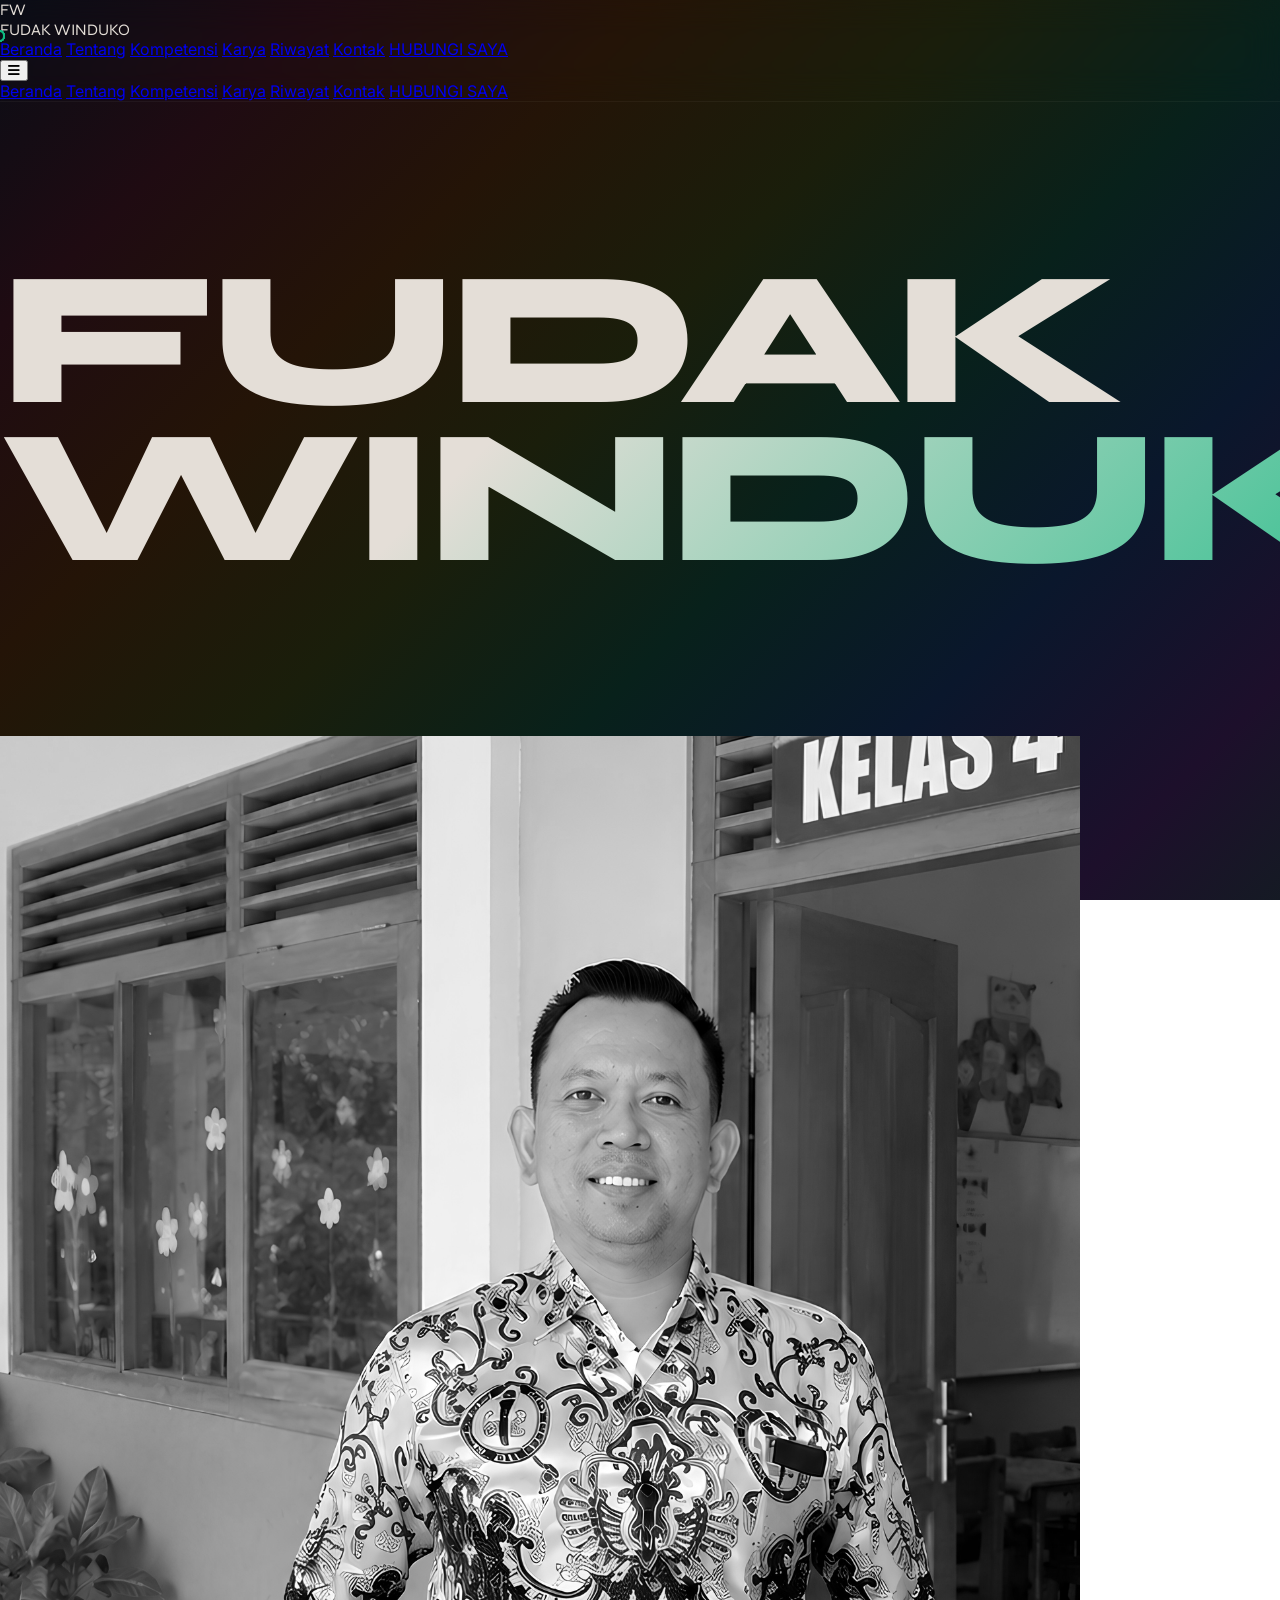
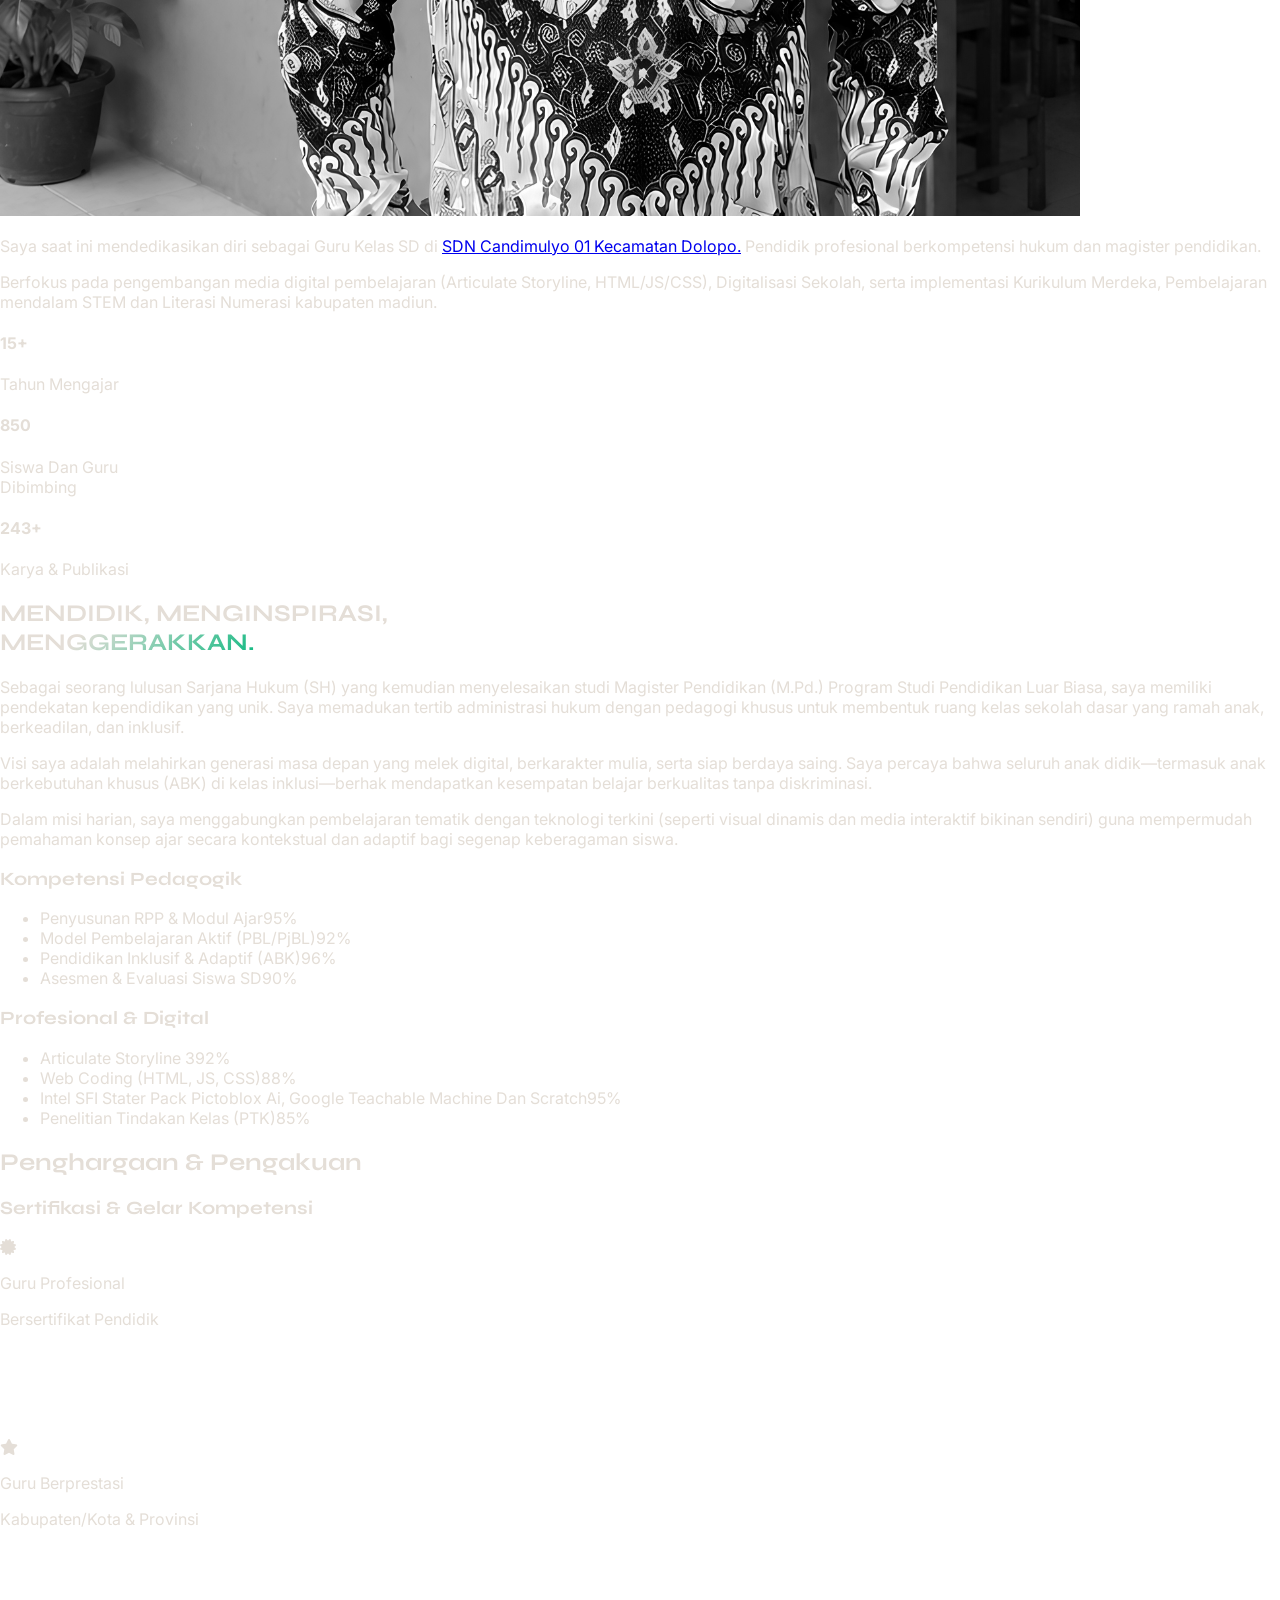
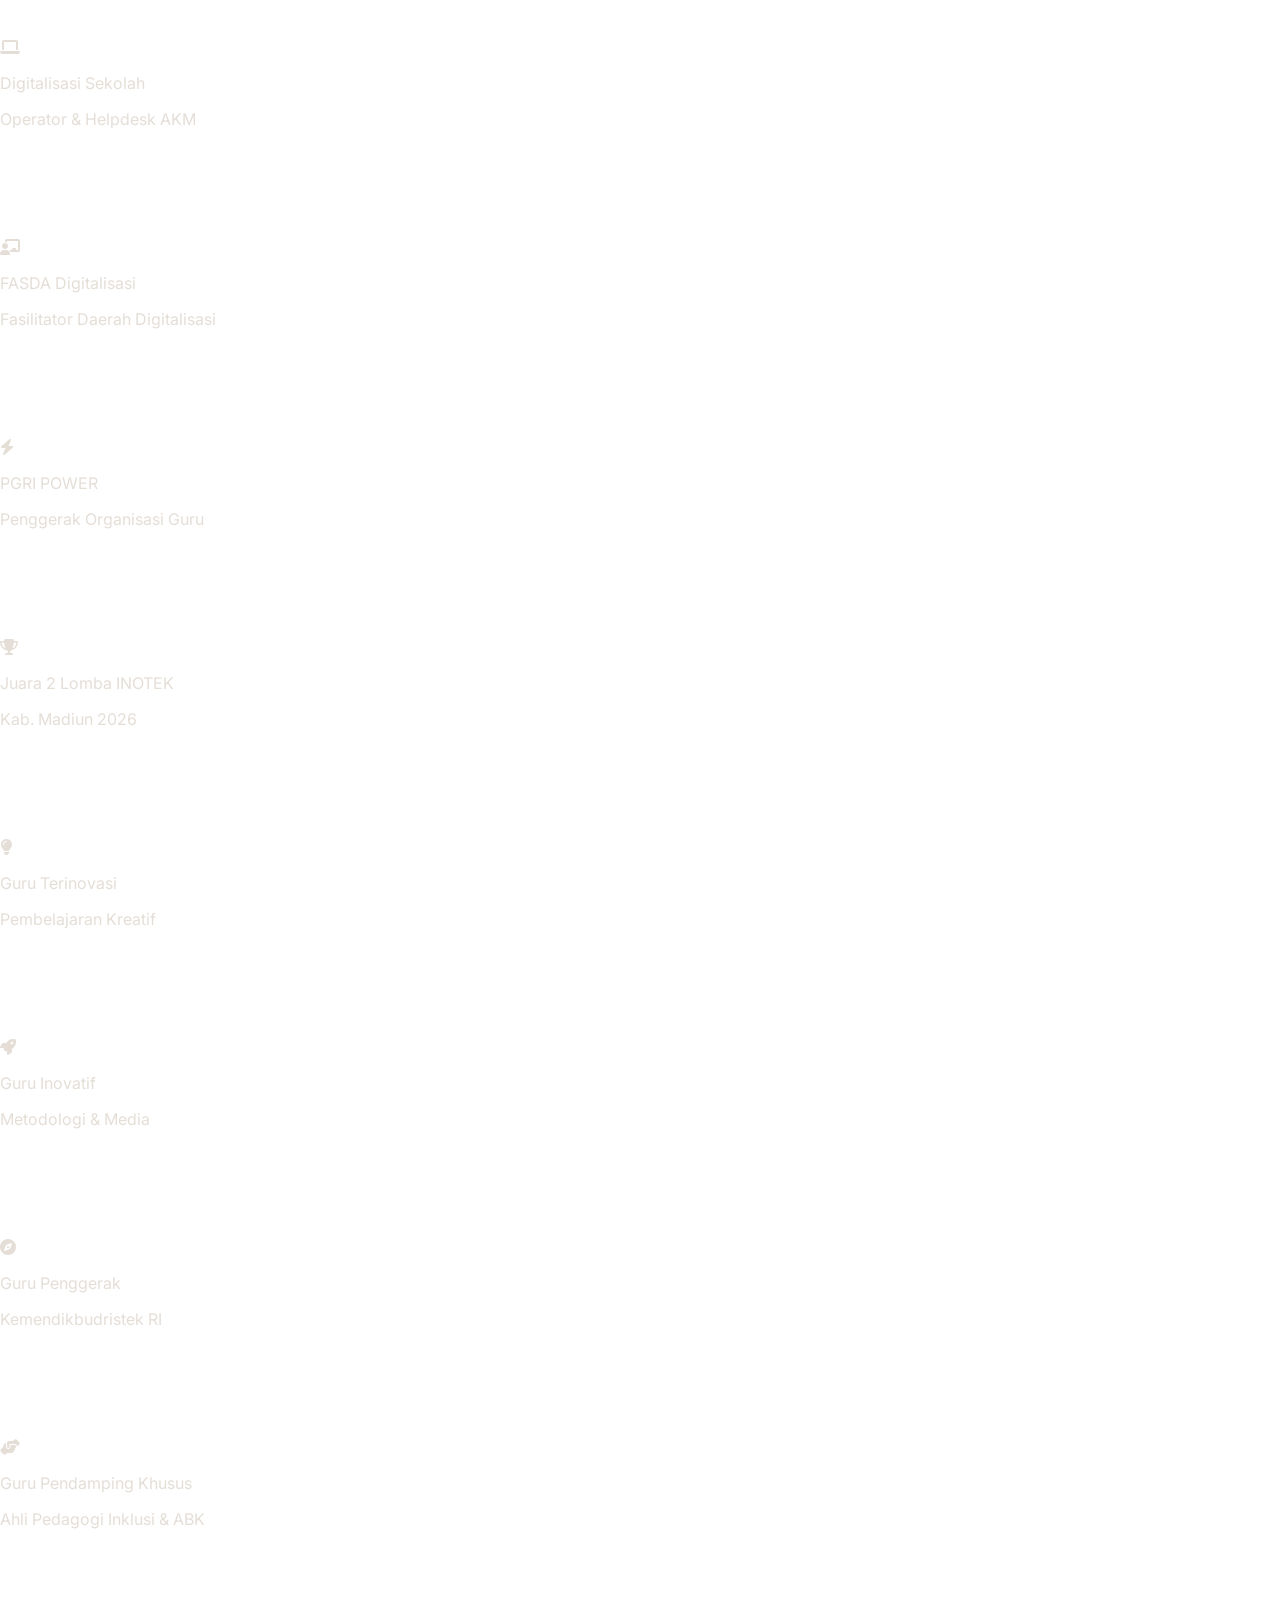
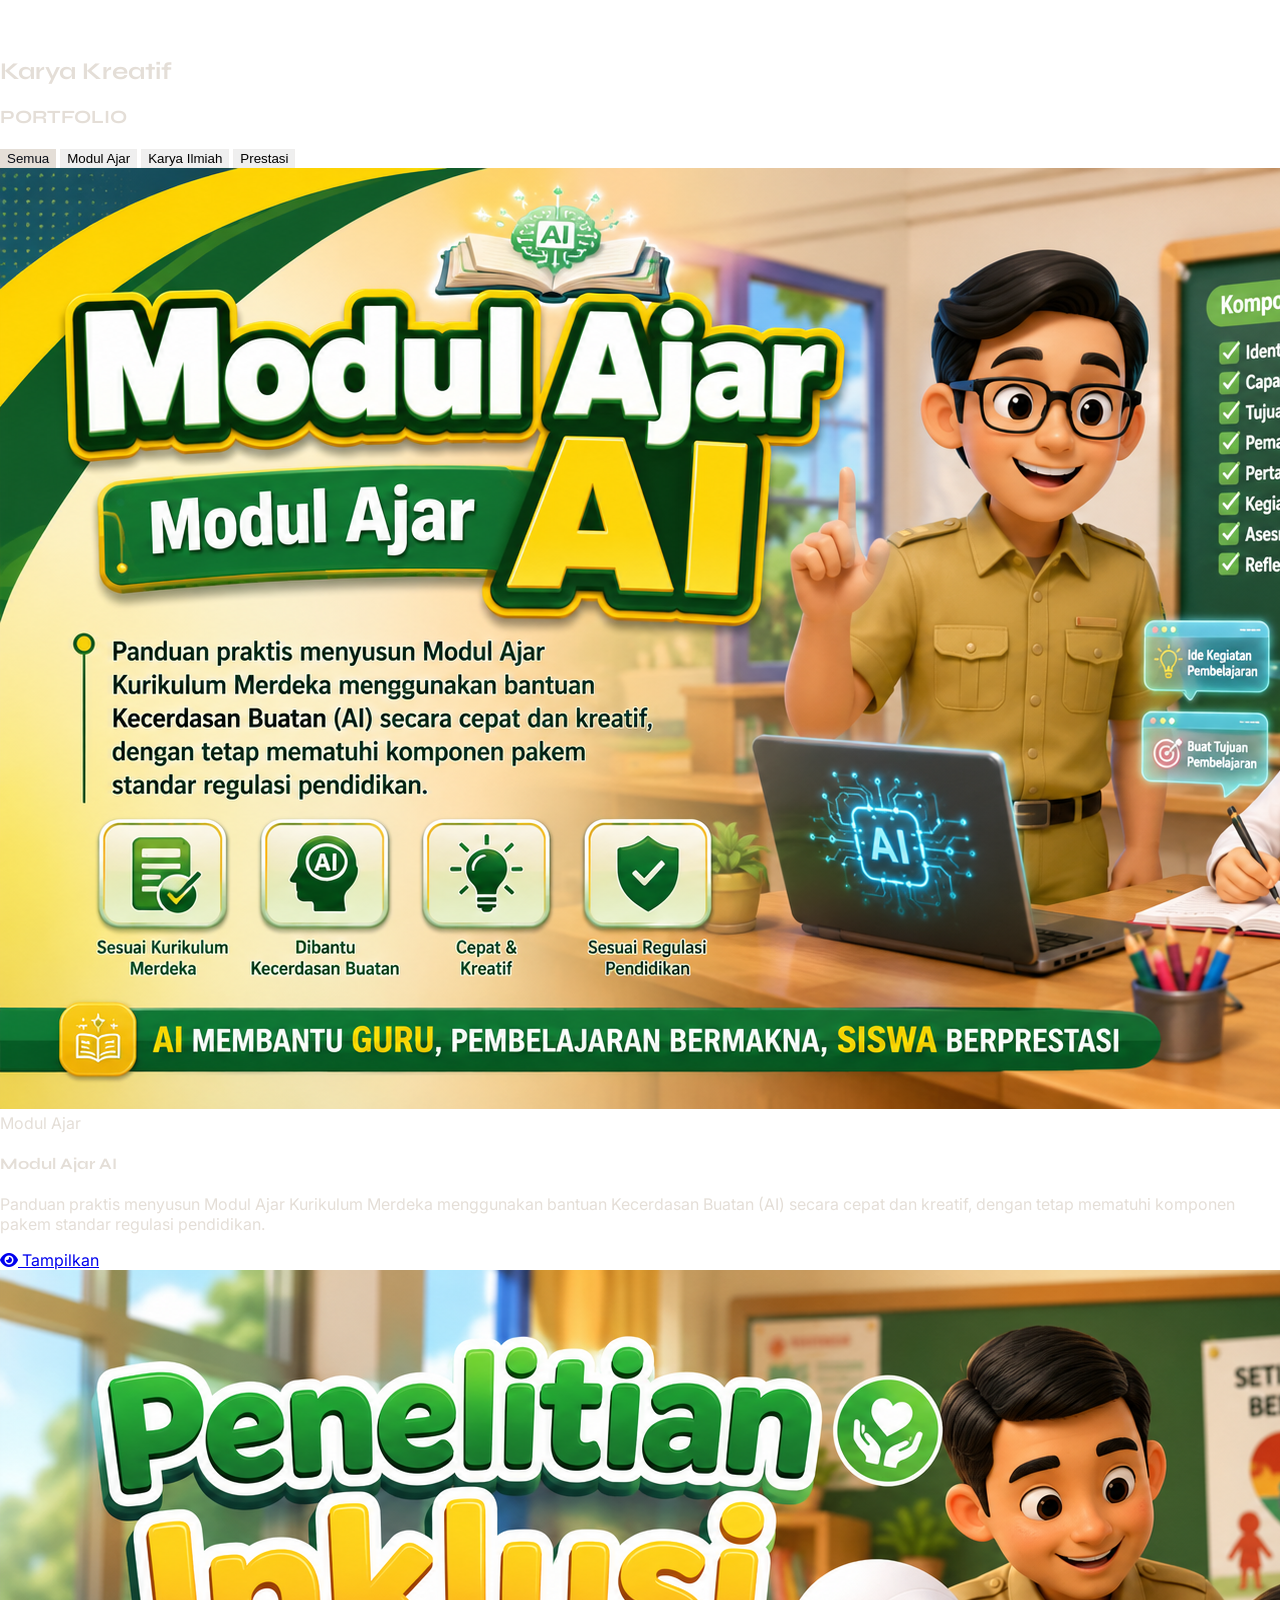
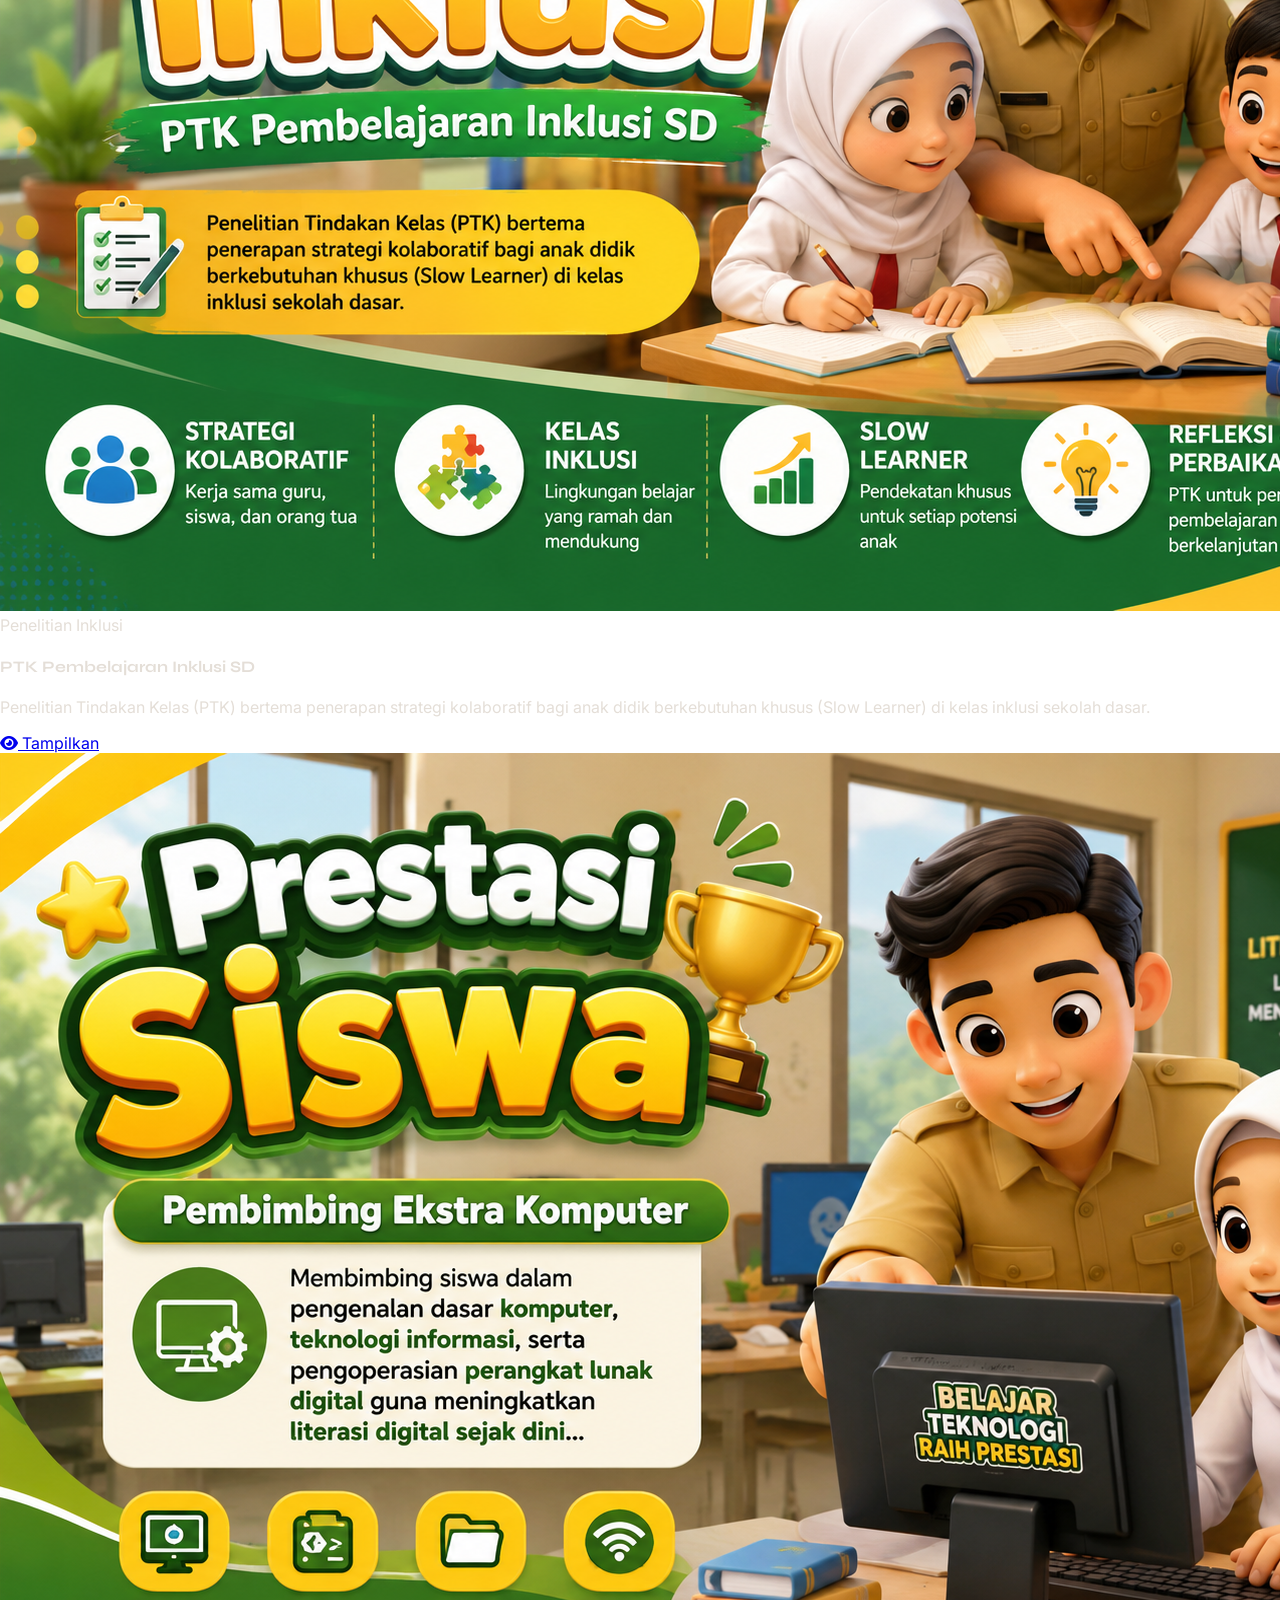
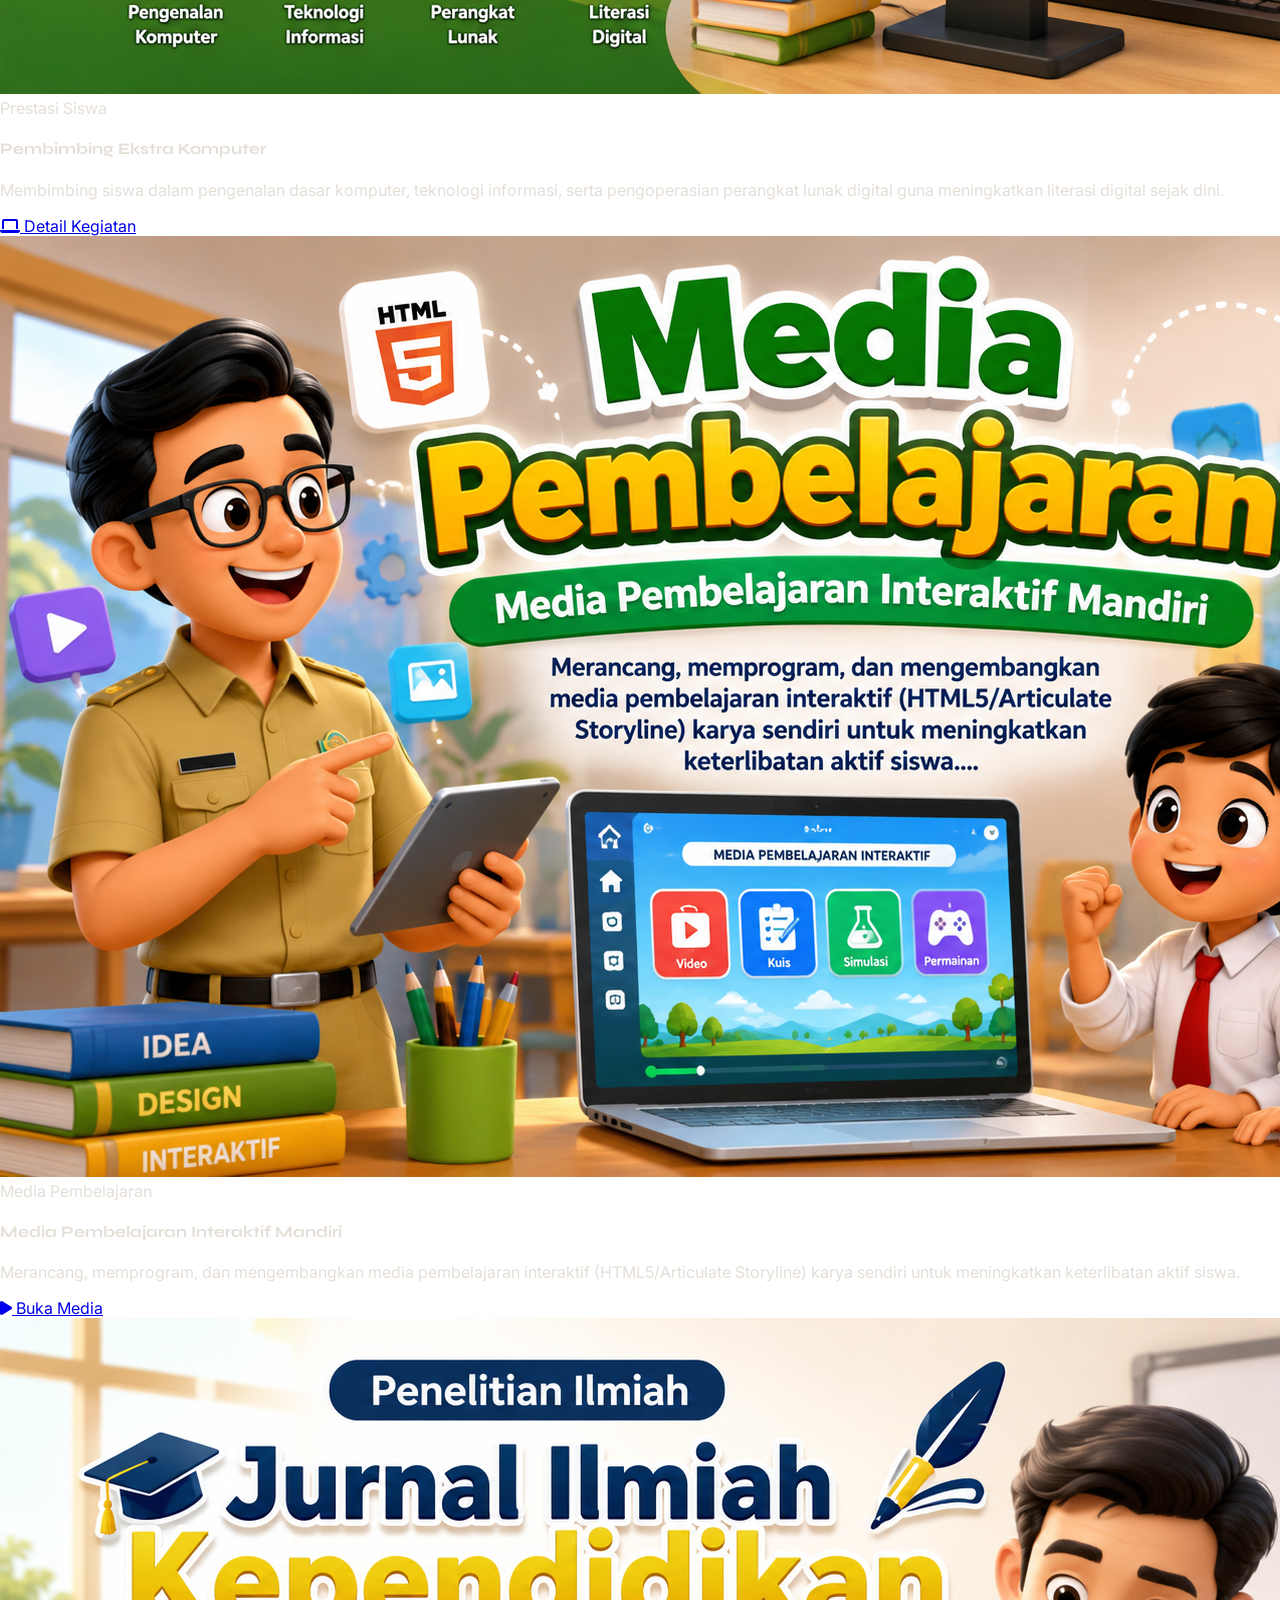
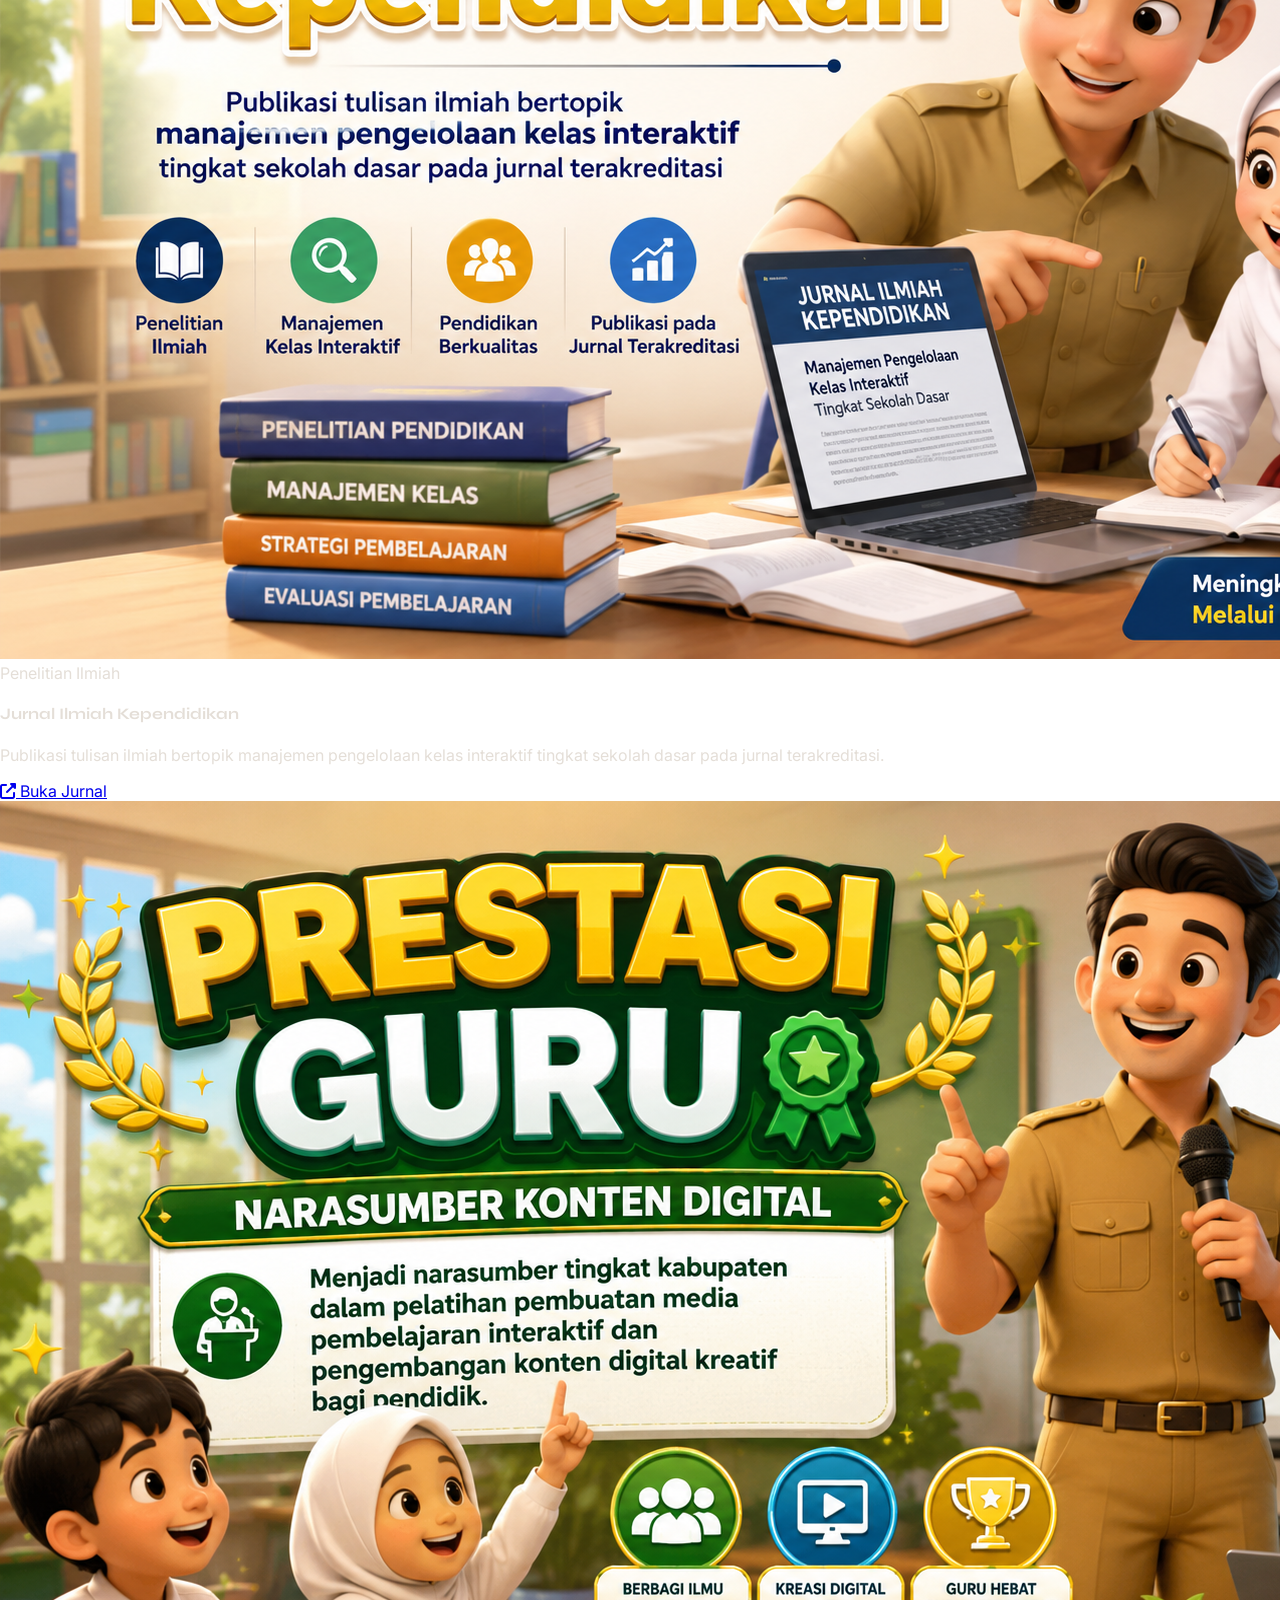
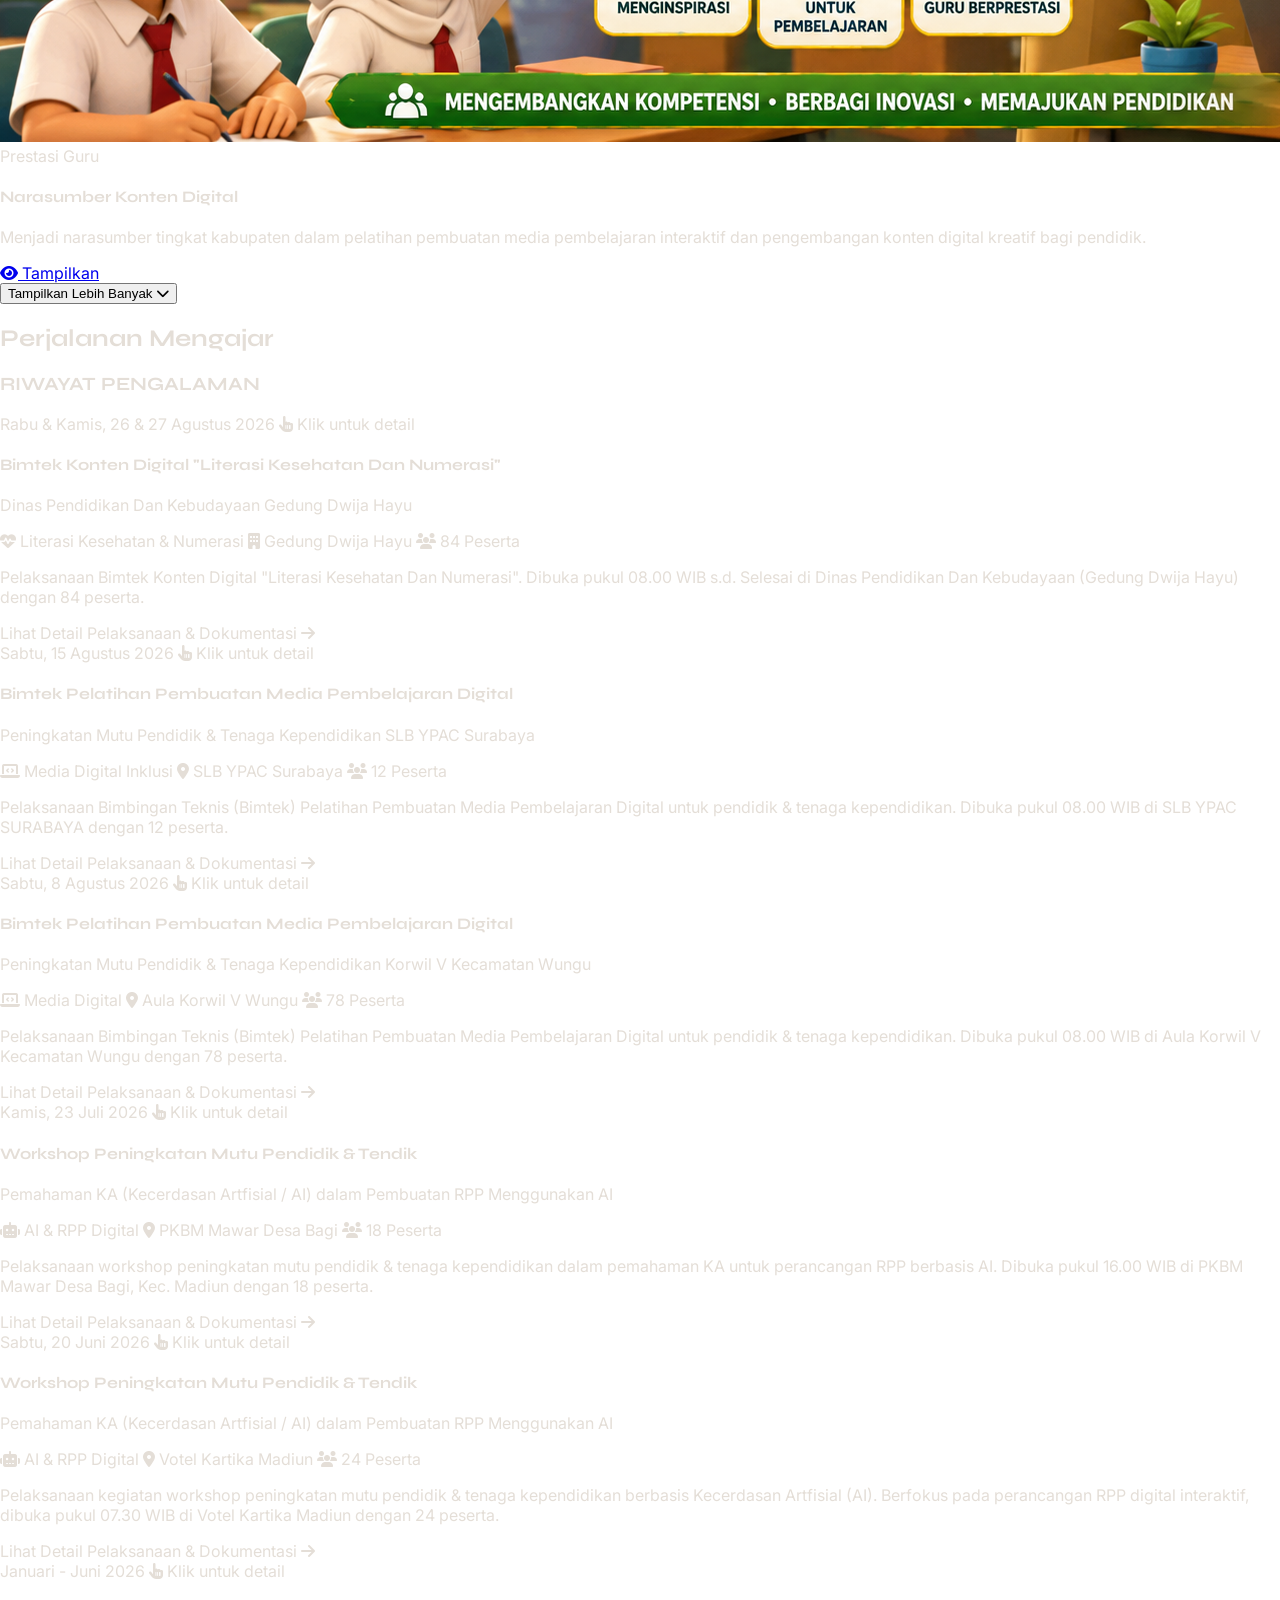
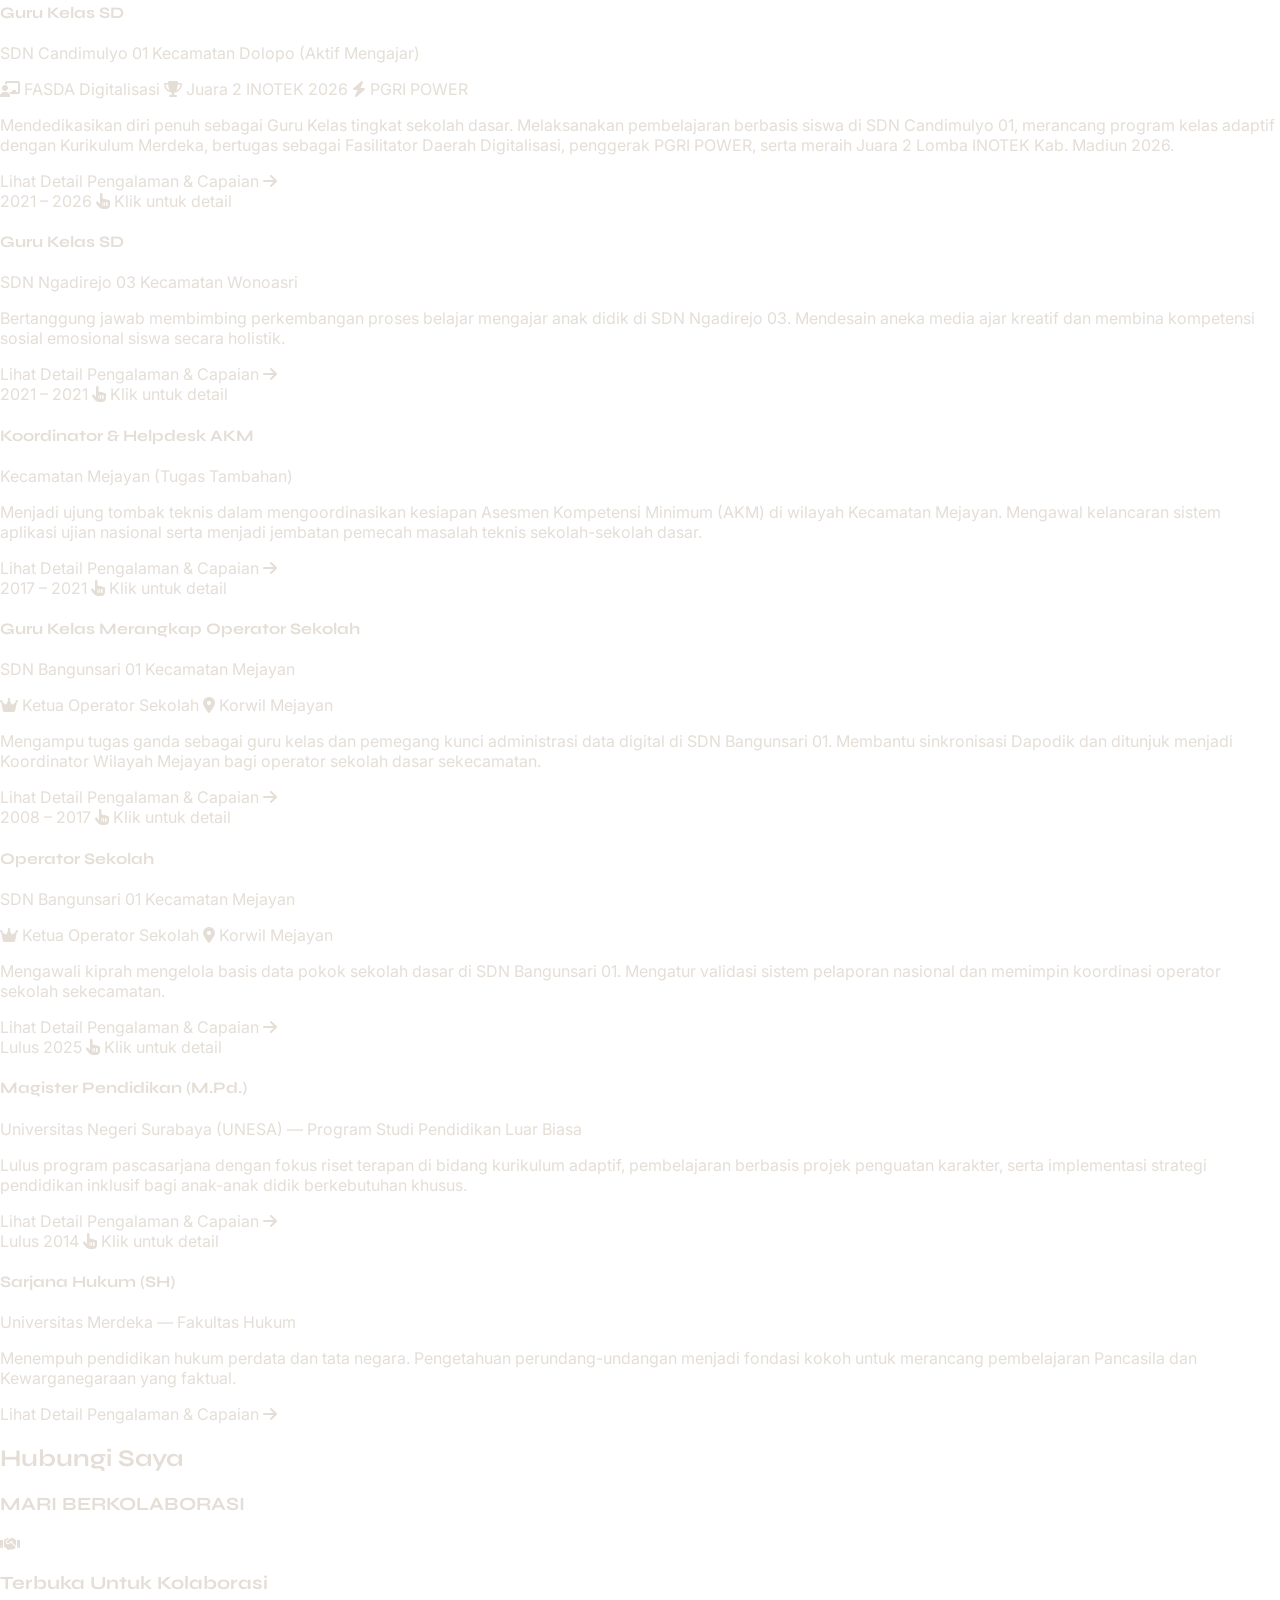
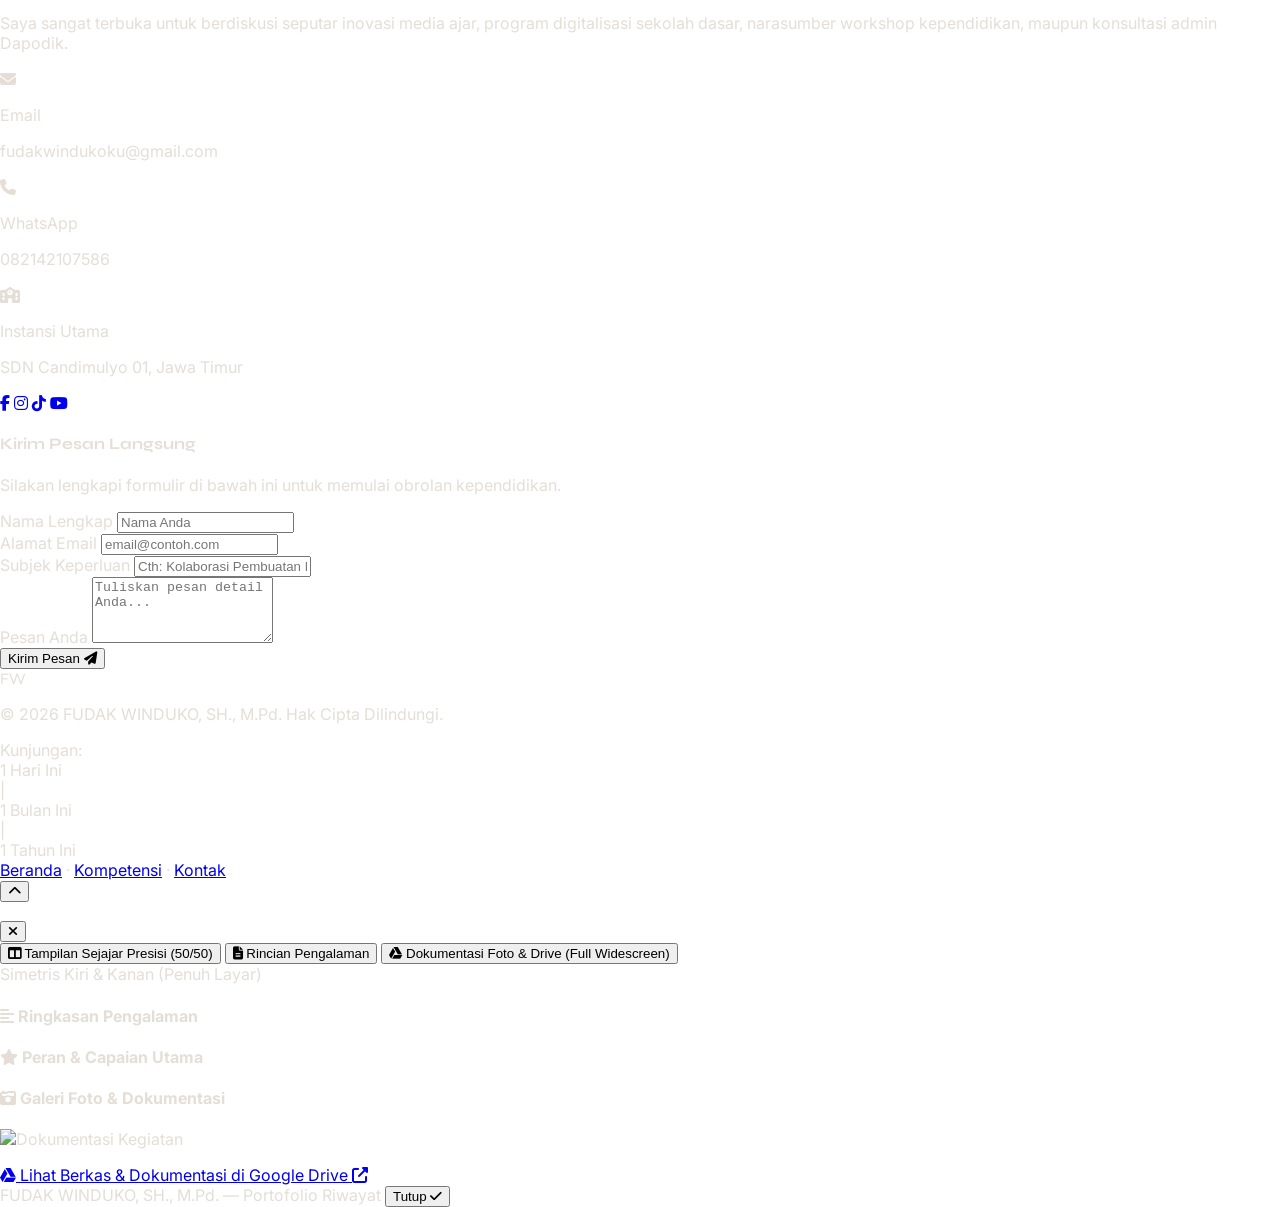
==== commit 39201615: "first commit" ====
--- a/index.html
+++ b/index.html
@@ -510,6 +510,29 @@
             <!-- Vertical Timeline -->
             <div class="relative border-l border-textSand/10 pl-4 md:pl-8 space-y-8">
                 
+                <!-- 12. Bimtek Konten Digital Literasi Kesehatan & Numerasi Gedung Dwija Hayu (Rabu & Kamis, 26 & 27 Agustus 2026) -->
+                <div class="timeline-card group relative p-5 md:p-6 rounded-2xl border border-transparent hover:border-accentGreen/30 hover:bg-[#161a23]/60 transition-all duration-300 cursor-pointer" data-timeline-id="12">
+                    <div class="timeline-dot"></div>
+                    <div class="flex items-center justify-between flex-wrap gap-2">
+                        <span class="text-xs font-bold text-accentGreen uppercase tracking-widest bg-accentGreen/10 px-3 py-1 rounded-full border border-accentGreen/20">Rabu &amp; Kamis, 26 &amp; 27 Agustus 2026</span>
+                        <span class="text-[11px] text-accentGreen/90 font-medium group-hover:text-accentGreen flex items-center gap-1 transition-colors bg-accentGreen/5 px-2.5 py-0.5 rounded-full"><i class="fas fa-hand-pointer text-[10px]"></i> Klik untuk detail</span>
+                    </div>
+                    <h4 class="text-2xl font-bold text-textSand mt-4 font-syne group-hover:text-white transition-colors">Bimtek Konten Digital "Literasi Kesehatan Dan Numerasi"</h4>
+                    <p class="text-md text-textSand/90 font-semibold mb-2">Dinas Pendidikan Dan Kebudayaan Gedung Dwija Hayu</p>
+                    <div class="flex flex-wrap gap-2 my-3">
+                        <span class="text-[10px] font-bold bg-rose-500/10 text-rose-400 uppercase px-3 py-1 rounded-full flex items-center gap-1"><i class="fas fa-heartbeat"></i> Literasi Kesehatan &amp; Numerasi</span>
+                        <span class="text-[10px] font-bold bg-emerald-500/10 text-emerald-400 uppercase px-3 py-1 rounded-full flex items-center gap-1"><i class="fas fa-building"></i> Gedung Dwija Hayu</span>
+                        <span class="text-[10px] font-bold bg-amber-500/10 text-amber-400 uppercase px-3 py-1 rounded-full flex items-center gap-1"><i class="fas fa-users"></i> 84 Peserta</span>
+                    </div>
+                    <p class="text-sm text-textSand/75 leading-relaxed">
+                        Pelaksanaan Bimtek Konten Digital "Literasi Kesehatan Dan Numerasi". Dibuka pukul 08.00 WIB s.d. Selesai di Dinas Pendidikan Dan Kebudayaan (Gedung Dwija Hayu) dengan 84 peserta.
+                    </p>
+                    <div class="mt-4 flex items-center gap-2 text-xs font-semibold text-accentGreen opacity-80 group-hover:opacity-100 transition-opacity">
+                        <span>Lihat Detail Pelaksanaan &amp; Dokumentasi</span> 
+                        <i class="fas fa-arrow-right text-[10px] transform group-hover:translate-x-1 transition-transform"></i>
+                    </div>
+                </div>
+
                 <!-- 11. Bimtek Pelatihan Pembuatan Media Pembelajaran Digital SLB YPAC Surabaya (Sabtu, 15 Agustus 2026) -->
                 <div class="timeline-card group relative p-5 md:p-6 rounded-2xl border border-transparent hover:border-accentGreen/30 hover:bg-[#161a23]/60 transition-all duration-300 cursor-pointer" data-timeline-id="11">
                     <div class="timeline-dot"></div>
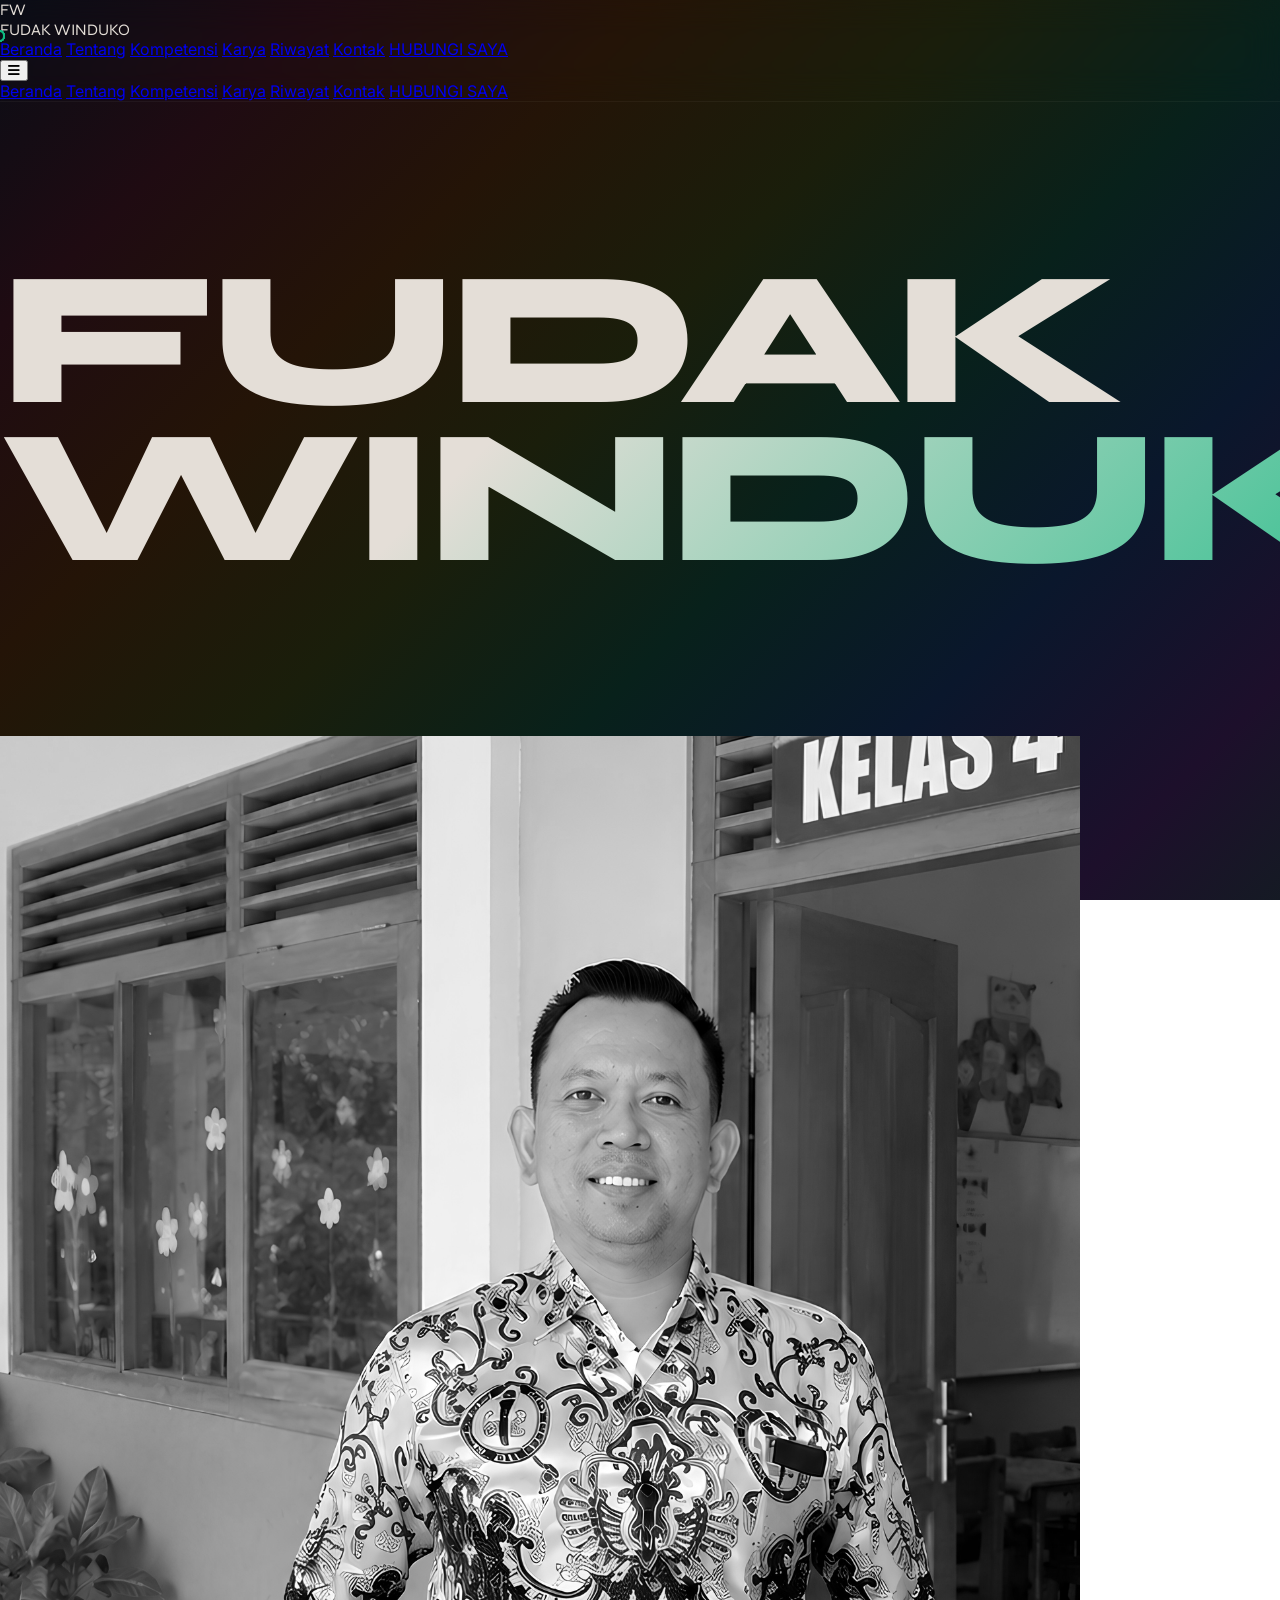
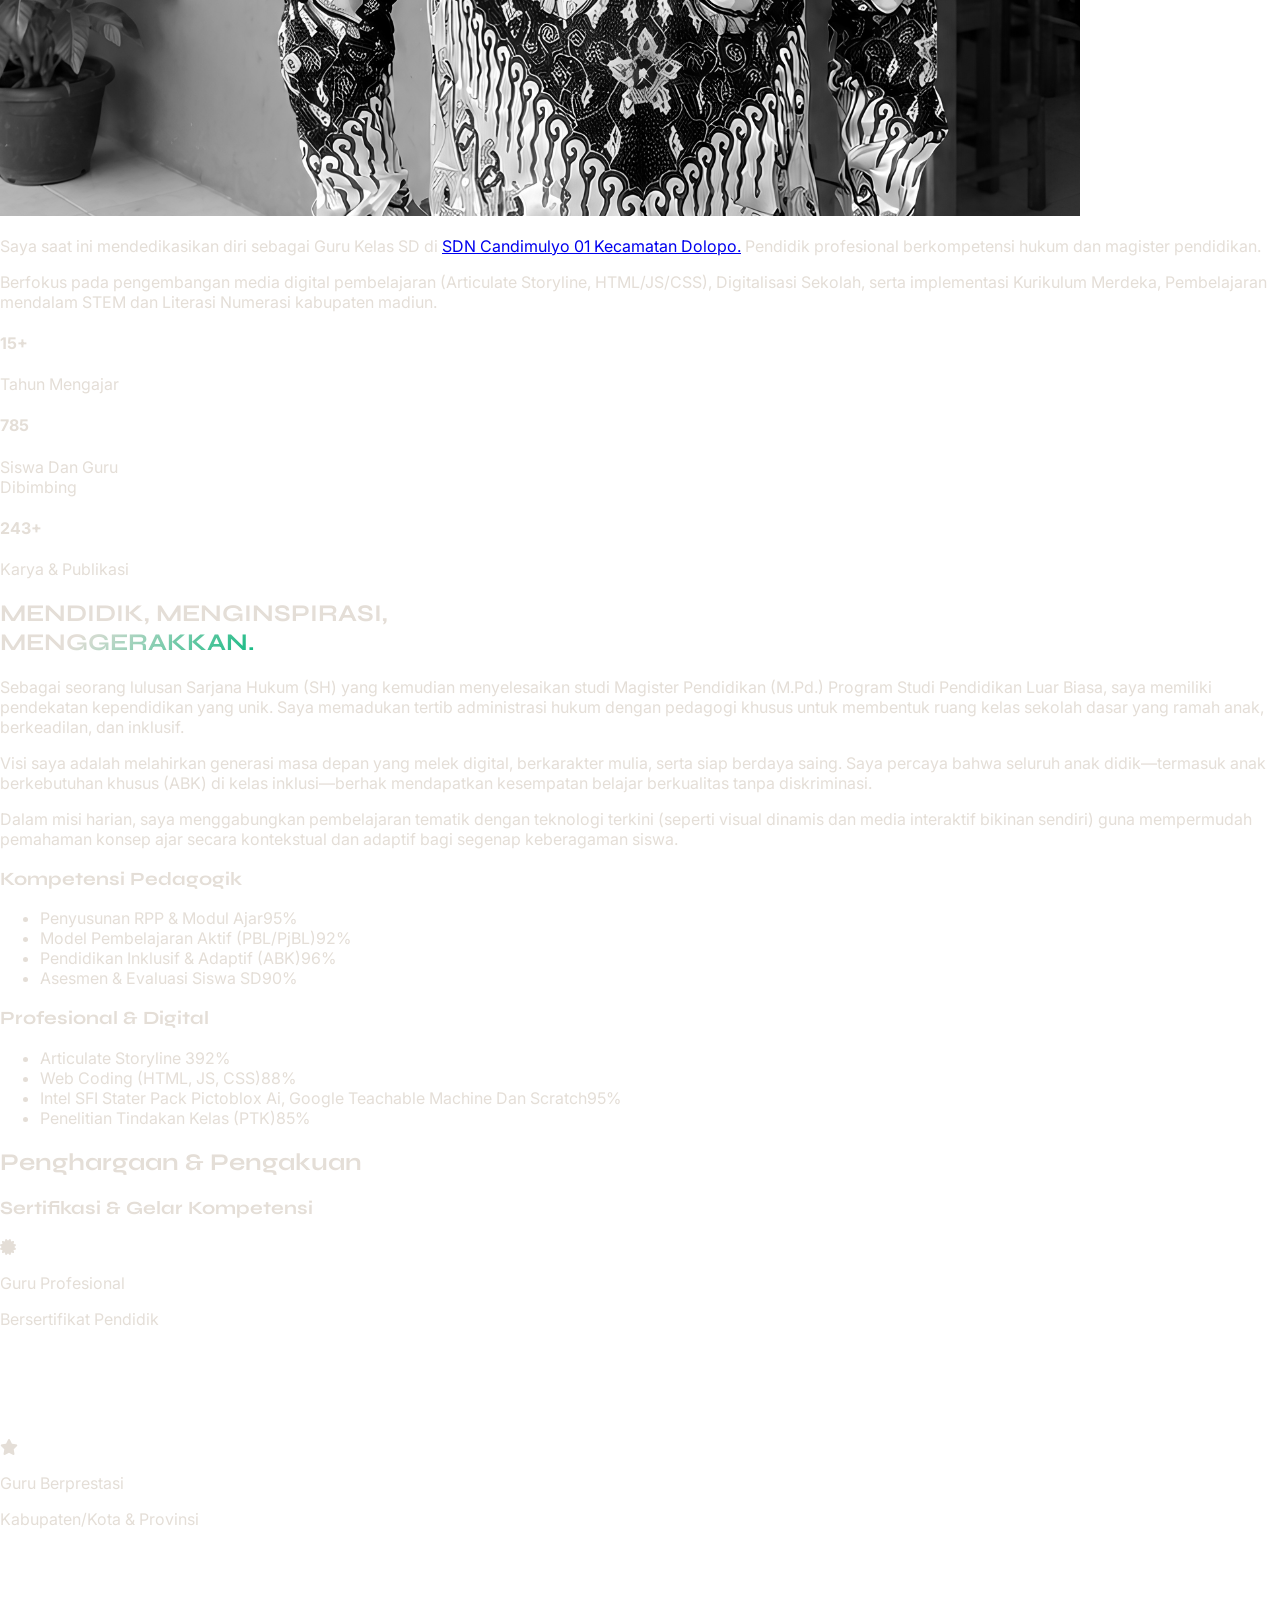
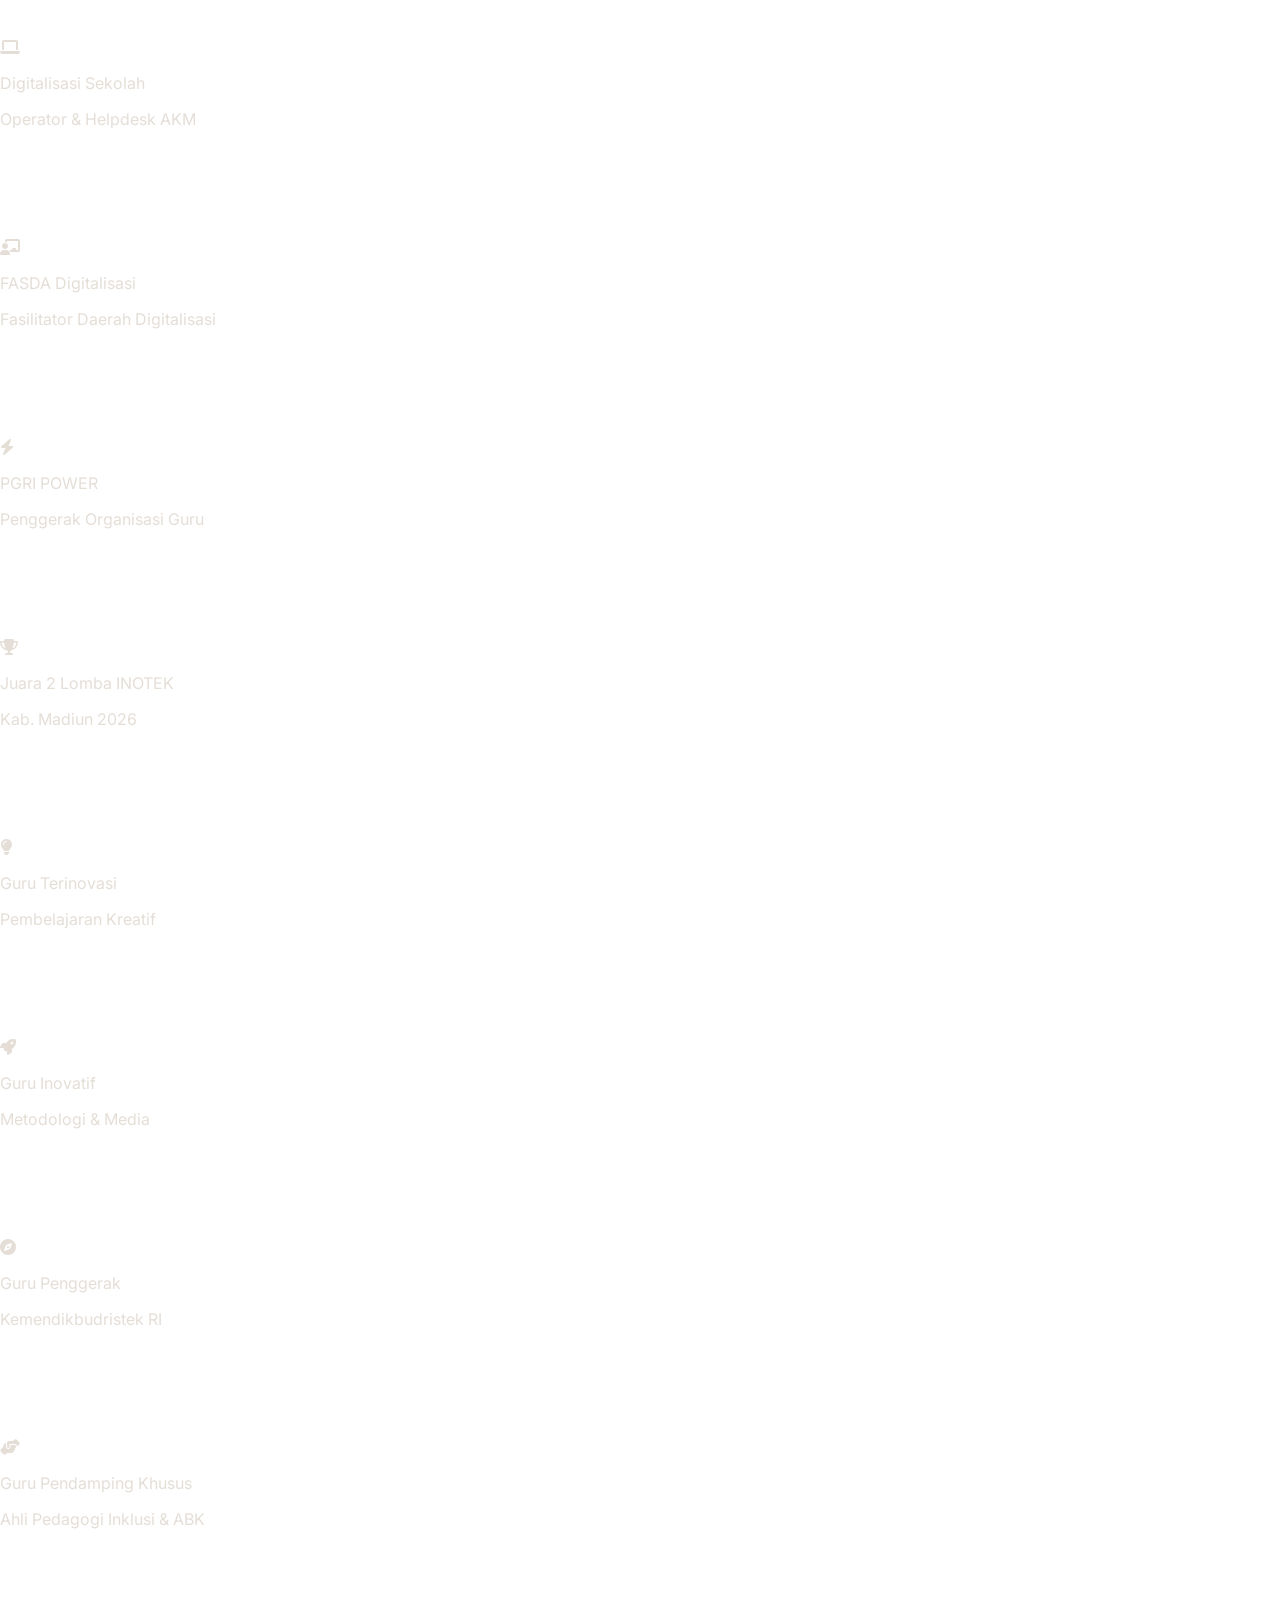
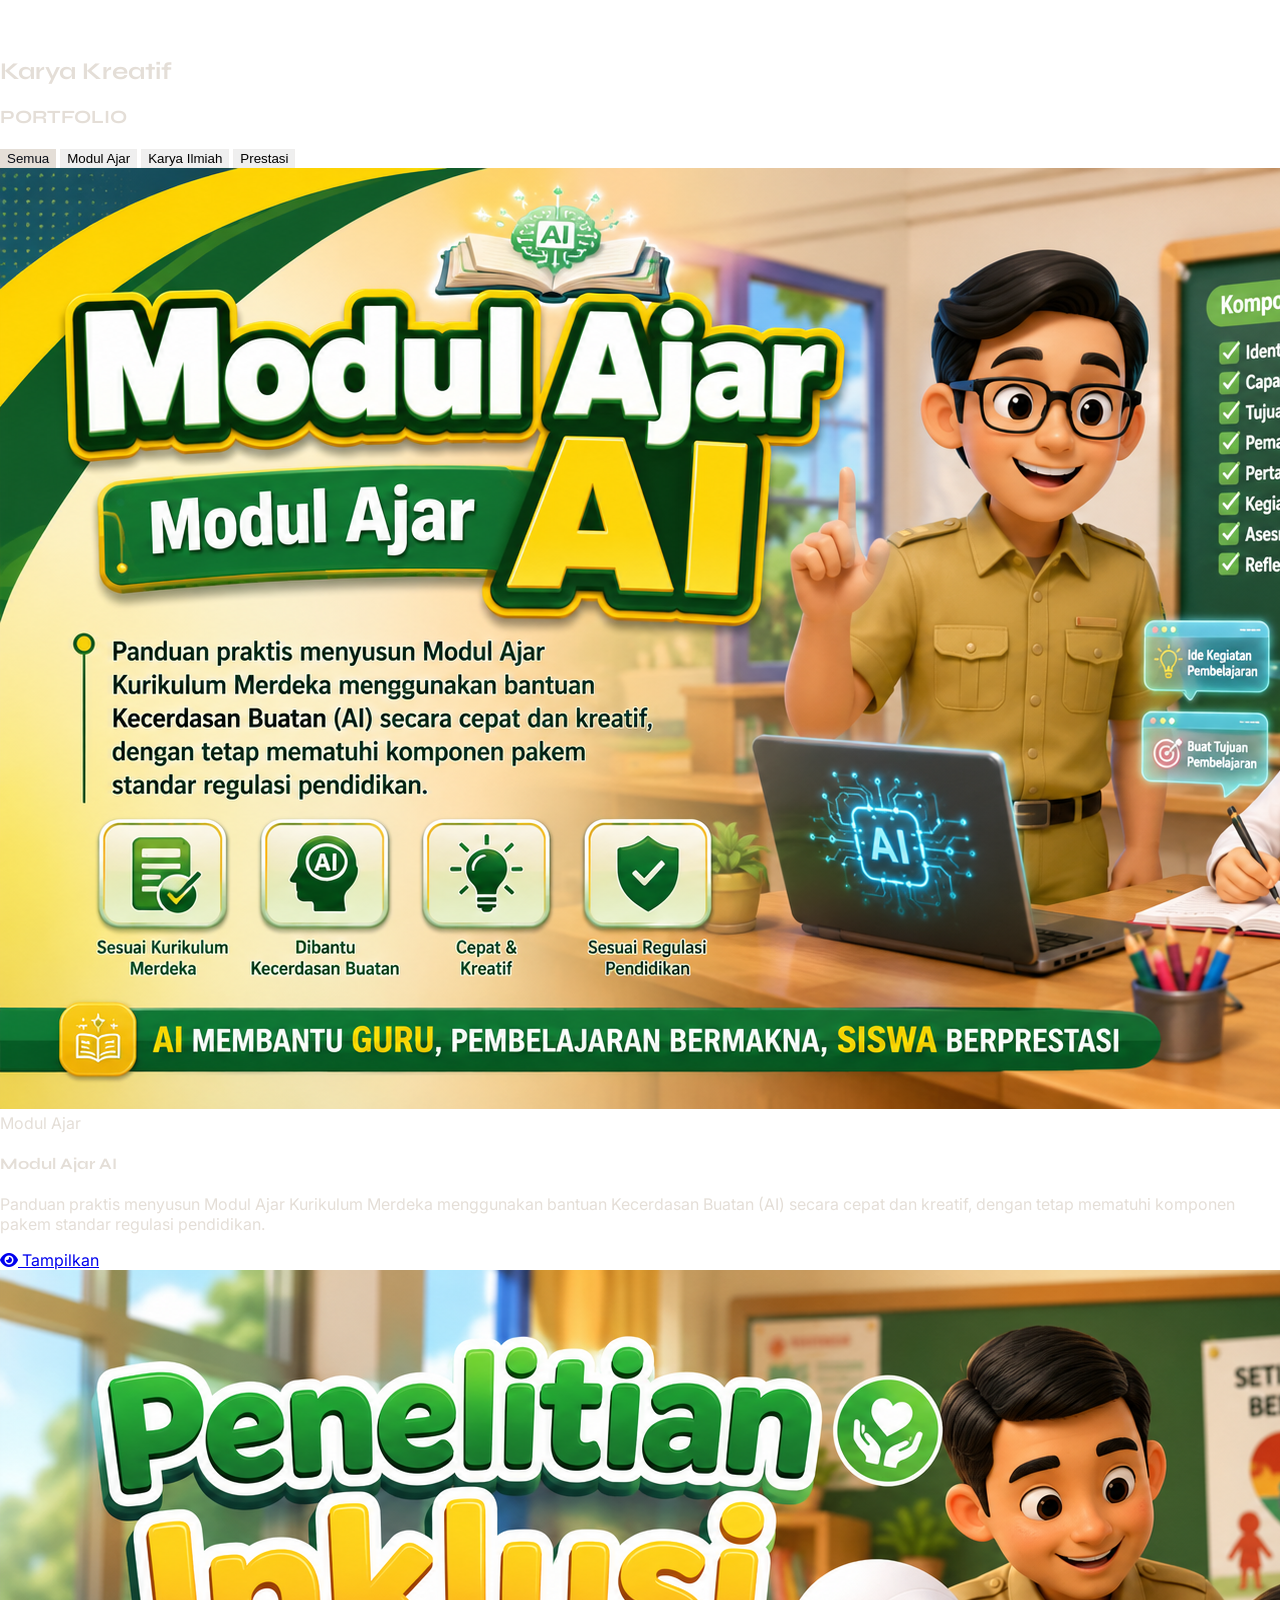
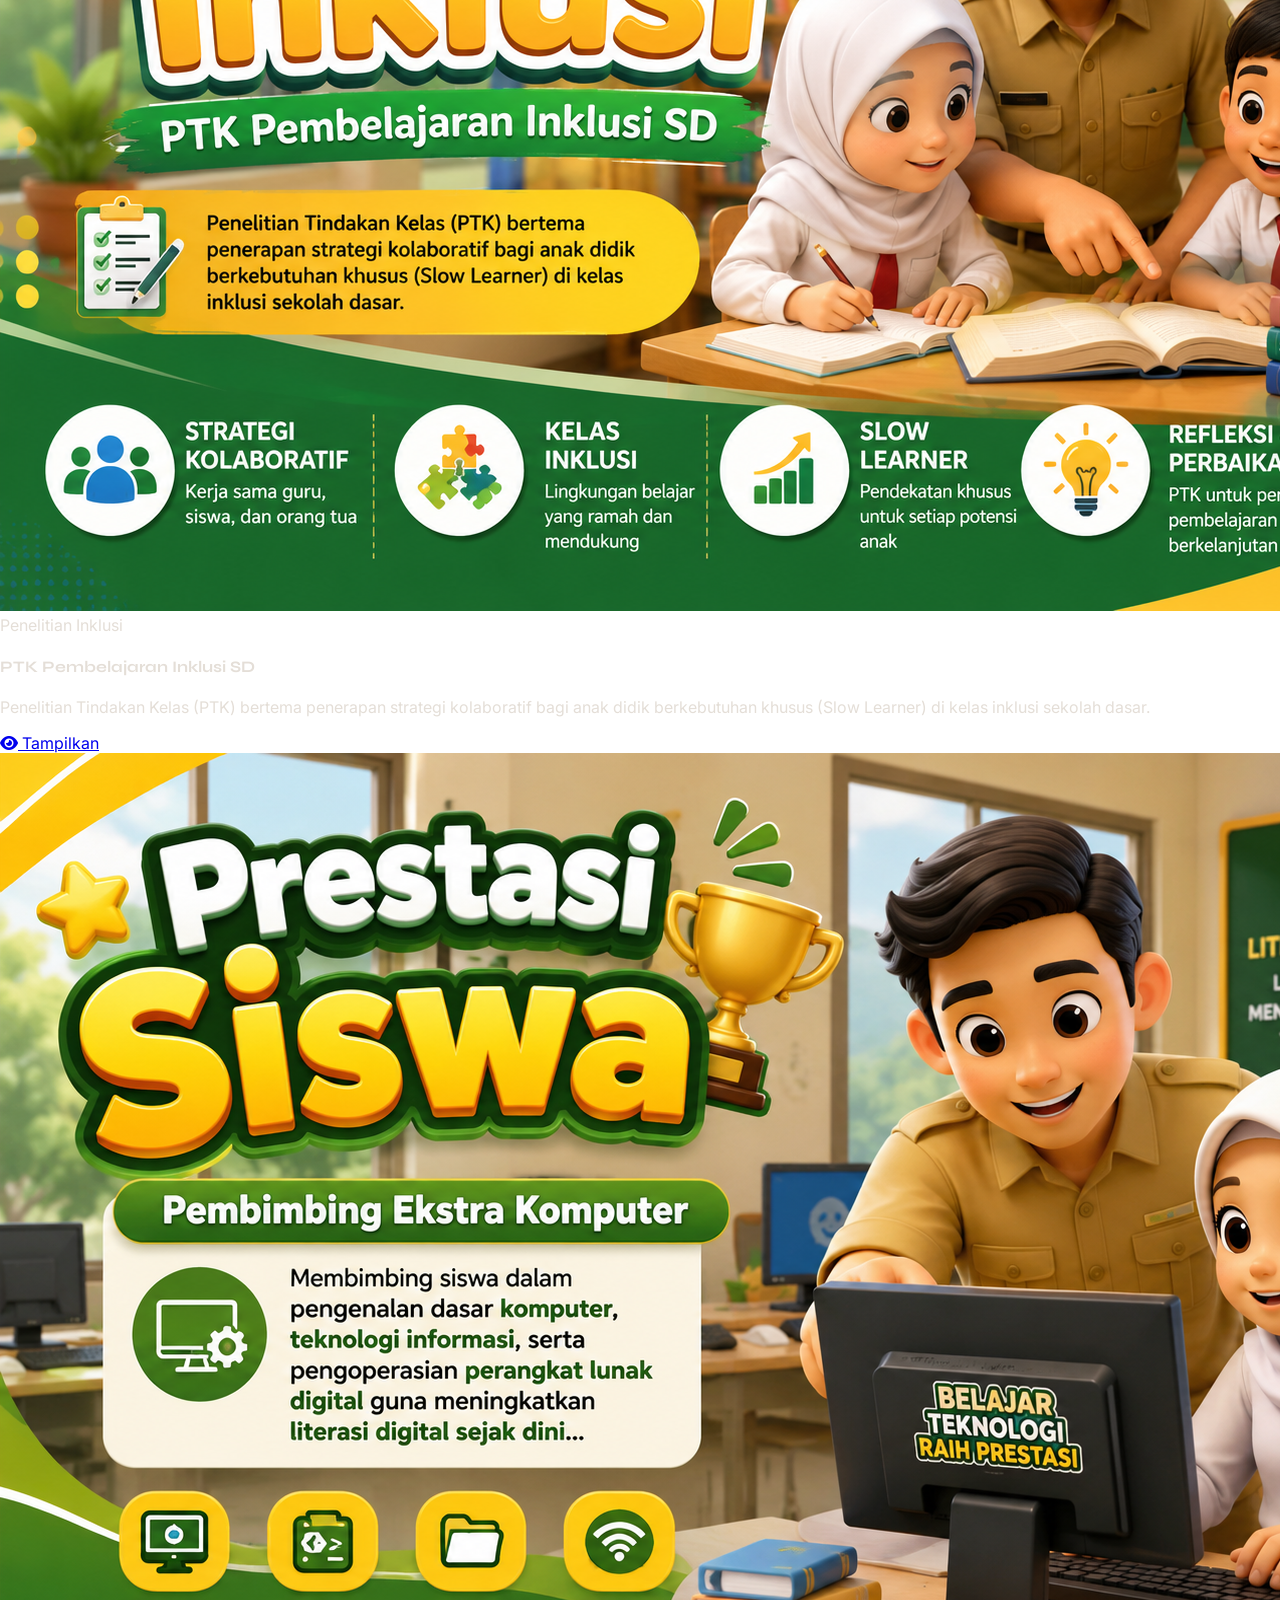
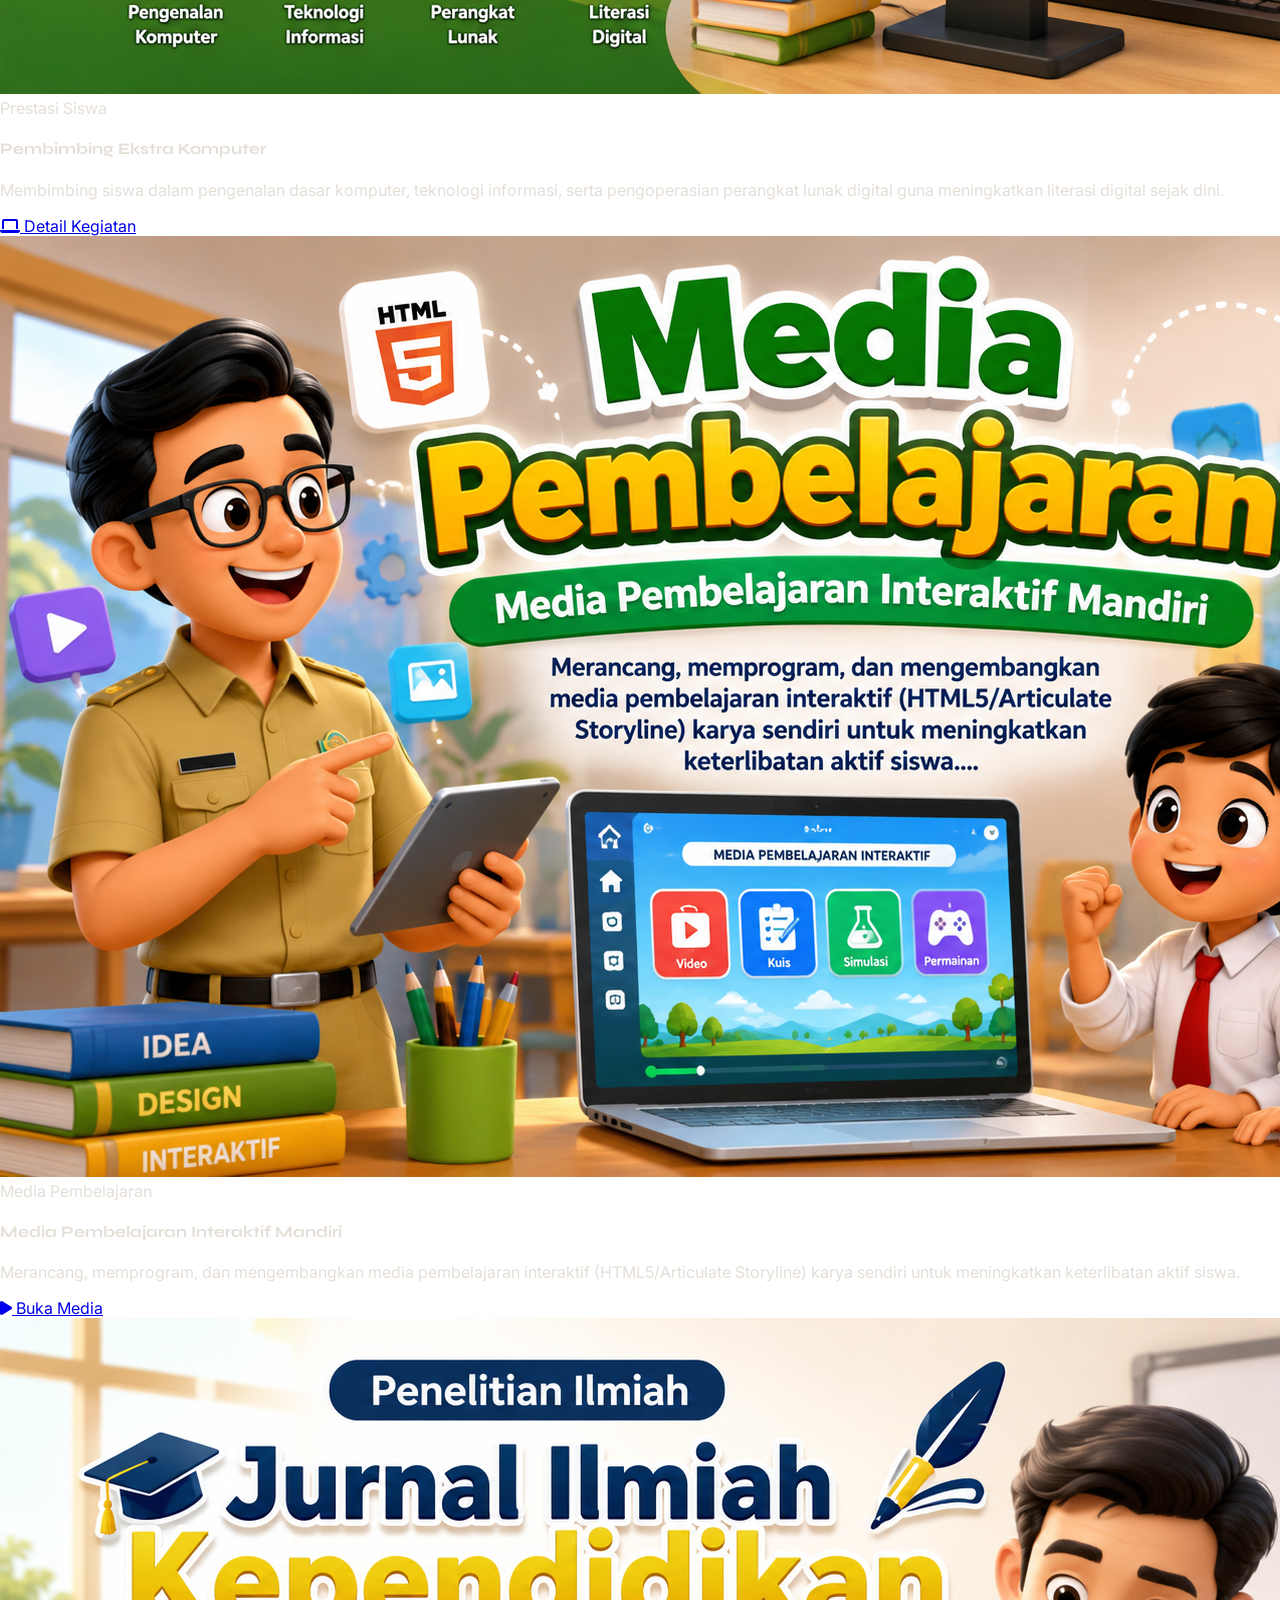
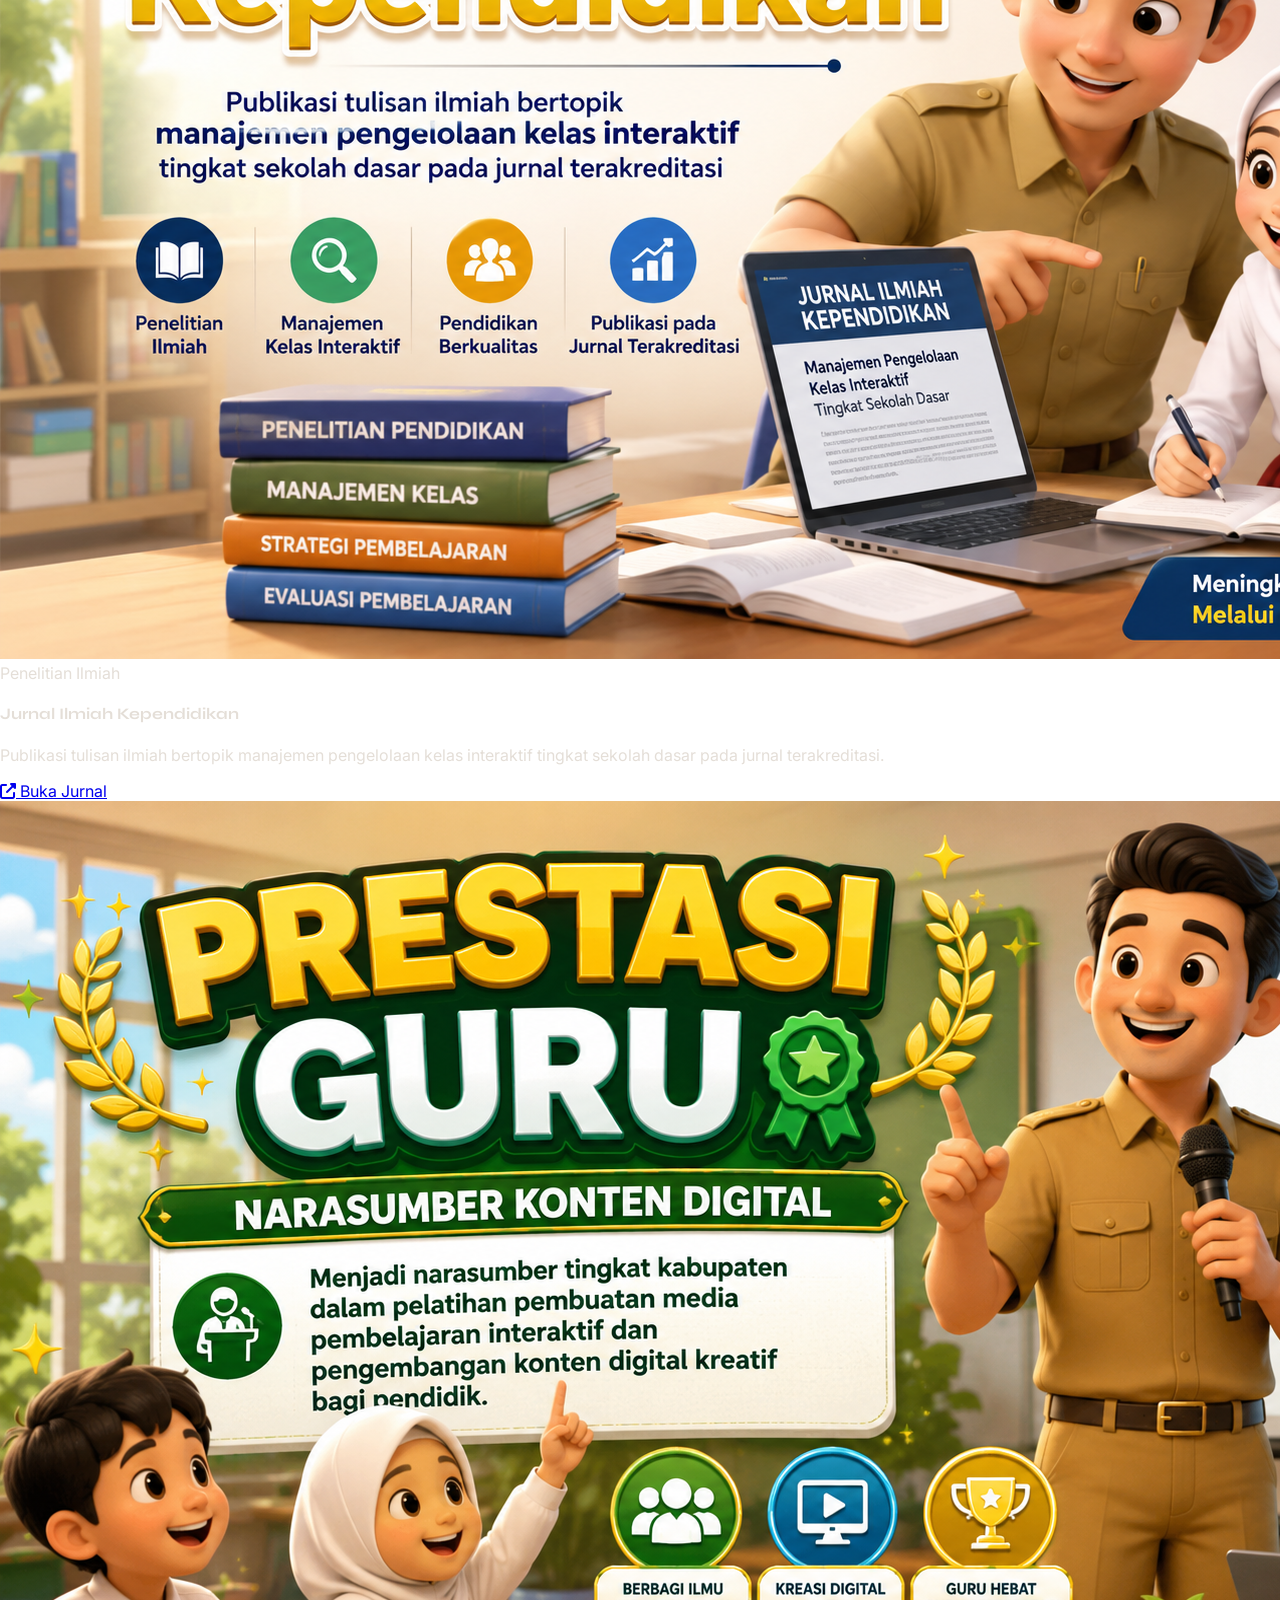
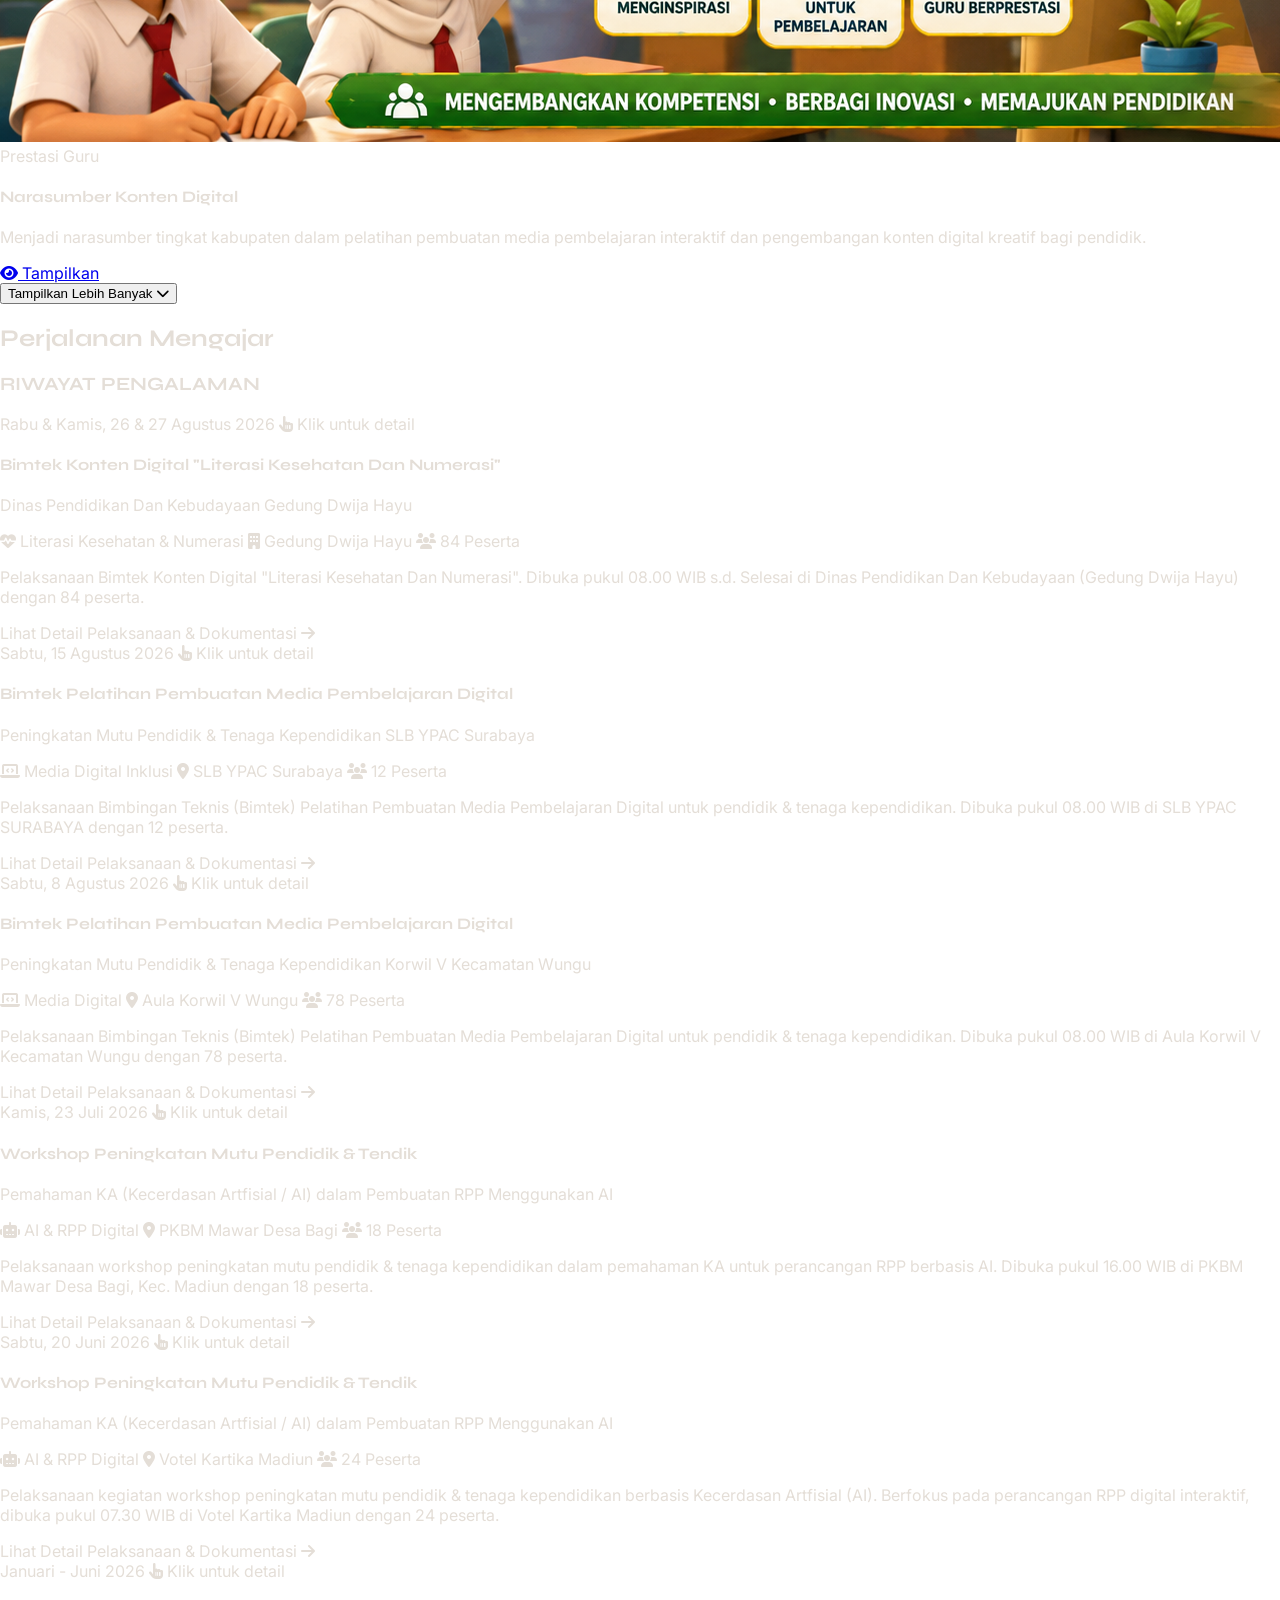
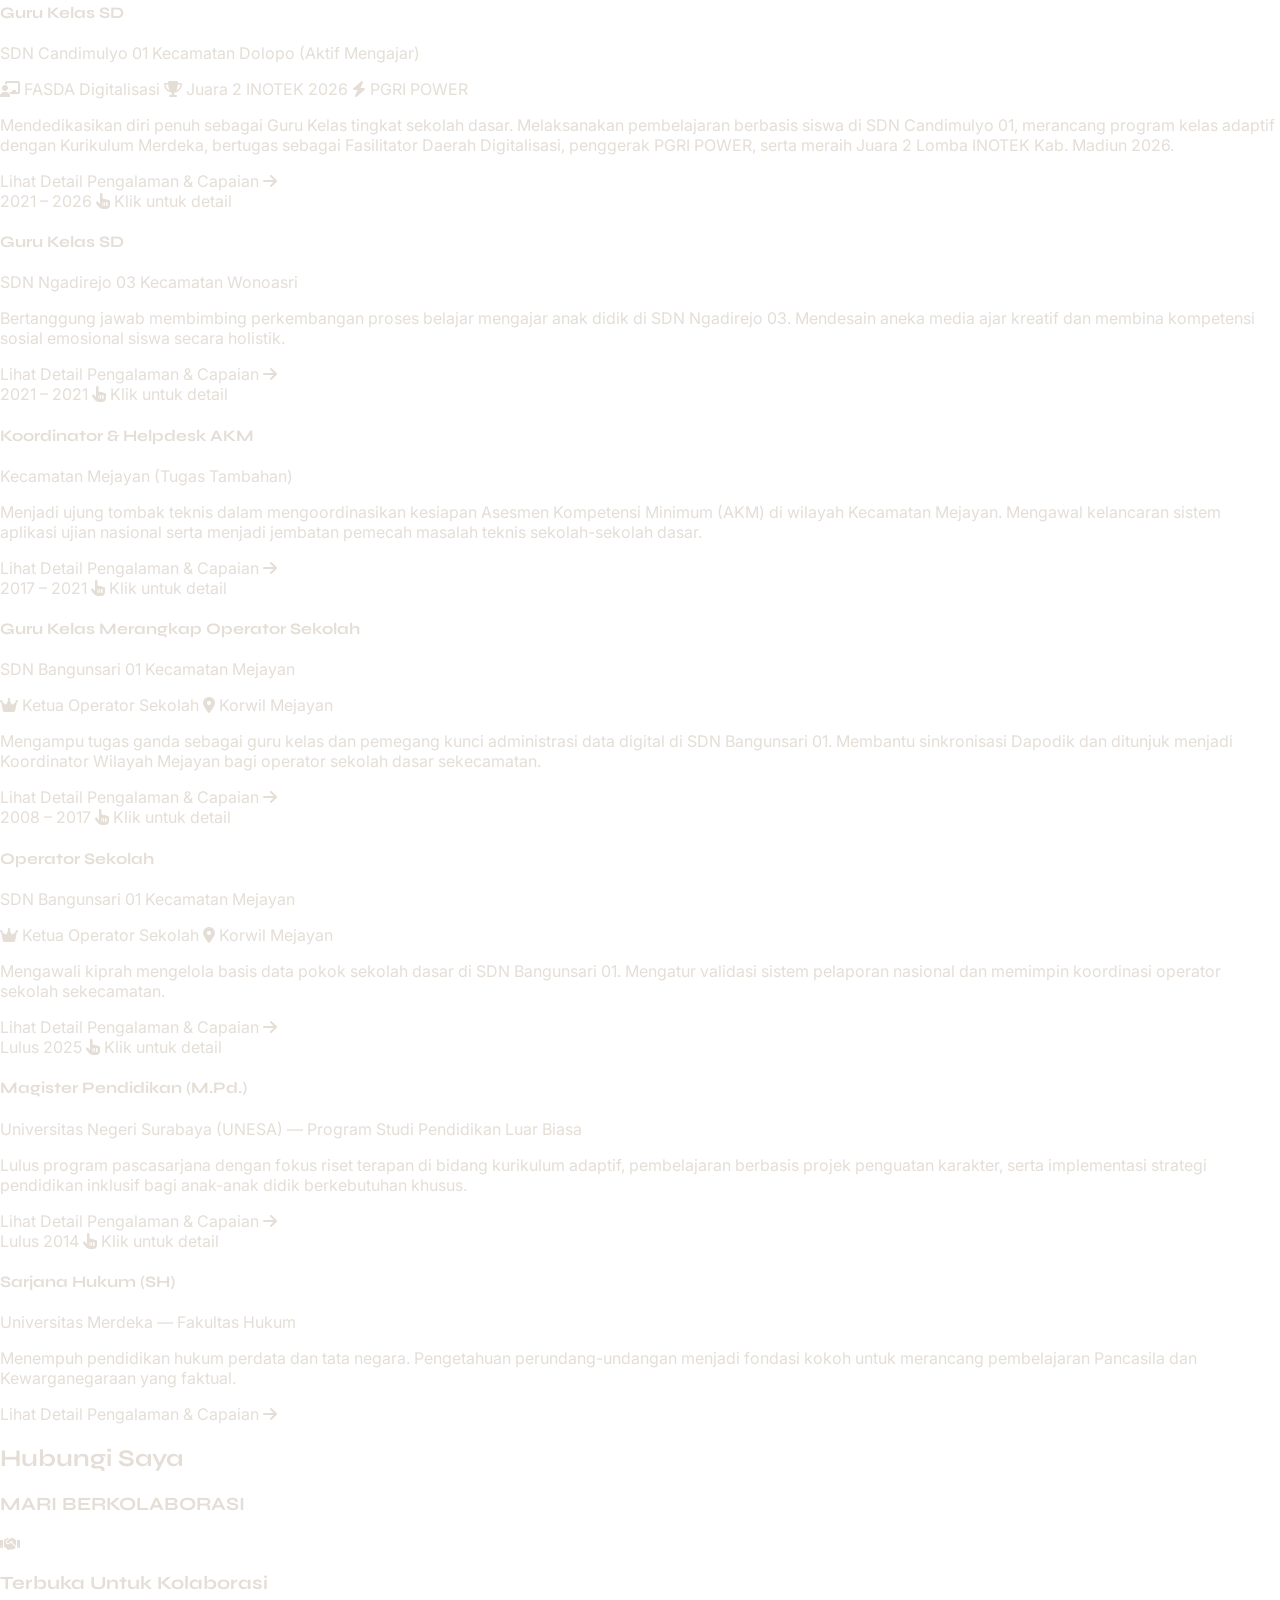
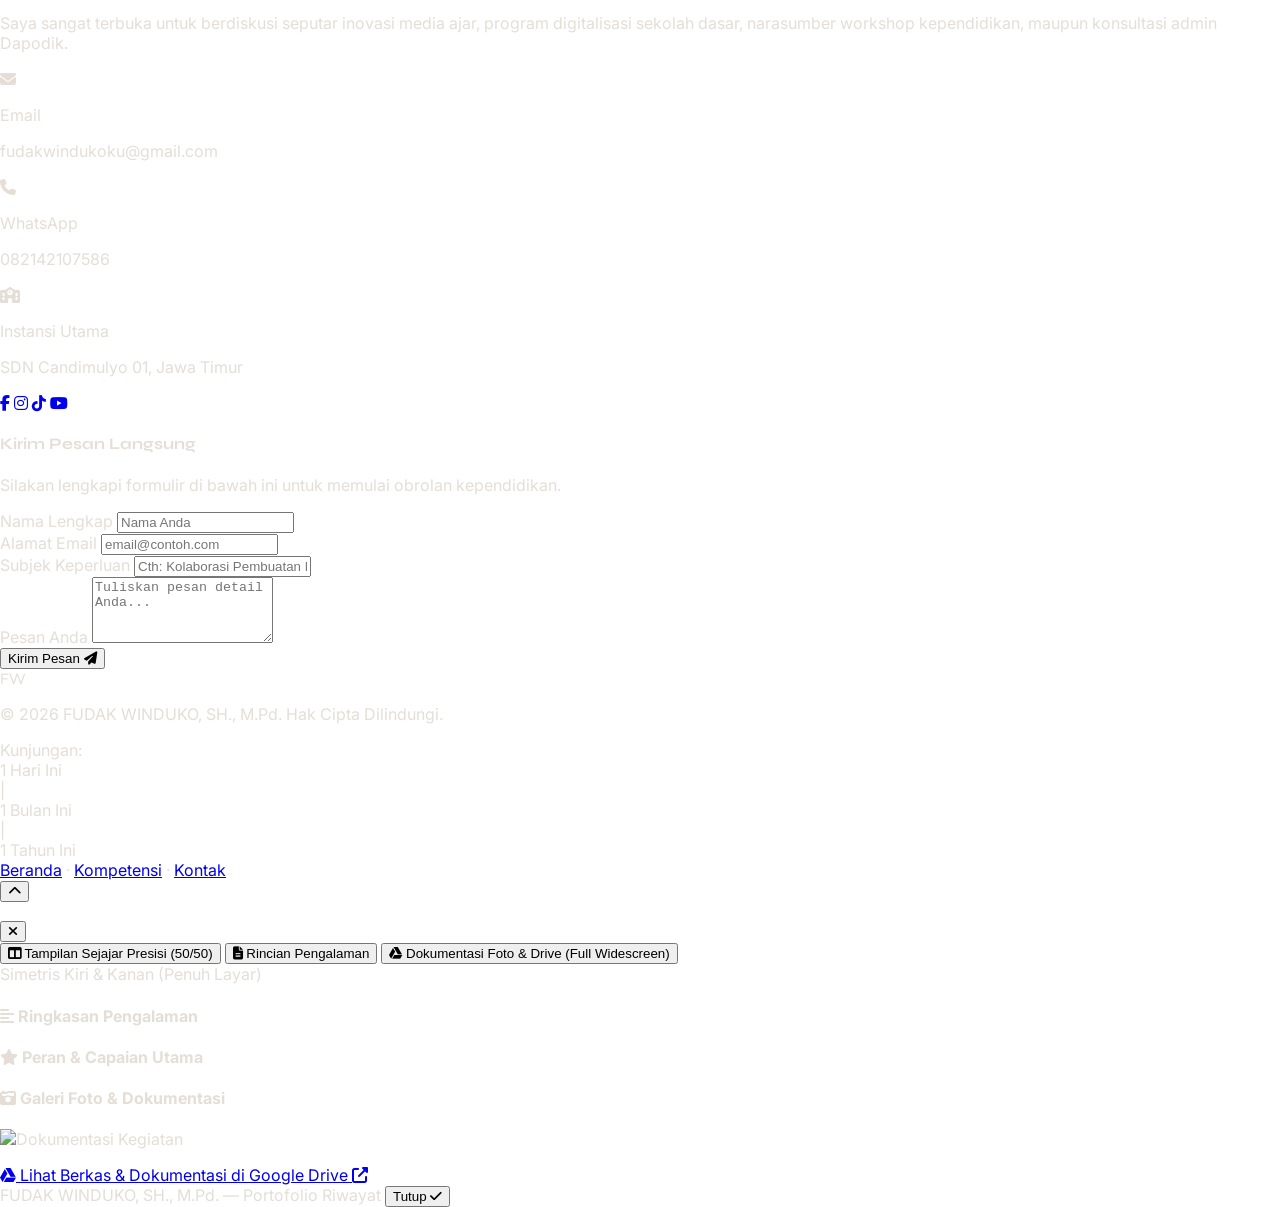
==== commit ff1b8c89: "first commit" ====
--- a/index.html
+++ b/index.html
@@ -1,6 +1,7 @@
 <!DOCTYPE html>
 <html lang="id" class="scroll-smooth">
 <head>
+    <meta name="google-site-verification" content="nbIQFxDrPjqOemKYtrM2jzSW9iGBK4939_2ZMOZfLbY" />
     <meta charset="UTF-8">
     <meta name="viewport" content="width=device-width, initial-scale=1.0">
     <title>FUDAK WINDUKO, SH., M.Pd. — Pendidik &amp; Praktisi Pendidikan</title>
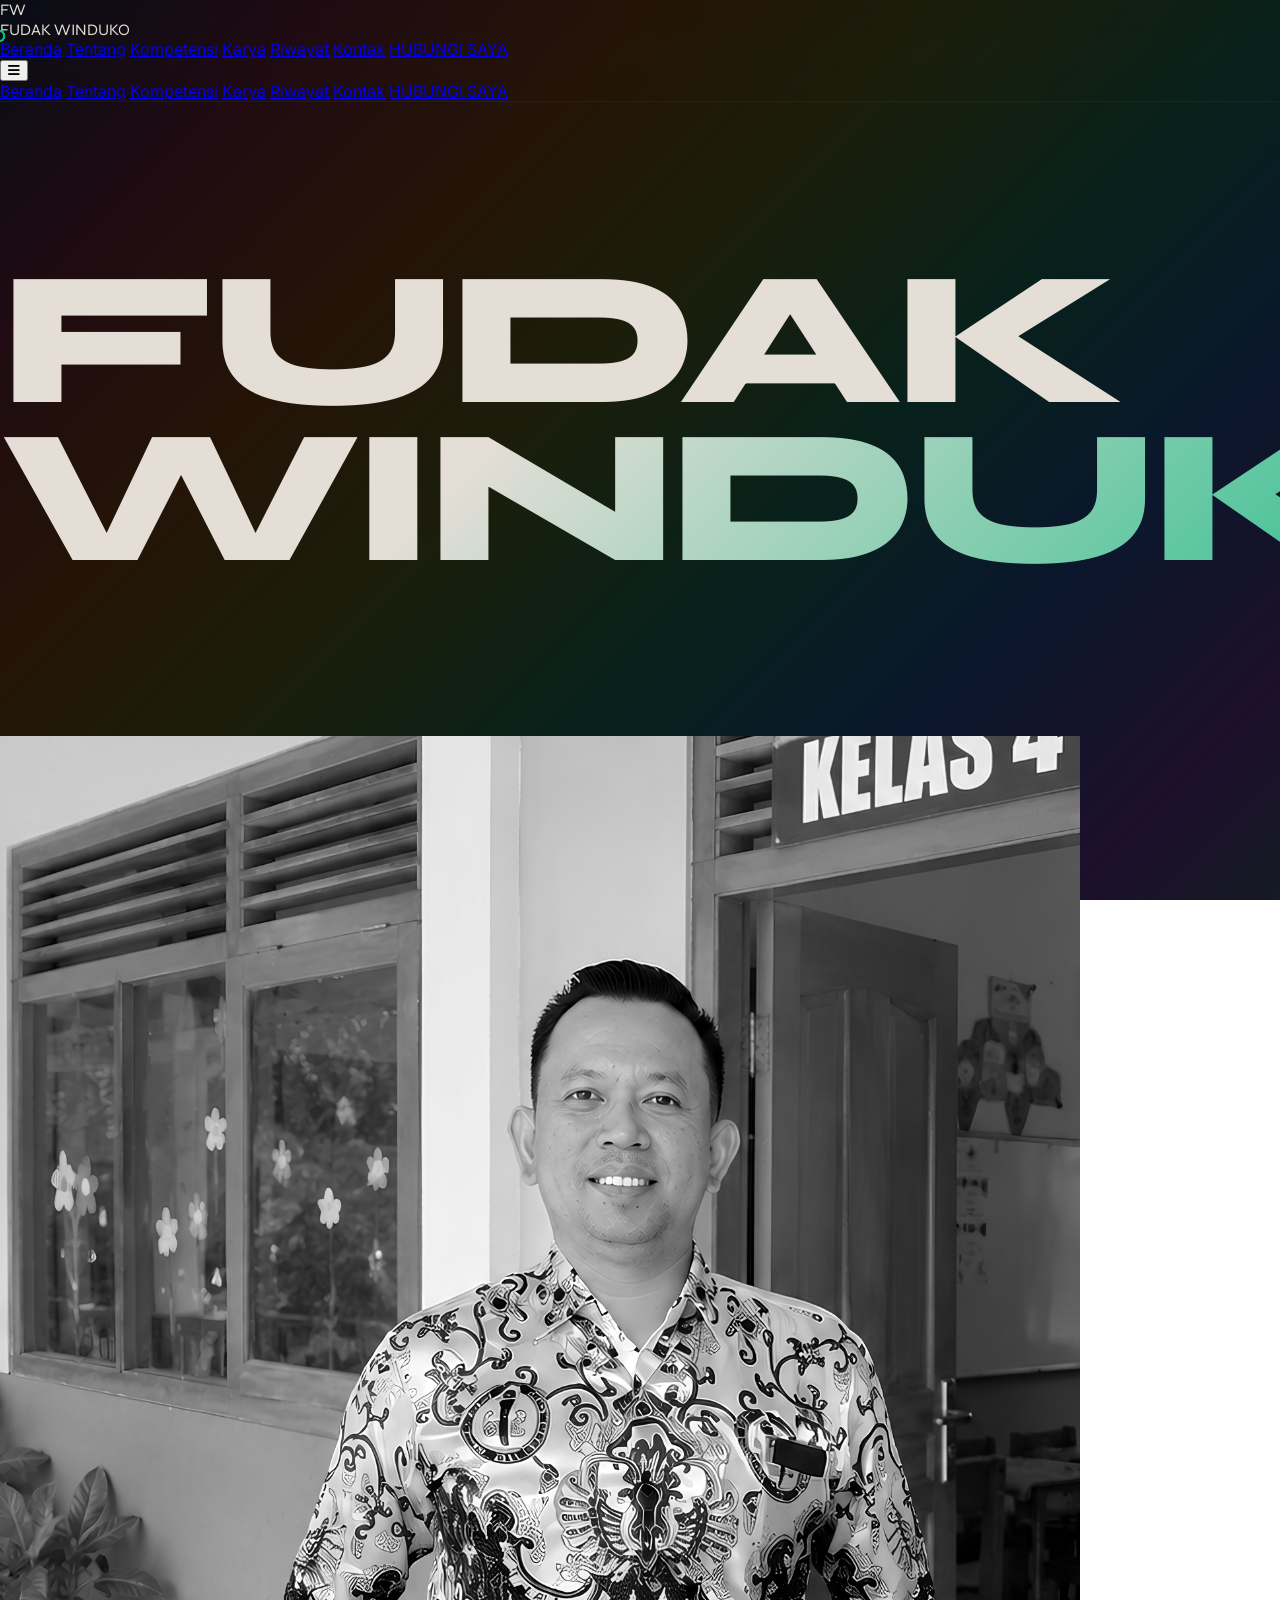
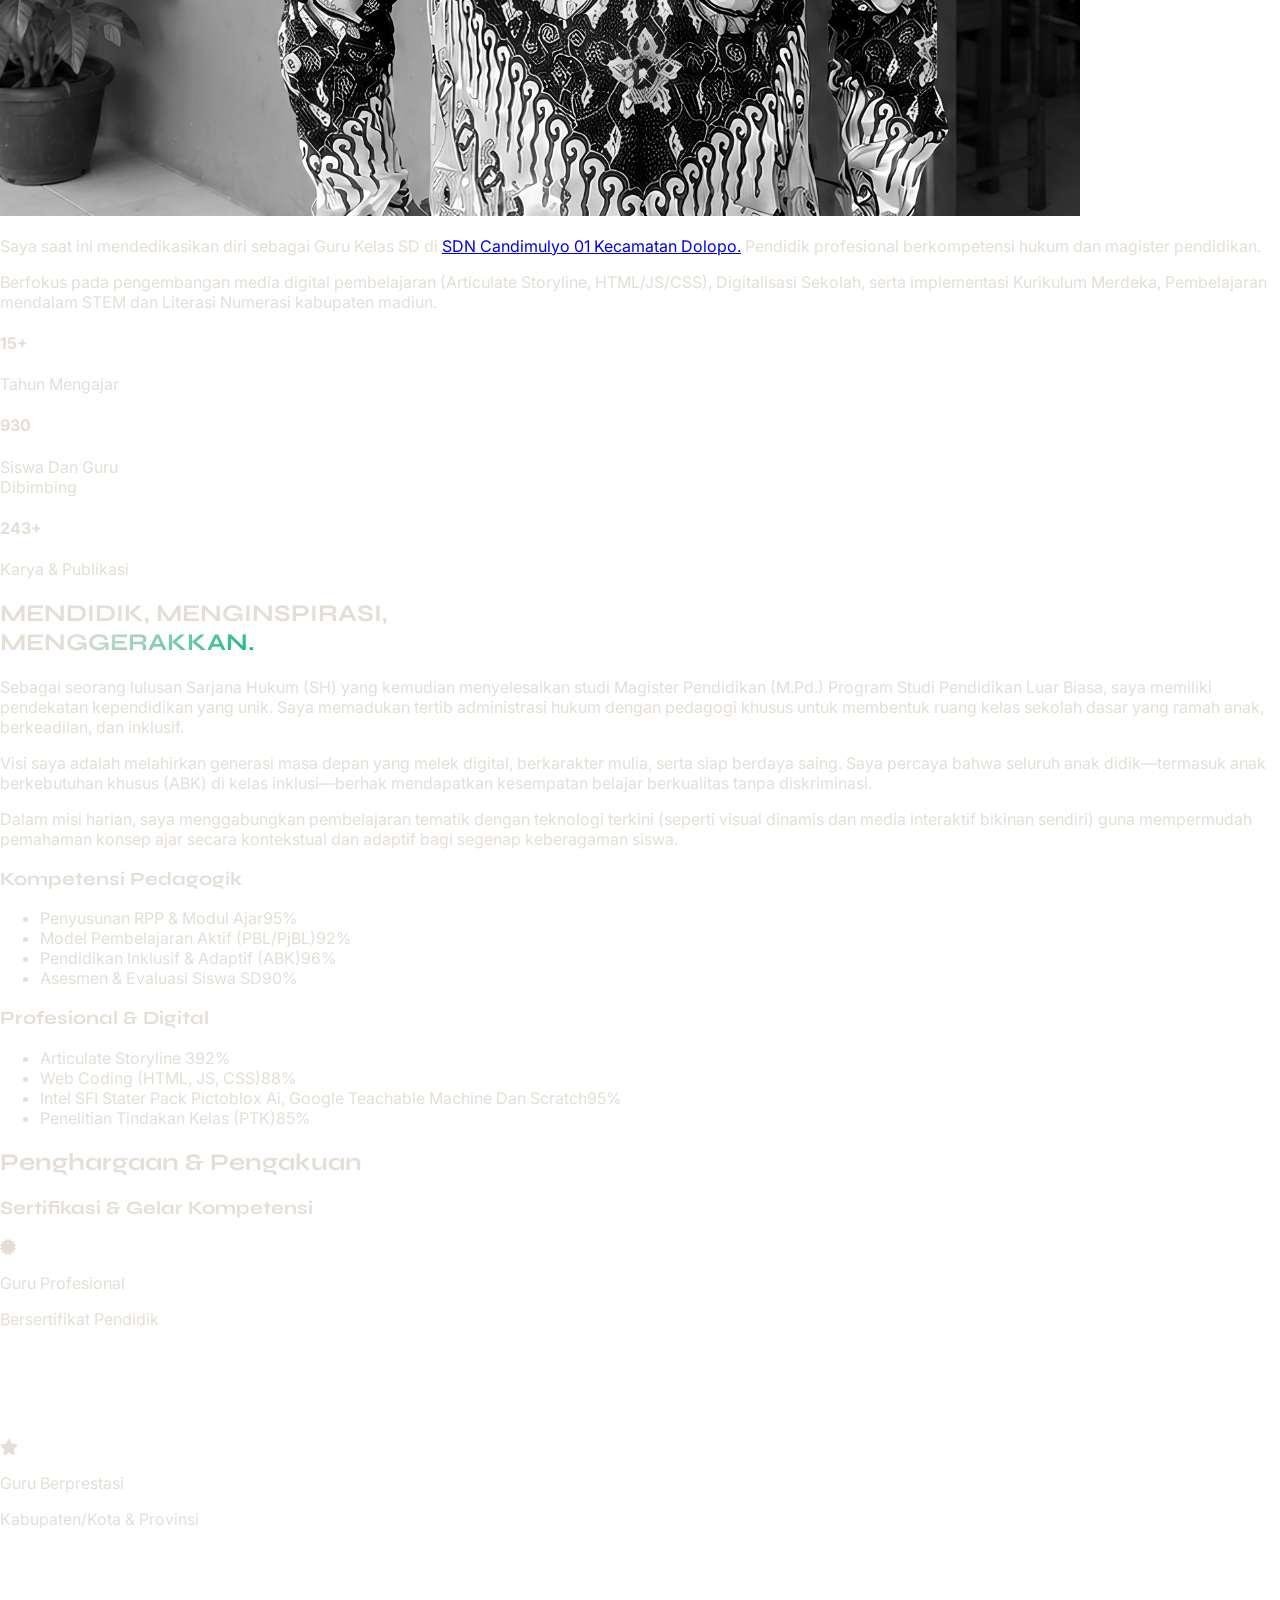
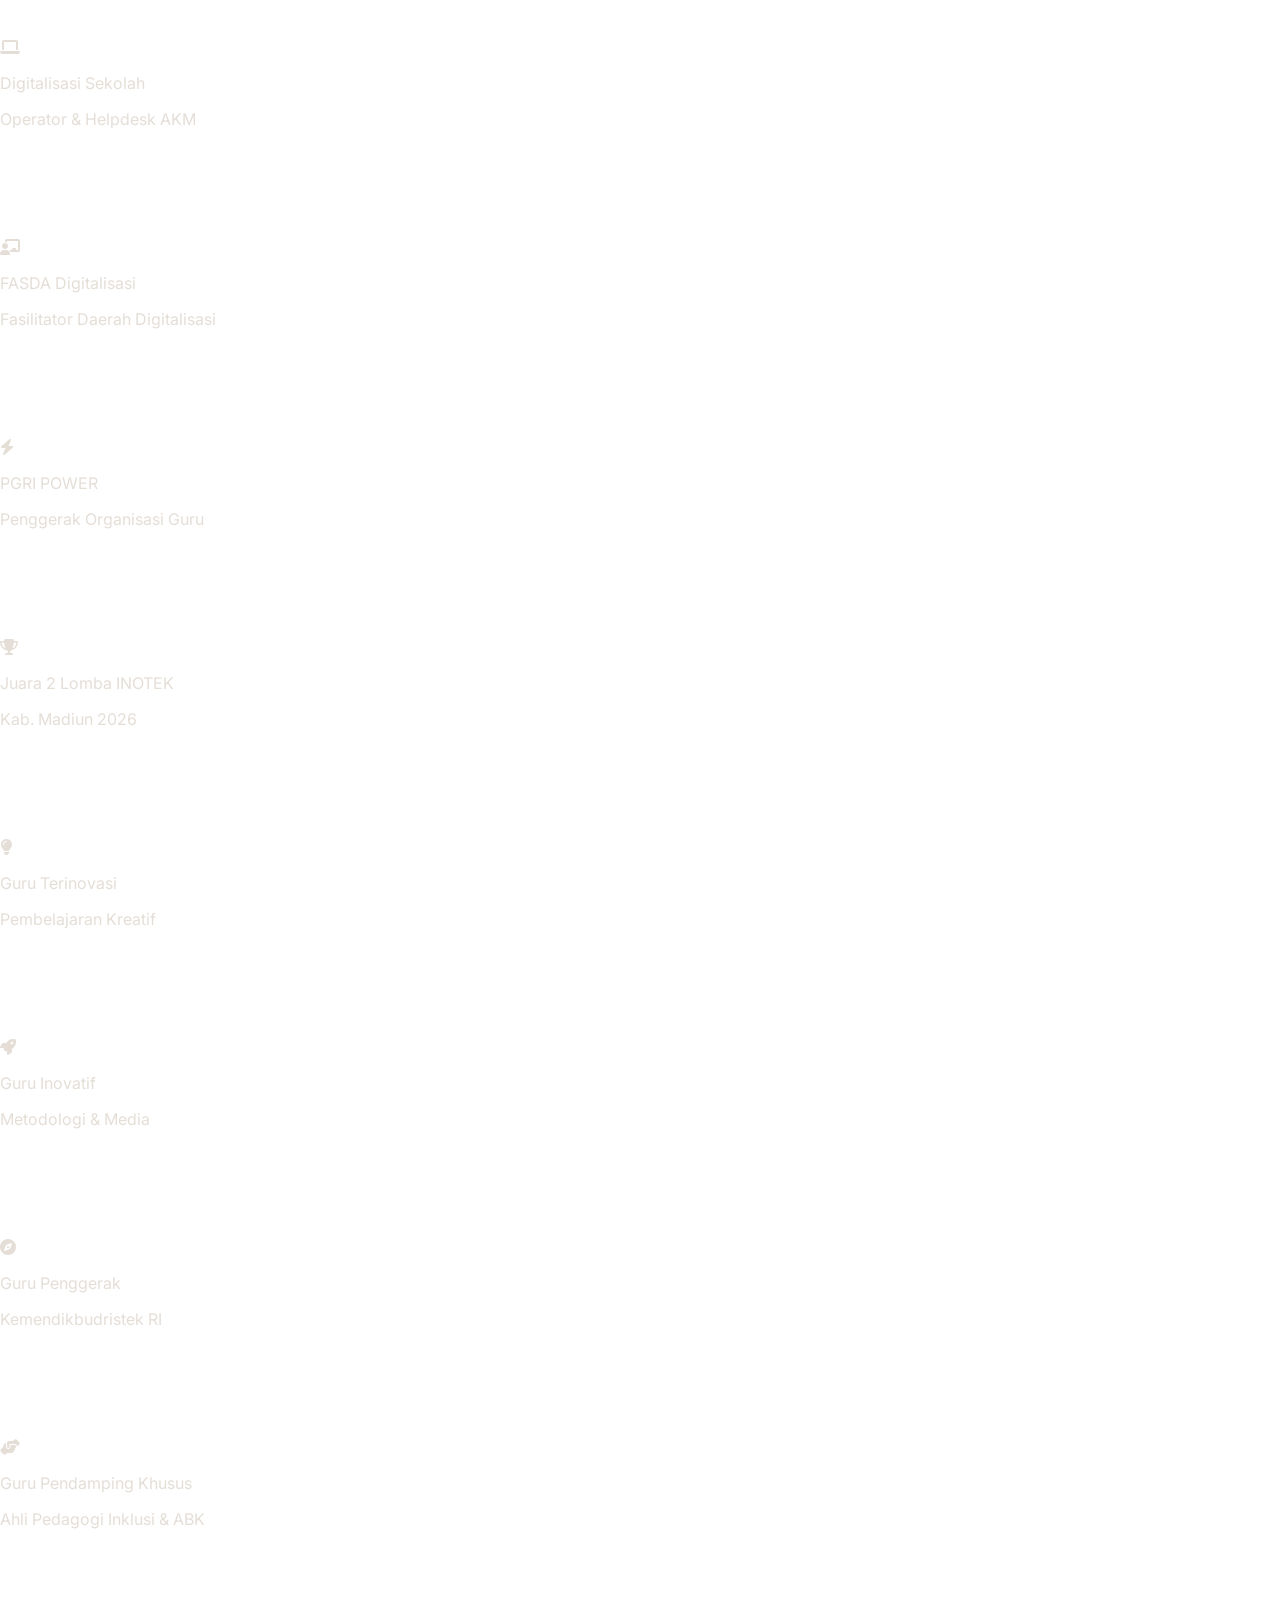
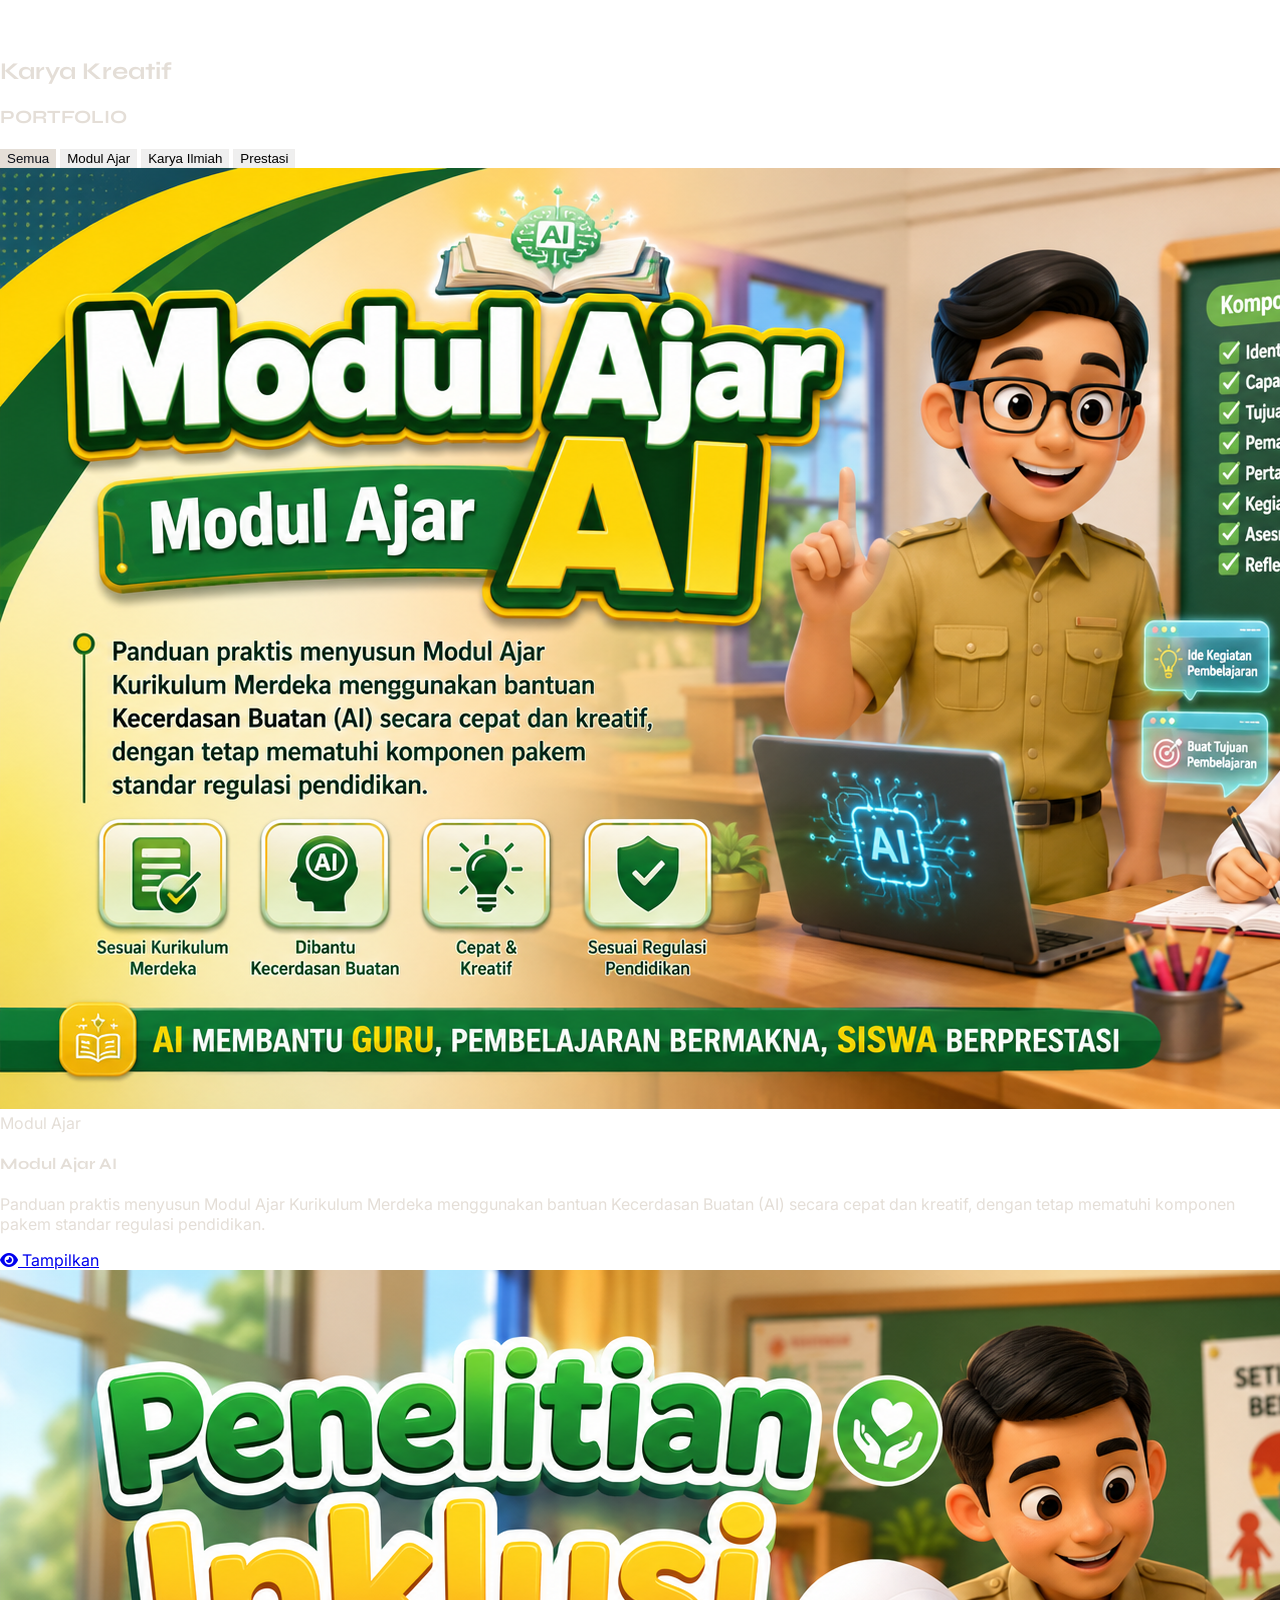
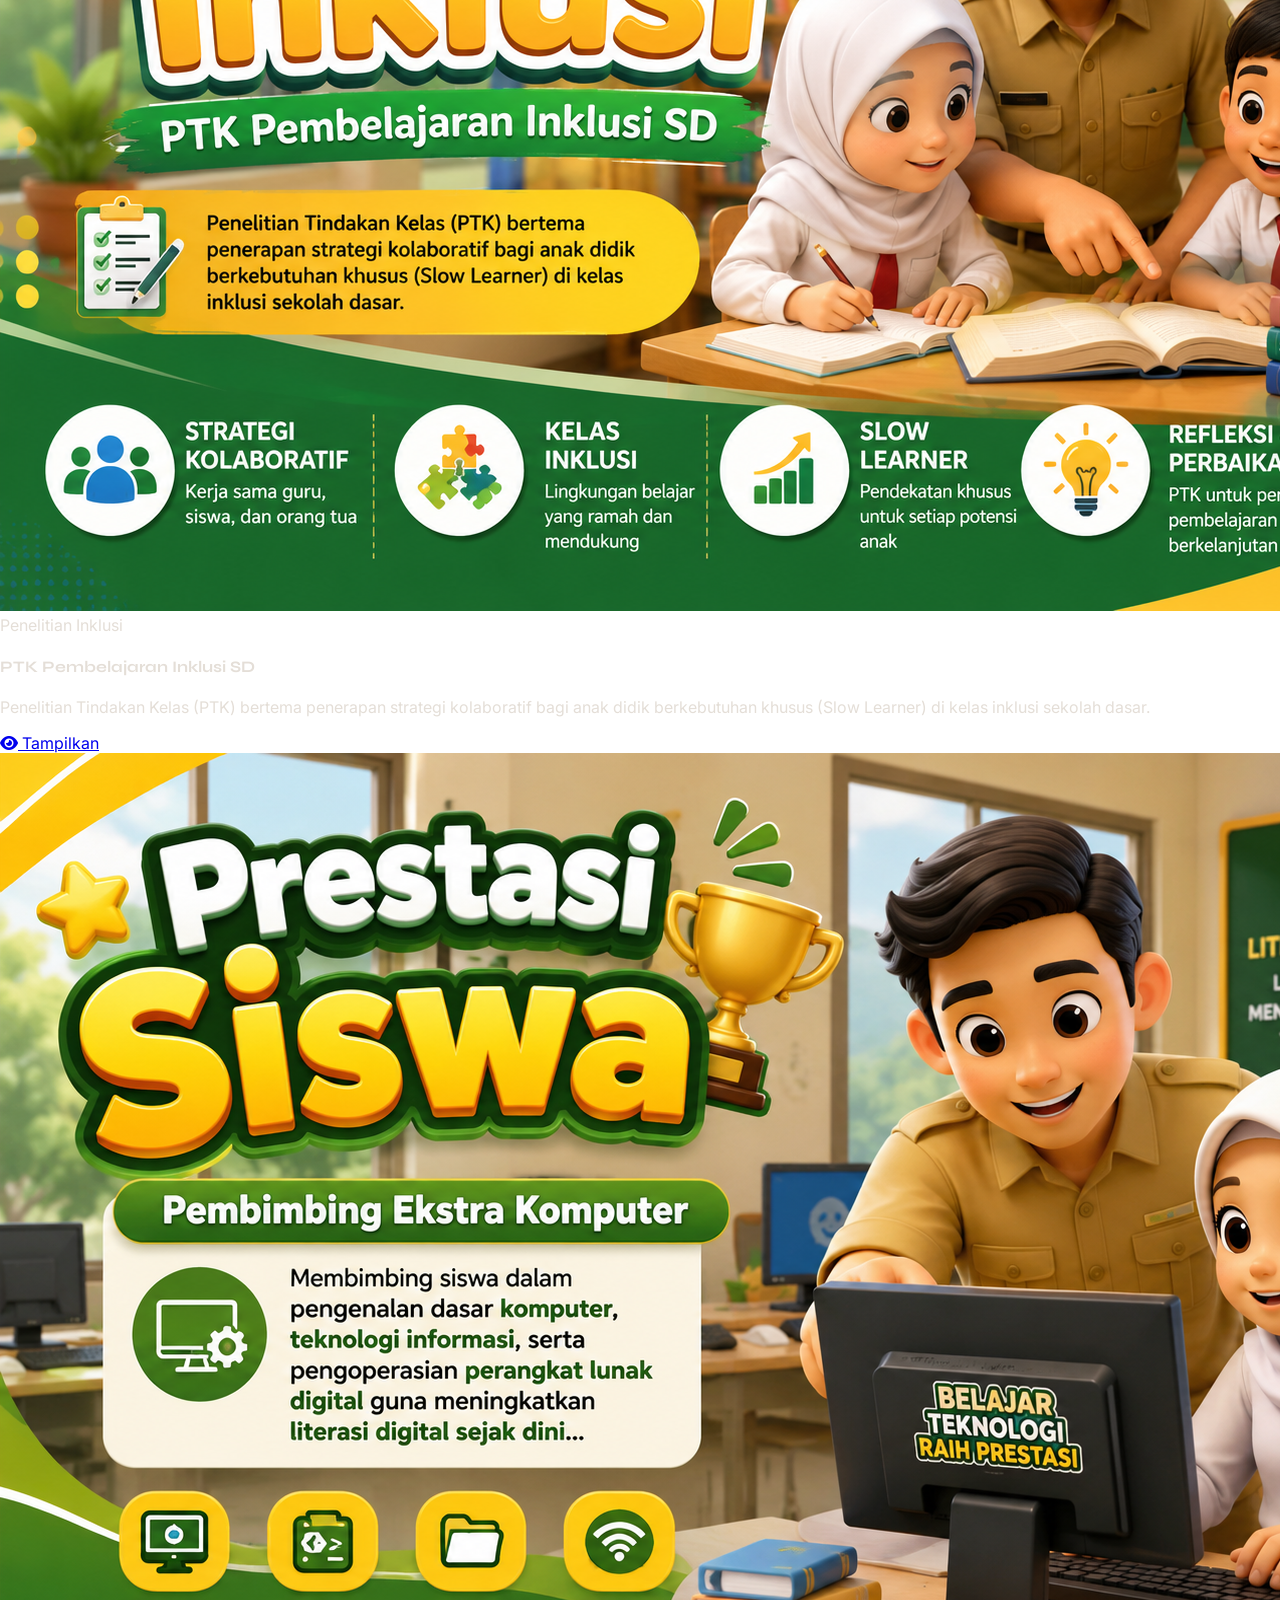
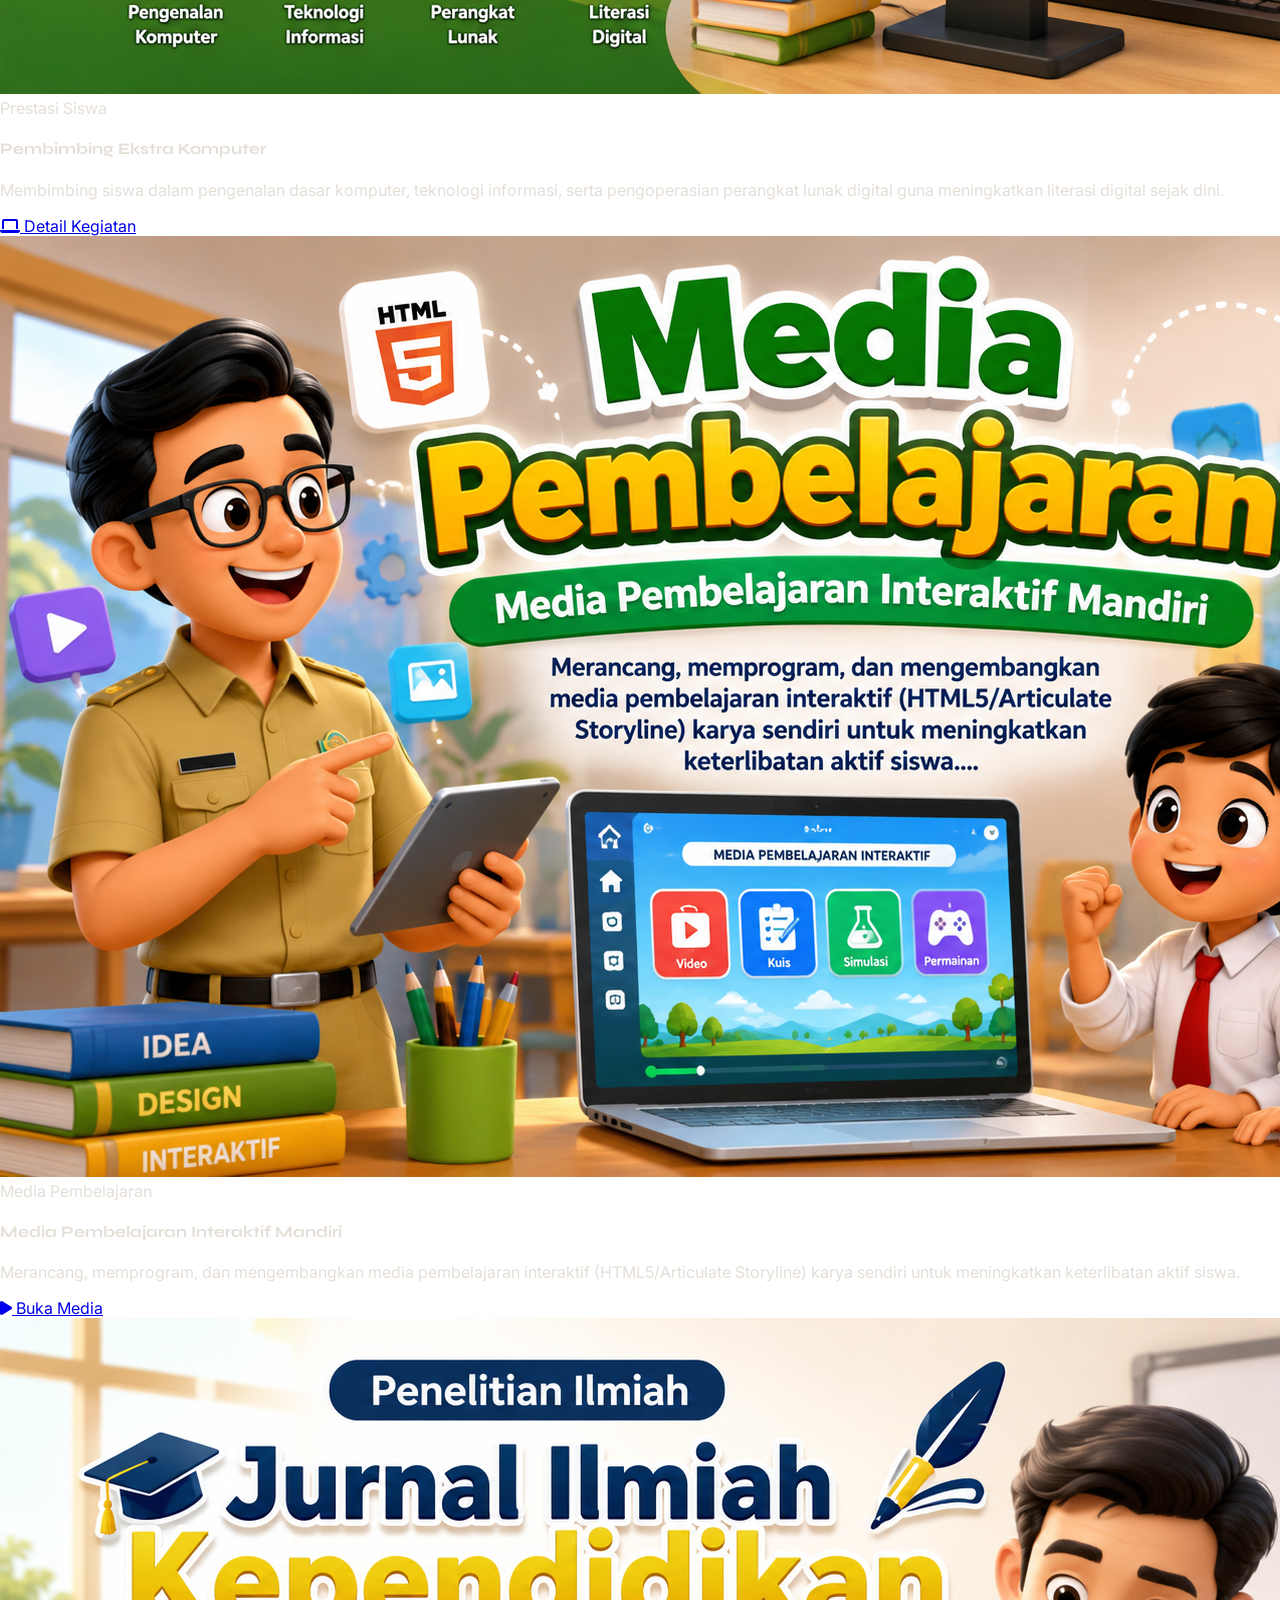
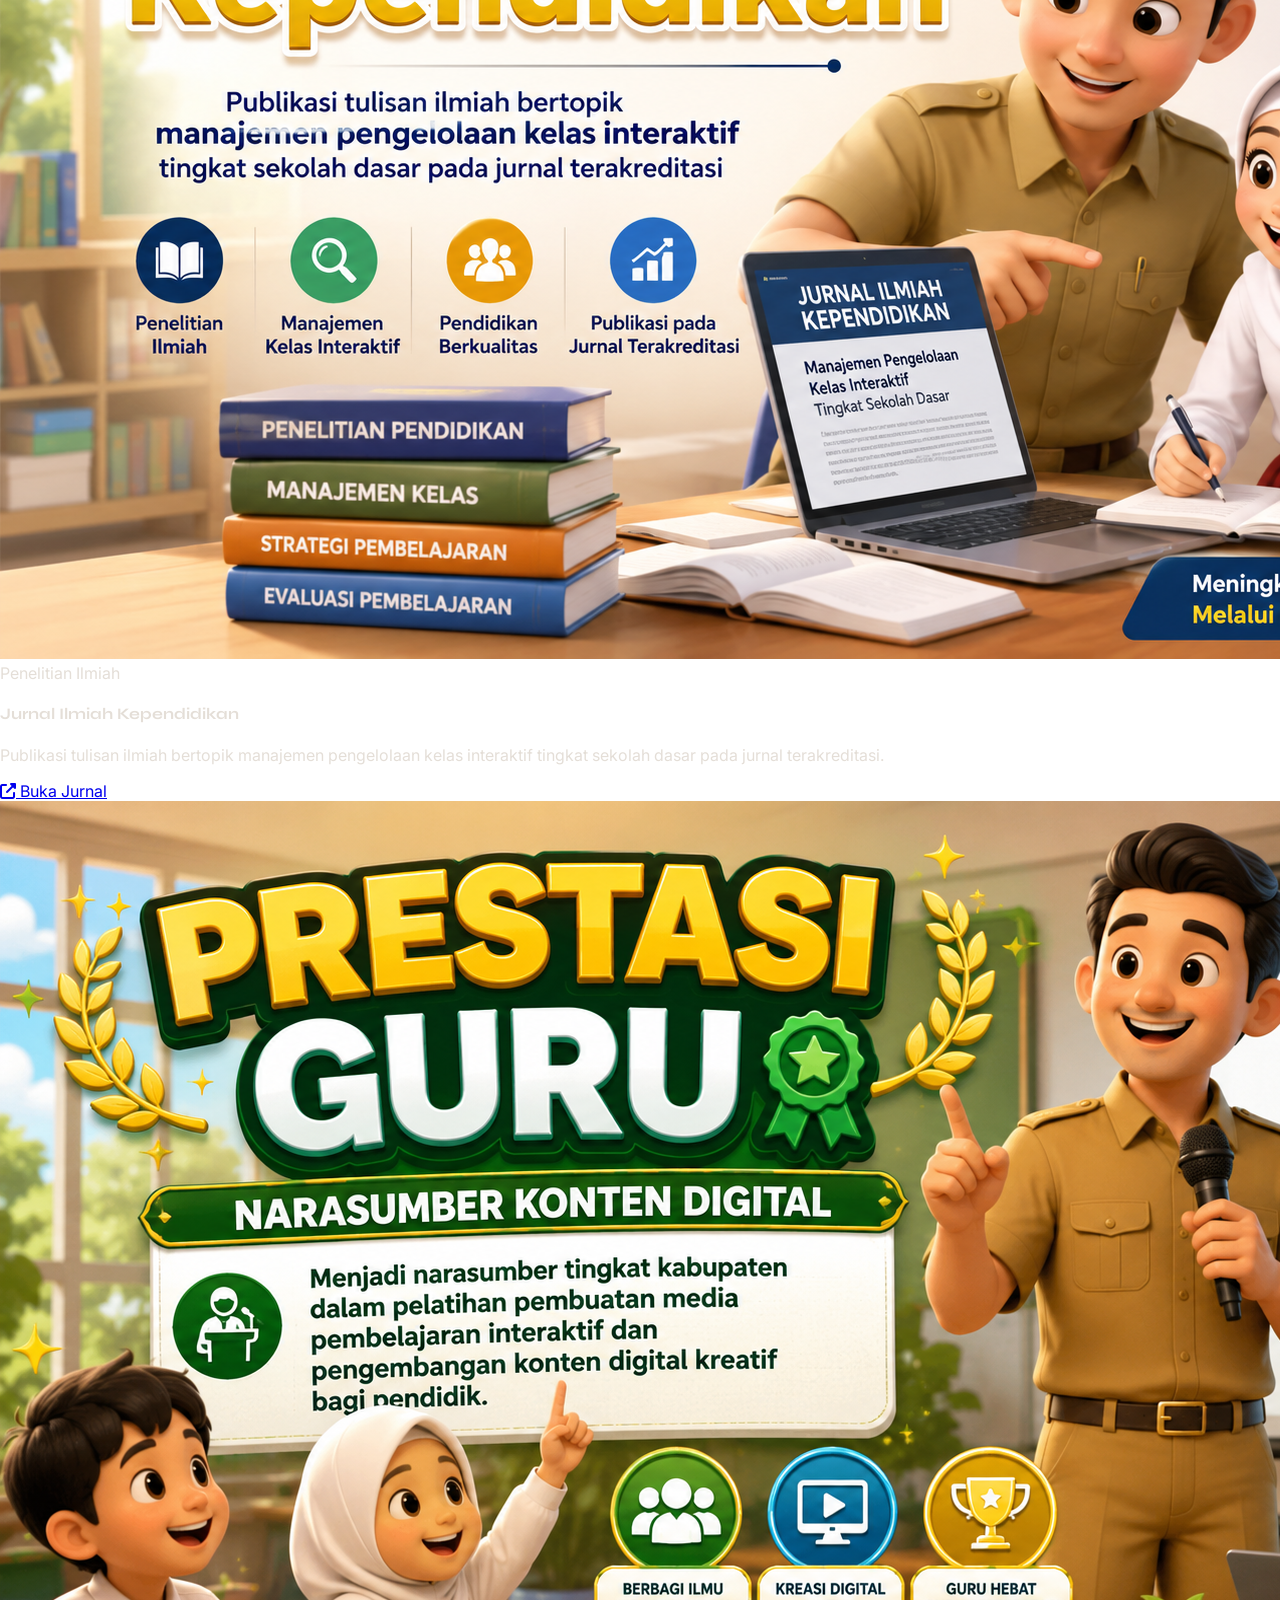
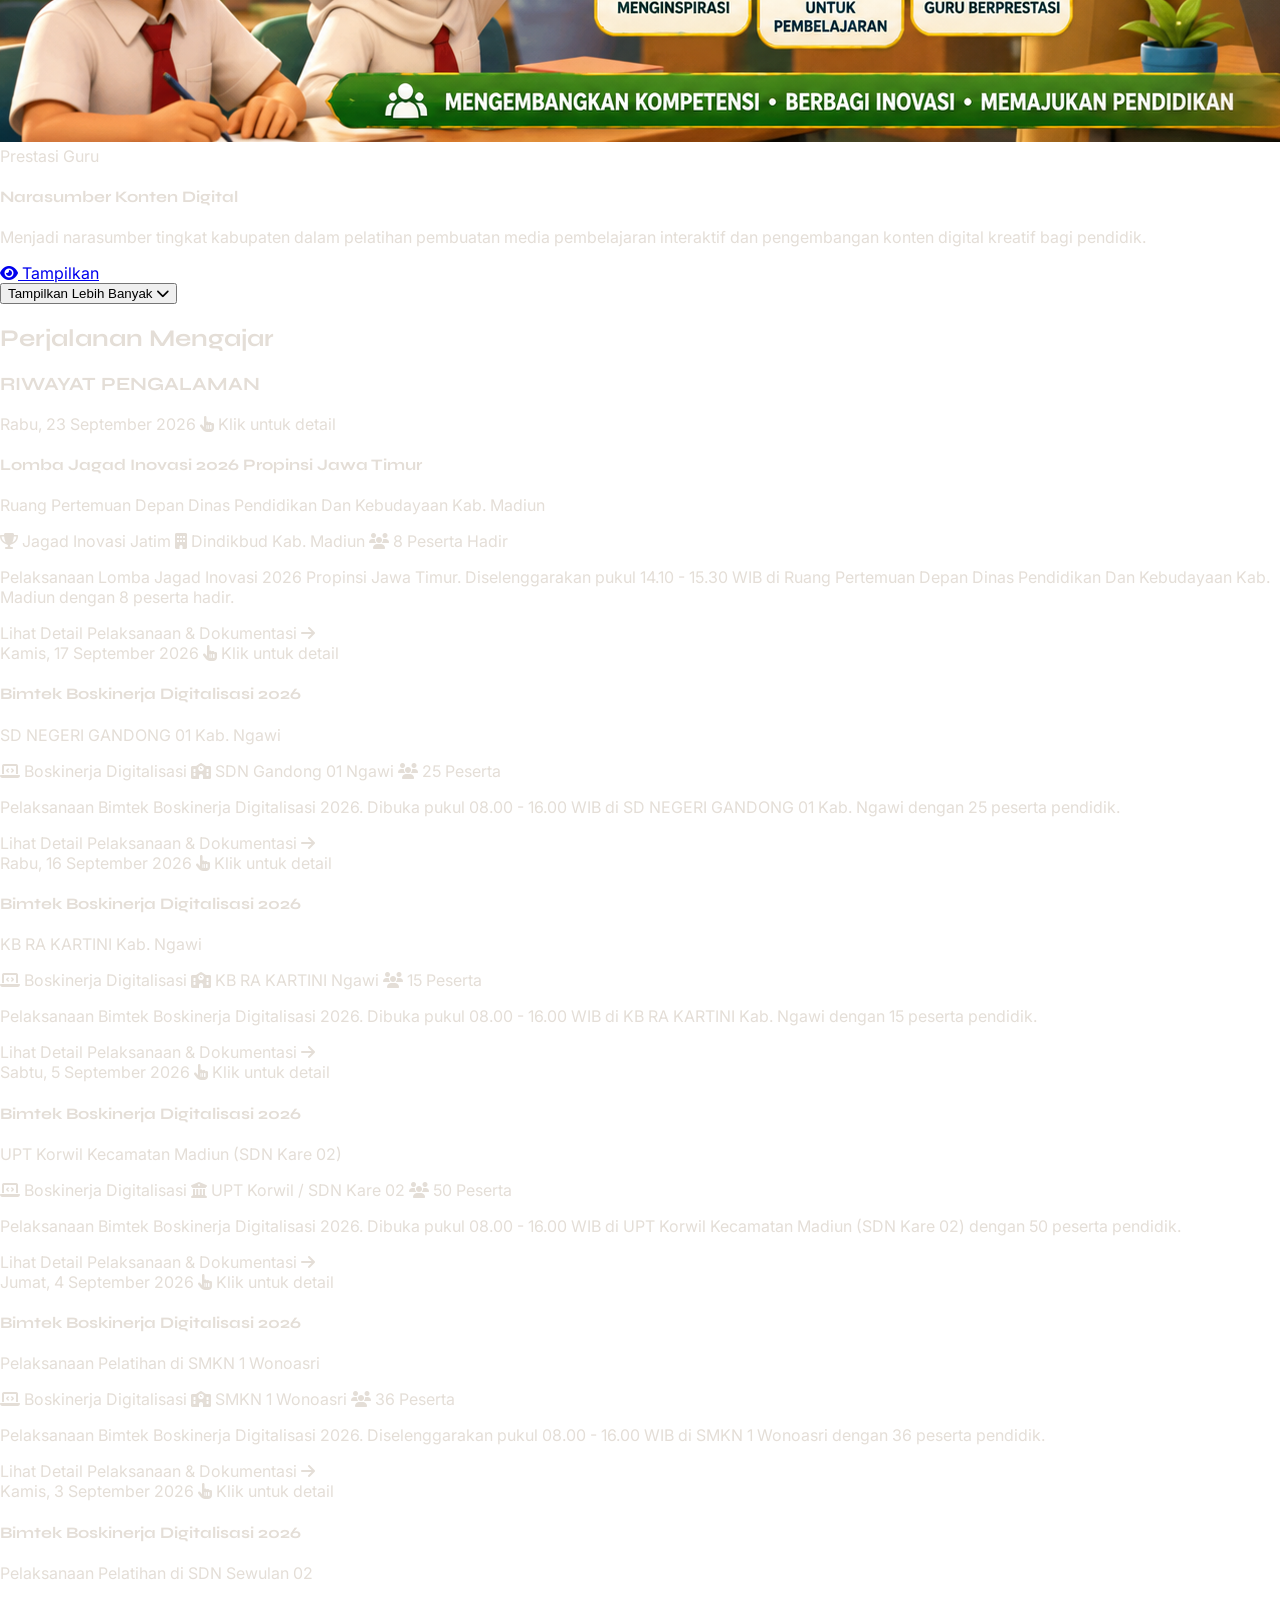
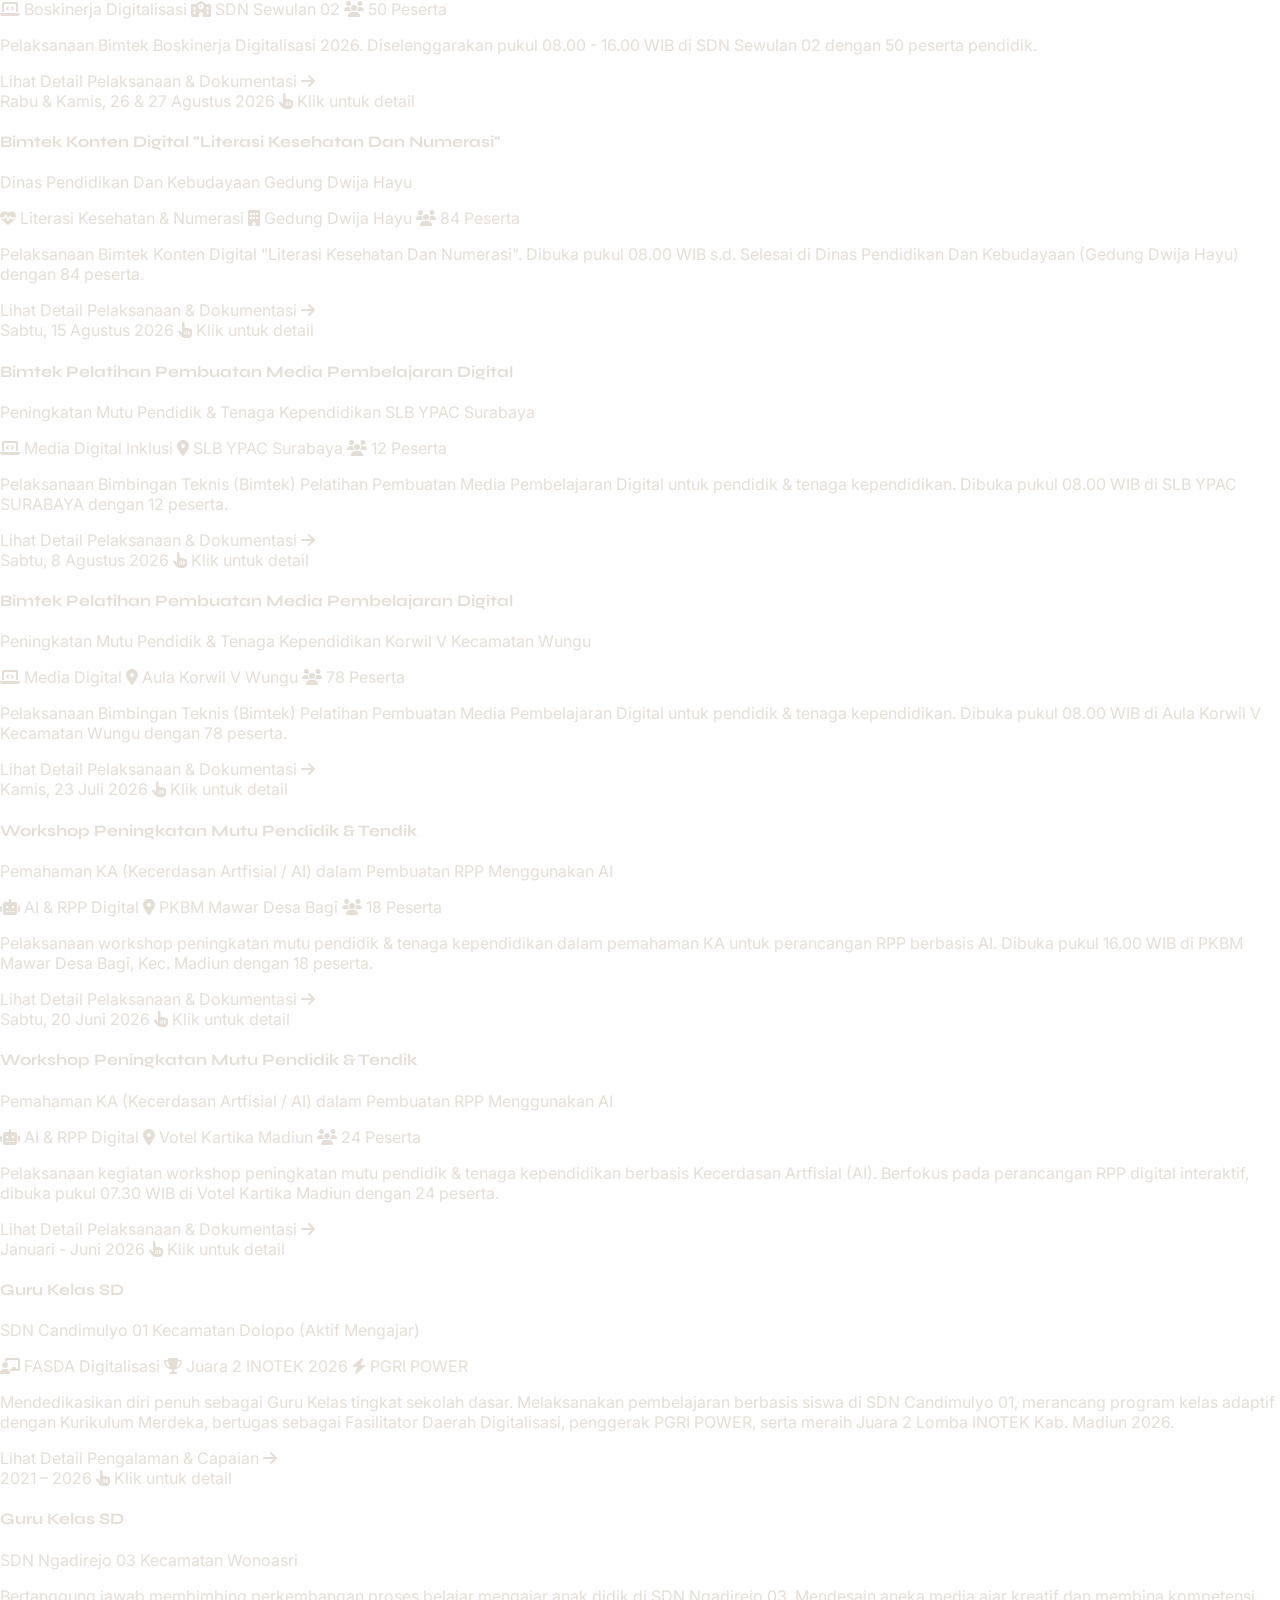
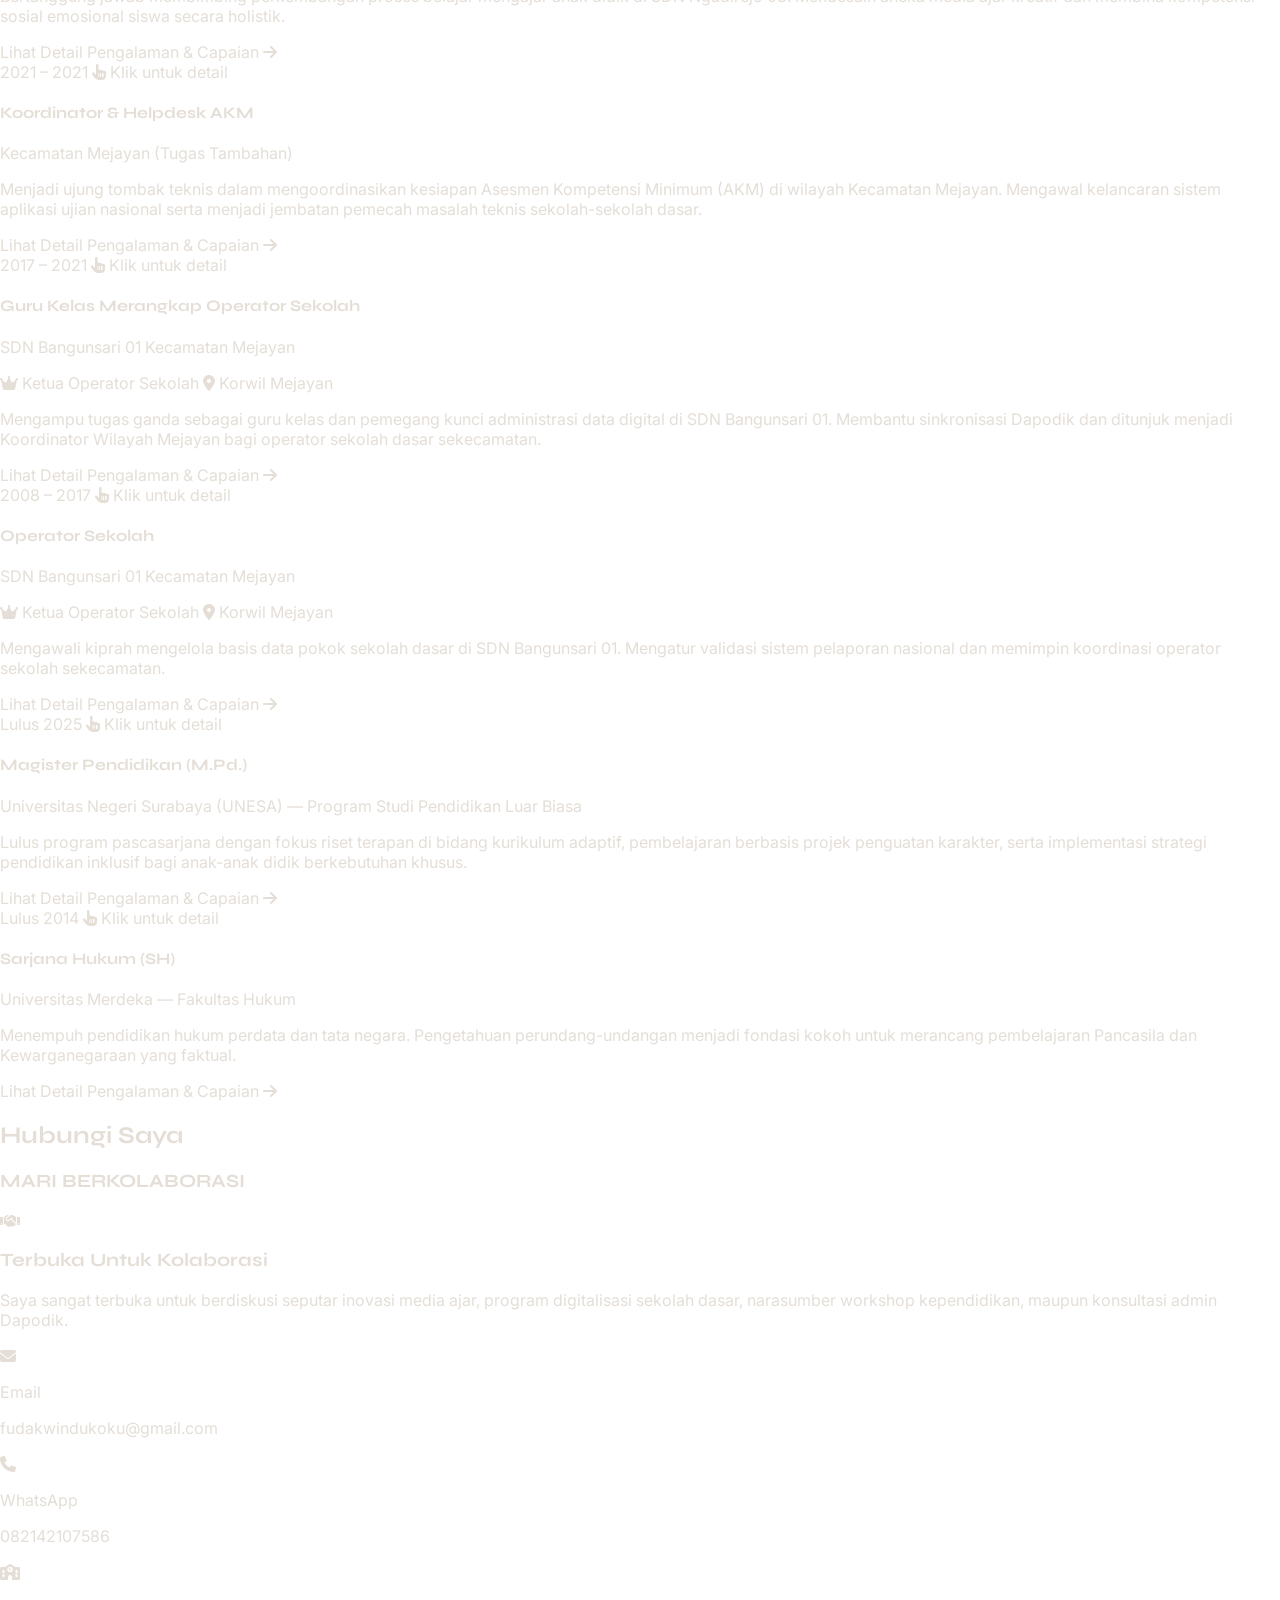
==== commit 374664e9: "first commit" ====
--- a/index.html
+++ b/index.html
@@ -511,6 +511,144 @@
             <!-- Vertical Timeline -->
             <div class="relative border-l border-textSand/10 pl-4 md:pl-8 space-y-8">
                 
+                <!-- 18. Lomba Jagad Inovasi 2026 Propinsi Jawa Timur (Rabu, 23 September 2026) -->
+                <div class="timeline-card group relative p-5 md:p-6 rounded-2xl border border-transparent hover:border-accentGreen/30 hover:bg-[#161a23]/60 transition-all duration-300 cursor-pointer" data-timeline-id="18">
+                    <div class="timeline-dot"></div>
+                    <div class="flex items-center justify-between flex-wrap gap-2">
+                        <span class="text-xs font-bold text-accentGreen uppercase tracking-widest bg-accentGreen/10 px-3 py-1 rounded-full border border-accentGreen/20">Rabu, 23 September 2026</span>
+                        <span class="text-[11px] text-accentGreen/90 font-medium group-hover:text-accentGreen flex items-center gap-1 transition-colors bg-accentGreen/5 px-2.5 py-0.5 rounded-full"><i class="fas fa-hand-pointer text-[10px]"></i> Klik untuk detail</span>
+                    </div>
+                    <h4 class="text-2xl font-bold text-textSand mt-4 font-syne group-hover:text-white transition-colors">Lomba Jagad Inovasi 2026 Propinsi Jawa Timur</h4>
+                    <p class="text-md text-textSand/90 font-semibold mb-2">Ruang Pertemuan Depan Dinas Pendidikan Dan Kebudayaan Kab. Madiun</p>
+                    <div class="flex flex-wrap gap-2 my-3">
+                        <span class="text-[10px] font-bold bg-purple-500/10 text-purple-400 uppercase px-3 py-1 rounded-full flex items-center gap-1"><i class="fas fa-trophy"></i> Jagad Inovasi Jatim</span>
+                        <span class="text-[10px] font-bold bg-emerald-500/10 text-emerald-400 uppercase px-3 py-1 rounded-full flex items-center gap-1"><i class="fas fa-building"></i> Dindikbud Kab. Madiun</span>
+                        <span class="text-[10px] font-bold bg-amber-500/10 text-amber-400 uppercase px-3 py-1 rounded-full flex items-center gap-1"><i class="fas fa-users"></i> 8 Peserta Hadir</span>
+                    </div>
+                    <p class="text-sm text-textSand/75 leading-relaxed">
+                        Pelaksanaan Lomba Jagad Inovasi 2026 Propinsi Jawa Timur. Diselenggarakan pukul 14.10 - 15.30 WIB di Ruang Pertemuan Depan Dinas Pendidikan Dan Kebudayaan Kab. Madiun dengan 8 peserta hadir.
+                    </p>
+                    <div class="mt-4 flex items-center gap-2 text-xs font-semibold text-accentGreen opacity-80 group-hover:opacity-100 transition-opacity">
+                        <span>Lihat Detail Pelaksanaan &amp; Dokumentasi</span> 
+                        <i class="fas fa-arrow-right text-[10px] transform group-hover:translate-x-1 transition-transform"></i>
+                    </div>
+                </div>
+
+                <!-- 17. Bimtek Boskinerja Digitalisasi 2026 SD NEGERI GANDONG 01 Kab. Ngawi (Kamis, 17 September 2026) -->
+                <div class="timeline-card group relative p-5 md:p-6 rounded-2xl border border-transparent hover:border-accentGreen/30 hover:bg-[#161a23]/60 transition-all duration-300 cursor-pointer" data-timeline-id="17">
+                    <div class="timeline-dot"></div>
+                    <div class="flex items-center justify-between flex-wrap gap-2">
+                        <span class="text-xs font-bold text-accentGreen uppercase tracking-widest bg-accentGreen/10 px-3 py-1 rounded-full border border-accentGreen/20">Kamis, 17 September 2026</span>
+                        <span class="text-[11px] text-accentGreen/90 font-medium group-hover:text-accentGreen flex items-center gap-1 transition-colors bg-accentGreen/5 px-2.5 py-0.5 rounded-full"><i class="fas fa-hand-pointer text-[10px]"></i> Klik untuk detail</span>
+                    </div>
+                    <h4 class="text-2xl font-bold text-textSand mt-4 font-syne group-hover:text-white transition-colors">Bimtek Boskinerja Digitalisasi 2026</h4>
+                    <p class="text-md text-textSand/90 font-semibold mb-2">SD NEGERI GANDONG 01 Kab. Ngawi</p>
+                    <div class="flex flex-wrap gap-2 my-3">
+                        <span class="text-[10px] font-bold bg-sky-500/10 text-sky-400 uppercase px-3 py-1 rounded-full flex items-center gap-1"><i class="fas fa-laptop-code"></i> Boskinerja Digitalisasi</span>
+                        <span class="text-[10px] font-bold bg-emerald-500/10 text-emerald-400 uppercase px-3 py-1 rounded-full flex items-center gap-1"><i class="fas fa-school"></i> SDN Gandong 01 Ngawi</span>
+                        <span class="text-[10px] font-bold bg-amber-500/10 text-amber-400 uppercase px-3 py-1 rounded-full flex items-center gap-1"><i class="fas fa-users"></i> 25 Peserta</span>
+                    </div>
+                    <p class="text-sm text-textSand/75 leading-relaxed">
+                        Pelaksanaan Bimtek Boskinerja Digitalisasi 2026. Dibuka pukul 08.00 - 16.00 WIB di SD NEGERI GANDONG 01 Kab. Ngawi dengan 25 peserta pendidik.
+                    </p>
+                    <div class="mt-4 flex items-center gap-2 text-xs font-semibold text-accentGreen opacity-80 group-hover:opacity-100 transition-opacity">
+                        <span>Lihat Detail Pelaksanaan &amp; Dokumentasi</span> 
+                        <i class="fas fa-arrow-right text-[10px] transform group-hover:translate-x-1 transition-transform"></i>
+                    </div>
+                </div>
+
+                <!-- 16. Bimtek Boskinerja Digitalisasi 2026 KB RA KARTINI Kab. Ngawi (Rabu, 16 September 2026) -->
+                <div class="timeline-card group relative p-5 md:p-6 rounded-2xl border border-transparent hover:border-accentGreen/30 hover:bg-[#161a23]/60 transition-all duration-300 cursor-pointer" data-timeline-id="16">
+                    <div class="timeline-dot"></div>
+                    <div class="flex items-center justify-between flex-wrap gap-2">
+                        <span class="text-xs font-bold text-accentGreen uppercase tracking-widest bg-accentGreen/10 px-3 py-1 rounded-full border border-accentGreen/20">Rabu, 16 September 2026</span>
+                        <span class="text-[11px] text-accentGreen/90 font-medium group-hover:text-accentGreen flex items-center gap-1 transition-colors bg-accentGreen/5 px-2.5 py-0.5 rounded-full"><i class="fas fa-hand-pointer text-[10px]"></i> Klik untuk detail</span>
+                    </div>
+                    <h4 class="text-2xl font-bold text-textSand mt-4 font-syne group-hover:text-white transition-colors">Bimtek Boskinerja Digitalisasi 2026</h4>
+                    <p class="text-md text-textSand/90 font-semibold mb-2">KB RA KARTINI Kab. Ngawi</p>
+                    <div class="flex flex-wrap gap-2 my-3">
+                        <span class="text-[10px] font-bold bg-sky-500/10 text-sky-400 uppercase px-3 py-1 rounded-full flex items-center gap-1"><i class="fas fa-laptop-code"></i> Boskinerja Digitalisasi</span>
+                        <span class="text-[10px] font-bold bg-emerald-500/10 text-emerald-400 uppercase px-3 py-1 rounded-full flex items-center gap-1"><i class="fas fa-school"></i> KB RA KARTINI Ngawi</span>
+                        <span class="text-[10px] font-bold bg-amber-500/10 text-amber-400 uppercase px-3 py-1 rounded-full flex items-center gap-1"><i class="fas fa-users"></i> 15 Peserta</span>
+                    </div>
+                    <p class="text-sm text-textSand/75 leading-relaxed">
+                        Pelaksanaan Bimtek Boskinerja Digitalisasi 2026. Dibuka pukul 08.00 - 16.00 WIB di KB RA KARTINI Kab. Ngawi dengan 15 peserta pendidik.
+                    </p>
+                    <div class="mt-4 flex items-center gap-2 text-xs font-semibold text-accentGreen opacity-80 group-hover:opacity-100 transition-opacity">
+                        <span>Lihat Detail Pelaksanaan &amp; Dokumentasi</span> 
+                        <i class="fas fa-arrow-right text-[10px] transform group-hover:translate-x-1 transition-transform"></i>
+                    </div>
+                </div>
+
+                <!-- 15. Bimtek Boskinerja Digitalisasi 2026 UPT Korwil Kec. Madiun / SDN Kare 02 (Sabtu, 5 September 2026) -->
+                <div class="timeline-card group relative p-5 md:p-6 rounded-2xl border border-transparent hover:border-accentGreen/30 hover:bg-[#161a23]/60 transition-all duration-300 cursor-pointer" data-timeline-id="15">
+                    <div class="timeline-dot"></div>
+                    <div class="flex items-center justify-between flex-wrap gap-2">
+                        <span class="text-xs font-bold text-accentGreen uppercase tracking-widest bg-accentGreen/10 px-3 py-1 rounded-full border border-accentGreen/20">Sabtu, 5 September 2026</span>
+                        <span class="text-[11px] text-accentGreen/90 font-medium group-hover:text-accentGreen flex items-center gap-1 transition-colors bg-accentGreen/5 px-2.5 py-0.5 rounded-full"><i class="fas fa-hand-pointer text-[10px]"></i> Klik untuk detail</span>
+                    </div>
+                    <h4 class="text-2xl font-bold text-textSand mt-4 font-syne group-hover:text-white transition-colors">Bimtek Boskinerja Digitalisasi 2026</h4>
+                    <p class="text-md text-textSand/90 font-semibold mb-2">UPT Korwil Kecamatan Madiun (SDN Kare 02)</p>
+                    <div class="flex flex-wrap gap-2 my-3">
+                        <span class="text-[10px] font-bold bg-sky-500/10 text-sky-400 uppercase px-3 py-1 rounded-full flex items-center gap-1"><i class="fas fa-laptop-code"></i> Boskinerja Digitalisasi</span>
+                        <span class="text-[10px] font-bold bg-emerald-500/10 text-emerald-400 uppercase px-3 py-1 rounded-full flex items-center gap-1"><i class="fas fa-building-columns"></i> UPT Korwil / SDN Kare 02</span>
+                        <span class="text-[10px] font-bold bg-amber-500/10 text-amber-400 uppercase px-3 py-1 rounded-full flex items-center gap-1"><i class="fas fa-users"></i> 50 Peserta</span>
+                    </div>
+                    <p class="text-sm text-textSand/75 leading-relaxed">
+                        Pelaksanaan Bimtek Boskinerja Digitalisasi 2026. Dibuka pukul 08.00 - 16.00 WIB di UPT Korwil Kecamatan Madiun (SDN Kare 02) dengan 50 peserta pendidik.
+                    </p>
+                    <div class="mt-4 flex items-center gap-2 text-xs font-semibold text-accentGreen opacity-80 group-hover:opacity-100 transition-opacity">
+                        <span>Lihat Detail Pelaksanaan &amp; Dokumentasi</span> 
+                        <i class="fas fa-arrow-right text-[10px] transform group-hover:translate-x-1 transition-transform"></i>
+                    </div>
+                </div>
+
+                <!-- 14. Bimtek Boskinerja Digitalisasi 2026 SMKN 1 Wonoasri (Jumat, 4 September 2026) -->
+                <div class="timeline-card group relative p-5 md:p-6 rounded-2xl border border-transparent hover:border-accentGreen/30 hover:bg-[#161a23]/60 transition-all duration-300 cursor-pointer" data-timeline-id="14">
+                    <div class="timeline-dot"></div>
+                    <div class="flex items-center justify-between flex-wrap gap-2">
+                        <span class="text-xs font-bold text-accentGreen uppercase tracking-widest bg-accentGreen/10 px-3 py-1 rounded-full border border-accentGreen/20">Jumat, 4 September 2026</span>
+                        <span class="text-[11px] text-accentGreen/90 font-medium group-hover:text-accentGreen flex items-center gap-1 transition-colors bg-accentGreen/5 px-2.5 py-0.5 rounded-full"><i class="fas fa-hand-pointer text-[10px]"></i> Klik untuk detail</span>
+                    </div>
+                    <h4 class="text-2xl font-bold text-textSand mt-4 font-syne group-hover:text-white transition-colors">Bimtek Boskinerja Digitalisasi 2026</h4>
+                    <p class="text-md text-textSand/90 font-semibold mb-2">Pelaksanaan Pelatihan di SMKN 1 Wonoasri</p>
+                    <div class="flex flex-wrap gap-2 my-3">
+                        <span class="text-[10px] font-bold bg-sky-500/10 text-sky-400 uppercase px-3 py-1 rounded-full flex items-center gap-1"><i class="fas fa-laptop-code"></i> Boskinerja Digitalisasi</span>
+                        <span class="text-[10px] font-bold bg-emerald-500/10 text-emerald-400 uppercase px-3 py-1 rounded-full flex items-center gap-1"><i class="fas fa-school"></i> SMKN 1 Wonoasri</span>
+                        <span class="text-[10px] font-bold bg-amber-500/10 text-amber-400 uppercase px-3 py-1 rounded-full flex items-center gap-1"><i class="fas fa-users"></i> 36 Peserta</span>
+                    </div>
+                    <p class="text-sm text-textSand/75 leading-relaxed">
+                        Pelaksanaan Bimtek Boskinerja Digitalisasi 2026. Diselenggarakan pukul 08.00 - 16.00 WIB di SMKN 1 Wonoasri dengan 36 peserta pendidik.
+                    </p>
+                    <div class="mt-4 flex items-center gap-2 text-xs font-semibold text-accentGreen opacity-80 group-hover:opacity-100 transition-opacity">
+                        <span>Lihat Detail Pelaksanaan &amp; Dokumentasi</span> 
+                        <i class="fas fa-arrow-right text-[10px] transform group-hover:translate-x-1 transition-transform"></i>
+                    </div>
+                </div>
+
+                <!-- 13. Bimtek Boskinerja Digitalisasi 2026 SDN Sewulan 02 (Kamis, 3 September 2026) -->
+                <div class="timeline-card group relative p-5 md:p-6 rounded-2xl border border-transparent hover:border-accentGreen/30 hover:bg-[#161a23]/60 transition-all duration-300 cursor-pointer" data-timeline-id="13">
+                    <div class="timeline-dot"></div>
+                    <div class="flex items-center justify-between flex-wrap gap-2">
+                        <span class="text-xs font-bold text-accentGreen uppercase tracking-widest bg-accentGreen/10 px-3 py-1 rounded-full border border-accentGreen/20">Kamis, 3 September 2026</span>
+                        <span class="text-[11px] text-accentGreen/90 font-medium group-hover:text-accentGreen flex items-center gap-1 transition-colors bg-accentGreen/5 px-2.5 py-0.5 rounded-full"><i class="fas fa-hand-pointer text-[10px]"></i> Klik untuk detail</span>
+                    </div>
+                    <h4 class="text-2xl font-bold text-textSand mt-4 font-syne group-hover:text-white transition-colors">Bimtek Boskinerja Digitalisasi 2026</h4>
+                    <p class="text-md text-textSand/90 font-semibold mb-2">Pelaksanaan Pelatihan di SDN Sewulan 02</p>
+                    <div class="flex flex-wrap gap-2 my-3">
+                        <span class="text-[10px] font-bold bg-sky-500/10 text-sky-400 uppercase px-3 py-1 rounded-full flex items-center gap-1"><i class="fas fa-laptop-code"></i> Boskinerja Digitalisasi</span>
+                        <span class="text-[10px] font-bold bg-emerald-500/10 text-emerald-400 uppercase px-3 py-1 rounded-full flex items-center gap-1"><i class="fas fa-school"></i> SDN Sewulan 02</span>
+                        <span class="text-[10px] font-bold bg-amber-500/10 text-amber-400 uppercase px-3 py-1 rounded-full flex items-center gap-1"><i class="fas fa-users"></i> 50 Peserta</span>
+                    </div>
+                    <p class="text-sm text-textSand/75 leading-relaxed">
+                        Pelaksanaan Bimtek Boskinerja Digitalisasi 2026. Diselenggarakan pukul 08.00 - 16.00 WIB di SDN Sewulan 02 dengan 50 peserta pendidik.
+                    </p>
+                    <div class="mt-4 flex items-center gap-2 text-xs font-semibold text-accentGreen opacity-80 group-hover:opacity-100 transition-opacity">
+                        <span>Lihat Detail Pelaksanaan &amp; Dokumentasi</span> 
+                        <i class="fas fa-arrow-right text-[10px] transform group-hover:translate-x-1 transition-transform"></i>
+                    </div>
+                </div>
+
                 <!-- 12. Bimtek Konten Digital Literasi Kesehatan & Numerasi Gedung Dwija Hayu (Rabu & Kamis, 26 & 27 Agustus 2026) -->
                 <div class="timeline-card group relative p-5 md:p-6 rounded-2xl border border-transparent hover:border-accentGreen/30 hover:bg-[#161a23]/60 transition-all duration-300 cursor-pointer" data-timeline-id="12">
                     <div class="timeline-dot"></div>
